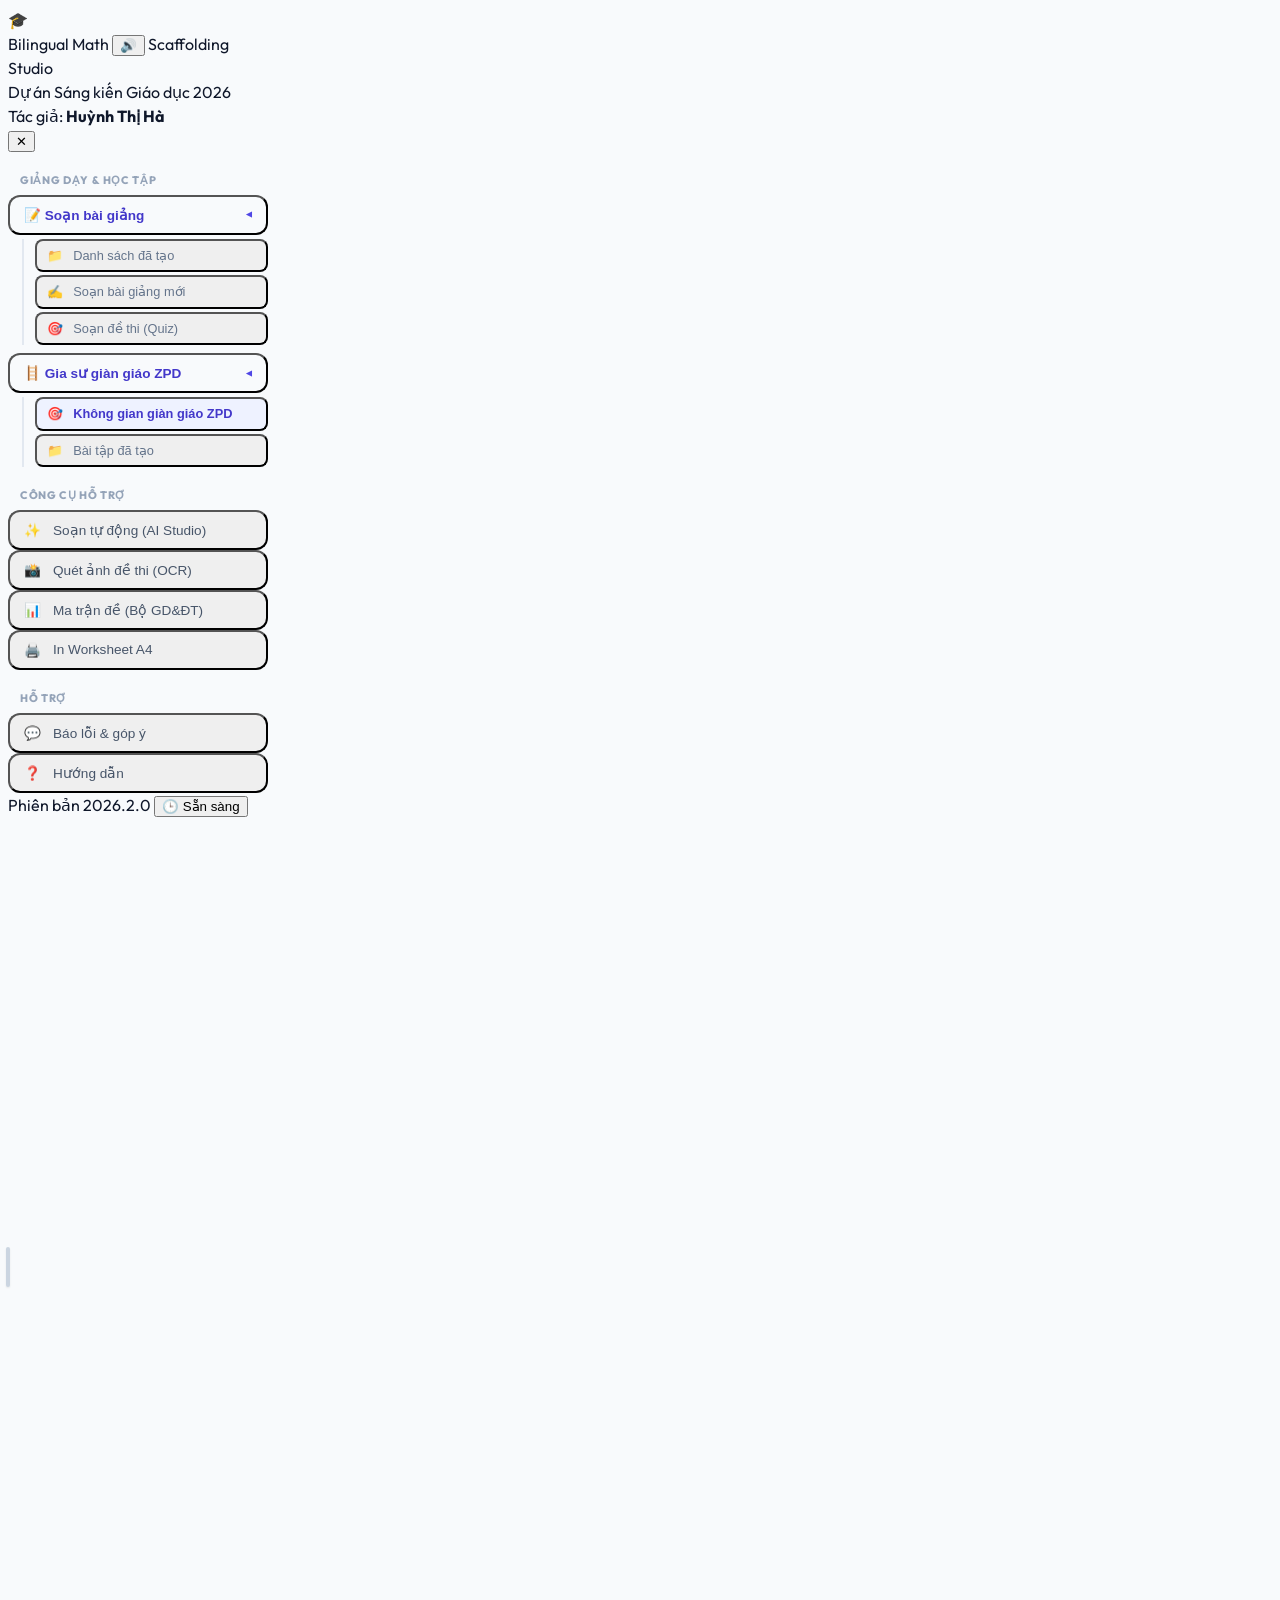
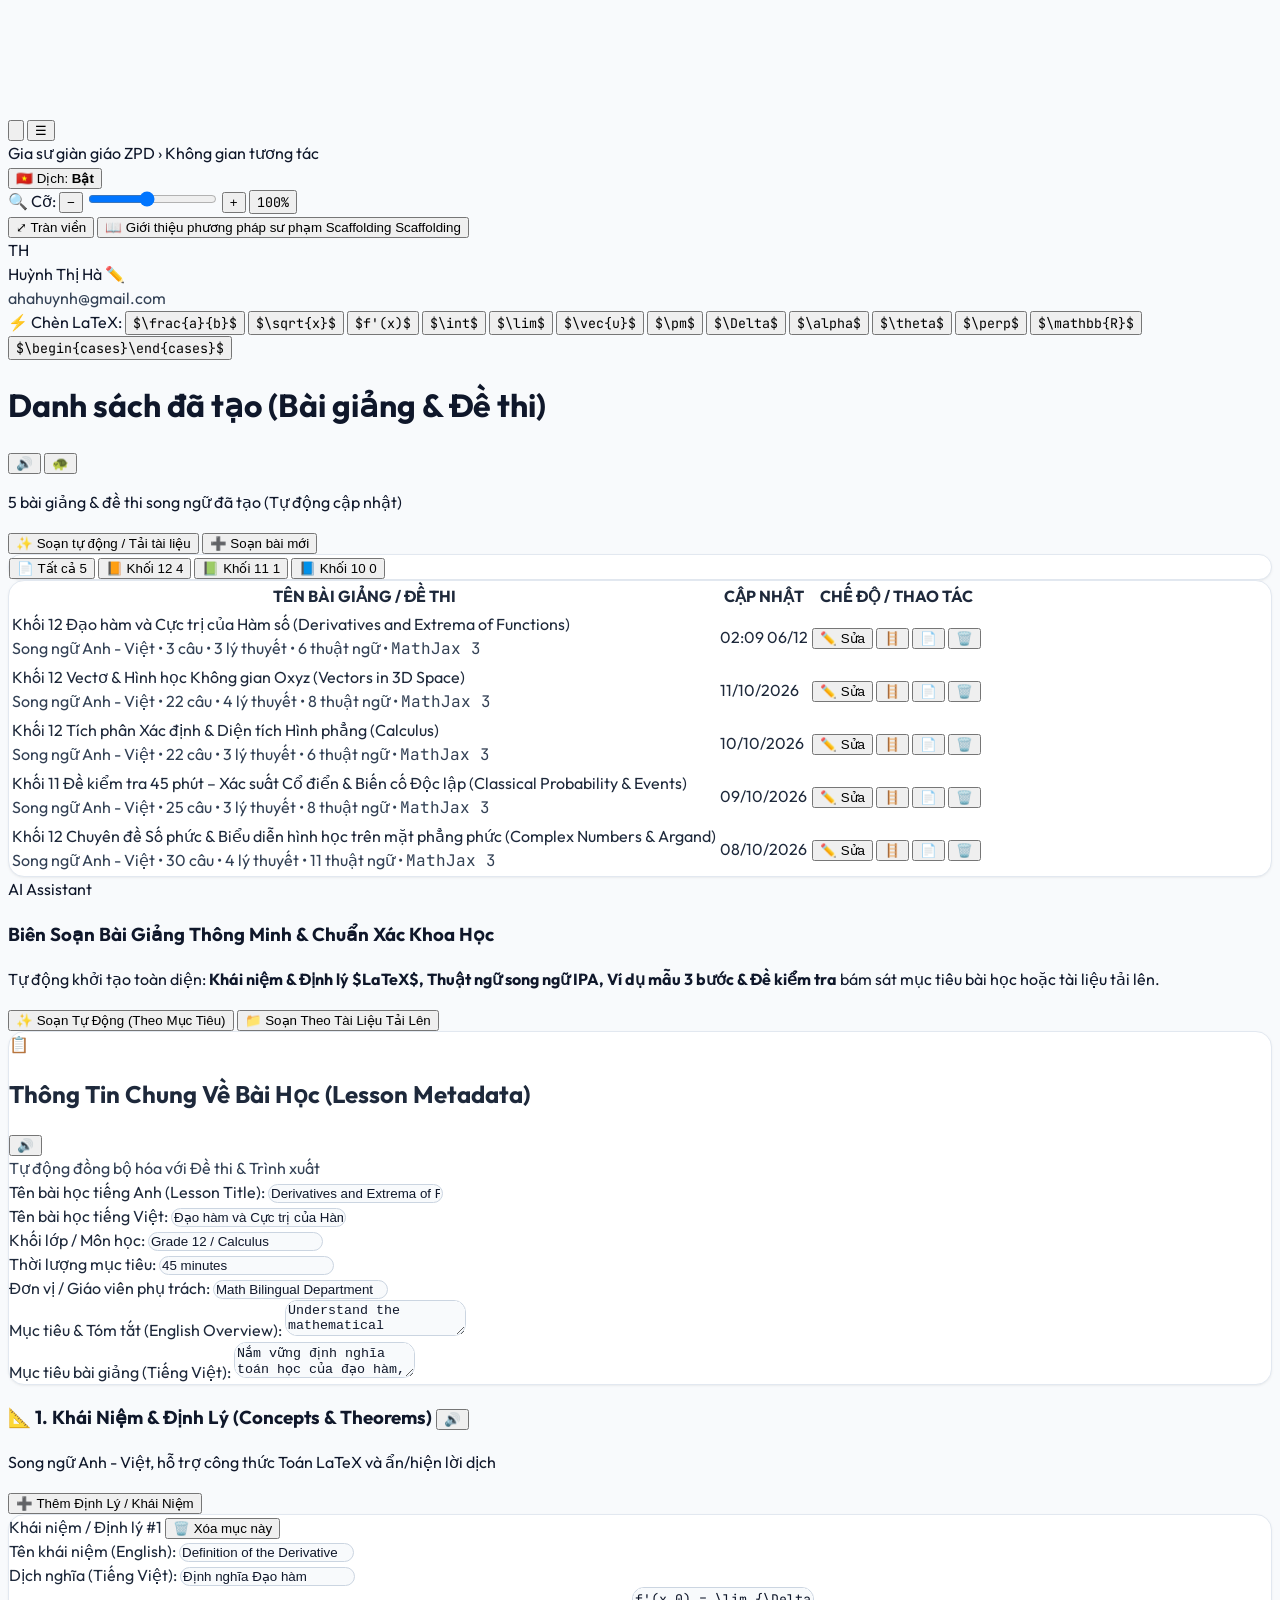
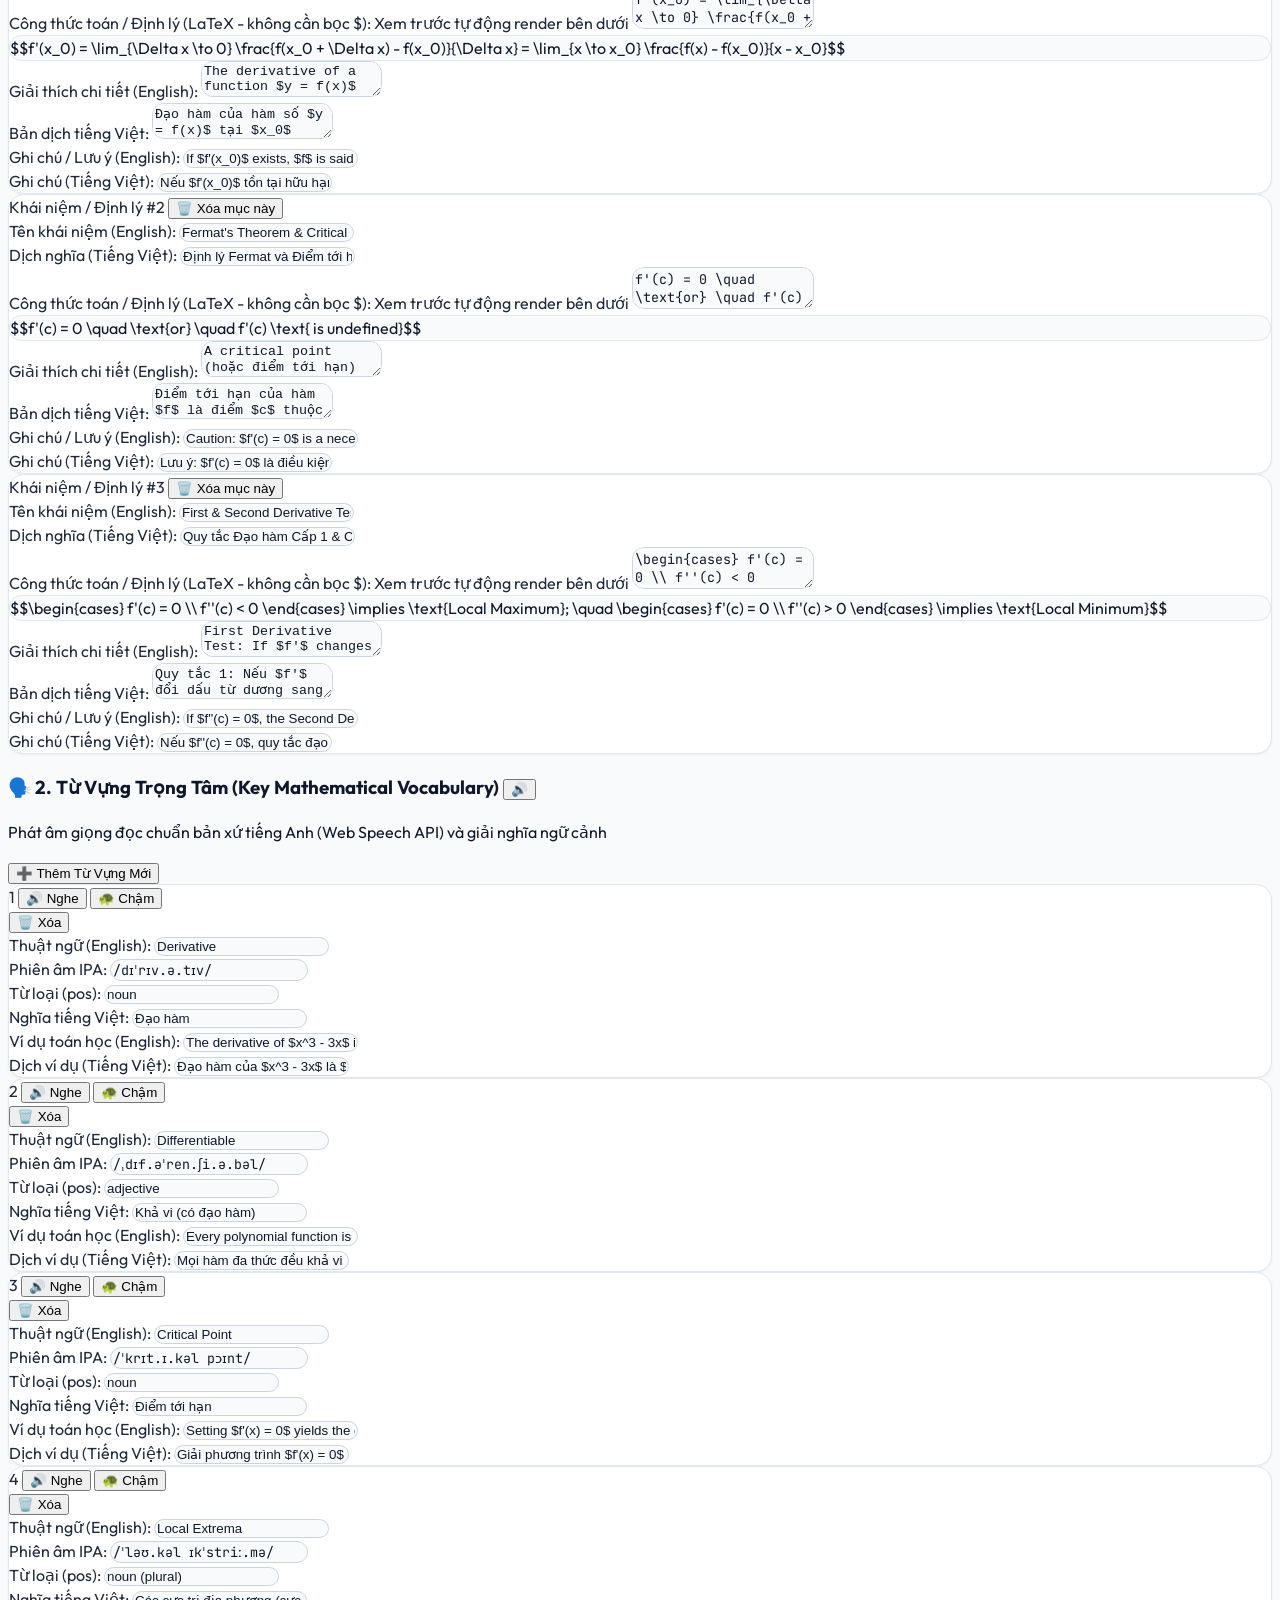
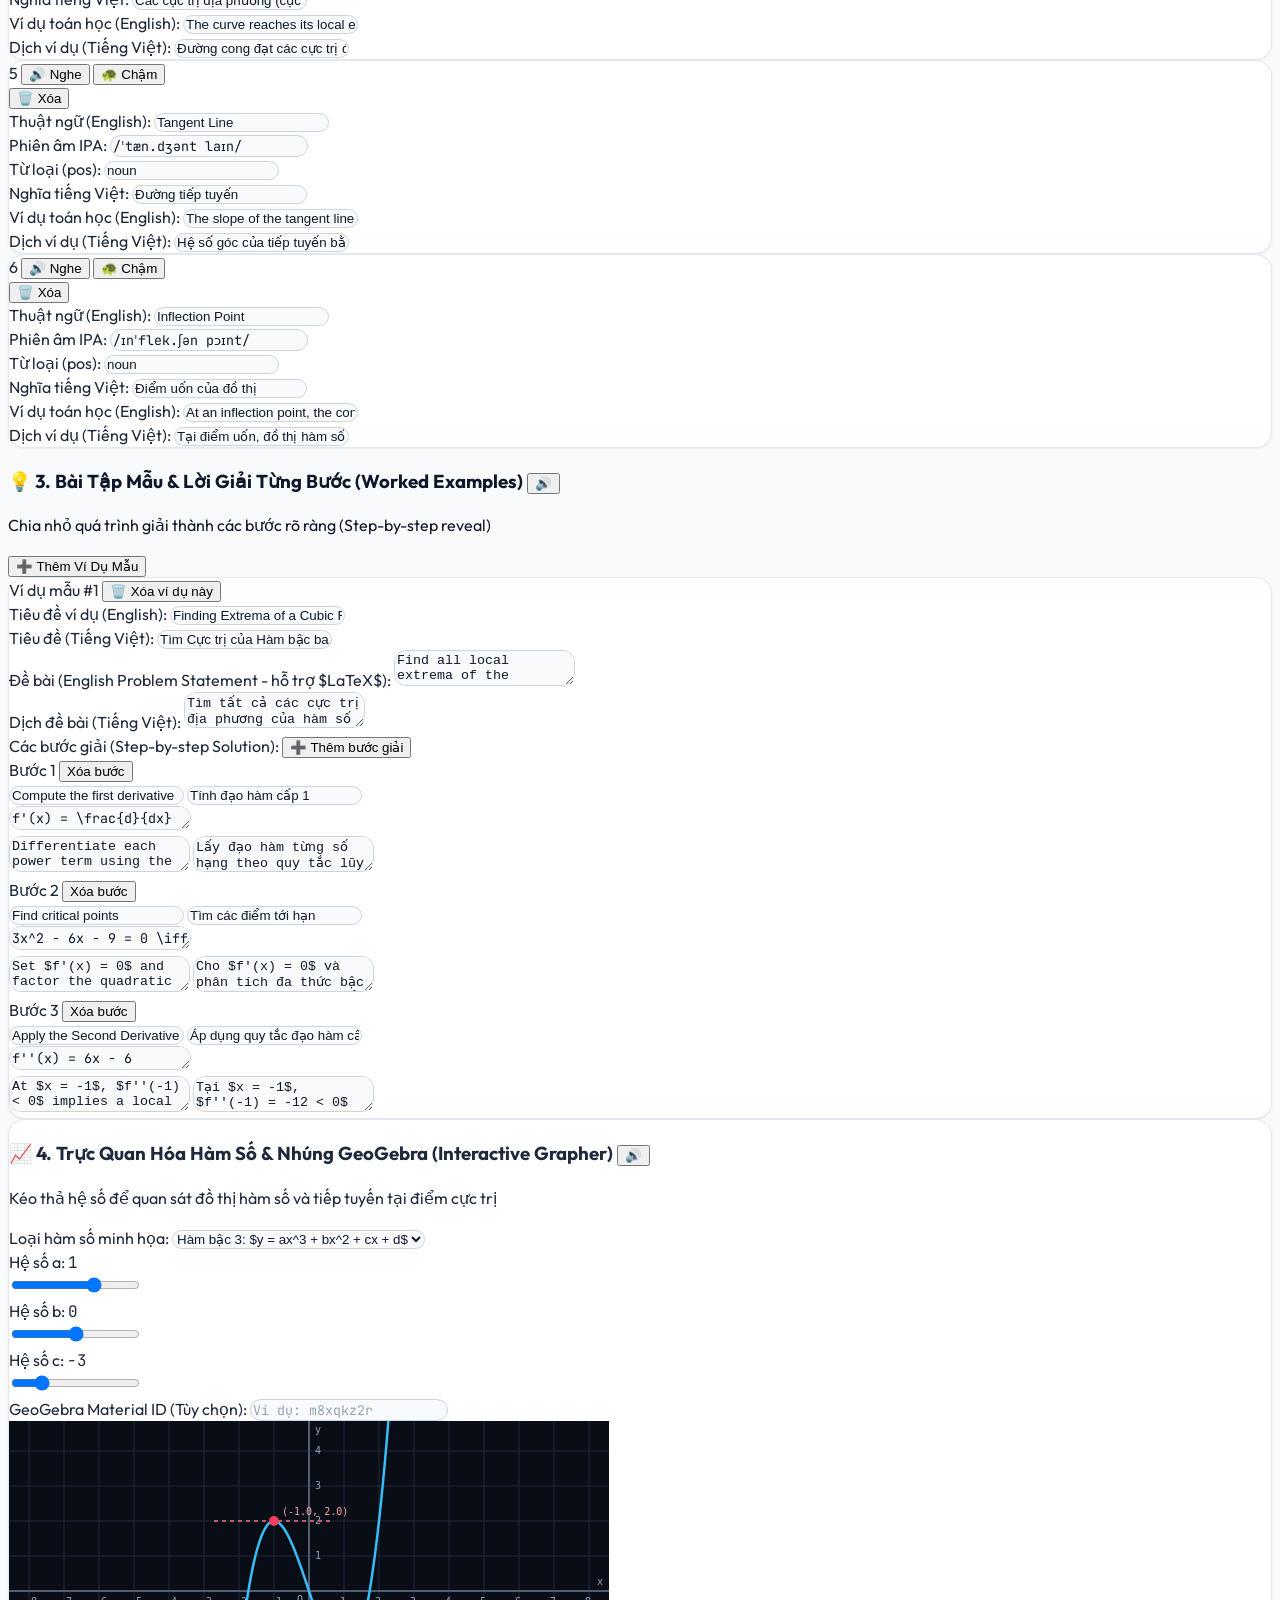
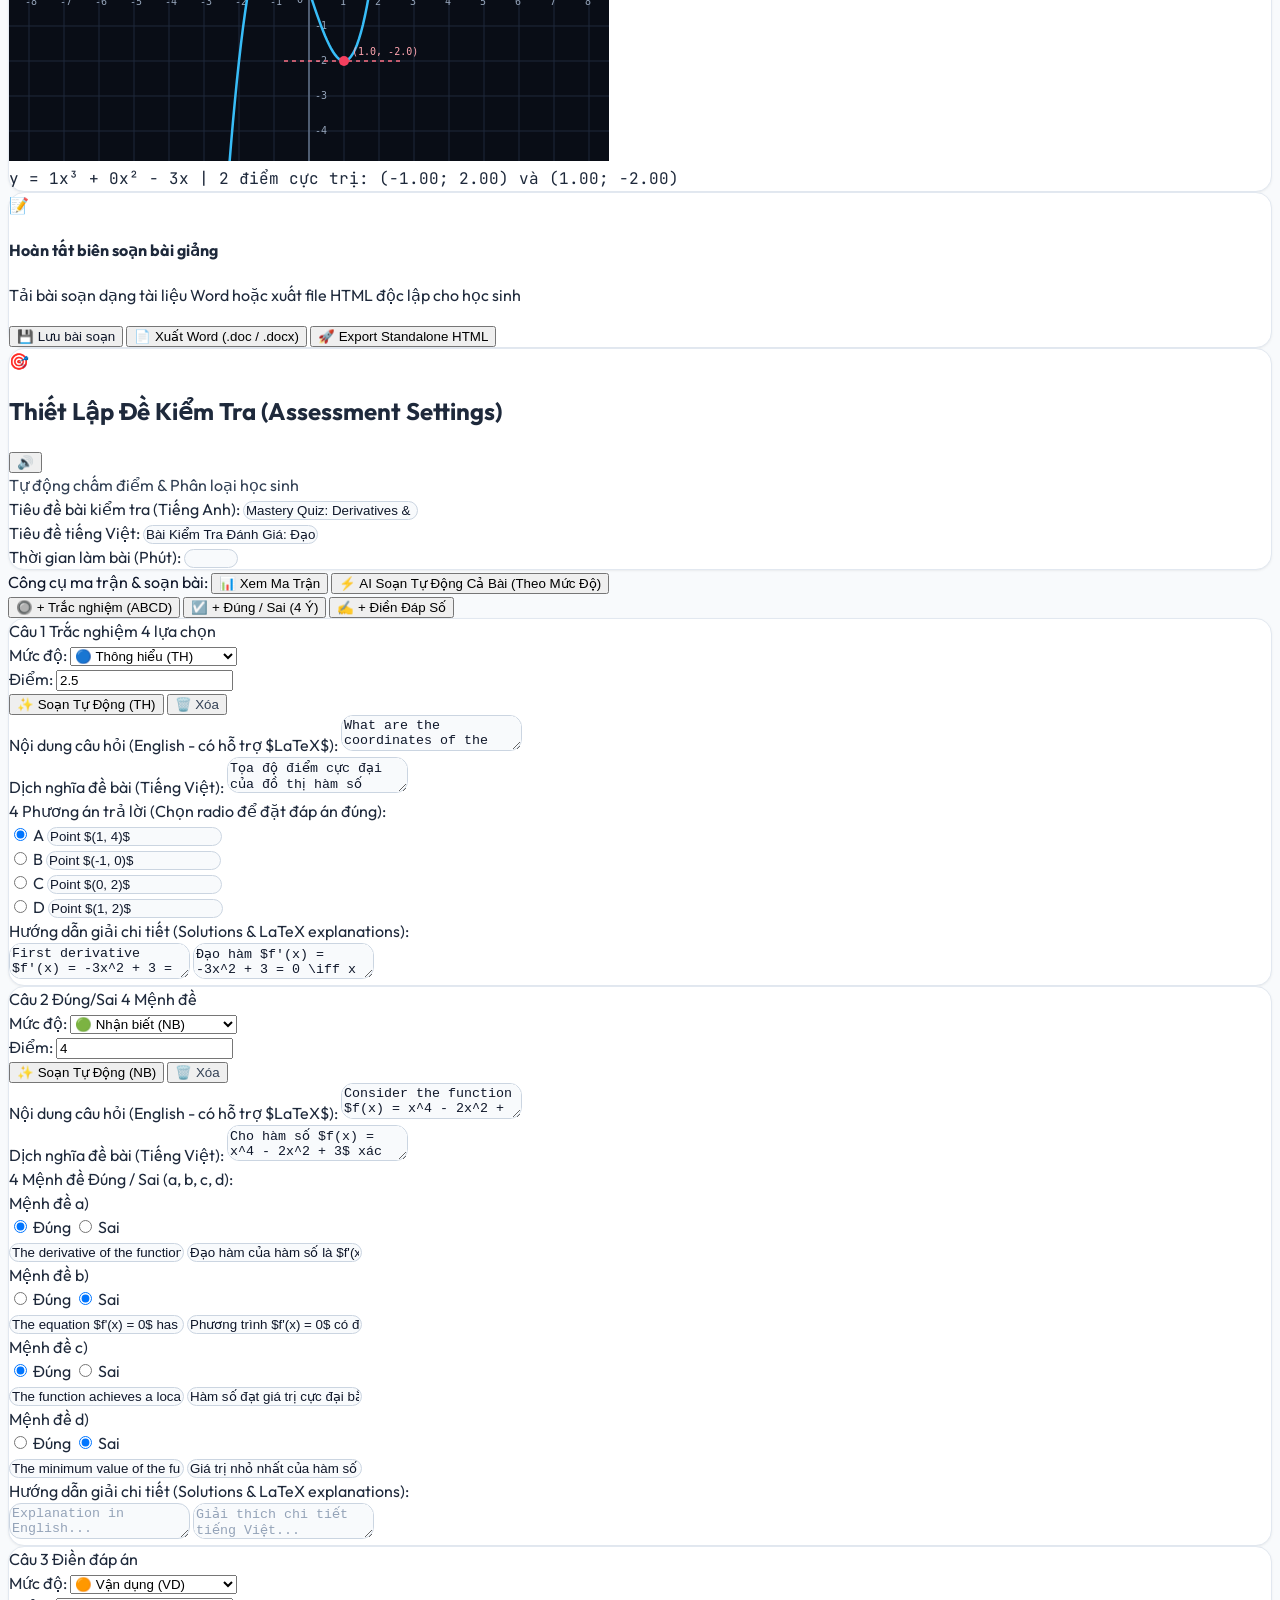
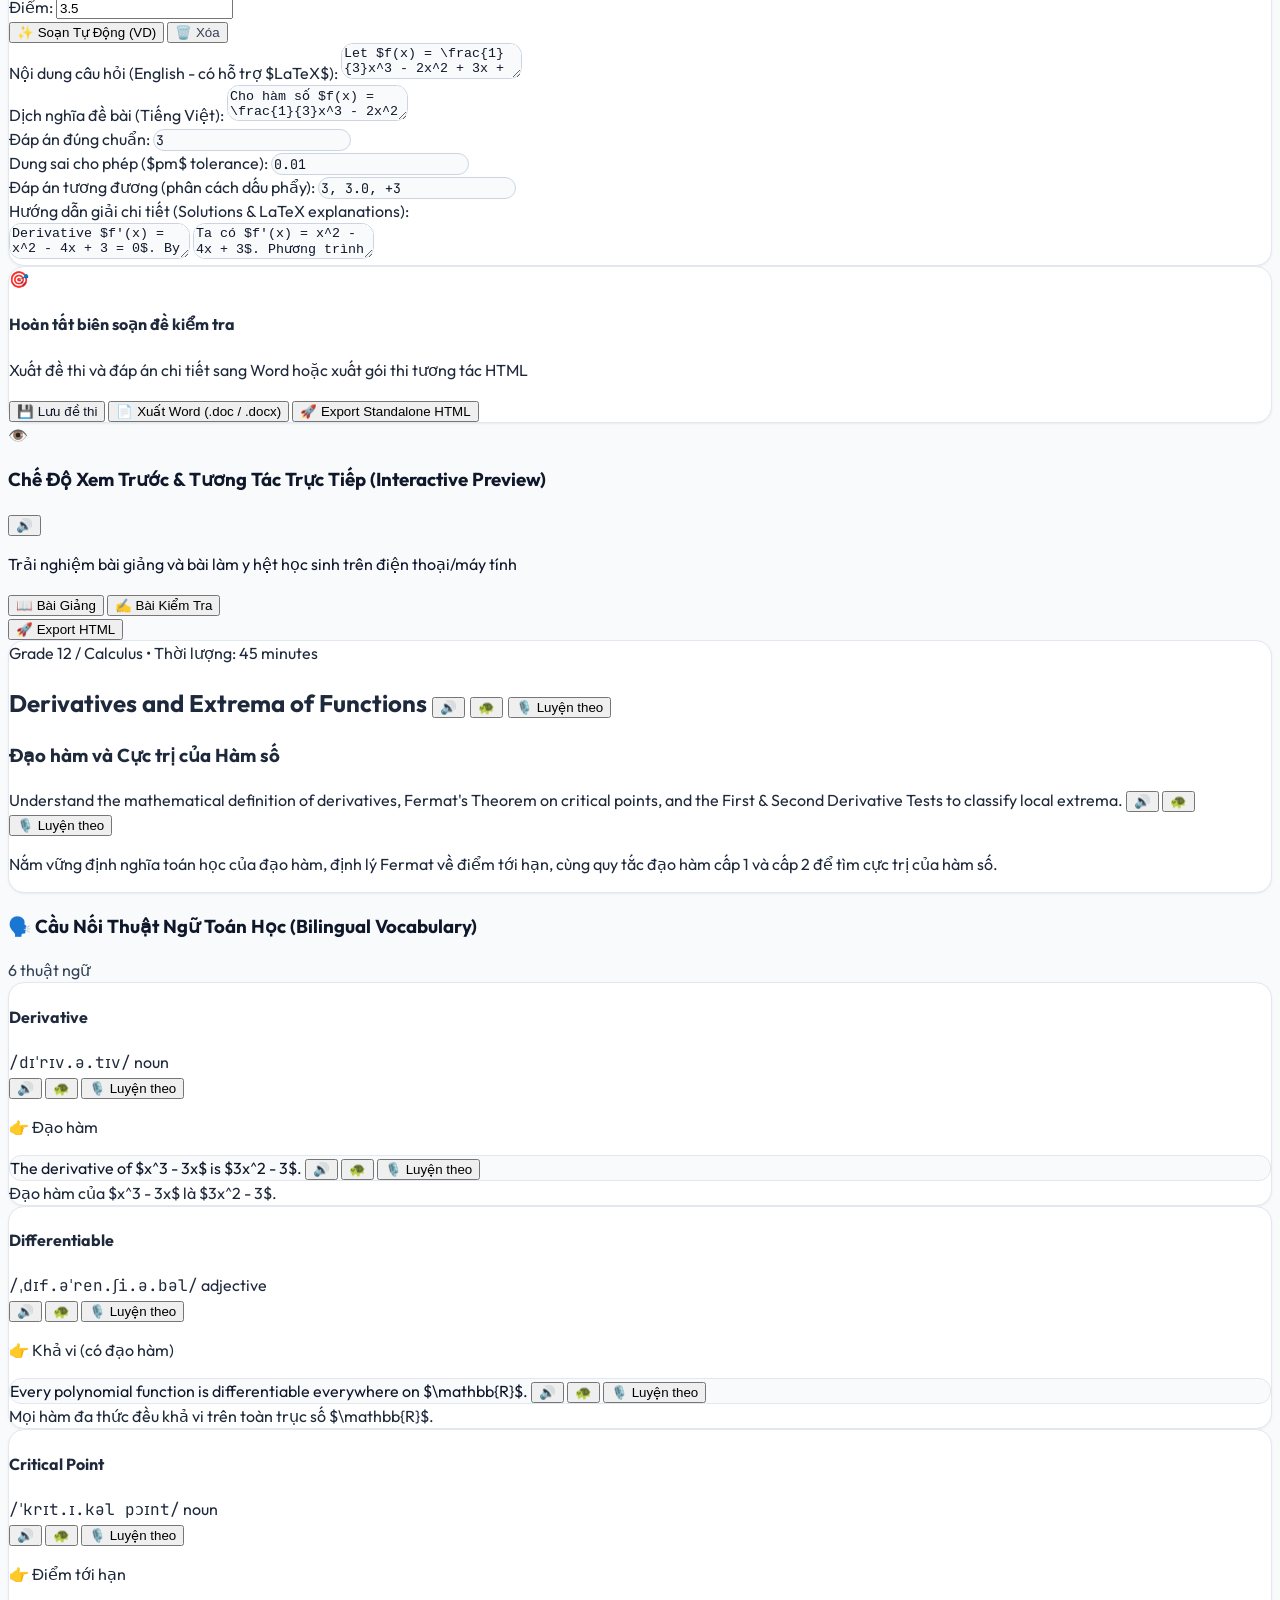
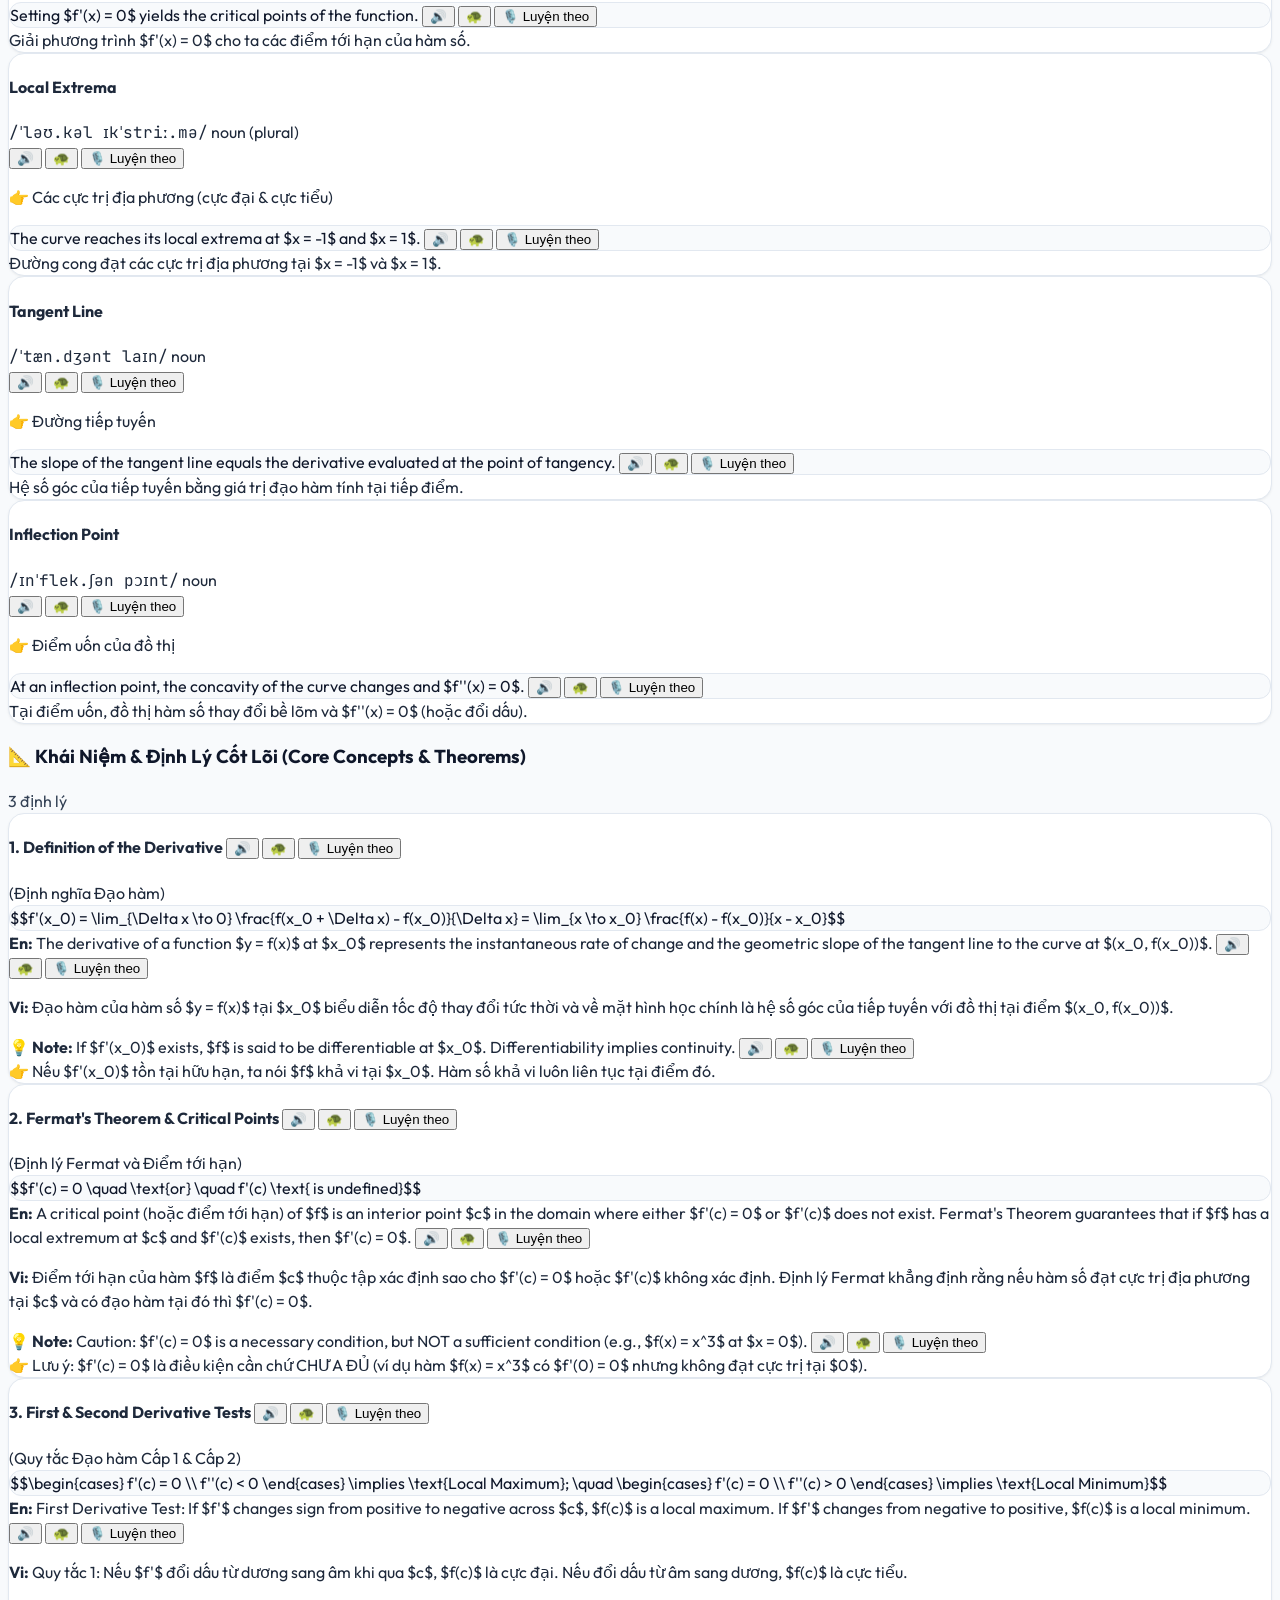
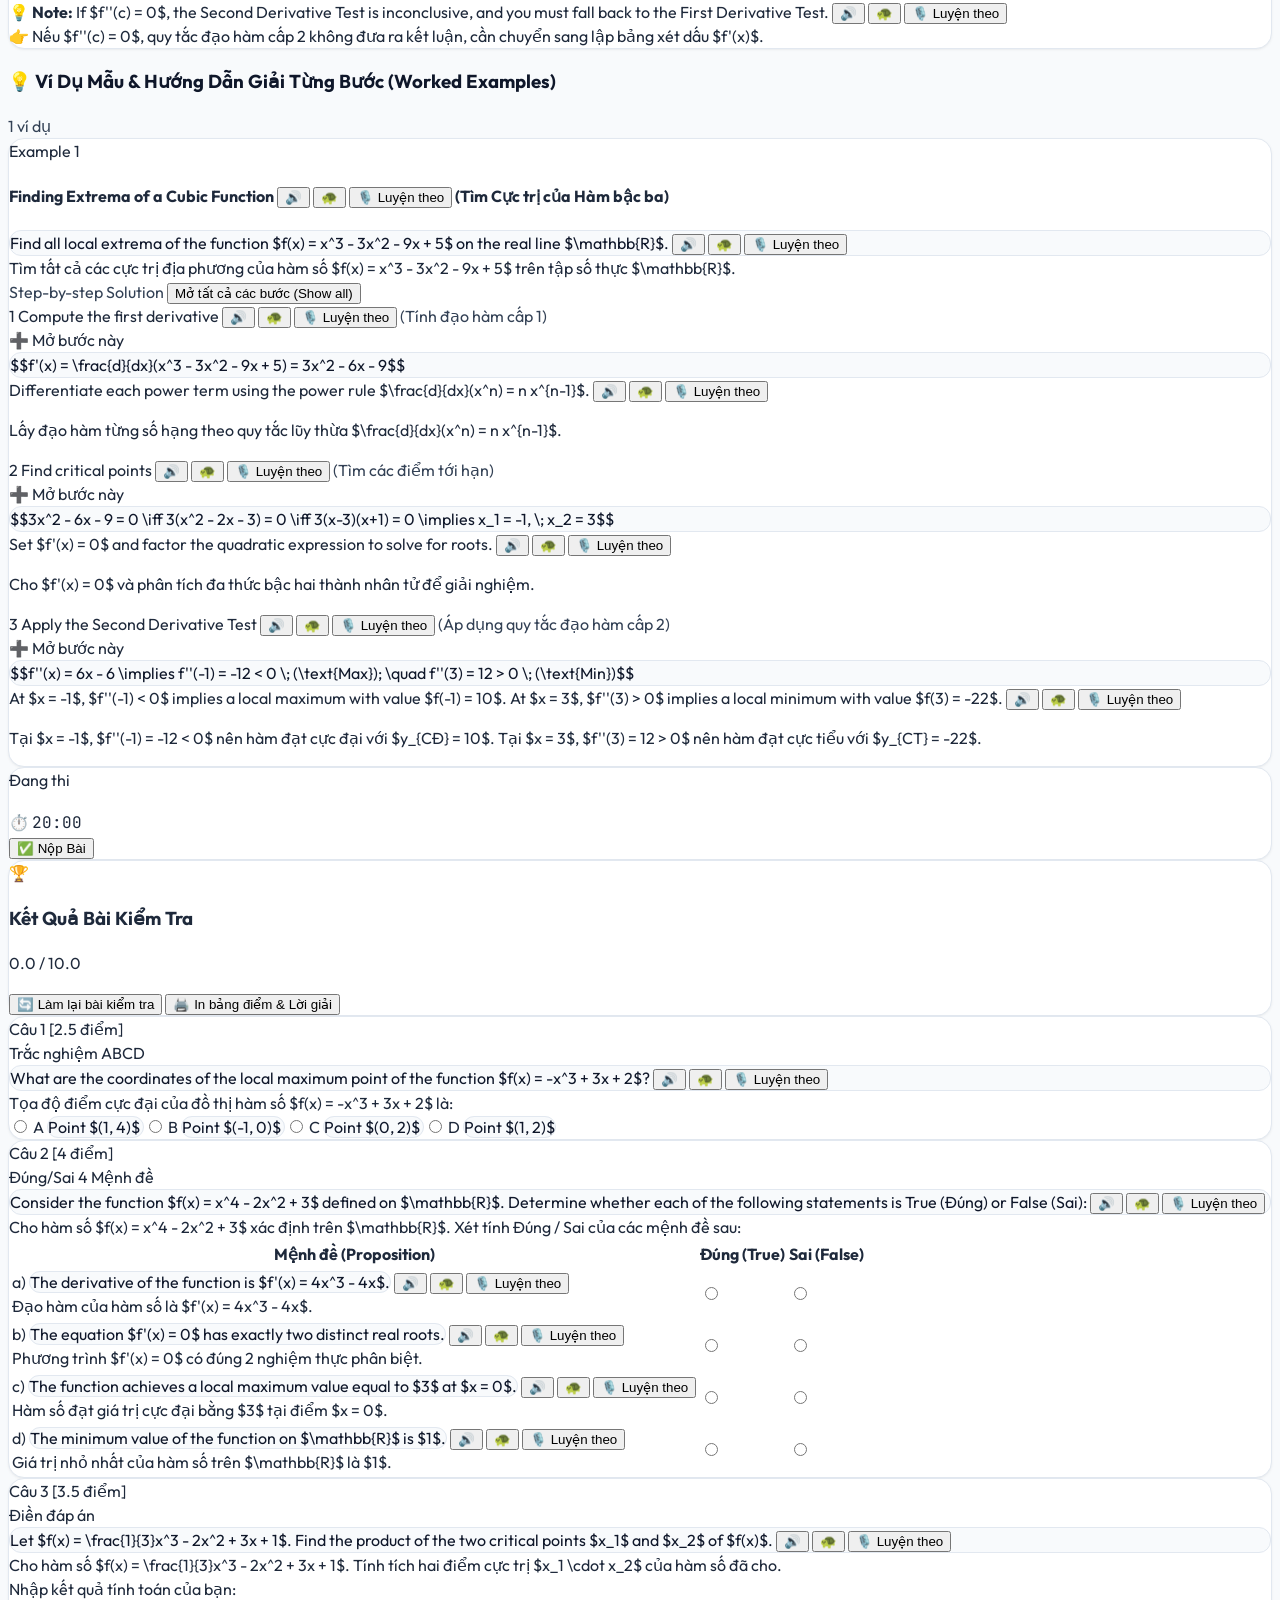
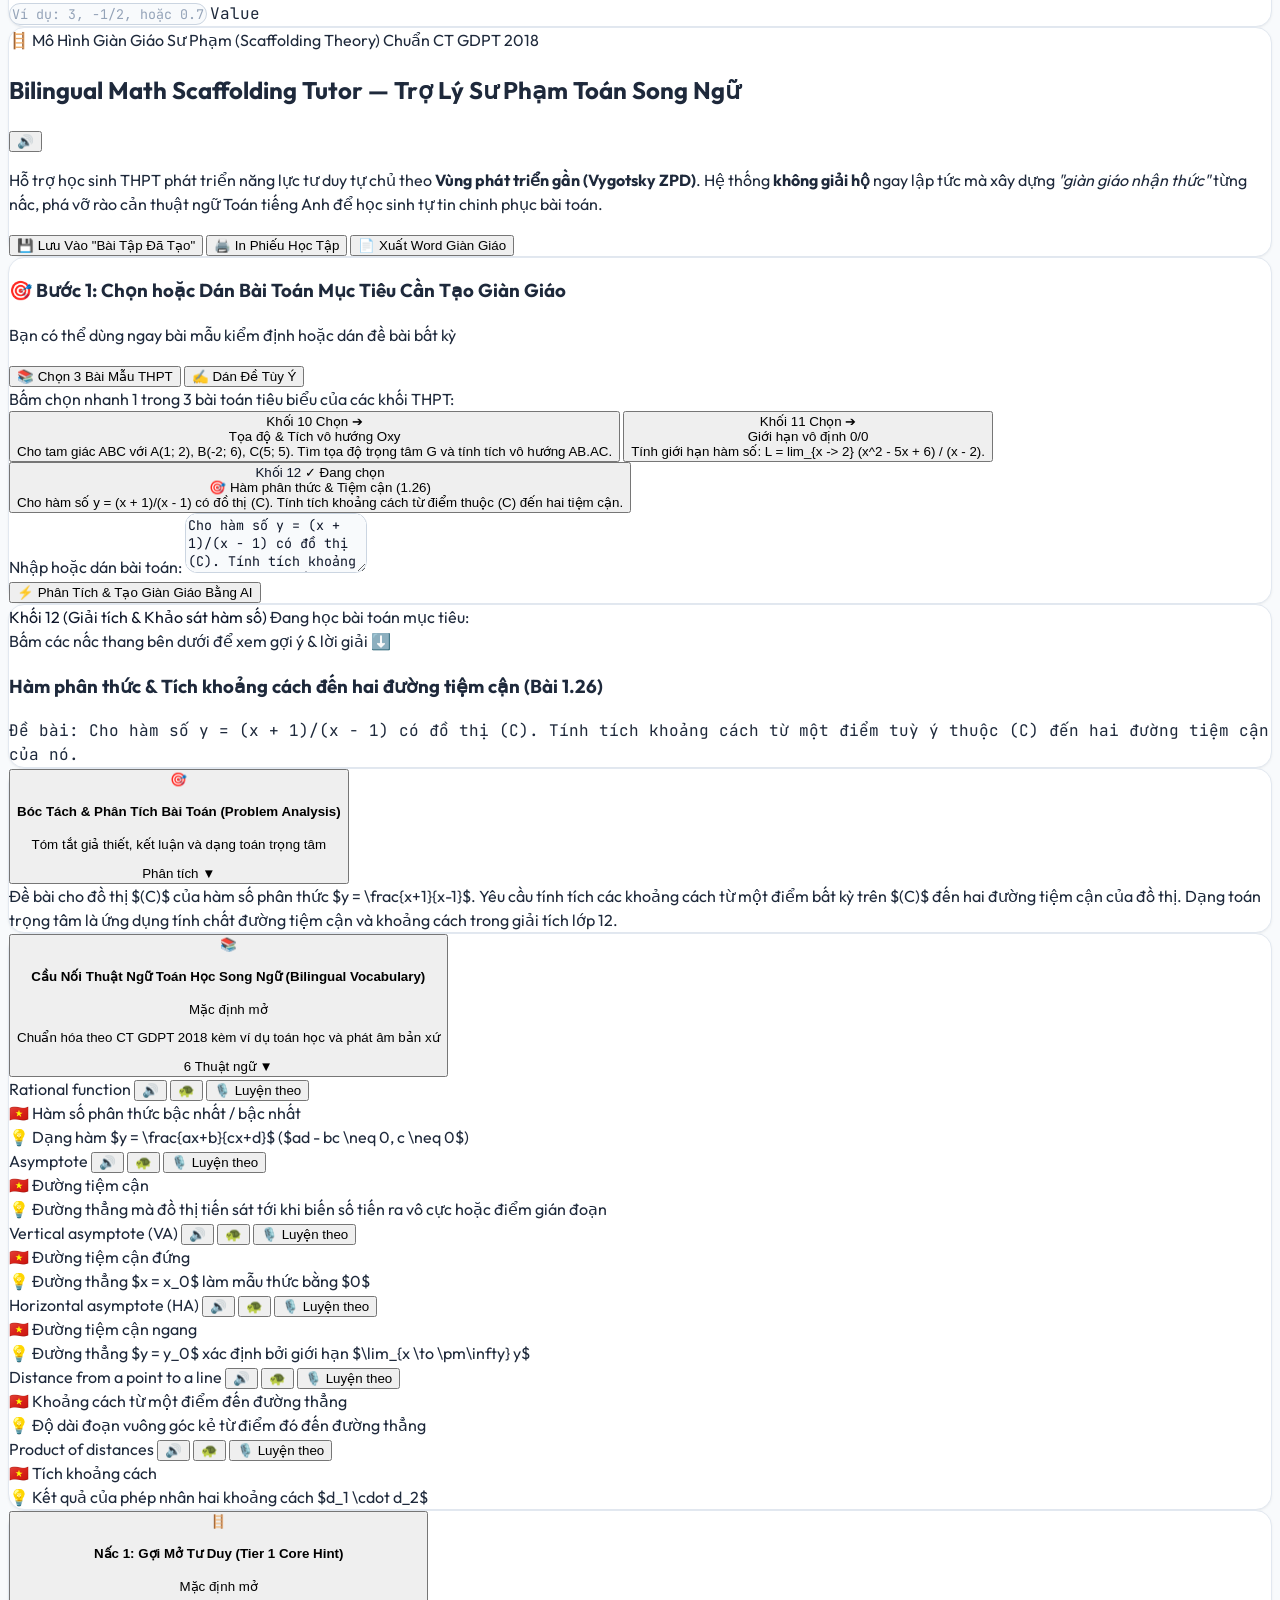
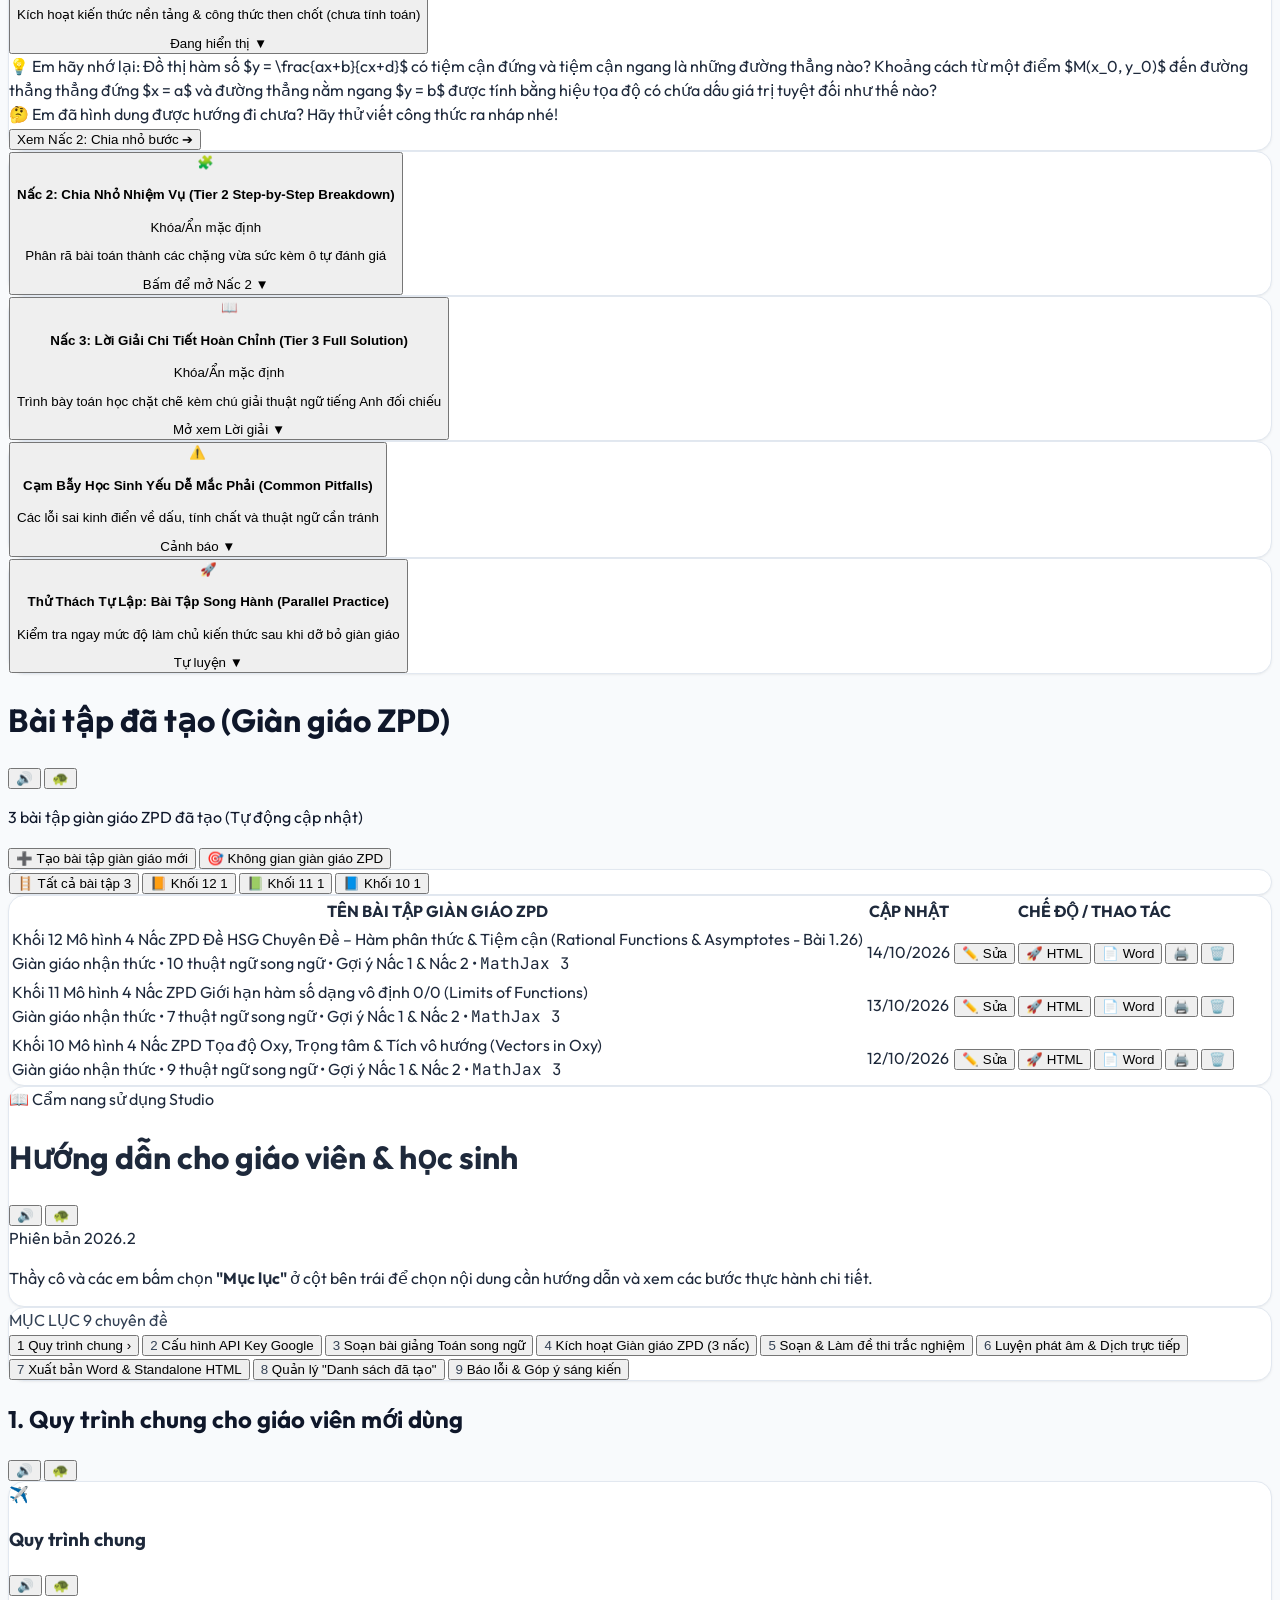
==== index.html @ 21fa7d0f "fix: remove '👁️ Mở' button from created library table list" ====
<!DOCTYPE html>
<html lang="vi" class="scroll-smooth">
<head>
  <meta charset="UTF-8">
  <meta name="viewport" content="width=device-width, initial-scale=1.0">
  <meta http-equiv="Cache-Control" content="no-cache, no-store, must-revalidate">
  <meta http-equiv="Pragma" content="no-cache">
  <meta http-equiv="Expires" content="0">
  <title>Bilingual Math Scaffolding Studio - Dự án Sáng kiến Giáo dục 2026 - Tác giả: Huỳnh Thị Hà</title>
  
  <!-- Tailwind CSS CDN -->
  <script src="https://cdn.tailwindcss.com"></script>
  <script>
    tailwind.config = {
      darkMode: 'class',
      theme: {
        extend: {
          colors: {
            brand: {
              50: '#eef2ff',
              100: '#e0e7ff',
              500: '#6366f1',
              600: '#4f46e5',
              700: '#4338ca',
            }
          }
        }
      }
    }
  </script>

  <!-- Google Fonts (Outfit & JetBrains Mono) -->
  <link rel="preconnect" href="https://fonts.googleapis.com">
  <link rel="preconnect" href="https://fonts.gstatic.com" crossorigin>
  <link href="https://fonts.googleapis.com/css2?family=JetBrains+Mono:ital,wght@0,400;0,500;0,600;1,400&family=Outfit:wght@300;400;500;600;700;800;900&display=swap" rel="stylesheet">

  <!-- MathJax 3 CDN Configuration -->
  <script>
    window.MathJax = {
      tex: {
        inlineMath: [['$', '$'], ['\\(', '\\)']],
        displayMath: [['$$', '$$'], ['\\[', '\\]']],
        processEscapes: true
      },
      svg: { fontCache: 'global' },
      startup: {
        ready: () => {
          MathJax.startup.defaultReady();
          window.__mathjaxLoaded = true;
        }
      }
    };
  </script>
  <script id="MathJax-script" async src="https://cdn.jsdelivr.net/npm/mathjax@3/es5/tex-mml-chtml.js"></script>

  <!-- Mammoth.js for Word (.docx) raw text extraction -->
  <script src="https://cdnjs.cloudflare.com/ajax/libs/mammoth/1.6.0/mammoth.browser.min.js"></script>
  <!-- PDF.js for PDF text extraction -->
  <script src="https://cdnjs.cloudflare.com/ajax/libs/pdf.js/3.11.174/pdf.min.js"></script>
  <script>
    if (window.pdfjsLib) {
      pdfjsLib.GlobalWorkerOptions.workerSrc = 'https://cdnjs.cloudflare.com/ajax/libs/pdf.js/3.11.174/pdf.worker.min.js';
    }
  </script>

  <!-- Custom Styles -->
  <link rel="stylesheet" href="css/styles.css?v=20261017_13">
</head>
<body class="bg-slate-50 text-slate-800 min-h-screen flex selection:bg-indigo-500 selection:text-white antialiased">

  <!-- ============================================================== -->
  <!-- MOBILE SIDEBAR BACKDROP OVERLAY -->
  <!-- ============================================================== -->
  <div id="sidebar-backdrop" onclick="App.toggleSidebar()" class="hidden fixed inset-0 bg-slate-900/40 backdrop-blur-xs z-30 lg:hidden"></div>

  <!-- ============================================================== -->
  <!-- LEFT SIDEBAR NAVIGATION (MODERN LIGHT EDU SAAS LAYOUT) -->
  <!-- ============================================================== -->
  <aside id="app-sidebar" class="fixed lg:sticky top-0 h-screen w-64 bg-white border-r border-slate-200 flex flex-col z-40 shrink-0 -translate-x-full lg:translate-x-0 transition-transform duration-200 ease-in-out shadow-xs">
    
    <!-- Top Brand Logo -->
    <div class="sidebar-brand-box p-4 border-b border-slate-100 shrink-0 bg-white transition-all">
      <div class="sidebar-brand-inner flex items-center justify-between gap-2.5">
        <div class="flex items-center gap-2.5 min-w-0">
          <div class="sidebar-logo-icon w-10 h-10 rounded-xl bg-gradient-to-tr from-indigo-600 via-indigo-500 to-amber-400 flex items-center justify-center shadow-md font-extrabold text-white text-lg shrink-0 cursor-pointer" onclick="App.switchTab('my-exams')" title="Bilingual Math Scaffolding Studio - Huỳnh Thị Hà">
            🎓
          </div>
          <div class="sidebar-text sidebar-brand-text min-w-0 flex-1">
            <div class="text-[13px] font-black text-slate-900 leading-snug tracking-tight flex items-center flex-wrap gap-1">
              <span>Bilingual Math</span>
              <button onclick="App.speakText('Bilingual Math Scaffolding Studio')" class="w-5 h-5 rounded-md bg-indigo-50 text-indigo-600 hover:bg-indigo-600 hover:text-white text-[11px] flex items-center justify-center transition-colors cursor-pointer" title="Phát âm tiếng Anh: Bilingual Math Scaffolding Studio">🔊</button>
              <span class="text-indigo-600 block w-full">Scaffolding Studio</span>
            </div>
            <div class="mt-1 text-[10px] font-bold text-amber-800 bg-amber-50 px-2 py-0.5 rounded border border-amber-200/80 inline-block leading-tight">
              Dự án Sáng kiến Giáo dục 2026
            </div>
            <div class="text-[11px] text-slate-600 font-medium mt-1">
              Tác giả: <strong class="text-slate-900 font-bold">Huỳnh Thị Hà</strong>
            </div>
          </div>
        </div>
        <button onclick="App.toggleSidebar()" class="lg:hidden p-1.5 rounded-lg text-slate-400 hover:text-slate-600 hover:bg-slate-100 text-sm shrink-0">✕</button>
      </div>
    </div>

    <!-- Navigation Links -->
    <div class="sidebar-nav-scroll px-3 py-4 space-y-1 overflow-y-auto flex-1">
      
      <!-- Group: GIẢNG DẠY & HỌC TẬP (CÂY THƯ MỤC) -->
      <div class="sidebar-section-title">GIẢNG DẠY & HỌC TẬP</div>
      
      <!-- Mục mẹ 1: Soạn bài giảng (Cây thư mục) -->
      <div class="sidebar-tree-wrapper">
        <button onclick="App.toggleTreeMenu('lesson')" id="side-tree-parent-lesson" class="sidebar-tree-parent open" title="Soạn bài giảng (Nhấp để mở/thu gọn cây thư mục)">
          <div class="flex items-center gap-2.5 min-w-0">
            <span class="sidebar-icon text-lg">📝</span>
            <span class="sidebar-text font-bold truncate">Soạn bài giảng</span>
          </div>
          <span id="side-tree-arrow-lesson" class="sidebar-tree-arrow">▾</span>
        </button>
        <div id="side-tree-children-lesson" class="sidebar-tree-children">
          <button onclick="App.switchTab('my-exams')" id="side-nav-my-exams" class="sidebar-sub-link" title="Danh sách bài giảng & đề thi đã tạo">
            <span class="text-sm">📁</span>
            <span class="sidebar-text truncate">Danh sách đã tạo</span>
          </button>
          <button onclick="App.switchTab('builder-lesson')" id="side-nav-builder-lesson" class="sidebar-sub-link" title="Biên soạn bài giảng">
            <span class="text-sm">✍️</span>
            <span class="sidebar-text truncate">Soạn bài giảng mới</span>
          </button>
          <button onclick="App.switchTab('builder-quiz')" id="side-nav-builder-quiz" class="sidebar-sub-link" title="Soạn đề thi (Quiz)">
            <span class="text-sm">🎯</span>
            <span class="sidebar-text truncate">Soạn đề thi (Quiz)</span>
          </button>
        </div>
      </div>

      <!-- Mục mẹ 2: Gia sư giàn giáo ZPD (Cây thư mục) -->
      <div class="sidebar-tree-wrapper">
        <button onclick="App.toggleTreeMenu('scaffold')" id="side-tree-parent-scaffold" class="sidebar-tree-parent open" title="Gia sư giàn giáo ZPD (Nhấp để mở/thu gọn cây thư mục)">
          <div class="flex items-center gap-2.5 min-w-0">
            <span class="sidebar-icon text-lg text-amber-500">🪜</span>
            <span class="sidebar-text font-bold truncate">Gia sư giàn giáo ZPD</span>
          </div>
          <span id="side-tree-arrow-scaffold" class="sidebar-tree-arrow">▾</span>
        </button>
        <div id="side-tree-children-scaffold" class="sidebar-tree-children">
          <button onclick="App.switchTab('scaffolding-tutor')" id="side-nav-scaffolding-tutor" class="sidebar-sub-link active" title="Không gian tương tác giàn giáo ZPD">
            <span class="text-sm">🎯</span>
            <span class="sidebar-text truncate">Không gian giàn giáo ZPD</span>
          </button>
          <button onclick="App.switchTab('scaffold-library')" id="side-nav-scaffold-library" class="sidebar-sub-link" title="Kho bài tập giàn giáo ZPD đã tạo">
            <span class="text-sm">📁</span>
            <span class="sidebar-text truncate">Bài tập đã tạo</span>
          </button>
        </div>
      </div>

      <!-- Group 2: CÔNG CỤ -->
      <div class="sidebar-section-title">CÔNG CỤ HỖ TRỢ</div>
      <button onclick="App.openAIGeneratorModal()" class="sidebar-link text-indigo-600 hover:text-indigo-700 font-semibold" title="Soạn tự động (AI Studio)">
        <span class="sidebar-icon text-lg">✨</span>
        <span class="sidebar-text">Soạn tự động (AI Studio)</span>
      </button>
      <button onclick="App.openAIGeneratorModal('ocr')" class="sidebar-link text-purple-600 hover:text-purple-700 font-semibold" title="Quét Đề Từ Ảnh Chụp (Gemini Vision OCR)">
        <span class="sidebar-icon text-lg">📸</span>
        <span class="sidebar-text">Quét ảnh đề thi (OCR)</span>
      </button>
      <button onclick="App.openTestMatrixModal()" class="sidebar-link text-slate-700 hover:text-slate-900" title="Ma trận đề thi chuẩn Bộ GD&ĐT (4 mức độ nhận thức)">
        <span class="sidebar-icon text-lg">📊</span>
        <span class="sidebar-text">Ma trận đề (Bộ GD&ĐT)</span>
      </button>
      <button onclick="App.openPrintModal()" class="sidebar-link" title="In Worksheet A4">
        <span class="sidebar-icon text-lg">🖨️</span>
        <span class="sidebar-text">In Worksheet A4</span>
      </button>

      <!-- Group 4: HỖ TRỢ (MATCHING SAMPLE SCREENSHOT) -->
      <div class="sidebar-section-title">HỖ TRỢ</div>
      <button onclick="App.openFeedbackModal()" class="sidebar-link text-xs" title="Báo lỗi & góp ý">
        <span class="sidebar-icon text-lg text-slate-500">💬</span>
        <span class="sidebar-text">Báo lỗi & góp ý</span>
      </button>
      <button onclick="App.switchTab('user-guide')" id="side-nav-user-guide" class="sidebar-link text-xs" title="Hướng dẫn sử dụng chi tiết">
        <span class="sidebar-icon text-lg text-indigo-600 font-bold">❓</span>
        <span class="sidebar-text font-bold text-indigo-700">Hướng dẫn</span>
      </button>

    </div>

    <!-- Bottom Version Info -->
    <div class="sidebar-bottom-area p-3 border-t border-slate-100 bg-slate-50/70 shrink-0">
      <div class="sidebar-version-row flex items-center justify-between text-[10px] text-slate-400 px-1 font-medium">
        <span class="sidebar-text">Phiên bản 2026.2.0</span>
        <button onclick="App.showToast('Hệ thống sẵn sàng - Phiên bản 2026.2.0')" class="sidebar-version-btn text-emerald-600 font-bold flex items-center gap-1 cursor-pointer" title="Lịch sử phiên bản: 2026.2.0">
          <span class="sidebar-version-clock hidden text-slate-500 hover:text-indigo-600 text-sm">🕒</span>
          <span class="sidebar-version-dot w-1.5 h-1.5 rounded-full bg-emerald-500 inline-block"></span>
          <span class="sidebar-text">Sẵn sàng</span>
        </button>
      </div>
    </div>
  </aside>

  <!-- DRAGGABLE RESIZER FOR WORKSPACE / SIDEBAR WIDTH -->
  <div id="sidebar-resizer" class="hidden lg:flex sidebar-resizer items-center justify-center" title="Kéo sang trái/phải để thu nhỏ hoặc mở rộng giao diện làm việc (Nhấp đúp để đặt lại mặc định 260px)">
    <div class="sidebar-resizer-handle"></div>
  </div>

  <!-- ============================================================== -->
  <!-- MAIN WORKSPACE CONTAINER -->
  <!-- ============================================================== -->
  <div id="app-main-content" class="flex-1 min-w-0 flex flex-col min-h-screen bg-slate-50 transition-all duration-200">
    
    <!-- TOP APPLICATION HEADER & BREADCRUMBS -->
    <header class="h-16 bg-white border-b border-slate-200 px-4 sm:px-6 flex items-center justify-between sticky top-0 z-30 shadow-xs">
      
      <!-- Left: Sidebar collapse button, Mobile toggle & Breadcrumb -->
      <div class="flex items-center gap-2 sm:gap-3">
        <!-- Sidebar Collapse / Expand Toggle Button for Desktop & Mobile -->
        <button id="btn-toggle-sidebar" onclick="App.toggleSidebarCollapse()" class="p-2 rounded-xl text-slate-600 hover:text-slate-900 hover:bg-slate-100 border border-slate-200 transition-all flex items-center justify-center cursor-pointer shadow-2xs" title="Thu gọn / Mở rộng thanh bên">
          <svg class="w-4 h-4 text-slate-700" viewBox="0 0 24 24" fill="none" stroke="currentColor" stroke-width="2" stroke-linecap="round" stroke-linejoin="round">
            <rect width="18" height="18" x="3" y="3" rx="2"/>
            <path d="M9 3v18"/>
            <path d="m14 9-3 3 3 3"/>
          </svg>
        </button>

        <button onclick="App.toggleSidebar()" class="lg:hidden p-2 rounded-xl text-slate-600 hover:bg-slate-100 transition-colors" title="Mở menu">
          ☰
        </button>
        <div class="flex items-center gap-2 text-xs sm:text-sm font-medium">
          <span id="breadcrumb-active" class="font-bold text-slate-800">Gia sư giàn giáo ZPD</span>
        </div>
      </div>

      <!-- Right: Action Buttons & Quick Tools -->
      <div class="flex items-center gap-2 sm:gap-2.5">
        
        <!-- Bilingual Display Toggle -->
        <button id="btn-toggle-bilingual" onclick="App.toggleBilingualDisplay()" class="px-3 py-1.5 rounded-xl text-xs font-semibold bg-slate-100 hover:bg-slate-200 text-slate-700 border border-slate-200 transition-all flex items-center gap-1 cursor-pointer">
          🇻🇳 <span class="hidden md:inline">Dịch:</span> <strong>Bật</strong>
        </button>

        <!-- Kéo to / nhỏ kích thước giao diện làm việc (Workspace Zoom Slider) -->
        <div class="flex items-center gap-1 sm:gap-1.5 px-2 py-1 rounded-xl bg-slate-100/90 hover:bg-slate-150 border border-slate-200 text-xs text-slate-700 transition-all shadow-2xs" title="Kéo thanh trượt để phóng to hoặc thu nhỏ toàn bộ giao diện làm việc">
          <span class="text-slate-500 font-bold text-xs flex items-center gap-1 select-none">
            <span>🔍</span>
            <span class="hidden md:inline text-[11px] text-slate-600 font-semibold">Cỡ:</span>
          </span>
          <button onclick="App.adjustZoom(-5)" class="w-5 h-5 rounded hover:bg-white text-slate-600 font-bold flex items-center justify-center text-xs transition-colors cursor-pointer border border-transparent hover:border-slate-200" title="Thu nhỏ (-5%)">−</button>
          <input type="range" id="workspace-zoom-slider" min="75" max="130" step="5" value="100" oninput="App.setZoom(this.value)" class="w-14 sm:w-20 h-1.5 bg-slate-300 rounded-lg appearance-none cursor-ew-resize accent-indigo-600" title="Kéo để phóng to / thu nhỏ giao diện">
          <button onclick="App.adjustZoom(5)" class="w-5 h-5 rounded hover:bg-white text-slate-600 font-bold flex items-center justify-center text-xs transition-colors cursor-pointer border border-transparent hover:border-slate-200" title="Phóng to (+5%)">+</button>
          <button id="workspace-zoom-label" onclick="App.resetZoom()" class="font-mono text-[11px] font-bold text-indigo-700 px-1 py-0.5 rounded hover:bg-indigo-50 transition-colors cursor-pointer" title="Nhấp đúp hoặc bấm để đặt lại kích thước 100%">100%</button>
        </div>

        <!-- Nút Tràn màn hình / Toàn màn hình -->
        <button id="btn-toggle-fullwidth" onclick="App.toggleFullWidth()" class="hidden lg:flex px-2.5 py-1.5 rounded-xl text-xs font-semibold text-slate-600 hover:text-indigo-700 hover:bg-indigo-50 border border-slate-200 transition-all items-center gap-1 cursor-pointer shadow-2xs" title="Mở rộng không gian làm việc toàn màn hình (Tràn viền)">
          <span id="fullwidth-icon">⤢</span>
          <span id="fullwidth-text" class="hidden 2xl:inline">Tràn viền</span>
        </button>

        <!-- Giới thiệu phương pháp sư phạm Scaffolding -->
        <button onclick="App.openScaffoldingIntroModal()" class="px-3.5 py-1.5 rounded-xl text-xs font-bold bg-amber-50/90 hover:bg-amber-100 text-amber-900 border border-amber-300/80 shadow-2xs hover:shadow-xs transition-all flex items-center gap-1.5 cursor-pointer" title="Giới thiệu phương pháp sư phạm Scaffolding (Giàn giáo nhận thức)">
          <span>📖</span>
          <span class="font-bold hidden sm:inline">Giới thiệu phương pháp sư phạm Scaffolding</span>
          <span class="font-bold sm:hidden">Scaffolding</span>
        </button>

        <!-- User / Author profile badge (Clickable to open School & Teacher Branding) -->
        <div onclick="App.openBrandingModal()" class="hidden xl:flex items-center gap-2.5 pl-2.5 border-l border-slate-200 cursor-pointer hover:opacity-85 transition-opacity" title="Bấm để cấu hình nhận diện Trường & Giáo viên trên file xuất">
          <div class="w-8 h-8 rounded-full bg-emerald-600 text-white font-black text-xs flex items-center justify-center shadow-xs">
            TH
          </div>
          <div class="text-left text-xs leading-tight">
            <div class="font-bold text-slate-900 flex items-center gap-1">
              <span>Huỳnh Thị Hà</span>
              <span class="text-[10px] text-indigo-600 font-normal">✏️</span>
            </div>
            <div class="text-[10px] text-slate-400">ahahuynh@gmail.com</div>
          </div>
        </div>

      </div>
    </header>

    <!-- FLOATING / STICKY QUICK LATEX HELPER TOOLBAR -->
    <div class="bg-white/95 border-b border-slate-200 px-4 sm:px-6 py-1.5 sticky top-16 z-20 backdrop-blur-md">
      <div class="max-w-7xl mx-auto flex items-center gap-1.5 overflow-x-auto text-xs py-0.5">
        <span class="text-[11px] font-bold uppercase text-indigo-600 whitespace-nowrap mr-1 flex items-center gap-1">
          ⚡ Chèn LaTeX:
        </span>
        <button onclick="App.insertLatex('\\frac{a}{b}')" class="px-2 py-0.5 rounded bg-slate-100 hover:bg-indigo-50 text-slate-700 hover:text-indigo-600 font-mono text-xs border border-slate-200 transition-colors">$\frac{a}{b}$</button>
        <button onclick="App.insertLatex('\\sqrt{x}')" class="px-2 py-0.5 rounded bg-slate-100 hover:bg-indigo-50 text-slate-700 hover:text-indigo-600 font-mono text-xs border border-slate-200 transition-colors">$\sqrt{x}$</button>
        <button onclick="App.insertLatex('f\'(x)')" class="px-2 py-0.5 rounded bg-slate-100 hover:bg-indigo-50 text-slate-700 hover:text-indigo-600 font-mono text-xs border border-slate-200 transition-colors">$f'(x)$</button>
        <button onclick="App.insertLatex('\\int_{a}^{b} f(x)\\,dx')" class="px-2 py-0.5 rounded bg-slate-100 hover:bg-indigo-50 text-slate-700 hover:text-indigo-600 font-mono text-xs border border-slate-200 transition-colors">$\int$</button>
        <button onclick="App.insertLatex('\\lim_{x \\to x_0}')" class="px-2 py-0.5 rounded bg-slate-100 hover:bg-indigo-50 text-slate-700 hover:text-indigo-600 font-mono text-xs border border-slate-200 transition-colors">$\lim$</button>
        <button onclick="App.insertLatex('\\vec{u} \\cdot \\vec{v}')" class="px-2 py-0.5 rounded bg-slate-100 hover:bg-indigo-50 text-slate-700 hover:text-indigo-600 font-mono text-xs border border-slate-200 transition-colors">$\vec{u}$</button>
        <button onclick="App.insertLatex('\\pm')" class="px-2 py-0.5 rounded bg-slate-100 hover:bg-indigo-50 text-slate-700 hover:text-indigo-600 font-mono text-xs border border-slate-200 transition-colors">$\pm$</button>
        <button onclick="App.insertLatex('\\Delta')" class="px-2 py-0.5 rounded bg-slate-100 hover:bg-indigo-50 text-slate-700 hover:text-indigo-600 font-mono text-xs border border-slate-200 transition-colors">$\Delta$</button>
        <button onclick="App.insertLatex('\\alpha')" class="px-2 py-0.5 rounded bg-slate-100 hover:bg-indigo-50 text-slate-700 hover:text-indigo-600 font-mono text-xs border border-slate-200 transition-colors">$\alpha$</button>
        <button onclick="App.insertLatex('\\theta')" class="px-2 py-0.5 rounded bg-slate-100 hover:bg-indigo-50 text-slate-700 hover:text-indigo-600 font-mono text-xs border border-slate-200 transition-colors">$\theta$</button>
        <button onclick="App.insertLatex('\\perp')" class="px-2 py-0.5 rounded bg-slate-100 hover:bg-indigo-50 text-slate-700 hover:text-indigo-600 font-mono text-xs border border-slate-200 transition-colors">$\perp$</button>
        <button onclick="App.insertLatex('\\mathbb{R}')" class="px-2 py-0.5 rounded bg-slate-100 hover:bg-indigo-50 text-slate-700 hover:text-indigo-600 font-mono text-xs border border-slate-200 transition-colors">$\mathbb{R}$</button>
        <button onclick="App.insertLatex('\\begin{cases} x = 1 \\\\ y = 2 \\end{cases}')" class="px-2 py-0.5 rounded bg-slate-100 hover:bg-indigo-50 text-slate-700 hover:text-indigo-600 font-mono text-xs border border-slate-200 transition-colors">$\begin{cases}\end{cases}$</button>
      </div>
    </div>

    <!-- ============================================================== -->
    <!-- MAIN WORKSPACE CONTENT -->
    <!-- ============================================================== -->
    <main id="app-workspace-main" class="max-w-7xl mx-auto px-4 sm:px-6 py-8 flex-1 w-full transition-all">

      <!-- ============================================================ -->
      <!-- TAB 0: DANH SÁCH ĐÃ TẠO (CREATED LIBRARY & EXAMS DASHBOARD) -->
      <!-- ============================================================ -->
      <div id="panel-my-exams" class="space-y-6 hidden">
        
        <!-- Header -->
        <div class="flex flex-wrap items-center justify-between gap-4">
          <div>
            <div class="flex items-center flex-wrap gap-2">
              <h1 class="text-2xl sm:text-3xl font-black text-slate-900 tracking-tight">Danh sách đã tạo (Bài giảng & Đề thi)</h1>
              <span class="inline-title-speaker inline-flex items-center gap-1 select-none">
                <button onclick="App.speakText('Created Lessons and Exams Dashboard', 1.0)" class="w-6 h-6 rounded-lg bg-indigo-50 hover:bg-indigo-600 text-indigo-600 hover:text-white flex items-center justify-center text-xs transition-colors shadow-2xs border border-indigo-200/80 cursor-pointer" title="Phát âm tiếng Anh: Created Lessons and Exams Dashboard">🔊</button>
                <button onclick="App.speakText('Created Lessons and Exams Dashboard', 0.75)" class="w-6 h-6 rounded-lg bg-amber-50 hover:bg-amber-500 text-amber-700 hover:text-white flex items-center justify-center text-xs transition-colors shadow-2xs border border-amber-200/80 cursor-pointer" title="Nghe chậm (0.75x)">🐢</button>
              </span>
            </div>
            <p id="my-exams-count-label" class="text-xs sm:text-sm text-slate-500 font-medium mt-0.5">Tự động đồng bộ các bài giảng lý thuyết & đề thi đã soạn</p>
          </div>
          <div class="flex items-center gap-2">
            <button onclick="App.openAIGeneratorModal()" class="px-4 py-2 rounded-xl text-xs font-bold bg-indigo-50 hover:bg-indigo-100 text-indigo-800 border border-indigo-200 hover:border-indigo-300 shadow-2xs flex items-center gap-1.5 transition-all cursor-pointer">
              ✨ <span>Soạn tự động / Tải tài liệu</span>
            </button>
            <button onclick="App.createNewLesson(); App.switchTab('builder-lesson')" class="px-4 py-2 rounded-xl text-xs font-bold bg-white hover:bg-slate-50 text-slate-700 border border-slate-200 shadow-xs flex items-center gap-1.5 transition-all">
              ➕ <span>Soạn bài mới</span>
            </button>
          </div>
        </div>

        <!-- 2 Columns Layout Matching Sample Screenshot -->
        <div class="flex flex-col lg:flex-row gap-6 items-start">
          
          <!-- Left Filter Card -->
          <div class="w-full lg:w-60 glass-card p-3 space-y-1 shrink-0">
            <button onclick="App.filterExams('all')" id="filter-grade-all" class="w-full px-3.5 py-2.5 rounded-xl text-left text-xs sm:text-sm font-bold bg-indigo-50 text-indigo-700 flex items-center justify-between border border-indigo-200/60 shadow-xs transition-all">
              <span class="flex items-center gap-2">
                <span>📄</span> <span>Tất cả</span>
              </span>
              <span id="filter-count-all" class="px-2 py-0.5 rounded-full bg-indigo-100 text-indigo-800 text-xs font-bold">0</span>
            </button>

            <button onclick="App.filterExams('Khối 12')" id="filter-grade-Khối12" class="w-full px-3.5 py-2.5 rounded-xl text-left text-xs sm:text-sm font-medium text-slate-600 hover:text-slate-900 hover:bg-slate-100/80 flex items-center justify-between transition-all">
              <span class="flex items-center gap-2">
                <span>📙</span> <span>Khối 12</span>
              </span>
              <span id="filter-count-Khối12" class="px-2 py-0.5 rounded-full bg-slate-100 text-slate-600 text-xs font-bold">0</span>
            </button>

            <button onclick="App.filterExams('Khối 11')" id="filter-grade-Khối11" class="w-full px-3.5 py-2.5 rounded-xl text-left text-xs sm:text-sm font-medium text-slate-600 hover:text-slate-900 hover:bg-slate-100/80 flex items-center justify-between transition-all">
              <span class="flex items-center gap-2">
                <span>📗</span> <span>Khối 11</span>
              </span>
              <span id="filter-count-Khối11" class="px-2 py-0.5 rounded-full bg-slate-100 text-slate-600 text-xs font-bold">0</span>
            </button>

            <button onclick="App.filterExams('Khối 10')" id="filter-grade-Khối10" class="w-full px-3.5 py-2.5 rounded-xl text-left text-xs sm:text-sm font-medium text-slate-600 hover:text-slate-900 hover:bg-slate-100/80 flex items-center justify-between transition-all">
              <span class="flex items-center gap-2">
                <span>📘</span> <span>Khối 10</span>
              </span>
              <span id="filter-count-Khối10" class="px-2 py-0.5 rounded-full bg-slate-100 text-slate-600 text-xs font-bold">0</span>
            </button>
          </div>

          <!-- Right Table Card -->
          <div class="flex-1 min-w-0 w-full glass-card overflow-hidden">
            <div class="overflow-x-auto">
              <table class="w-full text-left text-xs sm:text-sm">
                <thead>
                  <tr class="border-b border-slate-200 bg-slate-50/70 text-slate-500 uppercase text-[10px] tracking-wider font-bold">
                    <th class="py-3.5 px-4">TÊN BÀI GIẢNG / ĐỀ THI</th>
                    <th class="py-3.5 px-3 text-center">CẬP NHẬT</th>
                    <th class="py-3.5 px-4 text-right">CHẾ ĐỘ / THAO TÁC</th>
                  </tr>
                </thead>
                <tbody id="my-exams-tbody">
                  <!-- Rendered dynamically by App.renderMyExamsTable() -->
                </tbody>
              </table>
            </div>
          </div>

        </div>

      </div>

      <!-- ============================================================ -->
      <!-- TAB 1: SOẠN BÀI GIẢNG (LESSON BUILDER) -->
      <!-- ============================================================ -->
      <div id="panel-builder-lesson" class="space-y-6 hidden">
        
        <!-- Smart AI & Document Generation Action Bar -->
        <div class="p-4 sm:p-5 rounded-2xl bg-gradient-to-r from-indigo-50/90 via-purple-50/70 to-amber-50/70 border border-indigo-100 shadow-xs flex flex-col md:flex-row items-start md:items-center justify-between gap-3.5">
          <div class="space-y-1">
            <div class="flex items-center gap-2">
              <span class="px-2 py-0.5 rounded-md bg-indigo-600 text-white text-[10px] font-black uppercase tracking-wider">AI Assistant</span>
              <h3 class="text-xs sm:text-sm font-bold text-slate-900">Biên Soạn Bài Giảng Thông Minh & Chuẩn Xác Khoa Học</h3>
            </div>
            <p class="text-xs text-slate-600 leading-relaxed">
              Tự động khởi tạo toàn diện: <strong>Khái niệm & Định lý $LaTeX$, Thuật ngữ song ngữ IPA, Ví dụ mẫu 3 bước & Đề kiểm tra</strong> bám sát mục tiêu bài học hoặc tài liệu tải lên.
            </p>
          </div>
          <div class="flex flex-wrap items-center gap-2.5 shrink-0 w-full md:w-auto">
            <button id="btn-ai-auto-lesson" onclick="App.generateLessonFromCurrentObjectives()" class="px-4 py-2.5 rounded-xl text-xs font-bold bg-indigo-50 hover:bg-indigo-100 text-indigo-800 border border-indigo-200 hover:border-indigo-300 shadow-2xs transition-all flex items-center gap-2 cursor-pointer" title="AI tự động soạn toàn bộ bài giảng bám sát đúng mục tiêu bài học đã nhập">
              <span class="text-sm">✨</span>
              <span>Soạn Tự Động (Theo Mục Tiêu)</span>
            </button>
            <button id="btn-ai-doc-lesson" onclick="App.openLessonDocumentUploaderModal()" class="px-4 py-2.5 rounded-xl text-xs font-bold bg-white hover:bg-slate-50 text-slate-700 border border-slate-200 hover:border-slate-300 shadow-xs transition-all flex items-center gap-2 cursor-pointer" title="Soạn bài theo tài liệu tải lên (Đa dạng file: PDF, Word .docx/.doc, Ảnh SGK, Text)">
              <span class="text-sm">📁</span>
              <span>Soạn Theo Tài Liệu Tải Lên</span>
            </button>
          </div>
        </div>

        <!-- General Metadata Card -->
        <section class="glass-card p-6 sm:p-7 space-y-5">
          <div class="flex items-center justify-between border-b border-slate-100 pb-3">
            <div class="flex items-center gap-2.5">
              <span class="w-8 h-8 rounded-xl bg-indigo-50 text-indigo-600 flex items-center justify-center font-bold text-base border border-indigo-200">📋</span>
              <div class="flex items-center flex-wrap gap-2">
                <h2 class="text-lg font-bold text-slate-900">Thông Tin Chung Về Bài Học (Lesson Metadata)</h2>
                <button onclick="App.speakText('Lesson Metadata', 1.0)" class="w-6 h-6 rounded-lg bg-indigo-50 hover:bg-indigo-600 text-indigo-600 hover:text-white flex items-center justify-center text-xs transition-colors shadow-2xs border border-indigo-200/80 cursor-pointer" title="Phát âm: Lesson Metadata">🔊</button>
              </div>
            </div>
            <span class="text-xs text-slate-400">Tự động đồng bộ hóa với Đề thi & Trình xuất</span>
          </div>

          <div class="grid grid-cols-1 md:grid-cols-2 gap-4">
            <div>
              <label class="block text-xs font-semibold text-slate-600 uppercase mb-1.5">Tên bài học tiếng Anh (Lesson Title):</label>
              <input type="text" id="meta-title-en" oninput="App.updateMeta('titleEn', this.value)" class="w-full px-4 py-2.5 glass-input text-sm font-bold text-slate-900">
            </div>
            <div>
              <label class="block text-xs font-semibold text-slate-600 uppercase mb-1.5">Tên bài học tiếng Việt:</label>
              <input type="text" id="meta-title-vi" oninput="App.updateMeta('titleVi', this.value)" class="w-full px-4 py-2.5 glass-input text-sm text-indigo-700 font-semibold">
            </div>
          </div>

          <div class="grid grid-cols-1 sm:grid-cols-2 md:grid-cols-3 gap-4">
            <div>
              <label class="block text-xs font-semibold text-slate-500 uppercase mb-1.5">Khối lớp / Môn học:</label>
              <input type="text" id="meta-grade" oninput="App.updateMeta('grade', this.value)" placeholder="Lớp 12 / Giải tích..." class="w-full px-3.5 py-2 glass-input text-xs">
            </div>
            <div>
              <label class="block text-xs font-semibold text-slate-500 uppercase mb-1.5">Thời lượng mục tiêu:</label>
              <input type="text" id="meta-duration" oninput="App.updateMeta('duration', this.value)" placeholder="45 phút..." class="w-full px-3.5 py-2 glass-input text-xs">
            </div>
            <div class="sm:col-span-2 md:col-span-1">
              <label class="block text-xs font-semibold text-slate-500 uppercase mb-1.5">Đơn vị / Giáo viên phụ trách:</label>
              <input type="text" value="Math Bilingual Department" class="w-full px-3.5 py-2 glass-input text-xs">
            </div>
          </div>

          <div class="grid grid-cols-1 md:grid-cols-2 gap-4">
            <div>
              <label class="block text-xs font-semibold text-slate-600 uppercase mb-1.5">Mục tiêu & Tóm tắt (English Overview):</label>
              <textarea id="meta-overview-en" rows="2" oninput="App.updateMeta('overviewEn', this.value)" class="w-full p-3 glass-input text-xs"></textarea>
            </div>
            <div>
              <label class="block text-xs font-semibold text-slate-600 uppercase mb-1.5">Mục tiêu bài giảng (Tiếng Việt):</label>
              <textarea id="meta-overview-vi" rows="2" oninput="App.updateMeta('overviewVi', this.value)" class="w-full p-3 glass-input text-xs"></textarea>
            </div>
          </div>
        </section>

        <!-- Section 1: Concepts & Theorems -->
        <section class="space-y-4">
          <div class="flex flex-wrap items-center justify-between gap-2 border-b border-slate-200 pb-3">
            <div>
              <h3 class="text-lg font-bold text-slate-900 flex items-center flex-wrap gap-2">
                <span class="w-7 h-7 rounded-lg bg-indigo-50 text-indigo-600 flex items-center justify-center text-sm border border-indigo-200">📐</span>
                <span>1. Khái Niệm & Định Lý (Concepts & Theorems)</span>
                <button onclick="App.speakText('Concepts and Theorems', 1.0)" class="w-6 h-6 rounded-lg bg-indigo-50 hover:bg-indigo-600 text-indigo-600 hover:text-white flex items-center justify-center text-xs transition-colors shadow-2xs border border-indigo-200/80 cursor-pointer" title="Phát âm: Concepts and Theorems">🔊</button>
              </h3>
              <p class="text-xs text-slate-500">Song ngữ Anh - Việt, hỗ trợ công thức Toán LaTeX và ẩn/hiện lời dịch</p>
            </div>
            <button onclick="App.addConcept()" class="px-4 py-2 rounded-xl text-xs font-bold bg-indigo-50 hover:bg-indigo-100 text-indigo-800 border border-indigo-200 hover:border-indigo-300 shadow-2xs transition-all flex items-center gap-1.5 cursor-pointer">
              ➕ Thêm Định Lý / Khái Niệm
            </button>
          </div>

          <div id="builder-concepts-list" class="space-y-4">
            <!-- Rendered dynamically via js/app.js -->
          </div>
        </section>

        <!-- Section 2: Key Vocabulary -->
        <section class="space-y-4">
          <div class="flex flex-wrap items-center justify-between gap-2 border-b border-slate-200 pb-3">
            <div>
              <h3 class="text-lg font-bold text-slate-900 flex items-center flex-wrap gap-2">
                <span class="w-7 h-7 rounded-lg bg-teal-50 text-teal-600 flex items-center justify-center text-sm border border-teal-200">🗣️</span>
                <span>2. Từ Vựng Trọng Tâm (Key Mathematical Vocabulary)</span>
                <button onclick="App.speakText('Key Mathematical Vocabulary', 1.0)" class="w-6 h-6 rounded-lg bg-teal-50 hover:bg-teal-600 text-teal-600 hover:text-white flex items-center justify-center text-xs transition-colors shadow-2xs border border-teal-200/80 cursor-pointer" title="Phát âm: Key Mathematical Vocabulary">🔊</button>
              </h3>
              <p class="text-xs text-slate-500">Phát âm giọng đọc chuẩn bản xứ tiếng Anh (Web Speech API) và giải nghĩa ngữ cảnh</p>
            </div>
            <button onclick="App.addVocab()" class="px-4 py-2 rounded-xl text-xs font-bold bg-teal-50 hover:bg-teal-100 text-teal-800 border border-teal-200 hover:border-teal-300 shadow-2xs transition-all flex items-center gap-1.5 cursor-pointer">
              ➕ Thêm Từ Vựng Mới
            </button>
          </div>

          <div id="builder-vocab-list" class="grid grid-cols-1 lg:grid-cols-2 gap-4">
            <!-- Rendered dynamically via js/app.js -->
          </div>
        </section>

        <!-- Section 3: Worked Examples -->
        <section class="space-y-4">
          <div class="flex flex-wrap items-center justify-between gap-2 border-b border-slate-200 pb-3">
            <div>
              <h3 class="text-lg font-bold text-slate-900 flex items-center flex-wrap gap-2">
                <span class="w-7 h-7 rounded-lg bg-purple-50 text-purple-600 flex items-center justify-center text-sm border border-purple-200">💡</span>
                <span>3. Bài Tập Mẫu & Lời Giải Từng Bước (Worked Examples)</span>
                <button onclick="App.speakText('Worked Examples and Step by Step Solutions', 1.0)" class="w-6 h-6 rounded-lg bg-purple-50 hover:bg-purple-600 text-purple-600 hover:text-white flex items-center justify-center text-xs transition-colors shadow-2xs border border-purple-200/80 cursor-pointer" title="Phát âm: Worked Examples">🔊</button>
              </h3>
              <p class="text-xs text-slate-500">Chia nhỏ quá trình giải thành các bước rõ ràng (Step-by-step reveal)</p>
            </div>
            <button onclick="App.addExample()" class="px-4 py-2 rounded-xl text-xs font-bold bg-purple-50 hover:bg-purple-100 text-purple-800 border border-purple-200 hover:border-purple-300 shadow-2xs transition-all flex items-center gap-1.5 cursor-pointer">
              ➕ Thêm Ví Dụ Mẫu
            </button>
          </div>

          <div id="builder-examples-list" class="space-y-6">
            <!-- Rendered dynamically via js/app.js -->
          </div>
        </section>

        <!-- Section 4: Visualizer & GeoGebra Embedding -->
        <section class="glass-card p-6 sm:p-7 space-y-4">
          <div class="border-b border-slate-100 pb-3 flex flex-wrap items-center justify-between gap-2">
            <div>
              <h3 class="text-lg font-bold text-slate-900 flex items-center flex-wrap gap-2">
                <span class="w-7 h-7 rounded-lg bg-emerald-50 text-emerald-600 flex items-center justify-center text-sm border border-emerald-200">📈</span>
                <span>4. Trực Quan Hóa Hàm Số & Nhúng GeoGebra (Interactive Grapher)</span>
                <button onclick="App.speakText('Interactive Grapher and Visualizer', 1.0)" class="w-6 h-6 rounded-lg bg-emerald-50 hover:bg-emerald-600 text-emerald-600 hover:text-white flex items-center justify-center text-xs transition-colors shadow-2xs border border-emerald-200/80 cursor-pointer" title="Phát âm: Interactive Grapher">🔊</button>
              </h3>
              <p class="text-xs text-slate-500">Kéo thả hệ số để quan sát đồ thị hàm số và tiếp tuyến tại điểm cực trị</p>
            </div>
          </div>

          <div class="grid grid-cols-1 lg:grid-cols-3 gap-6">
            <div class="space-y-4">
              <div>
                <label class="block text-xs font-semibold text-slate-600 uppercase mb-1">Loại hàm số minh họa:</label>
                <select id="grapher-func-type" onchange="App.handleGrapherTypeChange(this.value)" class="w-full px-3.5 py-2 glass-input text-xs font-semibold">
                  <option value="cubic">Hàm bậc 3: $y = ax^3 + bx^2 + cx + d$</option>
                  <option value="quadratic">Hàm bậc 2: $y = ax^2 + bx + c$</option>
                </select>
              </div>

              <div class="space-y-3 p-4 rounded-2xl bg-slate-50 border border-slate-200">
                <div>
                  <div class="flex justify-between text-xs font-semibold text-slate-700 mb-1">
                    <span>Hệ số a:</span>
                    <span id="slider-val-a" class="font-mono text-indigo-600">1</span>
                  </div>
                  <input type="range" id="slider-a" min="-3" max="3" step="0.5" value="1" oninput="App.updateGrapherCoeff('a', this.value)" class="w-full accent-indigo-600">
                </div>

                <div>
                  <div class="flex justify-between text-xs font-semibold text-slate-700 mb-1">
                    <span>Hệ số b:</span>
                    <span id="slider-val-b" class="font-mono text-indigo-600">0</span>
                  </div>
                  <input type="range" id="slider-b" min="-5" max="5" step="0.5" value="0" oninput="App.updateGrapherCoeff('b', this.value)" class="w-full accent-indigo-600">
                </div>

                <div>
                  <div class="flex justify-between text-xs font-semibold text-slate-700 mb-1">
                    <span>Hệ số c:</span>
                    <span id="slider-val-c" class="font-mono text-indigo-600">-3</span>
                  </div>
                  <input type="range" id="slider-c" min="-5" max="5" step="0.5" value="-3" oninput="App.updateGrapherCoeff('c', this.value)" class="w-full accent-indigo-600">
                </div>
              </div>

              <div>
                <label class="block text-xs font-semibold text-slate-600 uppercase mb-1">GeoGebra Material ID (Tùy chọn):</label>
                <input type="text" id="meta-geogebra-id" placeholder="Ví dụ: m8xqkz2r" oninput="App.updateMeta('geogebraId', this.value)" class="w-full px-3.5 py-2 glass-input text-xs font-mono">
              </div>
            </div>

            <!-- Canvas Container -->
            <div class="lg:col-span-2 rounded-2xl border border-slate-200 overflow-hidden bg-white p-3 flex flex-col items-center justify-center">
              <canvas id="interactive-canvas" width="600" height="340" class="rounded-xl w-full max-w-full bg-slate-50 border border-slate-100"></canvas>
              <div id="grapher-info" class="text-xs text-slate-500 mt-2 font-mono text-center"></div>
            </div>
          </div>
        </section>

        <!-- BOTTOM ACTION BAR: XUẤT BÀI GIẢNG -->
        <div class="glass-card p-5 sm:p-6 flex flex-col sm:flex-row items-center justify-between gap-4 bg-gradient-to-r from-slate-50 to-indigo-50/40 border border-slate-200 shadow-xs rounded-2xl">
          <div class="flex items-center gap-3">
            <div class="w-10 h-10 rounded-xl bg-indigo-100 text-indigo-700 flex items-center justify-center font-bold text-lg shadow-2xs">
              📝
            </div>
            <div>
              <h4 class="text-sm font-bold text-slate-900">Hoàn tất biên soạn bài giảng</h4>
              <p class="text-xs text-slate-500">Tải bài soạn dạng tài liệu Word hoặc xuất file HTML độc lập cho học sinh</p>
            </div>
          </div>
          <div class="flex flex-wrap items-center gap-2.5 w-full sm:w-auto justify-end">
            <button onclick="App.saveLessonToLibraryAction()" class="flex-1 sm:flex-none px-4 py-2.5 rounded-xl text-xs font-bold bg-emerald-600 hover:bg-emerald-700 text-white shadow-xs hover:shadow-emerald-500/20 transition-all flex items-center justify-center gap-2 cursor-pointer" title="Lưu bài soạn và tự động đồng bộ vào Danh sách đã tạo">
              <span class="text-base">💾</span>
              <span>Lưu bài soạn</span>
            </button>
            <button onclick="App.openExportWordModal()" class="flex-1 sm:flex-none px-4 py-2.5 rounded-xl text-xs font-bold bg-white hover:bg-blue-50 text-blue-700 border border-blue-200 hover:border-blue-300 shadow-xs transition-all flex items-center justify-center gap-2 cursor-pointer" title="Xuất bài giảng ra file Microsoft Word (.doc / .docx)">
              <span class="text-base text-blue-600">📄</span>
              <span>Xuất Word (.doc / .docx)</span>
            </button>
            <button onclick="App.exportStandaloneHTML()" class="flex-1 sm:flex-none px-4 py-2.5 rounded-xl text-xs font-bold bg-indigo-50 hover:bg-indigo-100 text-indigo-800 border border-indigo-200 hover:border-indigo-300 shadow-2xs transition-all flex items-center justify-center gap-2 cursor-pointer" title="Xuất file HTML độc lập chạy offline">
              <span class="text-base">🚀</span>
              <span>Export Standalone HTML</span>
            </button>
          </div>
        </div>

      </div>

      <!-- ============================================================ -->
      <!-- TAB 2: SOẠN ĐỀ THI (QUIZ & TEST BUILDER) -->
      <!-- ============================================================ -->
      <div id="panel-builder-quiz" class="space-y-8 hidden">
        
        <!-- Quiz Meta Card -->
        <section class="glass-card p-6 sm:p-7 space-y-4">
          <div class="flex items-center justify-between border-b border-slate-100 pb-3">
            <div class="flex items-center gap-2.5">
              <span class="w-8 h-8 rounded-xl bg-purple-50 text-purple-600 flex items-center justify-center font-bold text-base border border-purple-200">🎯</span>
              <div class="flex items-center flex-wrap gap-2">
                <h2 class="text-lg font-bold text-slate-900">Thiết Lập Đề Kiểm Tra (Assessment Settings)</h2>
                <button onclick="App.speakText('Assessment Settings and Quiz Builder', 1.0)" class="w-6 h-6 rounded-lg bg-purple-50 hover:bg-purple-600 text-purple-600 hover:text-white flex items-center justify-center text-xs transition-colors shadow-2xs border border-purple-200/80 cursor-pointer" title="Phát âm: Assessment Settings">🔊</button>
              </div>
            </div>
            <span class="text-xs text-slate-400">Tự động chấm điểm & Phân loại học sinh</span>
          </div>

          <div class="grid grid-cols-1 sm:grid-cols-2 md:grid-cols-4 gap-4">
            <div class="md:col-span-2">
              <label class="block text-xs font-semibold text-slate-600 uppercase mb-1.5">Tiêu đề bài kiểm tra (Tiếng Anh):</label>
              <input type="text" id="quiz-title-en" oninput="App.updateQuizMeta('titleEn', this.value)" class="w-full px-4 py-2 glass-input text-xs font-bold text-slate-900">
            </div>
            <div>
              <label class="block text-xs font-semibold text-slate-600 uppercase mb-1.5">Tiêu đề tiếng Việt:</label>
              <input type="text" id="quiz-title-vi" oninput="App.updateQuizMeta('titleVi', this.value)" class="w-full px-4 py-2 glass-input text-xs text-purple-700">
            </div>
            <div>
              <label class="block text-xs font-semibold text-slate-600 uppercase mb-1.5">Thời gian làm bài (Phút):</label>
              <input type="number" id="quiz-time" min="5" max="180" oninput="App.updateQuizMeta('timeMinutes', parseInt(this.value)||20)" class="w-full px-4 py-2 glass-input text-xs font-bold text-center">
            </div>
          </div>
        </section>

        <!-- Question Creation Toolbar -->
        <div class="flex flex-wrap items-center justify-between gap-3 p-4 rounded-2xl bg-white border border-slate-200 shadow-xs">
          <div class="flex flex-wrap items-center gap-2">
            <span class="text-xs font-bold text-slate-700">Công cụ ma trận & soạn bài:</span>
            <button onclick="App.openTestMatrixModal()" class="px-3 py-1.5 rounded-xl text-xs font-bold bg-amber-50 hover:bg-amber-100 text-amber-900 border border-amber-200 shadow-2xs transition-all flex items-center gap-1.5 cursor-pointer" title="Xem bảng ma trận phân phối mức độ nhận thức theo chuẩn Bộ GD&ĐT">
              <span>📊</span> <span>Xem Ma Trận</span>
            </button>
            <button id="btn-ai-gen-full-quiz" onclick="App.autoGenerateFullQuizAI()" class="px-3.5 py-1.5 rounded-xl text-xs font-bold bg-indigo-50 hover:bg-indigo-100 text-indigo-800 border border-indigo-300 shadow-2xs transition-all flex items-center gap-1.5 cursor-pointer" title="AI tự động soạn lại toàn bộ các câu trong đề theo đúng mức độ nhận thức (NB, TH, VD, VDC) giáo viên đã chọn">
              <span>⚡</span> <span>AI Soạn Tự Động Cả Bài (Theo Mức Độ)</span>
            </button>
          </div>
          <div class="flex flex-wrap gap-2">
            <button onclick="App.addQuestion('multiple-choice')" class="px-3 py-1.5 rounded-xl text-xs font-bold bg-indigo-50 hover:bg-indigo-100 text-indigo-700 border border-indigo-200 transition-all flex items-center gap-1.5 cursor-pointer">
              <span>🔘</span> <span>+ Trắc nghiệm (ABCD)</span>
            </button>
            <button onclick="App.addQuestion('true-false-4')" class="px-3 py-1.5 rounded-xl text-xs font-bold bg-teal-50 hover:bg-teal-100 text-teal-700 border border-teal-200 transition-all flex items-center gap-1.5 cursor-pointer">
              <span>☑️</span> <span>+ Đúng / Sai (4 Ý)</span>
            </button>
            <button onclick="App.addQuestion('short-answer')" class="px-3 py-1.5 rounded-xl text-xs font-bold bg-purple-50 hover:bg-purple-100 text-purple-700 border border-purple-200 transition-all flex items-center gap-1.5 cursor-pointer">
              <span>✍️</span> <span>+ Điền Đáp Số</span>
            </button>
          </div>
        </div>

        <!-- Questions List Container -->
        <div id="builder-questions-list" class="space-y-6">
          <!-- Rendered via js/app.js -->
        </div>

        <!-- BOTTOM ACTION BAR: XUẤT ĐỀ KIỂM TRA (QUIZ) -->
        <div class="glass-card p-5 sm:p-6 flex flex-col sm:flex-row items-center justify-between gap-4 bg-gradient-to-r from-slate-50 to-purple-50/40 border border-slate-200 shadow-xs rounded-2xl">
          <div class="flex items-center gap-3">
            <div class="w-10 h-10 rounded-xl bg-purple-100 text-purple-700 flex items-center justify-center font-bold text-lg shadow-2xs">
              🎯
            </div>
            <div>
              <h4 class="text-sm font-bold text-slate-900">Hoàn tất biên soạn đề kiểm tra</h4>
              <p class="text-xs text-slate-500">Xuất đề thi và đáp án chi tiết sang Word hoặc xuất gói thi tương tác HTML</p>
            </div>
          </div>
          <div class="flex flex-wrap items-center gap-2.5 w-full sm:w-auto justify-end">
            <button onclick="App.saveQuizToLibraryAction()" class="flex-1 sm:flex-none px-4 py-2.5 rounded-xl text-xs font-bold bg-emerald-600 hover:bg-emerald-700 text-white shadow-xs hover:shadow-emerald-500/20 transition-all flex items-center justify-center gap-2 cursor-pointer" title="Lưu đề thi và tự động đồng bộ vào Danh sách đã tạo">
              <span class="text-base">💾</span>
              <span>Lưu đề thi</span>
            </button>
            <button onclick="App.openExportWordModal()" class="flex-1 sm:flex-none px-4 py-2.5 rounded-xl text-xs font-bold bg-white hover:bg-purple-50 text-purple-700 border border-purple-200 hover:border-purple-300 shadow-xs transition-all flex items-center justify-center gap-2 cursor-pointer" title="Xuất đề thi & đáp án chi tiết ra file Microsoft Word (.doc / .docx)">
              <span class="text-base text-blue-600">📄</span>
              <span>Xuất Word (.doc / .docx)</span>
            </button>
            <button onclick="App.exportStandaloneHTML()" class="flex-1 sm:flex-none px-4 py-2.5 rounded-xl text-xs font-bold bg-purple-50 hover:bg-purple-100 text-purple-800 border border-purple-200 hover:border-purple-300 shadow-2xs transition-all flex items-center justify-center gap-2 cursor-pointer" title="Xuất bài kiểm tra HTML độc lập cho học sinh làm bài">
              <span class="text-base">🚀</span>
              <span>Export Standalone HTML</span>
            </button>
          </div>
        </div>

      </div>

      <!-- ============================================================ -->
      <!-- TAB 3: XEM TRƯỚC & TƯƠNG TÁC (LIVE PREVIEW & STUDENT MODE) -->
      <!-- ============================================================ -->
      <div id="panel-interactive-preview" class="space-y-6 hidden">
        
        <!-- Mode Switcher Banner -->
        <div class="flex flex-wrap items-center justify-between gap-4 p-4 rounded-2xl bg-white border border-slate-200 shadow-xs">
          <div class="flex items-center gap-3">
            <span class="w-8 h-8 rounded-xl bg-indigo-50 text-indigo-600 flex items-center justify-center font-bold text-sm border border-indigo-200">👁️</span>
            <div>
              <div class="flex items-center flex-wrap gap-2">
                <h3 class="text-sm font-bold text-slate-900">Chế Độ Xem Trước & Tương Tác Trực Tiếp (Interactive Preview)</h3>
                <button onclick="App.speakText('Interactive Preview and Student Practice Mode', 1.0)" class="w-6 h-6 rounded-lg bg-indigo-50 hover:bg-indigo-600 text-indigo-600 hover:text-white flex items-center justify-center text-xs transition-colors shadow-2xs border border-indigo-200/80 cursor-pointer" title="Phát âm: Interactive Preview">🔊</button>
              </div>
              <p class="text-xs text-slate-500">Trải nghiệm bài giảng và bài làm y hệt học sinh trên điện thoại/máy tính</p>
            </div>
          </div>

          <div class="flex items-center gap-2">
            <div class="flex bg-slate-100 p-1 rounded-xl border border-slate-200">
              <button id="preview-tab-lesson-btn" onclick="App.switchPreviewSubTab('lesson')" class="px-3 py-1.5 rounded-lg text-xs font-semibold bg-white text-indigo-700 shadow-xs transition-all">
                📖 Bài Giảng
              </button>
              <button id="preview-tab-quiz-btn" onclick="App.switchPreviewSubTab('quiz')" class="px-3 py-1.5 rounded-lg text-xs font-semibold text-slate-500 hover:text-slate-800 transition-all">
                ✍️ Bài Kiểm Tra
              </button>
            </div>
            
            <button onclick="App.exportStandaloneHTML()" class="px-3 py-1.5 rounded-xl text-xs font-bold bg-teal-50 hover:bg-teal-100 text-teal-800 border border-teal-200 hover:border-teal-300 shadow-2xs transition-all flex items-center gap-1 cursor-pointer">
              🚀 <span>Export HTML</span>
            </button>
          </div>
        </div>

        <!-- Preview Sub-Tab 1: Lesson View -->
        <div id="preview-panel-lesson" class="space-y-8">
          <!-- Rendered via js/app.js -->
        </div>

        <!-- Preview Sub-Tab 2: Quiz Live Test -->
        <div id="preview-panel-quiz" class="space-y-6 hidden">
          <!-- Quiz Top Timer & Controls -->
          <div class="glass-card p-5 flex flex-wrap items-center justify-between gap-4">
            <div>
              <span class="px-2.5 py-0.5 rounded text-[11px] font-bold bg-purple-50 text-purple-700 border border-purple-200">Đang thi</span>
              <h3 id="quiz-live-title" class="text-base font-bold text-slate-900 mt-1"></h3>
            </div>

            <div class="flex items-center gap-4">
              <!-- Countdown Timer -->
              <div class="flex items-center gap-2 bg-slate-100 px-3.5 py-2 rounded-xl border border-slate-200">
                <span class="text-amber-500 text-base">⏱️</span>
                <span id="quiz-countdown-timer" class="font-mono text-base font-black text-slate-900">20:00</span>
              </div>

              <!-- Submit Button -->
              <button onclick="QuizEngine.submitQuiz()" class="px-5 py-2 rounded-xl text-xs font-bold bg-emerald-50 hover:bg-emerald-100 text-emerald-800 border border-emerald-200 hover:border-emerald-300 shadow-2xs transition-all flex items-center gap-1.5 cursor-pointer">
                <span>✅</span> <span>Nộp Bài</span>
              </button>
            </div>
          </div>

          <!-- Quiz Result Banner (Hidden initially) -->
          <div id="quiz-result-banner" class="hidden glass-card p-6 sm:p-8 border-2 border-emerald-500 bg-emerald-50/20 text-center space-y-3">
            <div class="w-14 h-14 mx-auto rounded-full bg-emerald-100 text-emerald-600 flex items-center justify-center text-2xl font-bold shadow-xs">
              🏆
            </div>
            <h3 class="text-xl sm:text-2xl font-black text-slate-900">Kết Quả Bài Kiểm Tra</h3>
            <div class="flex justify-center items-baseline gap-1.5">
              <span id="quiz-score-display" class="text-5xl font-black text-emerald-600">0.0</span>
              <span class="text-base text-slate-500 font-semibold">/ 10.0</span>
            </div>
            <p id="quiz-summary-feedback" class="text-sm font-medium text-slate-600 max-w-lg mx-auto"></p>

            <div class="pt-2 flex justify-center gap-3">
              <button onclick="QuizEngine.reset()" class="px-4 py-2 rounded-xl text-xs font-semibold bg-white hover:bg-slate-50 text-slate-700 border border-slate-200 shadow-xs transition-all">
                🔄 Làm lại bài kiểm tra
              </button>
              <button onclick="App.openPrintModal()" class="px-5 py-2 rounded-xl text-xs font-bold bg-indigo-50 hover:bg-indigo-100 text-indigo-800 border border-indigo-200 hover:border-indigo-300 shadow-2xs transition-all cursor-pointer">
                🖨️ In bảng điểm & Lời giải
              </button>
            </div>
          </div>

          <!-- Interactive Question Cards Container -->
          <div id="interactive-quiz-cards" class="space-y-6">
            <!-- Rendered via js/quiz.js -->
          </div>
        </div>

      </div>

      <!-- ============================================================ -->
      <!-- TAB 4: GIA SƯ GIÀN GIÁO (BILINGUAL MATH SCAFFOLDING TUTOR) -->
      <!-- ============================================================ -->
      <div id="panel-scaffolding-tutor" class="space-y-8">
        
        <!-- Top Banner -->
        <section class="glass-card p-6 sm:p-7 space-y-3">
          <div class="flex flex-wrap items-center justify-between gap-4">
            <div class="space-y-1.5 max-w-3xl">
              <div class="flex items-center gap-2">
                <span class="w-8 h-8 rounded-xl bg-amber-50 text-amber-600 flex items-center justify-center font-bold text-base border border-amber-200">🪜</span>
                <span class="text-xs font-extrabold uppercase tracking-wider text-amber-700 bg-amber-50 px-2.5 py-0.5 rounded-lg border border-amber-200">
                  Mô Hình Giàn Giáo Sư Phạm (Scaffolding Theory)
                </span>
                <span class="text-xs font-bold text-teal-700 bg-teal-50 px-2.5 py-0.5 rounded-lg border border-teal-200">
                  Chuẩn CT GDPT 2018
                </span>
              </div>
              <div class="flex items-center flex-wrap gap-2">
                <h2 class="text-xl sm:text-2xl font-black text-slate-900">
                  Bilingual Math Scaffolding Tutor — Trợ Lý Sư Phạm Toán Song Ngữ
                </h2>
                <button onclick="App.speakText('Bilingual Math Scaffolding Cognitive Tutor', 1.0)" class="w-6 h-6 rounded-lg bg-amber-50 hover:bg-amber-600 text-amber-700 hover:text-white flex items-center justify-center text-xs transition-colors shadow-2xs border border-amber-200/80 cursor-pointer" title="Phát âm: Bilingual Math Scaffolding Tutor">🔊</button>
              </div>
              <p class="text-xs sm:text-sm text-slate-600 leading-relaxed">
                Hỗ trợ học sinh THPT phát triển năng lực tư duy tự chủ theo <strong>Vùng phát triển gần (Vygotsky ZPD)</strong>. 
                Hệ thống <strong>không giải hộ</strong> ngay lập tức mà xây dựng <em>"giàn giáo nhận thức"</em> từng nấc, phá vỡ rào cản thuật ngữ Toán tiếng Anh để học sinh tự tin chinh phục bài toán.
              </p>
            </div>

            <div class="flex flex-col sm:flex-row gap-2">
              <button onclick="ScaffoldingTutor.saveCurrentProblemToLibrary()" class="px-4 py-2.5 rounded-xl text-xs font-bold bg-amber-50 hover:bg-amber-100 text-amber-800 border border-amber-200 shadow-xs transition-all flex items-center gap-2 cursor-pointer" title="Lưu bài tập này vào mục Bài tập đã tạo của Giàn giáo">
                💾 <span>Lưu Vào "Bài Tập Đã Tạo"</span>
              </button>
              <button onclick="ScaffoldingTutor.exportWorksheet()" class="px-4 py-2.5 rounded-xl text-xs font-bold bg-white hover:bg-slate-50 text-slate-700 border border-slate-200 shadow-xs transition-all flex items-center gap-2" title="In phiếu bài tập khổ A4">
                🖨️ <span>In Phiếu Học Tập</span>
              </button>
              <button onclick="ScaffoldingTutor.exportWord()" class="px-4 py-2.5 rounded-xl text-xs font-bold bg-blue-50 hover:bg-blue-100 text-blue-700 border border-blue-200 shadow-xs transition-all flex items-center gap-2" title="Tải phiếu giàn giáo dạng file Word (.doc) để chỉnh sửa">
                📄 <span>Xuất Word Giàn Giáo</span>
              </button>
            </div>
          </div>
        </section>

        <!-- Input & Problem Selection -->
        <section class="glass-card p-6 sm:p-7 space-y-5">
          <div class="flex flex-wrap items-center justify-between border-b border-slate-100 pb-3 gap-3">
            <div>
              <h3 class="text-base font-bold text-slate-900 flex items-center gap-2">
                <span>🎯</span> <span>Bước 1: Chọn hoặc Dán Bài Toán Mục Tiêu Cần Tạo Giàn Giáo</span>
              </h3>
              <p class="text-xs text-slate-500">Bạn có thể dùng ngay bài mẫu kiểm định hoặc dán đề bài bất kỳ</p>
            </div>

            <div class="flex bg-slate-100 p-1 rounded-xl border border-slate-200 gap-1">
              <button id="btn-mode-preset" onclick="ScaffoldingTutor.switchInputMode('preset')" class="px-4 py-1.5 rounded-lg text-xs font-bold bg-white text-indigo-700 shadow-xs transition-all flex items-center gap-1.5">
                <span>📚</span> <span>Chọn 3 Bài Mẫu THPT</span>
              </button>
              <button id="btn-mode-custom" onclick="ScaffoldingTutor.switchInputMode('custom')" class="px-4 py-1.5 rounded-lg text-xs font-medium text-slate-600 hover:text-slate-900 transition-all flex items-center gap-1.5">
                <span>✍️</span> <span>Dán Đề Tùy Ý</span>
              </button>
            </div>
          </div>

          <!-- Mode Preset Options -->
          <div id="scaffold-mode-preset" class="space-y-3">
            <label class="block text-xs font-bold text-slate-600 uppercase">
              Bấm chọn nhanh 1 trong 3 bài toán tiêu biểu của các khối THPT:
            </label>
            <div class="grid grid-cols-1 md:grid-cols-3 gap-3">
              <button id="scaffold-preset-btn-grade-10-vectors" onclick="ScaffoldingTutor.selectPresetAndRender('grade-10-vectors')" class="p-3.5 rounded-2xl border border-sky-200 bg-sky-50/40 hover:bg-sky-50 hover:border-sky-300 text-left transition-all space-y-1.5 group cursor-pointer opacity-85 hover:opacity-100">
                <div class="flex items-center justify-between">
                  <span id="scaffold-badge-grade-10-vectors" class="px-2 py-0.5 rounded-md text-[10px] font-extrabold bg-sky-100 text-sky-800 border border-sky-200">Khối 10</span>
                  <span id="scaffold-status-grade-10-vectors" class="text-xs text-sky-600 group-hover:translate-x-0.5 transition-transform font-medium">Chọn ➔</span>
                </div>
                <div id="scaffold-title-grade-10-vectors" class="font-bold text-slate-800 text-xs">Tọa độ & Tích vô hướng Oxy</div>
                <div class="text-[11px] text-slate-500 line-clamp-2">Cho tam giác ABC với A(1; 2), B(-2; 6), C(5; 5). Tìm tọa độ trọng tâm G và tính tích vô hướng AB.AC.</div>
              </button>

              <button id="scaffold-preset-btn-grade-11-limits" onclick="ScaffoldingTutor.selectPresetAndRender('grade-11-limits')" class="p-3.5 rounded-2xl border border-purple-200 bg-purple-50/40 hover:bg-purple-50 hover:border-purple-300 text-left transition-all space-y-1.5 group cursor-pointer opacity-85 hover:opacity-100">
                <div class="flex items-center justify-between">
                  <span id="scaffold-badge-grade-11-limits" class="px-2 py-0.5 rounded-md text-[10px] font-extrabold bg-purple-100 text-purple-800 border border-purple-200">Khối 11</span>
                  <span id="scaffold-status-grade-11-limits" class="text-xs text-purple-600 group-hover:translate-x-0.5 transition-transform font-medium">Chọn ➔</span>
                </div>
                <div id="scaffold-title-grade-11-limits" class="font-bold text-slate-800 text-xs">Giới hạn vô định 0/0</div>
                <div class="text-[11px] text-slate-500 line-clamp-2">Tính giới hạn hàm số: L = lim_{x -> 2} (x^2 - 5x + 6) / (x - 2).</div>
              </button>

              <button id="scaffold-preset-btn-grade-12-asymptotes" onclick="ScaffoldingTutor.selectPresetAndRender('grade-12-asymptotes')" class="p-3.5 rounded-2xl border border-amber-200 bg-amber-50/40 hover:bg-amber-50 hover:border-amber-300 text-left transition-all space-y-1.5 group cursor-pointer opacity-85 hover:opacity-100">
                <div class="flex items-center justify-between">
                  <span id="scaffold-badge-grade-12-asymptotes" class="px-2 py-0.5 rounded-md text-[10px] font-extrabold bg-amber-100 text-amber-800 border border-amber-200">Khối 12</span>
                  <span id="scaffold-status-grade-12-asymptotes" class="text-xs text-amber-600 group-hover:translate-x-0.5 transition-transform font-medium">Chọn ➔</span>
                </div>
                <div id="scaffold-title-grade-12-asymptotes" class="font-bold text-slate-800 text-xs">Hàm phân thức & Tiệm cận (1.26)</div>
                <div class="text-[11px] text-slate-500 line-clamp-2">Cho hàm số y = (x + 1)/(x - 1) có đồ thị (C). Tính tích khoảng cách từ điểm thuộc (C) đến hai tiệm cận.</div>
              </button>
            </div>
          </div>

          <!-- Mode Custom Input -->
          <div id="scaffold-mode-custom" class="space-y-3 hidden">
            <label class="block text-xs font-semibold text-slate-600 uppercase">Nhập hoặc dán bài toán:</label>
            <textarea id="scaffold-problem-input" rows="3" placeholder="Nhập đề bài toán (tiếng Việt hoặc tiếng Anh)..." class="w-full p-3.5 glass-input text-xs sm:text-sm font-mono"></textarea>
            <div class="flex justify-end gap-2">
              <button onclick="ScaffoldingTutor.generateAI()" class="px-5 py-2.5 rounded-xl text-xs font-bold bg-indigo-50 hover:bg-indigo-100 text-indigo-800 border border-indigo-200 hover:border-indigo-300 shadow-2xs transition-all flex items-center gap-1.5 cursor-pointer">
                <span>⚡ Phân Tích & Tạo Giàn Giáo Bằng AI</span>
              </button>
            </div>
          </div>
        </section>

        <!-- Dynamic Scaffolding Results Container -->
        <section id="scaffold-results-container" class="space-y-6">
          <!-- Rendered via js/scaffolding-tutor.js -->
        </section>

      </div>

      <!-- ============================================================ -->
      <!-- TAB: BÀI TẬP ĐÃ TẠO (GIÀN GIÁO ZPD SCAFFOLD LIBRARY)         -->
      <!-- ============================================================ -->
      <div id="panel-scaffold-library" class="space-y-6 hidden">
        
        <!-- Header -->
        <div class="flex flex-wrap items-center justify-between gap-4">
          <div>
            <div class="flex items-center flex-wrap gap-2">
              <h1 class="text-2xl sm:text-3xl font-black text-slate-900 tracking-tight">Bài tập đã tạo (Giàn giáo ZPD)</h1>
              <span class="inline-title-speaker inline-flex items-center gap-1 select-none">
                <button onclick="App.speakText('Scaffolding Exercises Library', 1.0)" class="w-6 h-6 rounded-lg bg-amber-50 hover:bg-amber-600 text-amber-700 hover:text-white flex items-center justify-center text-xs transition-colors shadow-2xs border border-amber-200/80 cursor-pointer" title="Phát âm tiếng Anh: Scaffolding Exercises Library">🔊</button>
                <button onclick="App.speakText('Scaffolding Exercises Library', 0.75)" class="w-6 h-6 rounded-lg bg-amber-50 hover:bg-amber-500 text-amber-700 hover:text-white flex items-center justify-center text-xs transition-colors shadow-2xs border border-amber-200/80 cursor-pointer" title="Nghe chậm (0.75x)">🐢</button>
              </span>
            </div>
            <p id="scaffold-library-count-label" class="text-xs sm:text-sm text-slate-500 font-medium mt-0.5">Tự động đồng bộ các bài tập phân cấp nhận thức ZPD đã tạo</p>
          </div>
          <div class="flex items-center gap-2">
            <button onclick="App.switchTab('scaffolding-tutor'); ScaffoldingTutor.switchInputMode('custom');" class="px-4 py-2 rounded-xl text-xs font-bold bg-amber-50 hover:bg-amber-100 text-amber-800 border border-amber-200 hover:border-amber-300 shadow-2xs flex items-center gap-1.5 transition-all cursor-pointer">
              ➕ <span>Tạo bài tập giàn giáo mới</span>
            </button>
            <button onclick="App.switchTab('scaffolding-tutor')" class="px-4 py-2 rounded-xl text-xs font-bold bg-white hover:bg-slate-50 text-slate-700 border border-slate-200 shadow-xs flex items-center gap-1.5 transition-all cursor-pointer">
              🎯 <span>Không gian giàn giáo ZPD</span>
            </button>
          </div>
        </div>

        <!-- 2 Columns Layout Matching Sample Screenshot -->
        <div class="flex flex-col lg:flex-row gap-6 items-start">
          
          <!-- Left Filter Card -->
          <div class="w-full lg:w-60 glass-card p-3 space-y-1 shrink-0">
            <button onclick="App.filterScaffoldExams('all')" id="filter-scaffold-grade-all" class="w-full px-3.5 py-2.5 rounded-xl text-left text-xs sm:text-sm font-bold bg-amber-50 text-amber-800 flex items-center justify-between border border-amber-200/60 shadow-xs transition-all">
              <span class="flex items-center gap-2">
                <span>🪜</span> <span>Tất cả bài tập</span>
              </span>
              <span id="filter-scaffold-count-all" class="px-2 py-0.5 rounded-full bg-amber-100 text-amber-800 text-xs font-bold">0</span>
            </button>

            <button onclick="App.filterScaffoldExams('Khối 12')" id="filter-scaffold-grade-Khối12" class="w-full px-3.5 py-2.5 rounded-xl text-left text-xs sm:text-sm font-medium text-slate-600 hover:text-slate-900 hover:bg-slate-100/80 flex items-center justify-between transition-all">
              <span class="flex items-center gap-2">
                <span>📙</span> <span>Khối 12</span>
              </span>
              <span id="filter-scaffold-count-Khối12" class="px-2 py-0.5 rounded-full bg-slate-100 text-slate-600 text-xs font-bold">0</span>
            </button>

            <button onclick="App.filterScaffoldExams('Khối 11')" id="filter-scaffold-grade-Khối11" class="w-full px-3.5 py-2.5 rounded-xl text-left text-xs sm:text-sm font-medium text-slate-600 hover:text-slate-900 hover:bg-slate-100/80 flex items-center justify-between transition-all">
              <span class="flex items-center gap-2">
                <span>📗</span> <span>Khối 11</span>
              </span>
              <span id="filter-scaffold-count-Khối11" class="px-2 py-0.5 rounded-full bg-slate-100 text-slate-600 text-xs font-bold">0</span>
            </button>

            <button onclick="App.filterScaffoldExams('Khối 10')" id="filter-scaffold-grade-Khối10" class="w-full px-3.5 py-2.5 rounded-xl text-left text-xs sm:text-sm font-medium text-slate-600 hover:text-slate-900 hover:bg-slate-100/80 flex items-center justify-between transition-all">
              <span class="flex items-center gap-2">
                <span>📘</span> <span>Khối 10</span>
              </span>
              <span id="filter-scaffold-count-Khối10" class="px-2 py-0.5 rounded-full bg-slate-100 text-slate-600 text-xs font-bold">0</span>
            </button>
          </div>

          <!-- Right Table Card -->
          <div class="flex-1 min-w-0 w-full glass-card overflow-hidden">
            <div class="overflow-x-auto">
              <table class="w-full text-left text-xs sm:text-sm">
                <thead>
                  <tr class="border-b border-slate-200 bg-slate-50/70 text-slate-500 uppercase text-[10px] tracking-wider font-bold">
                    <th class="py-3.5 px-4">TÊN BÀI TẬP GIÀN GIÁO ZPD</th>
                    <th class="py-3.5 px-3 text-center">CẬP NHẬT</th>
                    <th class="py-3.5 px-4 text-right">CHẾ ĐỘ / THAO TÁC</th>
                  </tr>
                </thead>
                <tbody id="scaffold-library-tbody">
                  <!-- Rendered dynamically by App.renderScaffoldLibraryTable() -->
                </tbody>
              </table>
            </div>
          </div>

        </div>

      </div>

      <!-- ============================================================ -->
      <!-- TAB 5: HƯỚNG DẪN CHO GIÁO VIÊN & HỌC SINH (USER GUIDE PANEL) -->
      <!-- ============================================================ -->
      <div id="panel-user-guide" class="space-y-6 hidden">
        <!-- Rendered dynamically by js/guide.js -->
      </div>

    </main>
  </div>

  <!-- ============================================================== -->
  <!-- PRINT OPTIONS MODAL -->
  <!-- ============================================================== -->
  <div id="print-options-modal" class="hidden fixed inset-0 z-50 flex items-center justify-center p-4">
    <div class="glass-card max-w-md w-full p-6 space-y-4 shadow-xl animate-in fade-in duration-150">
      <div class="flex items-center justify-between border-b border-slate-100 pb-3">
        <h3 class="text-base font-bold text-slate-900 flex items-center gap-2">
          <span>🖨️</span> In Đề Kiểm Tra (A4 Worksheet)
        </h3>
        <button onclick="App.closePrintModal()" class="text-slate-400 hover:text-slate-600 text-lg">✕</button>
      </div>

      <p class="text-xs text-slate-600 leading-relaxed">
        Hệ thống tự động căn chỉnh lề theo tiêu chuẩn giấy in A4, phông chữ Times New Roman rõ nét, chia cột gọn gàng và tối ưu hóa công thức toán MathJax.
      </p>

      <div class="space-y-2.5">
        <button onclick="App.executePrint(false)" class="w-full p-3.5 rounded-xl border border-slate-200 bg-slate-50 hover:border-indigo-400 hover:bg-indigo-50/30 text-left transition-all">
          <div class="flex items-center justify-between">
            <span class="font-bold text-xs sm:text-sm text-slate-900">1. Đề thi dành cho Học sinh</span>
            <span class="text-xs text-indigo-600 font-semibold">Khuyên dùng</span>
          </div>
          <p class="text-xs text-slate-500 mt-1">Gồm khung thông tin học sinh, điểm số, các câu hỏi và dòng kẻ điền đáp án (KHÔNG có lời giải).</p>
        </button>

        <button onclick="App.executePrint(true)" class="w-full p-3.5 rounded-xl border border-slate-200 bg-slate-50 hover:border-purple-400 hover:bg-purple-50/30 text-left transition-all">
          <div class="flex items-center justify-between">
            <span class="font-bold text-xs sm:text-sm text-slate-900">2. Đề kèm Đáp án chi tiết (Teacher Key)</span>
            <span class="text-xs text-purple-600 font-semibold">Giáo viên</span>
          </div>
          <p class="text-xs text-slate-500 mt-1">Đánh dấu đáp án đúng, bảng mệnh đề chuẩn và toàn bộ lời giải chi tiết từng câu.</p>
        </button>
      </div>

      <div class="flex justify-end pt-2">
        <button onclick="App.closePrintModal()" class="px-4 py-2 rounded-xl text-xs font-semibold bg-slate-100 text-slate-700 hover:bg-slate-200">
          Đóng
        </button>
      </div>
    </div>
  </div>

  <!-- ============================================================== -->
  <!-- MODAL: GIỚI THIỆU PHƯƠNG PHÁP SƯ PHẠM SCAFFOLDING -->
  <!-- ============================================================== -->
  <div id="modal-scaffolding-intro" class="hidden fixed inset-0 z-50 flex items-center justify-center p-4 overflow-y-auto bg-slate-900/50 backdrop-blur-xs">
    <div class="glass-card max-w-3xl w-full p-6 sm:p-8 shadow-2xl space-y-6 my-8 animate-in fade-in duration-150 max-h-[90vh] overflow-y-auto">
      
      <!-- Modal Header -->
      <div class="flex items-start justify-between border-b border-slate-100 pb-4">
        <div class="flex items-start gap-3">
          <div class="w-12 h-12 rounded-2xl bg-gradient-to-tr from-indigo-600 via-indigo-500 to-amber-400 flex items-center justify-center text-white text-2xl font-black shadow-md shrink-0">
            🪜
          </div>
          <div>
            <div class="flex flex-wrap items-center gap-2">
              <h3 class="text-lg sm:text-xl font-black text-slate-900 tracking-tight">
                Phương Pháp Sư Phạm Giàn Giáo Nhận Thức (Educational Scaffolding)
              </h3>
              <span class="px-2.5 py-0.5 rounded-full text-[11px] font-bold bg-amber-50 text-amber-800 border border-amber-200">
                Sáng Kiến 2026
              </span>
            </div>
            <p class="text-xs text-indigo-700 font-semibold mt-0.5">
              Bilingual Math Scaffolding Studio • Tác giả: Huỳnh Thị Hà
            </p>
          </div>
        </div>
        <button onclick="App.closeScaffoldingIntroModal()" class="w-8 h-8 rounded-xl bg-slate-100 hover:bg-slate-200 text-slate-500 flex items-center justify-center text-sm transition-all shrink-0">✕</button>
      </div>

      <!-- Core Educational Philosophy -->
      <div class="p-4 rounded-2xl bg-indigo-50/70 border border-indigo-100 text-xs sm:text-sm text-slate-700 leading-relaxed space-y-2">
        <div class="flex items-center gap-2 text-indigo-900 font-bold text-sm">
          <span>🧠</span>
          <span>1. Bản chất khoa học & Vùng phát triển gần nhất (ZPD)</span>
        </div>
        <p>
          Phương pháp <strong>Giàn giáo Sư phạm (Scaffolding)</strong> bắt nguồn từ Thuyết Kiến tạo Xã hội của nhà tâm lý học <strong>Lev Vygotsky</strong> và được phát triển ứng dụng bởi <strong>Jerome Bruner (1976)</strong>. Trong dạy học Toán song ngữ THPT, giàn giáo nhận thức đóng vai trò là cấu trúc nâng đỡ sư phạm tạm thời giúp học sinh vượt qua rào cản ngôn ngữ tiếng Anh và độ trừu tượng toán học trong <em>Vùng phát triển gần nhất (Zone of Proximal Development - ZPD)</em>.
        </p>
      </div>

      <!-- 4 Stages of Scaffolding in Bilingual Math -->
      <div class="space-y-3">
        <div class="text-xs font-bold text-slate-900 uppercase tracking-wider flex items-center gap-2">
          <span>🎯</span> <span>2. Khung 4 Nấc Thang Giàn Giáo Ứng Dụng Trong Toán Song Ngữ THPT</span>
        </div>

        <div class="grid grid-cols-1 md:grid-cols-2 gap-3.5">
          <!-- Step 1 -->
          <div class="p-4 rounded-2xl bg-white border border-slate-200 shadow-xs space-y-1.5 hover:border-indigo-300 transition-colors">
            <div class="flex items-center justify-between">
              <span class="text-xs font-black text-indigo-600 flex items-center gap-1.5">
                <span class="w-5 h-5 rounded-full bg-indigo-100 text-indigo-700 flex items-center justify-center text-[10px]">1</span>
                Mô Hình Hóa & Kích Hoạt Ngôn Ngữ
              </span>
              <span class="text-[10px] text-slate-400 font-medium">Modeling</span>
            </div>
            <p class="text-xs text-slate-600 leading-relaxed">
              Cung cấp thuật ngữ song ngữ trọng tâm (Anh - Việt), phát âm chuẩn IPA và mô hình hóa hình học động (Canvas Grapher) giúp kết nối ngôn ngữ tự nhiên với bản chất toán học.
            </p>
          </div>

          <!-- Step 2 -->
          <div class="p-4 rounded-2xl bg-white border border-slate-200 shadow-xs space-y-1.5 hover:border-indigo-300 transition-colors">
            <div class="flex items-center justify-between">
              <span class="text-xs font-black text-blue-600 flex items-center gap-1.5">
                <span class="w-5 h-5 rounded-full bg-blue-100 text-blue-700 flex items-center justify-center text-[10px]">2</span>
                Hướng Dẫn Có Cấu Trúc Phân Tầng
              </span>
              <span class="text-[10px] text-slate-400 font-medium">Guided Steps</span>
            </div>
            <p class="text-xs text-slate-600 leading-relaxed">
              Chia nhỏ bài toán phức tạp thành các bước vi mô logic (Break-down into sub-tasks), giúp học sinh không bị ngợp và định hình sơ đồ tư duy giải quyết vấn đề.
            </p>
          </div>

          <!-- Step 3 -->
          <div class="p-4 rounded-2xl bg-white border border-slate-200 shadow-xs space-y-1.5 hover:border-indigo-300 transition-colors">
            <div class="flex items-center justify-between">
              <span class="text-xs font-black text-amber-600 flex items-center gap-1.5">
                <span class="w-5 h-5 rounded-full bg-amber-100 text-amber-700 flex items-center justify-center text-[10px]">3</span>
                Gợi Mở Socratic & Cảnh Báo Cạm Bẫy
              </span>
              <span class="text-[10px] text-slate-400 font-medium">Prompts & Pitfalls</span>
            </div>
            <p class="text-xs text-slate-600 leading-relaxed">
              Hệ thống không cung cấp đáp án có sẵn mà đưa ra các câu hỏi đánh thức tư duy (Hints), phân tích các lỗi sai kinh điển (Common Pitfalls) để học sinh tự phản tỉnh và tìm đường đi đúng.
            </p>
          </div>

          <!-- Step 4 -->
          <div class="p-4 rounded-2xl bg-white border border-slate-200 shadow-xs space-y-1.5 hover:border-indigo-300 transition-colors">
            <div class="flex items-center justify-between">
              <span class="text-xs font-black text-emerald-600 flex items-center gap-1.5">
                <span class="w-5 h-5 rounded-full bg-emerald-100 text-emerald-700 flex items-center justify-center text-[10px]">4</span>
                Rút Dần Giàn Giáo & Làm Chủ Tri Thức
              </span>
              <span class="text-[10px] text-slate-400 font-medium">Fading & Mastery</span>
            </div>
            <p class="text-xs text-slate-600 leading-relaxed">
              Rút dần sự can thiệp của gia sư (Scaffold Fading) khi học sinh tự tin giải quyết thành công các bài toán tương tự (Parallel Practice), tiến tới tự chủ hoàn toàn.
            </p>
          </div>
        </div>
      </div>

      <!-- Footer Info & Actions -->
      <div class="pt-4 border-t border-slate-100 flex flex-col sm:flex-row items-center justify-between gap-3 text-xs">
        <div class="text-slate-500 text-[11px]">
          📌 Dự án Sáng kiến Giáo dục 2026 • <strong>Tác giả: Huỳnh Thị Hà</strong>
        </div>
        <div class="flex items-center gap-2">
          <button onclick="App.closeScaffoldingIntroModal()" class="px-4 py-2 rounded-xl text-xs font-semibold bg-slate-100 text-slate-700 hover:bg-slate-200 transition-all cursor-pointer">
            Đóng
          </button>
          <button onclick="App.closeScaffoldingIntroModal(); App.switchTab('scaffolding-tutor');" class="px-4 py-2 rounded-xl text-xs font-bold bg-indigo-50 hover:bg-indigo-100 text-indigo-800 border border-indigo-200 hover:border-indigo-300 shadow-2xs transition-all flex items-center gap-1.5 cursor-pointer">
            <span>🪜</span> <span>Trải Nghiệm Gia Sư ZPD Ngay</span>
          </button>
        </div>
      </div>

    </div>
  </div>

  <!-- ============================================================== -->
  <!-- EXPORT WORD MODAL -->
  <!-- ============================================================== -->
  <div id="export-word-modal" class="hidden fixed inset-0 z-50 flex items-center justify-center p-4">
    <div class="glass-card max-w-md w-full p-6 space-y-4 shadow-xl animate-in fade-in duration-150">
      <div class="flex items-center justify-between border-b border-slate-100 pb-3">
        <h3 class="text-base font-bold text-slate-900 flex items-center gap-2">
          <span>📄</span> Xuất File Microsoft Word (.doc)
        </h3>
        <button onclick="App.closeExportWordModal()" class="text-slate-400 hover:text-slate-600 text-lg">✕</button>
      </div>

      <p class="text-xs text-slate-600 leading-relaxed">
        File Word tương thích 100% với Microsoft Word, Office 365, Google Docs và LibreOffice. Tự động định dạng khổ A4, lề chuẩn 2cm, phông Times New Roman 12pt, bảng biểu sắc nét giúp thầy cô dễ dàng chỉnh sửa hoặc in ấn.
      </p>

      <div class="space-y-2.5">
        <button onclick="App.executeExportWord('student')" class="w-full p-3.5 rounded-xl border border-slate-200 bg-slate-50 hover:border-blue-400 hover:bg-blue-50/40 text-left transition-all">
          <div class="flex items-center justify-between">
            <span class="font-bold text-xs sm:text-sm text-slate-900">1. Phiếu Bài Tập Cho Học Sinh</span>
            <span class="text-xs text-blue-600 font-semibold">Khuyên dùng</span>
          </div>
          <p class="text-xs text-slate-500 mt-1">Bao gồm thông tin học sinh, bảng điểm, Bảng từ vựng song ngữ, các câu hỏi và chỗ trống điền đáp án (KHÔNG có lời giải).</p>
        </button>

        <button onclick="App.executeExportWord('teacher')" class="w-full p-3.5 rounded-xl border border-slate-200 bg-slate-50 hover:border-purple-400 hover:bg-purple-50/40 text-left transition-all">
          <div class="flex items-center justify-between">
            <span class="font-bold text-xs sm:text-sm text-slate-900">2. Đề Thi Kèm Đáp Án Chi Tiết</span>
            <span class="text-xs text-purple-600 font-semibold">Giáo viên</span>
          </div>
          <p class="text-xs text-slate-500 mt-1">Đánh dấu đáp án chuẩn trắc nghiệm, bảng Đúng/Sai đầy đủ và khung hướng dẫn giải chi tiết từng câu.</p>
        </button>

        <button onclick="App.executeExportWord('scaffold')" class="w-full p-3.5 rounded-xl border border-slate-200 bg-slate-50 hover:border-amber-400 hover:bg-amber-50/40 text-left transition-all">
          <div class="flex items-center justify-between">
            <span class="font-bold text-xs sm:text-sm text-slate-900">3. Phiếu Giàn Giáo Sư Phạm (Scaffolding)</span>
            <span class="text-xs text-amber-600 font-semibold">Gia sư ZPD</span>
          </div>
          <p class="text-xs text-slate-500 mt-1">Xuất bài toán giàn giáo hiện tại: phân tích trọng tâm, từ vựng, gợi ý nấc 1, khung tư duy nấc 2, cạm bẫy và bài tập tương tự.</p>
        </button>
      </div>

      <div class="flex justify-end pt-2">
        <button onclick="App.closeExportWordModal()" class="px-4 py-2 rounded-xl text-xs font-semibold bg-slate-100 text-slate-700 hover:bg-slate-200">
          Đóng
        </button>
      </div>
    </div>
  </div>

  <!-- ============================================================== -->
  <!-- AI & DOCUMENT AUTO-GENERATOR MODAL -->
  <!-- ============================================================== -->
  <div id="modal-ai-generator" class="hidden fixed inset-0 z-50 flex items-center justify-center p-4 overflow-y-auto">
    <div class="glass-card max-w-3xl w-full p-6 sm:p-7 shadow-2xl space-y-6 my-8 animate-in fade-in duration-150">
      
      <!-- Modal Header -->
      <div class="flex items-start justify-between border-b border-slate-100 pb-3">
        <div>
          <div class="flex items-center gap-2 mb-1">
            <span class="w-8 h-8 rounded-xl bg-indigo-50 text-indigo-600 flex items-center justify-center text-base font-bold border border-indigo-200">✨</span>
            <h3 class="text-lg sm:text-xl font-bold text-slate-900">Soạn Tự Động & Trích Xuất Tài Liệu (AI Studio)</h3>
          </div>
          <p class="text-xs text-slate-500">Tự động khởi tạo bài giảng và đề kiểm tra song ngữ chuẩn Toán THPT từ tài liệu hoặc chủ đề mục tiêu.</p>
        </div>
        <button onclick="App.closeAIGeneratorModal()" class="w-8 h-8 rounded-xl bg-slate-100 hover:bg-slate-200 text-slate-500 flex items-center justify-center text-sm transition-all">✕</button>
      </div>

      <!-- Mode Tabs Switcher -->
      <div class="flex flex-wrap bg-slate-100 p-1.5 rounded-2xl border border-slate-200 gap-1">
        <button id="ai-tab-btn-curriculum" onclick="App.switchAIGeneratorTab('curriculum')" class="px-3.5 py-2 rounded-xl text-xs font-bold bg-white text-indigo-700 shadow-xs transition-all flex items-center gap-1.5">
          <span>📚</span> <span>1. Soạn Theo Chủ Đề Chuẩn</span>
        </button>
        <button id="ai-tab-btn-document" onclick="App.switchAIGeneratorTab('document')" class="px-3.5 py-2 rounded-xl text-xs font-medium text-slate-600 hover:text-slate-900 transition-all flex items-center gap-1.5">
          <span>📄</span> <span>2. Tải Tài Liệu / Dán Văn Bản</span>
        </button>
        <button id="ai-tab-btn-gemini" onclick="App.switchAIGeneratorTab('gemini')" class="px-3.5 py-2 rounded-xl text-xs font-medium text-slate-600 hover:text-slate-900 transition-all flex items-center gap-1.5">
          <span>🤖</span> <span>3. Trợ Lý AI Trực Tuyến (Gemini)</span>
        </button>
        <button id="ai-tab-btn-ocr" onclick="App.switchAIGeneratorTab('ocr')" class="px-3.5 py-2 rounded-xl text-xs font-medium text-slate-600 hover:text-slate-900 transition-all flex items-center gap-1.5">
          <span>📸</span> <span>4. Quét Ảnh Đề Thi (OCR Vision)</span>
        </button>
      </div>

      <!-- TAB 1: CURRICULUM GENERATOR -->
      <div id="ai-tab-panel-curriculum" class="space-y-4">
        <div>
          <label class="block text-xs font-semibold text-slate-700 uppercase mb-1.5">Chọn Chủ đề Toán Song Ngữ Mục Tiêu:</label>
          <select id="ai-curriculum-select" class="w-full px-4 py-2.5 rounded-xl glass-input text-xs sm:text-sm text-slate-800 font-semibold">
            <option value="vectors-sum-diff-grade10" selected>➕ Tổng và Hiệu Của Hai Vectơ - Toán 10 (Vector Operations)</option>
            <option value="vectors-grade10">📐 Các Khái Niệm Mở Đầu Về Vectơ - Toán 10 (Introduction to Vectors)</option>
            <option value="integrals-calculus">🎯 Tích phân Xác định & Tính Diện tích Hình phẳng (Definite Integrals & Area)</option>
            <option value="probability-statistics">🎲 Xác suất Cổ điển & Biến cố Có điều kiện (Classical Probability & Events)</option>
            <option value="complex-numbers">🌀 Số phức & Mặt phẳng Tọa độ phức (Complex Numbers & Argand Plane)</option>
            <option value="derivatives-extrema">📈 Đạo hàm & Khảo sát Cực trị (Derivatives and Extrema of Functions)</option>
            <option value="vectors-3d">📐 Vectơ & Hình học Không gian Oxyz (Vectors and Dot Product in 3D)</option>
          </select>
        </div>

        <div class="p-4 rounded-2xl bg-slate-50 border border-slate-200 space-y-2 text-xs text-slate-700">
          <div class="font-bold text-indigo-700 flex items-center gap-1.5">
            <span>📦</span> <span>Cấu trúc nội dung tự động sinh:</span>
          </div>
          <ul class="list-disc list-inside space-y-1 text-slate-600 pl-1">
            <li><strong>Khái niệm & Định lý:</strong> Công thức chuẩn LaTeX, giải thích chi tiết Anh - Việt, lưu ý sư phạm.</li>
            <li><strong>Từ vựng trọng tâm:</strong> 3 - 6 thuật ngữ toán tiếng Anh, phiên âm IPA, phát âm Web Speech API.</li>
            <li><strong>Ví dụ mẫu:</strong> Bài toán tiêu biểu kèm lời giải chi tiết 3 bước (hỗ trợ mở từng bước).</li>
            <li><strong>Đề kiểm tra 3 dạng:</strong> Trắc nghiệm ABCD + Đúng/Sai 4 mệnh đề chuẩn THPT + Điền đáp số ngắn.</li>
          </ul>
        </div>

        <div class="flex justify-end gap-2.5 pt-2">
          <button onclick="App.closeAIGeneratorModal()" class="px-4 py-2 rounded-xl text-xs font-semibold bg-slate-100 text-slate-700 hover:bg-slate-200 cursor-pointer">Hủy</button>
          <button onclick="App.generateFromCurriculumTopic()" class="px-5 py-2 rounded-xl text-xs font-bold bg-indigo-50 hover:bg-indigo-100 text-indigo-800 border border-indigo-200 hover:border-indigo-300 shadow-2xs transition-all flex items-center gap-1.5 cursor-pointer">
            <span>🚀 Tạo Bài Giảng & Đề Thi Ngay</span>
          </button>
        </div>
      </div>

      <!-- TAB 2: DOCUMENT UPLOAD & PARSER -->
      <div id="ai-tab-panel-document" class="space-y-4 hidden">
        <div class="border-2 border-dashed border-slate-300 hover:border-indigo-500 rounded-2xl p-5 text-center bg-slate-50 transition-colors">
          <input type="file" id="ai-doc-file-input" accept=".txt,.md,.tex,.json,.docx,.pdf" onchange="App.handleDocumentFileUpload(event)" class="hidden">
          <label for="ai-doc-file-input" class="cursor-pointer flex flex-col items-center gap-2">
            <span class="w-10 h-10 rounded-xl bg-indigo-50 text-indigo-600 flex items-center justify-center text-xl border border-indigo-200">📁</span>
            <span class="text-xs font-bold text-slate-800">Nhấp để tải lên tệp tài liệu Word (.docx), PDF (.pdf), Text (.txt, .md, .tex)</span>
            <span class="text-[11px] text-slate-500">Hệ thống tự động trích xuất nội dung văn bản và công thức toán học</span>
          </label>
          <div id="ai-doc-file-status" class="mt-2 text-xs text-slate-500"></div>
        </div>

        <div>
          <div class="flex items-center justify-between mb-1.5">
            <label class="text-xs font-semibold text-slate-700 uppercase">Hoặc Dán Nội Dung Vào Đây:</label>
            <button onclick="App.analyzePastedDocument()" class="text-xs text-indigo-600 hover:text-indigo-700 underline font-semibold cursor-pointer">
              🔍 Phân tích cấu trúc ngay
            </button>
          </div>
          <textarea id="ai-doc-textarea" rows="5" oninput="App.analyzePastedDocument()" placeholder="Dán văn bản giáo án hoặc đề thi..." class="w-full p-3 glass-input text-xs font-mono"></textarea>
        </div>

        <div id="ai-doc-parse-summary" class="hidden p-4 rounded-2xl bg-indigo-50/50 border border-indigo-200 space-y-2">
          <div class="flex items-center justify-between">
            <span class="text-xs font-bold text-indigo-800">📊 Kết quả phân tích tự động:</span>
            <div class="flex gap-2 text-[11px]">
              <span id="parse-badge-vocab" class="px-2 py-0.5 rounded-full bg-teal-100 text-teal-800 font-bold">0 Từ vựng</span>
              <span id="parse-badge-concepts" class="px-2 py-0.5 rounded-full bg-indigo-100 text-indigo-800 font-bold">0 Định lý</span>
              <span id="parse-badge-questions" class="px-2 py-0.5 rounded-full bg-purple-100 text-purple-800 font-bold">0 Câu hỏi</span>
            </div>
          </div>
        </div>

        <div class="flex justify-end gap-2.5 pt-2">
          <button onclick="App.closeAIGeneratorModal()" class="px-4 py-2 rounded-xl text-xs font-semibold bg-slate-100 text-slate-700 hover:bg-slate-200 cursor-pointer">Đóng</button>
          <button onclick="App.generateFromParsedDocument()" class="px-5 py-2 rounded-xl text-xs font-bold bg-indigo-50 hover:bg-indigo-100 text-indigo-800 border border-indigo-200 hover:border-indigo-300 shadow-2xs transition-all cursor-pointer">
            <span>⚡ Chuyển Đổi Thành Bài Giảng & Đề Thi</span>
          </button>
        </div>
      </div>

      <!-- TAB 3: GEMINI ONLINE AI ASSISTANT -->
      <div id="ai-tab-panel-gemini" class="space-y-4 hidden">
        <div class="p-3.5 rounded-2xl bg-purple-50 border border-purple-200 text-xs text-purple-900 space-y-1">
          <span class="font-bold text-purple-800">💡 Trợ Lý Soạn Bài Giảng Thông Minh (Google Gemini API):</span>
          <p class="text-purple-700">Tự động kết nối với mô hình mới nhất (Gemini 3.8 Flash, 2.5 Flash, 2.0 Flash,...). Bạn có thể đổi mô hình tùy ý.</p>
        </div>

        <div class="grid grid-cols-1 sm:grid-cols-2 gap-3">
          <div>
            <label class="block text-xs font-semibold text-slate-700 uppercase mb-1">Google Gemini API Key:</label>
            <input type="password" id="ai-gemini-key" placeholder="AIzaSy..." class="w-full px-3.5 py-2 glass-input text-xs font-mono">
          </div>
          <div>
            <label class="block text-xs font-semibold text-slate-700 uppercase mb-1">Mô Hình (Model):</label>
            <select id="ai-gemini-model" onchange="App.handleModelChange()" class="w-full px-3.5 py-2 glass-input text-xs font-semibold text-slate-800">
              <option value="gemini-3.8-flash" selected>🚀 gemini-3.8-flash (Mới nhất, siêu nhanh)</option>
              <option value="gemini-2.5-flash">gemini-2.5-flash</option>
              <option value="gemini-2.0-flash">gemini-2.0-flash</option>
              <option value="gemini-1.5-flash">gemini-1.5-flash</option>
              <option value="gemini-1.5-pro">gemini-1.5-pro (Suy luận sâu)</option>
            </select>
          </div>
        </div>

        <div>
          <label class="block text-xs font-semibold text-slate-700 uppercase mb-1">Mô Tả Yêu Cầu Soạn Bài (Prompt):</label>
          <textarea id="ai-gemini-prompt" rows="3" placeholder="Ví dụ: Hãy soạn bài giảng và 12 câu trắc nghiệm nhiều lựa chọn về chủ đề 'Tổng và hiệu của hai vec tơ' thuộc toán 10 song ngữ..." class="w-full p-3 glass-input text-xs"></textarea>
        </div>

        <div id="ai-gemini-status" class="text-xs text-slate-500"></div>

        <div class="flex justify-end gap-2.5 pt-2">
          <button onclick="App.closeAIGeneratorModal()" class="px-4 py-2 rounded-xl text-xs font-semibold bg-slate-100 text-slate-700 hover:bg-slate-200 cursor-pointer">Đóng</button>
          <button id="btn-run-gemini-ai" onclick="App.generateWithGeminiAI()" class="px-5 py-2 rounded-xl text-xs font-bold bg-indigo-50 hover:bg-indigo-100 text-indigo-800 border border-indigo-200 hover:border-indigo-300 shadow-2xs transition-all cursor-pointer">
            <span>✨ Khởi Chạy Sinh Bài Giảng Với Gemini</span>
          </button>
        </div>
      </div>

      <!-- TAB 4: GEMINI VISION OCR (QUÉT ĐỀ TỪ ẢNH CHỤP / TÀI LIỆU GIẤY) -->
      <div id="ai-tab-panel-ocr" class="space-y-4 hidden">
        <div class="p-3.5 rounded-2xl bg-indigo-50 border border-indigo-200 text-xs text-indigo-900 space-y-1">
          <div class="flex items-center gap-2 font-bold text-indigo-800">
            <span>📸</span> <span>Quét Đề Từ Ảnh Chụp / Trang Sách (Gemini Vision OCR):</span>
          </div>
          <p class="text-indigo-700">Tự động nhận diện công thức toán học $LaTeX$, dịch song ngữ Anh - Việt, và phân loại 4 mức độ nhận thức (NB • TH • VD • VDC).</p>
        </div>

        <!-- Drag & Drop Zone -->
        <div id="ai-ocr-dropzone" ondragover="event.preventDefault()" ondrop="App.handleOCRImageDrop(event)" class="border-2 border-dashed border-indigo-300 hover:border-indigo-500 rounded-2xl p-6 text-center bg-indigo-50/30 hover:bg-indigo-50/60 transition-all">
          <input type="file" id="ai-ocr-file-input" accept="image/*" onchange="App.handleOCRImageUpload(event)" class="hidden">
          <label for="ai-ocr-file-input" class="cursor-pointer flex flex-col items-center gap-2">
            <span class="w-12 h-12 rounded-2xl bg-indigo-100 text-indigo-700 flex items-center justify-center text-2xl shadow-xs">📷</span>
            <div class="space-y-1">
              <span class="text-xs sm:text-sm font-bold text-slate-800 block">Kéo thả ảnh chụp vào đây hoặc bấm để chọn tệp</span>
              <span class="text-[11px] text-slate-500 block">Hỗ trợ PNG, JPG, JPEG, WebP từ SGK, đề thi giấy, bảng viết hoặc sách bài tập</span>
            </div>
            <div class="mt-1 px-3 py-1 rounded-full bg-amber-50 border border-amber-200 text-amber-800 text-[11px] font-semibold flex items-center gap-1.5 shadow-2xs">
              <span>💡 Mẹo siêu nhanh:</span> Chụp màn hình (Win + Shift + S) rồi nhấn <kbd class="px-1.5 py-0.5 rounded bg-white border border-amber-300 font-mono text-[10px]">Ctrl + V</kbd> để dán ảnh tức thì!
            </div>
          </label>
        </div>

        <!-- Image Preview Container -->
        <div id="ai-ocr-preview-container" class="hidden p-4 rounded-2xl bg-white border border-slate-200 shadow-xs space-y-3">
          <div class="flex items-center justify-between">
            <div class="flex items-center gap-2">
              <span class="text-xs font-bold text-slate-800">Ảnh đã tải lên:</span>
              <span id="ai-ocr-preview-name" class="text-xs text-indigo-600 font-mono font-semibold"></span>
            </div>
            <button onclick="App.clearOCRImage()" class="px-2.5 py-1 rounded-lg text-[11px] font-semibold text-rose-600 hover:bg-rose-50 border border-rose-200 transition-colors cursor-pointer">
              ✕ Xóa / Đổi ảnh khác
            </button>
          </div>
          <div class="max-h-56 overflow-auto rounded-xl border border-slate-200 bg-slate-50 flex items-center justify-center p-2">
            <img id="ai-ocr-preview-img" src="" alt="OCR Preview" class="max-h-52 object-contain rounded-lg shadow-2xs">
          </div>
        </div>

        <!-- Gemini API Key & Vision Model -->
        <div class="grid grid-cols-1 sm:grid-cols-2 gap-3">
          <div>
            <label class="block text-xs font-semibold text-slate-700 uppercase mb-1">Google Gemini API Key:</label>
            <input type="password" id="ai-ocr-gemini-key" placeholder="AIzaSy..." class="w-full px-3.5 py-2 glass-input text-xs font-mono">
          </div>
          <div>
            <label class="block text-xs font-semibold text-slate-700 uppercase mb-1">Mô Hình Vision Đề Xuất:</label>
            <select id="ai-ocr-model" class="w-full px-3.5 py-2 glass-input text-xs font-semibold text-slate-800">
              <option value="gemini-2.5-flash" selected>⚡ gemini-2.5-flash (Tối ưu đọc ảnh & công thức Toán)</option>
              <option value="gemini-1.5-flash">gemini-1.5-flash (Nhanh, nhẹ)</option>
              <option value="gemini-1.5-pro">gemini-1.5-pro (Đọc tài liệu chữ viết tay phức tạp)</option>
            </select>
          </div>
        </div>

        <div>
          <label class="block text-xs font-semibold text-slate-700 uppercase mb-1">Yêu Cầu Bổ Sung Khi Quét (Tùy Chọn):</label>
          <input type="text" id="ai-ocr-prompt" placeholder="Ví dụ: Chỉ trích xuất 5 câu hỏi hình học, gắn nhãn nhận thức theo chương 2..." class="w-full px-3.5 py-2 glass-input text-xs">
        </div>

        <div id="ai-ocr-status" class="text-xs text-slate-500"></div>

        <div class="flex justify-end gap-2.5 pt-2">
          <button onclick="App.closeAIGeneratorModal()" class="px-4 py-2 rounded-xl text-xs font-semibold bg-slate-100 text-slate-700 hover:bg-slate-200 cursor-pointer">Đóng</button>
          <button id="btn-run-ocr-ai" onclick="App.generateWithGeminiVisionAI()" class="px-5 py-2.5 rounded-xl text-xs font-bold bg-indigo-50 hover:bg-indigo-100 text-indigo-800 border border-indigo-200 hover:border-indigo-300 shadow-2xs transition-all cursor-pointer flex items-center gap-1.5">
            <span>📸 Quét Ảnh & Tự Động Sinh Đề Thi Chuẩn</span>
          </button>
        </div>
      </div>

    </div>
  </div>

  <!-- ============================================================== -->
  <!-- FEEDBACK & BUG REPORT MODAL (MATCHING SAMPLE MENU) -->
  <!-- ============================================================== -->
  <div id="modal-feedback" class="hidden fixed inset-0 z-50 flex items-center justify-center p-4 bg-slate-900/50 backdrop-blur-xs">
    <div class="glass-card max-w-lg w-full p-6 sm:p-7 shadow-2xl space-y-4 my-8 animate-in fade-in duration-150">
      <div class="flex items-start justify-between border-b border-slate-100 pb-3">
        <div class="flex items-center gap-2.5">
          <span class="w-9 h-9 rounded-xl bg-indigo-50 text-indigo-600 flex items-center justify-center text-lg border border-indigo-200">💬</span>
          <div>
            <h3 class="text-base sm:text-lg font-bold text-slate-900">Báo Lỗi & Đóng Góp Sáng Kiến</h3>
            <p class="text-[11px] text-slate-500">Gửi trực tiếp đến tác giả đề tài: Cô Huỳnh Thị Hà</p>
          </div>
        </div>
        <button onclick="App.closeFeedbackModal()" class="w-8 h-8 rounded-xl bg-slate-100 hover:bg-slate-200 text-slate-500 flex items-center justify-center text-sm transition-all">✕</button>
      </div>

      <form onsubmit="App.submitFeedback(event)" class="space-y-3.5">
        <div>
          <label class="block text-xs font-semibold text-slate-700 uppercase mb-1">Loại phản hồi:</label>
          <select id="feedback-type" class="w-full px-3.5 py-2.5 rounded-xl glass-input text-xs sm:text-sm font-semibold">
            <option value="gop-y">💡 Đóng góp phương pháp sư phạm / Tính năng mới</option>
            <option value="tu-vung">🗣️ Góp ý dịch nghĩa thuật ngữ Toán học</option>
            <option value="bao-loi">⚠️ Báo cáo lỗi kỹ thuật / Lỗi hiển thị công thức</option>
            <option value="khac">📌 Đề xuất khác</option>
          </select>
        </div>

        <div>
          <label class="block text-xs font-semibold text-slate-700 uppercase mb-1">Họ tên & Đơn vị công tác (Tùy chọn):</label>
          <input type="text" id="feedback-sender" placeholder="Thầy/Cô Nguyễn Văn A - THPT Chuyên..." class="w-full px-3.5 py-2 glass-input text-xs">
        </div>

        <div>
          <label class="block text-xs font-semibold text-slate-700 uppercase mb-1">Nội dung chi tiết:</label>
          <textarea id="feedback-content" rows="4" placeholder="Mô tả chi tiết ý kiến đóng góp hoặc bước xảy ra lỗi..." class="w-full p-3 glass-input text-xs" required></textarea>
        </div>

        <div class="p-3 rounded-xl bg-slate-50 border border-slate-200 text-[11px] text-slate-500 flex items-center gap-2">
          <span>💌</span>
          <span>Ý kiến đóng góp & phản hồi của quý Thầy Cô sẽ được tiếp nhận và xử lý nhanh chóng.</span>
        </div>

        <div class="flex justify-end gap-2.5 pt-1">
          <button type="button" onclick="App.closeFeedbackModal()" class="px-4 py-2 rounded-xl text-xs font-semibold bg-slate-100 text-slate-700 hover:bg-slate-200 cursor-pointer">Đóng</button>
          <button type="submit" class="px-5 py-2 rounded-xl text-xs font-bold bg-indigo-50 hover:bg-indigo-100 text-indigo-800 border border-indigo-200 hover:border-indigo-300 shadow-2xs transition-all flex items-center gap-1.5 cursor-pointer">
            <span>Gửi Phản Hồi</span>
            <span>➔</span>
          </button>
        </div>
      </form>
    </div>
  </div>

  <!-- ============================================================== -->
  <!-- TEACHER & SCHOOL BRANDING PROFILE MODAL                        -->
  <!-- ============================================================== -->
  <div id="modal-teacher-branding" class="hidden fixed inset-0 z-50 flex items-center justify-center p-4 bg-slate-900/50 backdrop-blur-xs">
    <div class="glass-card max-w-xl w-full p-6 sm:p-7 shadow-2xl space-y-4 my-8 animate-in fade-in duration-150">
      <div class="flex items-start justify-between border-b border-slate-100 pb-3">
        <div class="flex items-center gap-2.5">
          <span class="w-10 h-10 rounded-xl bg-indigo-50 text-indigo-700 flex items-center justify-center text-xl border border-indigo-200">🏫</span>
          <div>
            <h3 class="text-base sm:text-lg font-bold text-slate-900">Hồ Sơ Nhận Diện Trường & Giáo Viên</h3>
            <p class="text-[11px] text-slate-500">Tự động xuất hiện ở phần tiêu đề trang trọng trong file Word, PDF và HTML</p>
          </div>
        </div>
        <button onclick="App.closeBrandingModal()" class="w-8 h-8 rounded-xl bg-slate-100 hover:bg-slate-200 text-slate-500 flex items-center justify-center text-sm transition-all cursor-pointer">✕</button>
      </div>

      <div class="space-y-3.5 text-xs">
        <div class="grid grid-cols-1 sm:grid-cols-2 gap-3">
          <div>
            <label class="block font-semibold text-slate-700 uppercase mb-1">Cơ quan chủ quản (Sở / Phòng GD&ĐT):</label>
            <input type="text" id="brand-input-department" placeholder="SỞ GD&ĐT TP. HỒ CHÍ MINH" class="w-full px-3.5 py-2 glass-input text-xs font-semibold text-slate-900">
          </div>
          <div>
            <label class="block font-semibold text-slate-700 uppercase mb-1">Tên đơn vị trường học:</label>
            <input type="text" id="brand-input-school" placeholder="TRƯỜNG THPT CHUYÊN..." class="w-full px-3.5 py-2 glass-input text-xs font-semibold text-slate-900">
          </div>
        </div>

        <div class="grid grid-cols-1 sm:grid-cols-2 gap-3">
          <div>
            <label class="block font-semibold text-slate-700 uppercase mb-1">Tổ chuyên môn:</label>
            <input type="text" id="brand-input-subject" placeholder="TỔ TOÁN - TIN HỌC" class="w-full px-3.5 py-2 glass-input text-xs font-semibold text-slate-900">
          </div>
          <div>
            <label class="block font-semibold text-slate-700 uppercase mb-1">Giáo viên biên soạn:</label>
            <input type="text" id="brand-input-teacher" placeholder="Cô Huỳnh Thị Hà" class="w-full px-3.5 py-2 glass-input text-xs font-bold text-indigo-700">
          </div>
        </div>

        <div class="grid grid-cols-1 sm:grid-cols-3 gap-3">
          <div>
            <label class="block font-semibold text-slate-700 uppercase mb-1">Khối / Lớp áp dụng:</label>
            <input type="text" id="brand-input-grade" placeholder="Khối 12 / Lớp 12A1" class="w-full px-3.5 py-2 glass-input text-xs">
          </div>
          <div>
            <label class="block font-semibold text-slate-700 uppercase mb-1">Năm học:</label>
            <input type="text" id="brand-input-year" placeholder="2025 - 2026" class="w-full px-3.5 py-2 glass-input text-xs">
          </div>
          <div>
            <label class="block font-semibold text-slate-700 uppercase mb-1">Tên kỳ kiểm tra:</label>
            <input type="text" id="brand-input-exam" placeholder="BÀI KIỂM TRA ĐỊNH KỲ" class="w-full px-3.5 py-2 glass-input text-xs">
          </div>
        </div>

        <div class="p-3 bg-indigo-50/60 border border-indigo-200/80 rounded-xl text-indigo-900 text-[11px] space-y-1">
          <div class="font-bold flex items-center gap-1.5 text-indigo-800">
            <span>📋</span> <span>Quy chuẩn hiển thị:</span>
          </div>
          <p class="text-slate-600">Khi xuất Word (.doc) hoặc HTML, hệ thống tự động định dạng thành tiêu đề 2 cột đối xứng theo chuẩn văn bản hành chính của Bộ Giáo dục và Đào tạo.</p>
        </div>
      </div>

      <div class="flex justify-end gap-2.5 pt-2 border-t border-slate-100">
        <button onclick="App.closeBrandingModal()" class="px-4 py-2 rounded-xl text-xs font-semibold bg-slate-100 text-slate-700 hover:bg-slate-200 cursor-pointer">Hủy</button>
        <button onclick="App.saveBrandingFromModal()" class="px-5 py-2.5 rounded-xl text-xs font-bold bg-indigo-50 hover:bg-indigo-100 text-indigo-800 border border-indigo-200 hover:border-indigo-300 shadow-2xs transition-all cursor-pointer flex items-center gap-1.5">
          <span>💾 Lưu Thông Tin Nhận Diện</span>
        </button>
      </div>
    </div>
  </div>

  <!-- ============================================================== -->
  <!-- MOET TEST MATRIX MODAL (BẢNG MA TRẬN ĐỀ THI BỘ GD&ĐT)          -->
  <!-- ============================================================== -->
  <div id="modal-test-matrix" class="hidden fixed inset-0 z-50 flex items-center justify-center p-4 bg-slate-900/50 backdrop-blur-xs">
    <div class="glass-card max-w-4xl w-full p-6 sm:p-7 shadow-2xl space-y-4 my-8 animate-in fade-in duration-150 max-h-[92vh] flex flex-col">
      <div class="flex items-start justify-between border-b border-slate-100 pb-3">
        <div class="flex items-center gap-2.5">
          <span class="w-10 h-10 rounded-xl bg-amber-50 text-amber-700 flex items-center justify-center text-xl border border-amber-200">📊</span>
          <div>
            <h3 class="text-base sm:text-lg font-bold text-slate-900">Bảng Ma Trận Đề Thi Chuẩn Bộ GD&ĐT (GDPT 2018)</h3>
            <p class="text-[11px] text-slate-500">Tự động thống kê số câu, số điểm và tỷ lệ % theo 4 mức độ nhận thức (NB • TH • VD • VDC)</p>
          </div>
        </div>
        <button onclick="App.closeTestMatrixModal()" class="w-8 h-8 rounded-xl bg-slate-100 hover:bg-slate-200 text-slate-500 flex items-center justify-center text-sm transition-all cursor-pointer">✕</button>
      </div>

      <div id="test-matrix-table-container" class="flex-1 overflow-auto py-1">
        <!-- Rendered via App.openTestMatrixModal() -->
      </div>

      <div class="flex flex-wrap items-center justify-between gap-2.5 pt-3 border-t border-slate-100">
        <div class="flex flex-wrap items-center gap-2">
          <button onclick="App.copyTestMatrixSummary()" class="px-4 py-2 rounded-xl text-xs font-bold bg-amber-50 hover:bg-amber-100 text-amber-900 border border-amber-200 shadow-2xs transition-all flex items-center gap-1.5 cursor-pointer">
            <span>📋 Sao Chép Tóm Tắt Ma Trận</span>
          </button>
          <button onclick="App.autoGenerateFullQuizAI(); App.closeTestMatrixModal();" class="px-4 py-2 rounded-xl text-xs font-bold bg-indigo-50 hover:bg-indigo-100 text-indigo-800 border border-indigo-300 shadow-2xs transition-all flex items-center gap-1.5 cursor-pointer" title="AI tự động biên soạn nội dung mới cho tất cả các câu theo ma trận này">
            <span>⚡ AI Soạn Cả Bài Theo Ma Trận</span>
          </button>
        </div>
        <div class="flex items-center gap-2">
          <button onclick="App.closeTestMatrixModal()" class="px-4 py-2 rounded-xl text-xs font-semibold bg-slate-100 text-slate-700 hover:bg-slate-200 cursor-pointer">Đóng</button>
          <button onclick="Exporter.exportWordDocument(App.currentLesson, { includeSolutions: true }); App.closeTestMatrixModal()" class="px-5 py-2.5 rounded-xl text-xs font-bold bg-indigo-50 hover:bg-indigo-100 text-indigo-800 border border-indigo-200 hover:border-indigo-300 shadow-2xs transition-all cursor-pointer flex items-center gap-1.5">
            <span>📥 Xuất Đề Kèm Ma Trận Sang Word (.doc)</span>
          </button>
        </div>
      </div>
    </div>
  </div>

  <!-- ============================================================== -->
  <!-- MODAL: SOẠN BÀI GIẢNG THEO TÀI LIỆU VÀ MỤC TIÊU BÀI HỌC         -->
  <!-- ============================================================== -->
  <div id="modal-lesson-doc-uploader" class="hidden fixed inset-0 z-50 flex items-center justify-center p-4 bg-slate-900/50 backdrop-blur-xs">
    <div class="glass-card max-w-3xl w-full p-6 sm:p-7 shadow-2xl space-y-4 my-8 animate-in fade-in duration-150 max-h-[92vh] flex flex-col">
      <div class="flex items-start justify-between border-b border-slate-100 pb-3">
        <div class="flex items-center gap-2.5">
          <span class="w-10 h-10 rounded-xl bg-indigo-50 text-indigo-700 flex items-center justify-center text-xl border border-indigo-200">📁</span>
          <div>
            <h3 class="text-base sm:text-lg font-bold text-slate-900">Soạn Bài Giảng Theo Tài Liệu & Mục Tiêu Bài Học</h3>
            <p class="text-[11px] text-slate-500">Hỗ trợ đa dạng tệp: Word (.docx/.doc), PDF (.pdf), Ảnh chụp SGK (.png, .jpg, .webp), Văn bản (.txt, .md, .tex)</p>
          </div>
        </div>
        <button onclick="App.closeLessonDocumentUploaderModal()" class="w-8 h-8 rounded-xl bg-slate-100 hover:bg-slate-200 text-slate-500 flex items-center justify-center text-sm transition-all cursor-pointer">✕</button>
      </div>

      <div class="flex-1 overflow-y-auto space-y-4 pr-1 text-xs">
        <!-- Target Learning Objectives Review -->
        <div class="p-3.5 rounded-xl bg-indigo-50/70 border border-indigo-200/80 space-y-2">
          <div class="flex items-center justify-between">
            <span class="font-bold text-indigo-900 flex items-center gap-1.5">
              <span>🎯</span>
              <span>Mục tiêu bài giảng đang bám sát (Bắt buộc theo chuẩn GDPT):</span>
            </span>
            <span id="lesson-doc-modal-grade" class="px-2 py-0.5 rounded-md bg-indigo-100 text-indigo-800 font-bold text-[10px]">Grade 10</span>
          </div>
          <div class="grid grid-cols-1 sm:grid-cols-2 gap-2">
            <div>
              <label class="block text-[10px] font-bold text-slate-600 uppercase mb-0.5">Tên bài học (Việt - Anh):</label>
              <input type="text" id="lesson-doc-modal-title" class="w-full px-3 py-1.5 glass-input text-xs font-semibold text-slate-900" placeholder="Tổng và hiệu của hai vectơ...">
            </div>
            <div>
              <label class="block text-[10px] font-bold text-slate-600 uppercase mb-0.5">Thời lượng mục tiêu:</label>
              <input type="text" id="lesson-doc-modal-duration" class="w-full px-3 py-1.5 glass-input text-xs font-medium text-slate-700" placeholder="45 minutes">
            </div>
          </div>
          <div>
            <label class="block text-[10px] font-bold text-slate-600 uppercase mb-0.5">Mục tiêu & Yêu cầu cần đạt chi tiết (Objectives):</label>
            <textarea id="lesson-doc-modal-overview" rows="2" class="w-full p-2.5 glass-input text-xs leading-relaxed" placeholder="Bài học toàn diện về phép cộng và phép trừ vectơ, Quy tắc tam giác, Quy tắc hình bình hành, Vectơ đối..."></textarea>
          </div>
        </div>

        <!-- Multi-format File Upload Dropzone -->
        <div class="space-y-2">
          <label class="block font-bold text-slate-700 uppercase text-[11px] flex items-center gap-1.5">
            <span>📥</span>
            <span>Tải lên tài liệu tham khảo hoặc ảnh chụp trang sách:</span>
          </label>
          <div class="border-2 border-dashed border-indigo-200 hover:border-indigo-400 bg-slate-50/60 hover:bg-indigo-50/30 rounded-2xl p-5 text-center transition-all cursor-pointer relative" onclick="document.getElementById('lesson-doc-file-input').click()">
            <input type="file" id="lesson-doc-file-input" class="hidden" accept=".docx,.doc,.pdf,.png,.jpg,.jpeg,.webp,.txt,.md,.tex" onchange="App.handleLessonDocFileUpload(event)">
            <div class="space-y-2">
              <div class="flex items-center justify-center gap-3 text-2xl">
                <span title="Word (.docx)">📄</span>
                <span title="PDF (.pdf)">📑</span>
                <span title="Ảnh SGK (.png, .jpg, .webp)">🖼️</span>
                <span title="Văn bản (.txt, .md, .tex)">📝</span>
              </div>
              <div class="font-bold text-slate-800 text-xs sm:text-sm">
                Bấm để chọn tệp hoặc kéo thả tài liệu vào đây
              </div>
              <p class="text-[11px] text-slate-500">
                Hỗ trợ <strong>Word (.docx)</strong>, <strong>PDF (.pdf)</strong>, <strong>Ảnh chụp bài tập/SGK (.png, .jpg, .webp)</strong> hoặc <strong>Văn bản/LaTeX (.txt, .md, .tex)</strong>
              </p>
            </div>
          </div>
          <div id="lesson-doc-status" class="text-xs text-slate-500 italic px-1">Chưa tải tài liệu nào lên. (Bạn cũng có thể dán trực tiếp nội dung bên dưới).</div>
        </div>

        <!-- Image Preview Container (if image selected) -->
        <div id="lesson-doc-image-preview-container" class="hidden p-3 rounded-xl bg-slate-100 border border-slate-200 space-y-2">
          <div class="flex items-center justify-between text-xs font-bold text-slate-700">
            <span>🖼️ Xem trước ảnh tài liệu / trang sách:</span>
            <button type="button" onclick="App.clearUploadedLessonDocImage()" class="text-rose-600 hover:underline text-[11px]">Gỡ ảnh</button>
          </div>
          <div class="max-h-48 overflow-auto flex justify-center bg-white p-2 rounded-lg border border-slate-200">
            <img id="lesson-doc-image-preview" src="" alt="Tài liệu" class="max-h-44 object-contain rounded">
          </div>
        </div>

        <!-- Textarea for Extracted Document Content / Custom Prompts -->
        <div class="space-y-1.5">
          <div class="flex items-center justify-between">
            <label class="block font-bold text-slate-700 uppercase text-[11px] flex items-center gap-1.5">
              <span>📝</span>
              <span>Nội dung trích xuất từ tài liệu / Ghi chú sư phạm:</span>
            </label>
            <span class="text-[10px] text-slate-400">Có thể hiệu chỉnh hoặc bổ sung thêm</span>
          </div>
          <textarea id="lesson-doc-extracted-text" rows="5" placeholder="Nội dung trích xuất tự động từ file Word, PDF hoặc Text sẽ xuất hiện ở đây. Quý Thầy/Cô cũng có thể trực tiếp dán nội dung bài học, dạng bài toán hay đề cương vào đây..." class="w-full p-3 glass-input text-xs leading-relaxed font-mono"></textarea>
        </div>

        <!-- Scientific Accuracy & Pedagogical Assurance Badges -->
        <div class="p-3 bg-emerald-50/70 border border-emerald-200/80 rounded-xl text-emerald-950 space-y-1 text-[11px]">
          <div class="font-bold flex items-center gap-1.5 text-emerald-800">
            <span>🔬</span> <span>Đảm bảo tính chính xác khoa học & chuẩn mực sư phạm:</span>
          </div>
          <ul class="list-disc list-inside space-y-0.5 text-slate-600 text-[10px] sm:text-[11px]">
            <li>Bám sát chặt chẽ yêu cầu cần đạt Chương trình GDPT 2018 và hệ thống ký hiệu $LaTeX$ chuẩn quốc tế.</li>
            <li>Định nghĩa và định lý được diễn đạt tường minh song ngữ (Anh - Việt), không làm thay đổi bản chất toán học.</li>
            <li>Ví dụ mẫu chuẩn phương pháp 3 bước: <em>Phân tích hướng giải $\to$ Trình bày logic $\to$ Nhận xét & Sai lầm thường gặp</em>.</li>
            <li>Tự động tổng hợp hệ thống câu hỏi trắc nghiệm đánh giá đúng các mức độ nhận thức (Biết - Hiểu - Vận dụng).</li>
          </ul>
        </div>
      </div>

      <div class="flex flex-wrap items-center justify-between gap-2.5 pt-3 border-t border-slate-100">
        <div id="lesson-doc-progress-status" class="text-xs font-semibold text-indigo-700"></div>
        <div class="flex items-center gap-2">
          <button type="button" onclick="App.closeLessonDocumentUploaderModal()" class="px-4 py-2 rounded-xl text-xs font-semibold bg-slate-100 text-slate-700 hover:bg-slate-200 cursor-pointer">Hủy</button>
          <button type="button" id="btn-execute-lesson-doc" onclick="App.executeLessonDocGeneration()" class="px-5 py-2.5 rounded-xl text-xs font-bold bg-indigo-50 hover:bg-indigo-100 text-indigo-800 border border-indigo-200 hover:border-indigo-300 shadow-2xs transition-all cursor-pointer flex items-center gap-2">
            <span>✨ Bắt Đầu Soạn Bài Giảng Khoa Học</span>
          </button>
        </div>
      </div>
    </div>
  </div>

  <!-- ============================================================== -->
  <!-- MODAL: CHỈNH SỬA BÀI TẬP GIÀN GIÁO ZPD                           -->
  <!-- ============================================================== -->
  <div id="modal-edit-scaffold" class="hidden fixed inset-0 z-50 flex items-center justify-center p-3 sm:p-4 bg-slate-900/60 backdrop-blur-xs">
    <div class="glass-card max-w-4xl w-full max-h-[90vh] flex flex-col shadow-2xl overflow-hidden animate-in fade-in duration-150">
      
      <!-- Modal Header -->
      <div class="flex items-start justify-between border-b border-slate-100 p-5 bg-gradient-to-r from-amber-50/50 to-white shrink-0">
        <div class="flex items-center gap-3">
          <span class="w-10 h-10 rounded-xl bg-amber-100 text-amber-800 flex items-center justify-center text-xl border border-amber-300 shadow-2xs">✏️</span>
          <div>
            <h3 class="text-base sm:text-lg font-bold text-slate-900">Chỉnh Sửa Bài Tập Giàn Giáo ZPD</h3>
            <p class="text-[11px] text-slate-500">Tùy biến đề bài, 6 nấc sư phạm nhận thức và bài tập tương tự. Bấm Lưu để cập nhật tức thì.</p>
          </div>
        </div>
        <button onclick="App.closeEditScaffoldModal()" class="w-8 h-8 rounded-xl bg-slate-100 hover:bg-slate-200 text-slate-500 flex items-center justify-center text-sm transition-all cursor-pointer">✕</button>
      </div>

      <!-- Modal Body (Scrollable) -->
      <div class="p-5 sm:p-6 overflow-y-auto space-y-4 text-xs">
        
        <div class="grid grid-cols-1 sm:grid-cols-3 gap-3">
          <div class="sm:col-span-2">
            <label class="block font-bold text-slate-700 uppercase mb-1">Tiêu đề bài tập giàn giáo:</label>
            <input type="text" id="edit-scaffold-title" placeholder="Ví dụ: Khảo sát hàm phân thức & Tiệm cận..." class="w-full px-3.5 py-2 glass-input text-xs font-bold text-slate-900">
          </div>
          <div>
            <label class="block font-bold text-slate-700 uppercase mb-1">Khối lớp:</label>
            <select id="edit-scaffold-grade" class="w-full px-3.5 py-2 glass-input text-xs font-semibold">
              <option value="Khối 12">Khối 12</option>
              <option value="Khối 11">Khối 11</option>
              <option value="Khối 10">Khối 10</option>
            </select>
          </div>
        </div>

        <div>
          <label class="block font-bold text-slate-700 uppercase mb-1">Đề bài toán mục tiêu (Raw Input / $LaTeX$):</label>
          <textarea id="edit-scaffold-raw-input" rows="3" placeholder="Nhập đề bài toán..." class="w-full p-3 glass-input text-xs font-mono"></textarea>
        </div>

        <div>
          <label class="block font-bold text-slate-700 uppercase mb-1">1. Bóc tách đề bài & Trọng tâm kiến thức:</label>
          <textarea id="edit-scaffold-analysis" rows="3" placeholder="Phân tích đề bài..." class="w-full p-3 glass-input text-xs"></textarea>
        </div>

        <!-- Vocabulary editor section -->
        <div class="space-y-2 p-3.5 rounded-2xl bg-slate-50 border border-slate-200">
          <div class="flex items-center justify-between">
            <label class="font-bold text-slate-800 uppercase text-[11px] flex items-center gap-1.5">
              <span>🗣️</span> <span>2. Bảng thuật ngữ toán song ngữ (Bilingual Vocabulary):</span>
            </label>
            <button type="button" onclick="App.addEditScaffoldVocabRow()" class="px-2.5 py-1 rounded-lg bg-indigo-50 hover:bg-indigo-100 text-indigo-700 text-[11px] font-bold border border-indigo-200 cursor-pointer">➕ Thêm thuật ngữ</button>
          </div>
          <div id="edit-scaffold-vocab-container" class="space-y-2"></div>
        </div>

        <div class="grid grid-cols-1 sm:grid-cols-2 gap-3">
          <div>
            <label class="block font-bold text-slate-700 uppercase mb-1">3. Gợi ý Nấc 1 (Tier 1 Hint - Khơi gợi tư duy):</label>
            <textarea id="edit-scaffold-tier1-hint" rows="3" placeholder="Gợi ý ban đầu..." class="w-full p-3 glass-input text-xs"></textarea>
          </div>
          <div>
            <label class="block font-bold text-slate-700 uppercase mb-1">4. Cạm bẫy & Sai lầm cần tránh (Common Pitfalls):</label>
            <textarea id="edit-scaffold-pitfall" rows="3" placeholder="Học sinh hay nhầm lẫn ở điểm nào..." class="w-full p-3 glass-input text-xs"></textarea>
          </div>
        </div>

        <div>
          <label class="block font-bold text-slate-700 uppercase mb-1">5. Khung tư duy Nấc 2 (Tier 2 Breakdown - Mỗi bước 1 dòng):</label>
          <textarea id="edit-scaffold-tier2-breakdown" rows="4" placeholder="Bước 1: ...&#10;Bước 2: ...&#10;Bước 3: ..." class="w-full p-3 glass-input text-xs font-mono"></textarea>
        </div>

        <div>
          <label class="block font-bold text-slate-700 uppercase mb-1">6. Lời giải mẫu hoàn chỉnh (Full Exemplary Solution):</label>
          <textarea id="edit-scaffold-full-solution" rows="5" placeholder="Lời giải chi tiết từng bước có công thức $$LaTeX$$..." class="w-full p-3 glass-input text-xs font-mono"></textarea>
        </div>

        <div class="p-3.5 rounded-2xl bg-amber-50/60 border border-amber-200 space-y-2.5">
          <label class="block font-bold text-amber-900 uppercase text-[11px]">7. Bài tập song song rèn luyện (Parallel Exercise) & Chấm điểm tự động:</label>
          <div class="grid grid-cols-1 sm:grid-cols-2 gap-2.5">
            <div>
              <span class="text-[11px] font-semibold text-slate-600 block mb-0.5">Đề tiếng Việt:</span>
              <input type="text" id="edit-scaffold-parallel-vi" placeholder="Đề bài tiếng Việt..." class="w-full px-3 py-1.5 glass-input text-xs">
            </div>
            <div>
              <span class="text-[11px] font-semibold text-slate-600 block mb-0.5">Đề tiếng Anh:</span>
              <input type="text" id="edit-scaffold-parallel-en" placeholder="English problem statement..." class="w-full px-3 py-1.5 glass-input text-xs">
            </div>
          </div>
          <div>
            <span class="text-[11px] font-semibold text-slate-600 block mb-0.5">Đáp số ngắn chuẩn (Short Answer):</span>
            <input type="text" id="edit-scaffold-parallel-ans" placeholder="Ví dụ: 0, 2, 4/3, 1.5..." class="w-full sm:w-60 px-3 py-1.5 glass-input text-xs font-bold text-indigo-700">
          </div>
        </div>

      </div>

      <!-- Modal Footer -->
      <div class="p-4 bg-slate-50 border-t border-slate-100 flex items-center justify-between shrink-0">
        <span class="text-[11px] text-slate-400 font-medium">Thay đổi sẽ tự động đồng bộ vào bộ nhớ và danh sách bài tập.</span>
        <div class="flex items-center gap-2">
          <button type="button" onclick="App.closeEditScaffoldModal()" class="px-4 py-2 rounded-xl text-xs font-semibold bg-white text-slate-700 hover:bg-slate-100 border border-slate-200 cursor-pointer">Hủy</button>
          <button type="button" onclick="App.saveEditedScaffoldItem()" class="px-5 py-2.5 rounded-xl text-xs font-bold bg-emerald-600 hover:bg-emerald-700 text-white shadow-xs hover:shadow-emerald-500/20 transition-all flex items-center gap-2 cursor-pointer">
            <span>💾</span>
            <span>Lưu & Tích Hợp Vào Bài Tập Đã Tạo</span>
          </button>
        </div>
      </div>

    </div>
  </div>

  <!-- Toast Notification -->
  <div id="app-toast" class="fixed bottom-6 right-6 px-4 py-2.5 rounded-xl text-xs font-semibold shadow-2xl transition-all duration-300 z-50 opacity-0 translate-y-3 pointer-events-none"></div>

  <!-- Scripts with cache buster -->
  <script src="js/data.js?v=20261018_10"></script>
  <script src="js/ai-generator.js?v=20261018_10"></script>
  <script src="js/exporter.js?v=20261018_10"></script>
  <script src="js/quiz.js?v=20261018_10"></script>
  <script src="js/scaffolding-tutor.js?v=20261018_10"></script>
  <script src="js/bilingual-helper.js?v=20261018_10"></script>
  <script src="js/guide.js?v=20261018_10"></script>
  <script src="js/app.js?v=20261018_11"></script>
</body>
</html>
---- css/styles.css ----
/* Math Bilingual Studio - Modern Light & Comfortable Educational SaaS Design System */
@import url('https://fonts.googleapis.com/css2?family=Outfit:wght@300;400;500;600;700;800;900&family=JetBrains+Mono:wght@400;500;600&display=swap');

:root {
  --primary: #4f46e5;
  --primary-hover: #4338ca;
  --primary-light: #eef2ff;
  --primary-border: #c7d2fe;
  --bg-app: #f8fafc;
  --bg-card: #ffffff;
  --border-subtle: #e2e8f0;
  --border-strong: #cbd5e1;
  --text-main: #0f172a;
  --text-muted: #64748b;
  --text-light: #94a3b8;
  --sidebar-w: 260px;
}

body {
  font-family: 'Outfit', -apple-system, BlinkMacSystemFont, "Segoe UI", Roboto, sans-serif;
  color: var(--text-main);
  background-color: var(--bg-app);
  overflow-x: hidden;
  line-height: 1.5;
  -webkit-font-smoothing: antialiased;
}

code, .font-mono {
  font-family: 'JetBrains Mono', monospace;
}

/* Modern Card Design & Light Mode Harmonization */
.glass-panel,
.glass-card {
  background: #ffffff !important;
  border: 1px solid #e2e8f0 !important;
  box-shadow: 0 1px 3px 0 rgba(0, 0, 0, 0.05), 0 1px 2px -1px rgba(0, 0, 0, 0.05) !important;
  border-radius: 1rem !important;
  color: #1e293b !important;
}

.glass-card:hover {
  border-color: #cbd5e1 !important;
}

/* Text Overrides for High Contrast & Comfort (Jet-Black & Dark Slate) */
.glass-card .text-white,
header .text-white,
#app-main-content .text-white,
.glass-card .text-slate-100,
#app-main-content .text-slate-100,
.glass-card .text-slate-200,
#app-main-content .text-slate-200 {
  color: #0f172a !important; /* Pitch black slate for maximum readability */
}

.glass-card .text-slate-300,
#app-main-content .text-slate-300 {
  color: #1e293b !important; /* Dark slate */
}

.glass-card .text-slate-400,
#app-main-content .text-slate-400 {
  color: #475569 !important; /* Crisp medium slate */
}

.glass-card .text-indigo-100,
.glass-card .text-indigo-200,
.glass-card .text-indigo-300,
#app-main-content .text-indigo-100,
#app-main-content .text-indigo-200,
#app-main-content .text-indigo-300 {
  color: #3730a3 !important; /* Rich deep indigo */
}

.glass-card .text-teal-100,
.glass-card .text-teal-200,
.glass-card .text-teal-300,
#app-main-content .text-teal-100,
#app-main-content .text-teal-200,
#app-main-content .text-teal-300 {
  color: #0f766e !important; /* Rich deep teal */
}

.glass-card .text-purple-100,
.glass-card .text-purple-200,
.glass-card .text-purple-300,
#app-main-content .text-purple-100,
#app-main-content .text-purple-200,
#app-main-content .text-purple-300 {
  color: #6b21a8 !important; /* Rich deep purple */
}

.glass-card .text-amber-100,
.glass-card .text-amber-200,
.glass-card .text-amber-300,
#app-main-content .text-amber-100,
#app-main-content .text-amber-200,
#app-main-content .text-amber-300 {
  color: #92400e !important; /* Rich deep amber */
}

/* Convert Dark/Navy/Purple/Teal/Amber Inner Boxes into Uniform Soothing Light Containers */
.glass-card .bg-slate-900,
.glass-card .bg-slate-950,
.glass-card .bg-slate-900\/90,
.glass-card .bg-slate-900\/80,
.glass-card .bg-slate-900\/60,
.glass-card .bg-slate-900\/50,
.glass-card .bg-slate-900\/40,
.glass-card .bg-slate-950\/80,
.glass-card .bg-slate-950\/70,
.glass-card .bg-slate-950\/40,
.glass-card .bg-slate-950\/90,
.glass-card .bg-indigo-950,
.glass-card .bg-indigo-950\/40,
.glass-card .bg-indigo-950\/60,
.glass-card .bg-indigo-950\/30,
.glass-card .bg-purple-950,
.glass-card .bg-purple-950\/40,
.glass-card .bg-purple-950\/60,
.glass-card .bg-teal-950,
.glass-card .bg-teal-950\/40,
.glass-card .bg-teal-950\/30,
.glass-card .bg-amber-950,
.glass-card .bg-amber-950\/20,
.glass-card .bg-amber-950\/40,
.glass-card .bg-amber-950\/50,
#app-main-content .bg-slate-900,
#app-main-content .bg-slate-950,
#app-main-content .bg-indigo-950\/40,
#app-main-content .bg-slate-950\/60 {
  background-color: #f8fafc !important;
  border-color: #e2e8f0 !important;
  color: #0f172a !important;
}

/* Light soothing badges and pill buttons */
.glass-card .bg-slate-800,
.glass-card .bg-slate-800\/80,
.glass-card .bg-slate-800\/90,
.glass-card .bg-slate-700,
.glass-card .bg-slate-700\/80,
.glass-card .bg-slate-850,
.glass-card .bg-slate-900,
.glass-card .bg-slate-900\/60,
#app-main-content .bg-slate-800,
#app-main-content .bg-slate-800\/80,
#app-main-content .bg-slate-800\/90,
#app-main-content .bg-slate-700,
#app-main-content .bg-slate-700\/80,
#app-main-content .bg-slate-850,
#app-main-content .bg-slate-900,
#app-main-content .bg-slate-900\/60 {
  background-color: #f1f5f9 !important;
  color: #1e293b !important;
  border-color: #cbd5e1 !important;
}

.glass-card .text-slate-400,
#app-main-content .text-slate-400 {
  color: #334155 !important;
}

.glass-card .border-slate-800,
.glass-card .border-slate-850,
.glass-card .border-slate-800\/80,
.glass-card .border-slate-800\/50,
.glass-card .border-slate-800\/90,
.glass-card .border-slate-700,
.glass-card .border-slate-700\/80,
#app-main-content .border-slate-800 {
  border-color: #e2e8f0 !important;
}

/* Crisp & Friendly Inputs */
.glass-input {
  background: #f8fafc !important;
  border: 1px solid #cbd5e1 !important;
  color: #0f172a !important;
  border-radius: 0.75rem !important;
  transition: all 0.2s ease;
}

.glass-input:focus {
  background: #ffffff !important;
  border-color: #4f46e5 !important;
  box-shadow: 0 0 0 3px rgba(79, 70, 229, 0.12) !important;
  outline: none;
}

.glass-input::placeholder {
  color: #94a3b8 !important;
}

/* Clean Math Preview Boxes */
.latex-box {
  background: #f8fafc !important;
  border: 1px solid #e2e8f0 !important;
  border-radius: 0.75rem;
  color: #0f172a !important;
}

/* MathJax custom adjustments */
mjx-container {
  display: inline-block !important;
  outline: none !important;
  margin: 1px 0 !important;
  color: #0f172a !important;
}

mjx-container[jax="CHTML"][display="true"] {
  display: block !important;
  text-align: center !important;
  margin: 0.75em 0 !important;
  color: #0f172a !important;
}

/* Audio wave speaking animation */
@keyframes soundwave {
  0%, 100% { height: 4px; }
  50% { height: 16px; }
}

.speaking-bar {
  animation: soundwave 0.6s infinite ease-in-out;
}
.speaking-bar:nth-child(2) {
  animation-delay: 0.15s;
}
.speaking-bar:nth-child(3) {
  animation-delay: 0.3s;
}

/* Custom subtle light scrollbars */
::-webkit-scrollbar {
  width: 6px;
  height: 6px;
}
::-webkit-scrollbar-track {
  background: #f1f5f9;
}
::-webkit-scrollbar-thumb {
  background: #cbd5e1;
  border-radius: 9999px;
}
::-webkit-scrollbar-thumb:hover {
  background: #94a3b8;
}

/* Sidebar navigation active / hover links */
.sidebar-link {
  display: flex;
  align-items: center;
  gap: 0.75rem;
  padding: 0.625rem 0.875rem;
  border-radius: 0.75rem;
  font-size: 0.85rem;
  font-weight: 500;
  color: #475569;
  transition: all 0.15s ease;
  cursor: pointer;
  text-align: left;
  width: 100%;
}

.sidebar-link:hover {
  background-color: #f1f5f9;
  color: #0f172a;
}

.sidebar-link.active {
  background-color: #eef2ff !important;
  color: #4338ca !important;
  font-weight: 700 !important;
}

.sidebar-section-title {
  font-size: 0.68rem;
  font-weight: 800;
  letter-spacing: 0.06em;
  text-transform: uppercase;
  color: #94a3b8;
  margin-top: 1.25rem;
  margin-bottom: 0.4rem;
  padding-left: 0.75rem;
}

/* Sidebar Tree / Accordion Menu */
.sidebar-tree-parent {
  display: flex;
  align-items: center;
  justify-content: space-between;
  gap: 0.5rem;
  padding: 0.625rem 0.875rem;
  border-radius: 0.75rem;
  font-size: 0.85rem;
  font-weight: 600;
  color: #334155;
  transition: all 0.18s ease;
  cursor: pointer;
  text-align: left;
  width: 100%;
  user-select: none;
}

.sidebar-tree-parent:hover {
  background-color: #f1f5f9;
  color: #0f172a;
}

.sidebar-tree-parent.open {
  background-color: #f8fafc;
  color: #4338ca;
}

.sidebar-tree-arrow {
  display: inline-block;
  transition: transform 0.2s cubic-bezier(0.4, 0, 0.2, 1);
  font-size: 0.7rem;
  color: #94a3b8;
  font-weight: 800;
}

.sidebar-tree-parent.open .sidebar-tree-arrow {
  transform: rotate(90deg);
  color: #4f46e5;
}

.sidebar-tree-children {
  margin-left: 0.9rem;
  padding-left: 0.65rem;
  border-left: 2px solid #e2e8f0;
  margin-top: 0.25rem;
  margin-bottom: 0.5rem;
  display: flex;
  flex-direction: column;
  gap: 0.2rem;
  transition: all 0.2s ease;
}

.sidebar-tree-children.hidden {
  display: none !important;
}

.sidebar-sub-link {
  display: flex;
  align-items: center;
  gap: 0.625rem;
  padding: 0.45rem 0.65rem;
  border-radius: 0.5rem;
  font-size: 0.8rem;
  font-weight: 500;
  color: #64748b;
  transition: all 0.15s ease;
  cursor: pointer;
  text-align: left;
  width: 100%;
}

.sidebar-sub-link:hover {
  background-color: #f1f5f9;
  color: #0f172a;
}

.sidebar-sub-link.active {
  background-color: #eef2ff !important;
  color: #4338ca !important;
  font-weight: 700 !important;
}

/* Modern status badges */
.badge-status-open {
  background-color: #ecfdf5;
  color: #047857;
  border: 1px solid #a7f3d0;
  padding: 0.2rem 0.65rem;
  border-radius: 9999px;
  font-size: 0.72rem;
  font-weight: 700;
  display: inline-flex;
  align-items: center;
  gap: 0.35rem;
}

.badge-status-open::before {
  content: "";
  width: 6px;
  height: 6px;
  border-radius: 9999px;
  background-color: #10b981;
}

/* Modals Light Mode Overrides */
#modal-ai-generator .glass-card,
#print-options-modal .glass-card,
#export-word-modal .glass-card {
  background: #ffffff !important;
  border-color: #cbd5e1 !important;
}

#modal-ai-generator,
#print-options-modal,
#export-word-modal {
  background-color: rgba(15, 23, 42, 0.45) !important;
  backdrop-filter: blur(4px);
}

/* Sidebar Collapse Transitions & Layout Expand */
#app-sidebar {
  transition: width 0.22s cubic-bezier(0.4, 0, 0.2, 1), min-width 0.22s cubic-bezier(0.4, 0, 0.2, 1), transform 0.22s cubic-bezier(0.4, 0, 0.2, 1), border-color 0.2s ease !important;
}

#app-sidebar:not(.sidebar-collapsed) {
  width: var(--sidebar-w, 260px) !important;
  min-width: var(--sidebar-w, 260px) !important;
}

#app-sidebar.sidebar-collapsed {
  width: 68px !important;
  min-width: 68px !important;
  max-width: 68px !important;
  transform: none !important;
  opacity: 1 !important;
  pointer-events: auto !important;
  border-right: 1px solid #e2e8f0 !important;
  overflow-x: hidden !important;
}

/* Sidebar / Workspace Draggable Resizer */
.sidebar-resizer {
  width: 10px;
  cursor: col-resize;
  position: sticky;
  top: 0;
  height: 100vh;
  z-index: 35;
  margin-left: -5px;
  margin-right: -5px;
  user-select: none;
  flex-shrink: 0;
  display: flex;
  align-items: center;
  justify-content: center;
  transition: background-color 0.15s ease;
}

.sidebar-resizer:hover,
.sidebar-resizer.is-dragging {
  background-color: rgba(99, 102, 241, 0.12);
}

.sidebar-resizer-handle {
  width: 4px;
  height: 40px;
  border-radius: 9999px;
  background-color: #cbd5e1;
  transition: all 0.2s ease;
  pointer-events: none;
  box-shadow: 0 1px 2px rgba(0, 0, 0, 0.08);
}

.sidebar-resizer:hover .sidebar-resizer-handle,
.sidebar-resizer.is-dragging .sidebar-resizer-handle {
  background-color: #6366f1;
  height: 56px;
  box-shadow: 0 0 0 2px rgba(99, 102, 241, 0.3);
}

body.is-resizing {
  user-select: none !important;
  cursor: col-resize !important;
}

body.is-resizing * {
  cursor: col-resize !important;
  user-select: none !important;
}

body.is-resizing #app-sidebar {
  transition: none !important;
}

/* Workspace Zoom & Width Transition */
#app-workspace-main {
  transform-origin: top center;
  transition: max-width 0.22s cubic-bezier(0.4, 0, 0.2, 1), padding 0.22s ease;
}

#app-sidebar.sidebar-collapsed .sidebar-brand-box {
  padding: 0.875rem 0.5rem !important;
}

#app-sidebar.sidebar-collapsed .sidebar-brand-inner {
  justify-content: center !important;
}

#app-sidebar.sidebar-collapsed .sidebar-brand-text {
  display: none !important;
}

#app-sidebar.sidebar-collapsed .sidebar-logo-icon {
  margin: 0 auto !important;
}

#app-sidebar.sidebar-collapsed .sidebar-nav-scroll {
  padding-left: 0.5rem !important;
  padding-right: 0.5rem !important;
  overflow-x: hidden !important;
}

#app-sidebar.sidebar-collapsed .sidebar-section-title {
  font-size: 0 !important;
  line-height: 0 !important;
  height: 1px !important;
  width: 32px !important;
  margin: 0.85rem auto !important;
  padding: 0 !important;
  background-color: #e2e8f0 !important;
  color: transparent !important;
  border: none !important;
  overflow: hidden !important;
}

#app-sidebar.sidebar-collapsed .sidebar-link {
  width: 44px !important;
  height: 44px !important;
  padding: 0 !important;
  margin: 4px auto !important;
  display: flex !important;
  align-items: center !important;
  justify-content: center !important;
  border-radius: 0.75rem !important;
  position: relative !important;
  text-align: center !important;
}

#app-sidebar.sidebar-collapsed .sidebar-link .sidebar-text {
  display: none !important;
}

#app-sidebar.sidebar-collapsed .sidebar-link .sidebar-icon {
  font-size: 1.2rem !important;
  display: flex !important;
  align-items: center !important;
  justify-content: center !important;
  margin: 0 !important;
  line-height: 1 !important;
}

#app-sidebar.sidebar-collapsed .sidebar-link:hover {
  background-color: #f1f5f9 !important;
  color: #0f172a !important;
}

#app-sidebar.sidebar-collapsed .sidebar-link.active {
  background-color: #f0f4ff !important;
  color: #4f46e5 !important;
}

/* Vertical active indicator bar on the right edge matching reference screenshot */
#app-sidebar.sidebar-collapsed .sidebar-link.active::after {
  content: "";
  position: absolute;
  right: -8px;
  top: 3px;
  bottom: 3px;
  width: 3.5px;
  background: #6366f1;
  border-radius: 3px 0 0 3px;
  box-shadow: 0 0 6px rgba(99, 102, 241, 0.4);
}

#app-sidebar.sidebar-collapsed .sidebar-bottom-area {
  padding: 0.75rem 0.5rem !important;
  display: flex !important;
  flex-direction: column !important;
  align-items: center !important;
  justify-content: center !important;
}

#app-sidebar.sidebar-collapsed .sidebar-version-row {
  justify-content: center !important;
  width: 100% !important;
  padding: 0 !important;
}

#app-sidebar.sidebar-collapsed .sidebar-version-row .sidebar-text {
  display: none !important;
}

#app-sidebar.sidebar-collapsed .sidebar-version-btn {
  width: 40px !important;
  height: 36px !important;
  display: flex !important;
  align-items: center !important;
  justify-content: center !important;
  border-radius: 0.5rem !important;
}

#app-sidebar.sidebar-collapsed .sidebar-version-dot {
  display: none !important;
}

#app-sidebar.sidebar-collapsed .sidebar-version-clock {
  display: flex !important;
  align-items: center !important;
  justify-content: center !important;
  font-size: 1.15rem !important;
  color: #64748b !important;
}

/* Print optimizations */
@media print {
  body {
    background: white !important;
    color: black !important;
  }
  .no-print,
  #app-sidebar,
  header {
    display: none !important;
  }
  #app-main-content {
    margin: 0 !important;
    padding: 0 !important;
    max-width: 100% !important;
  }
}
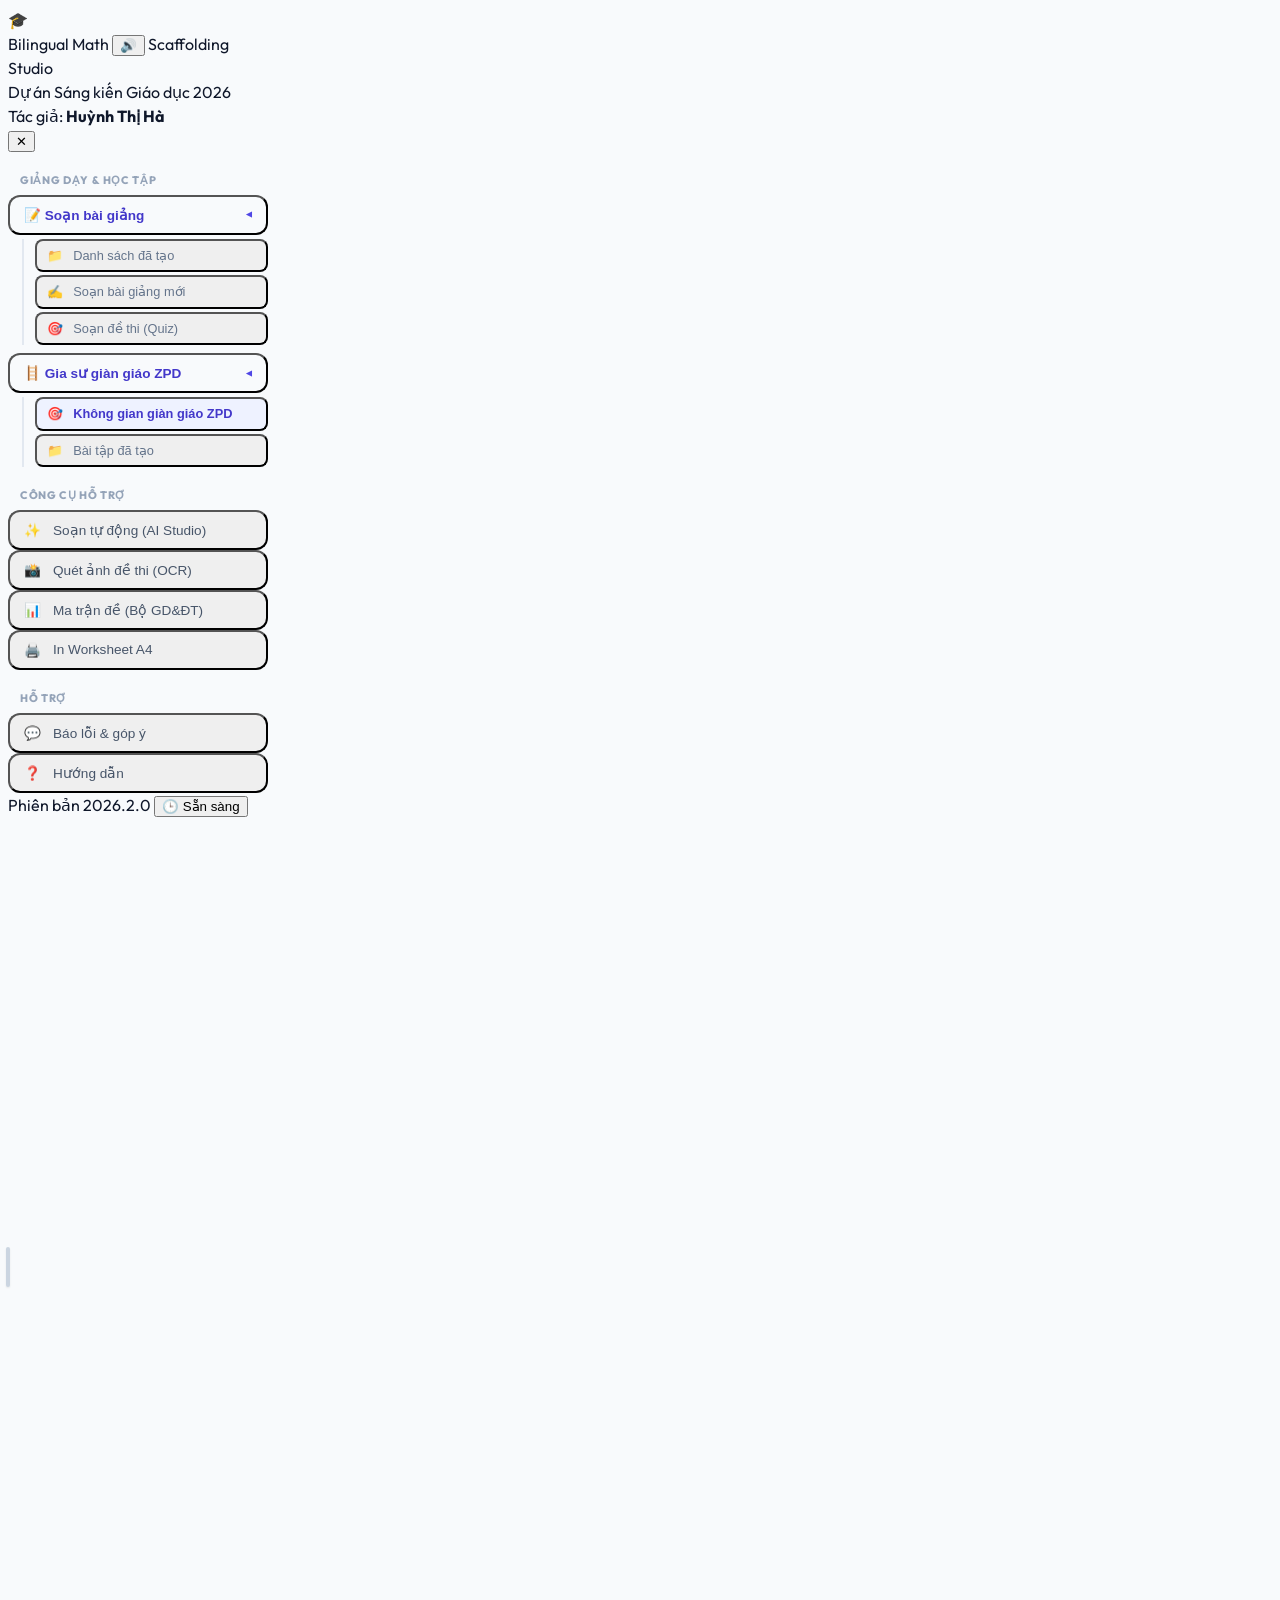
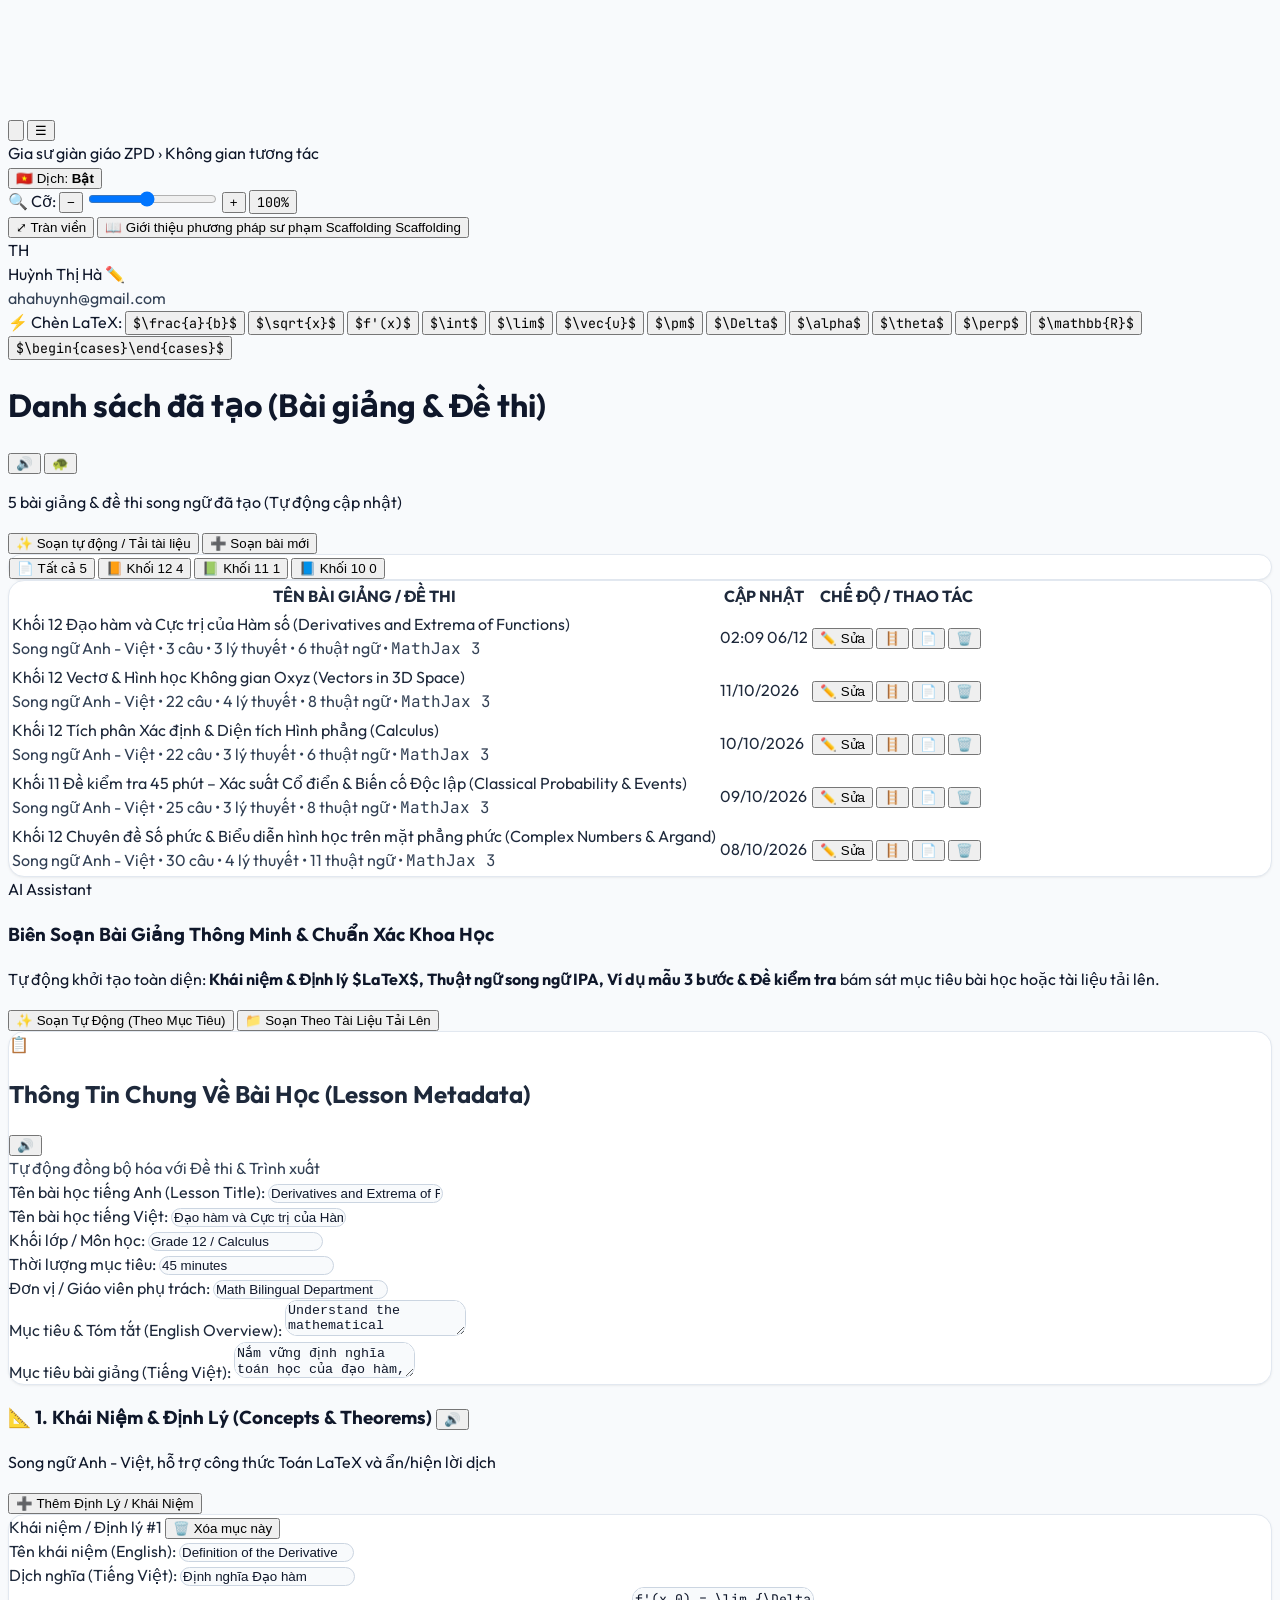
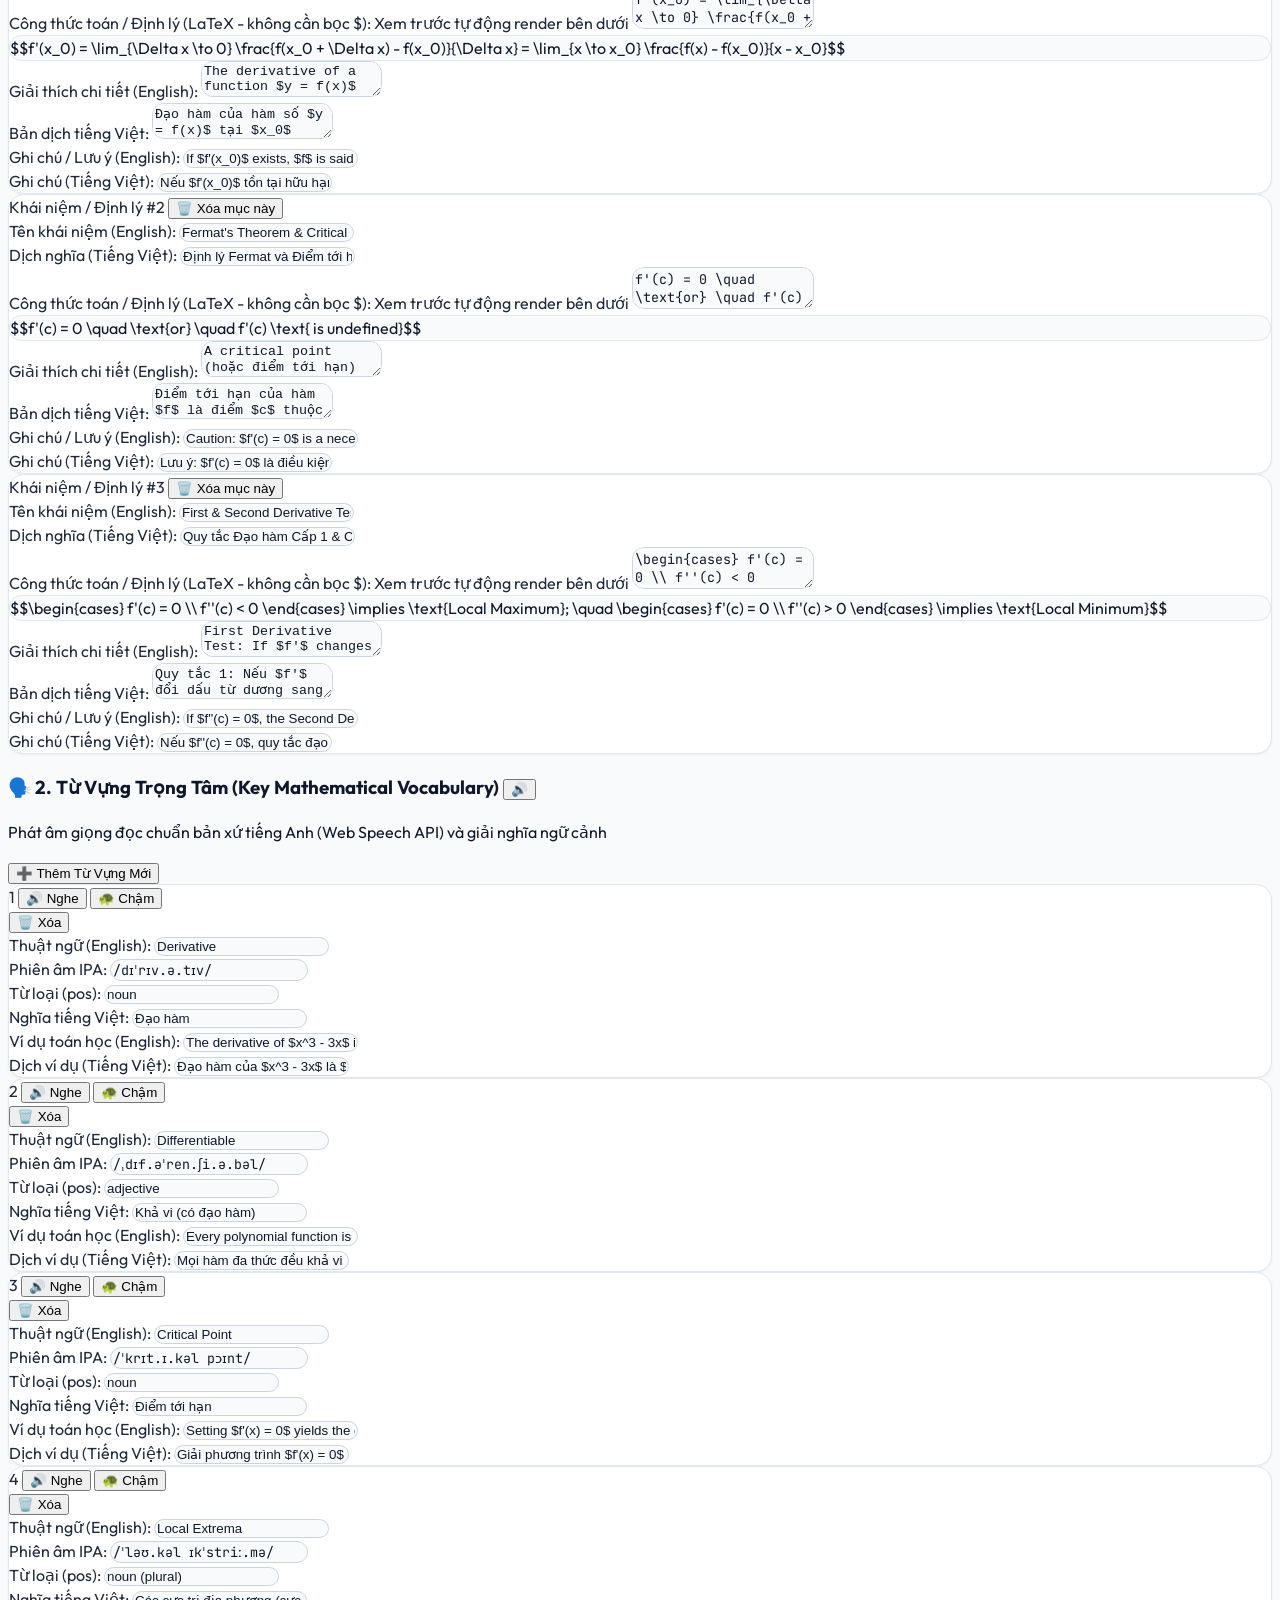
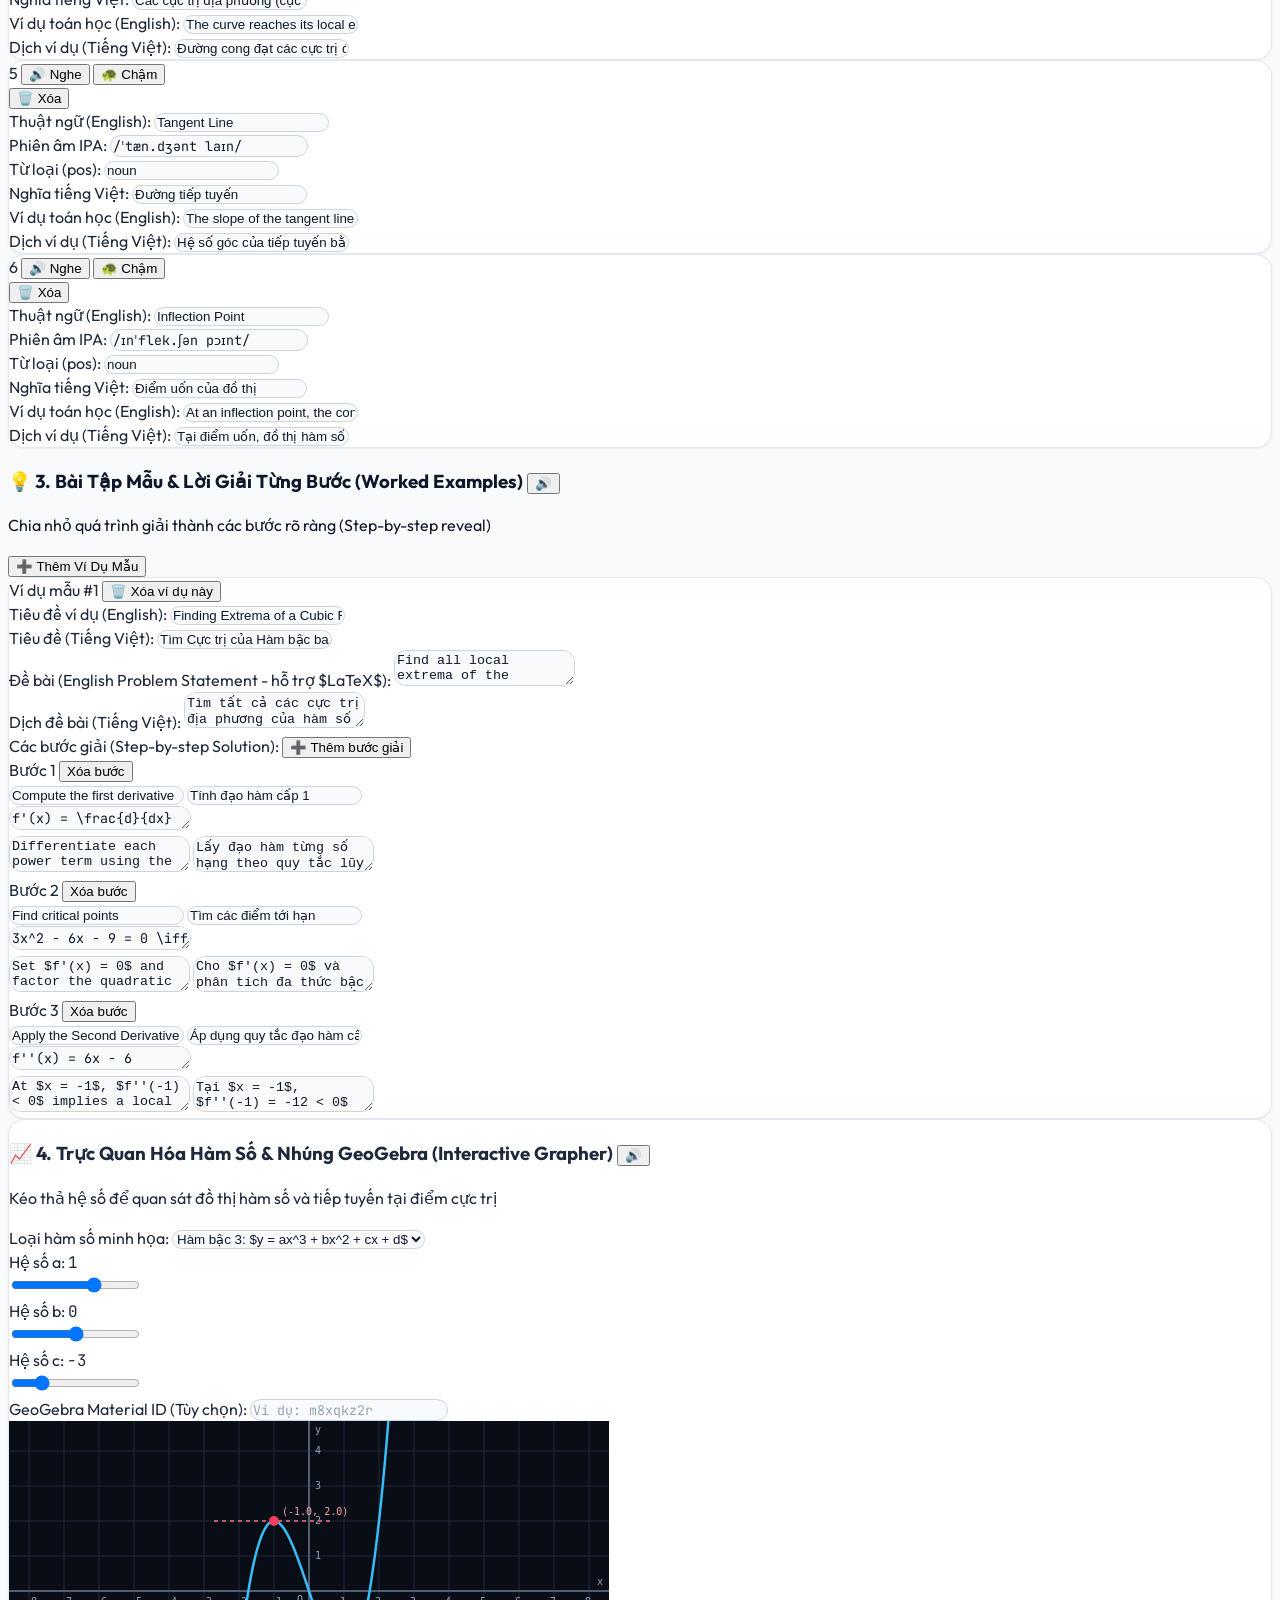
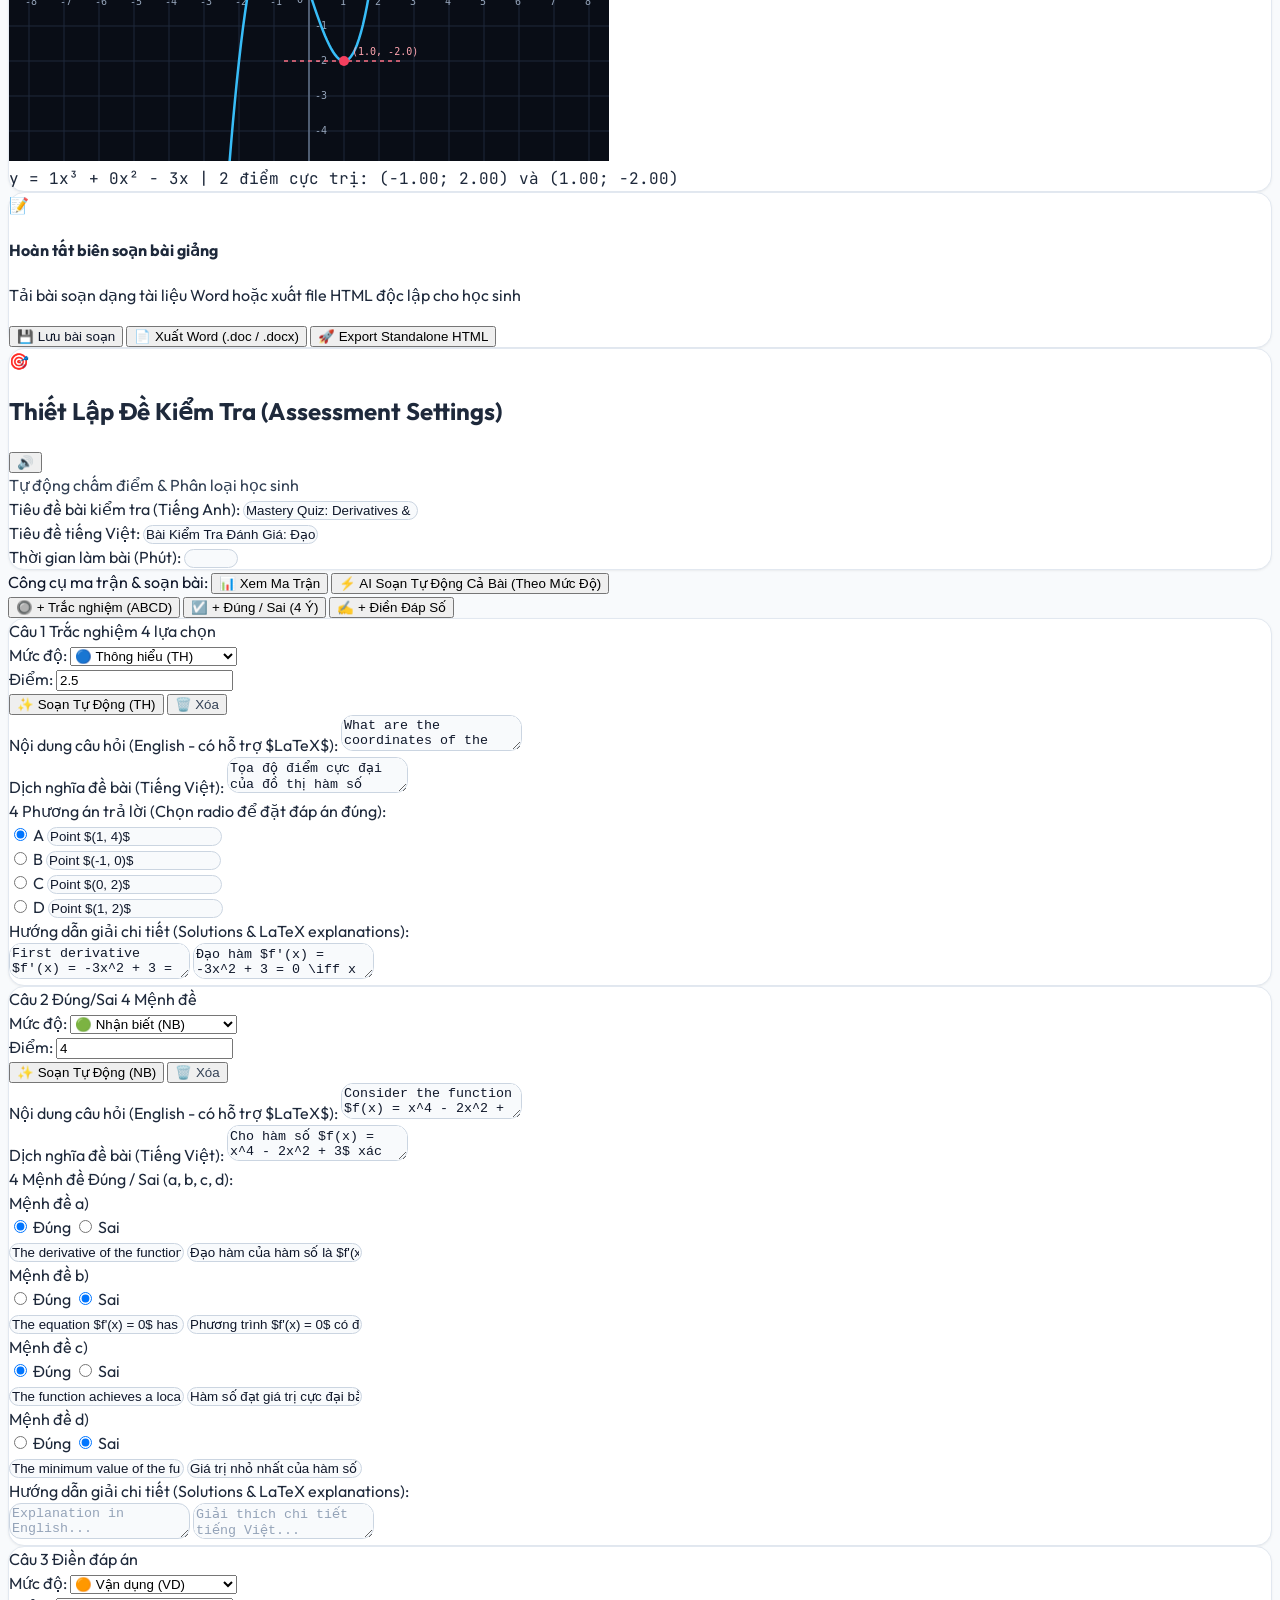
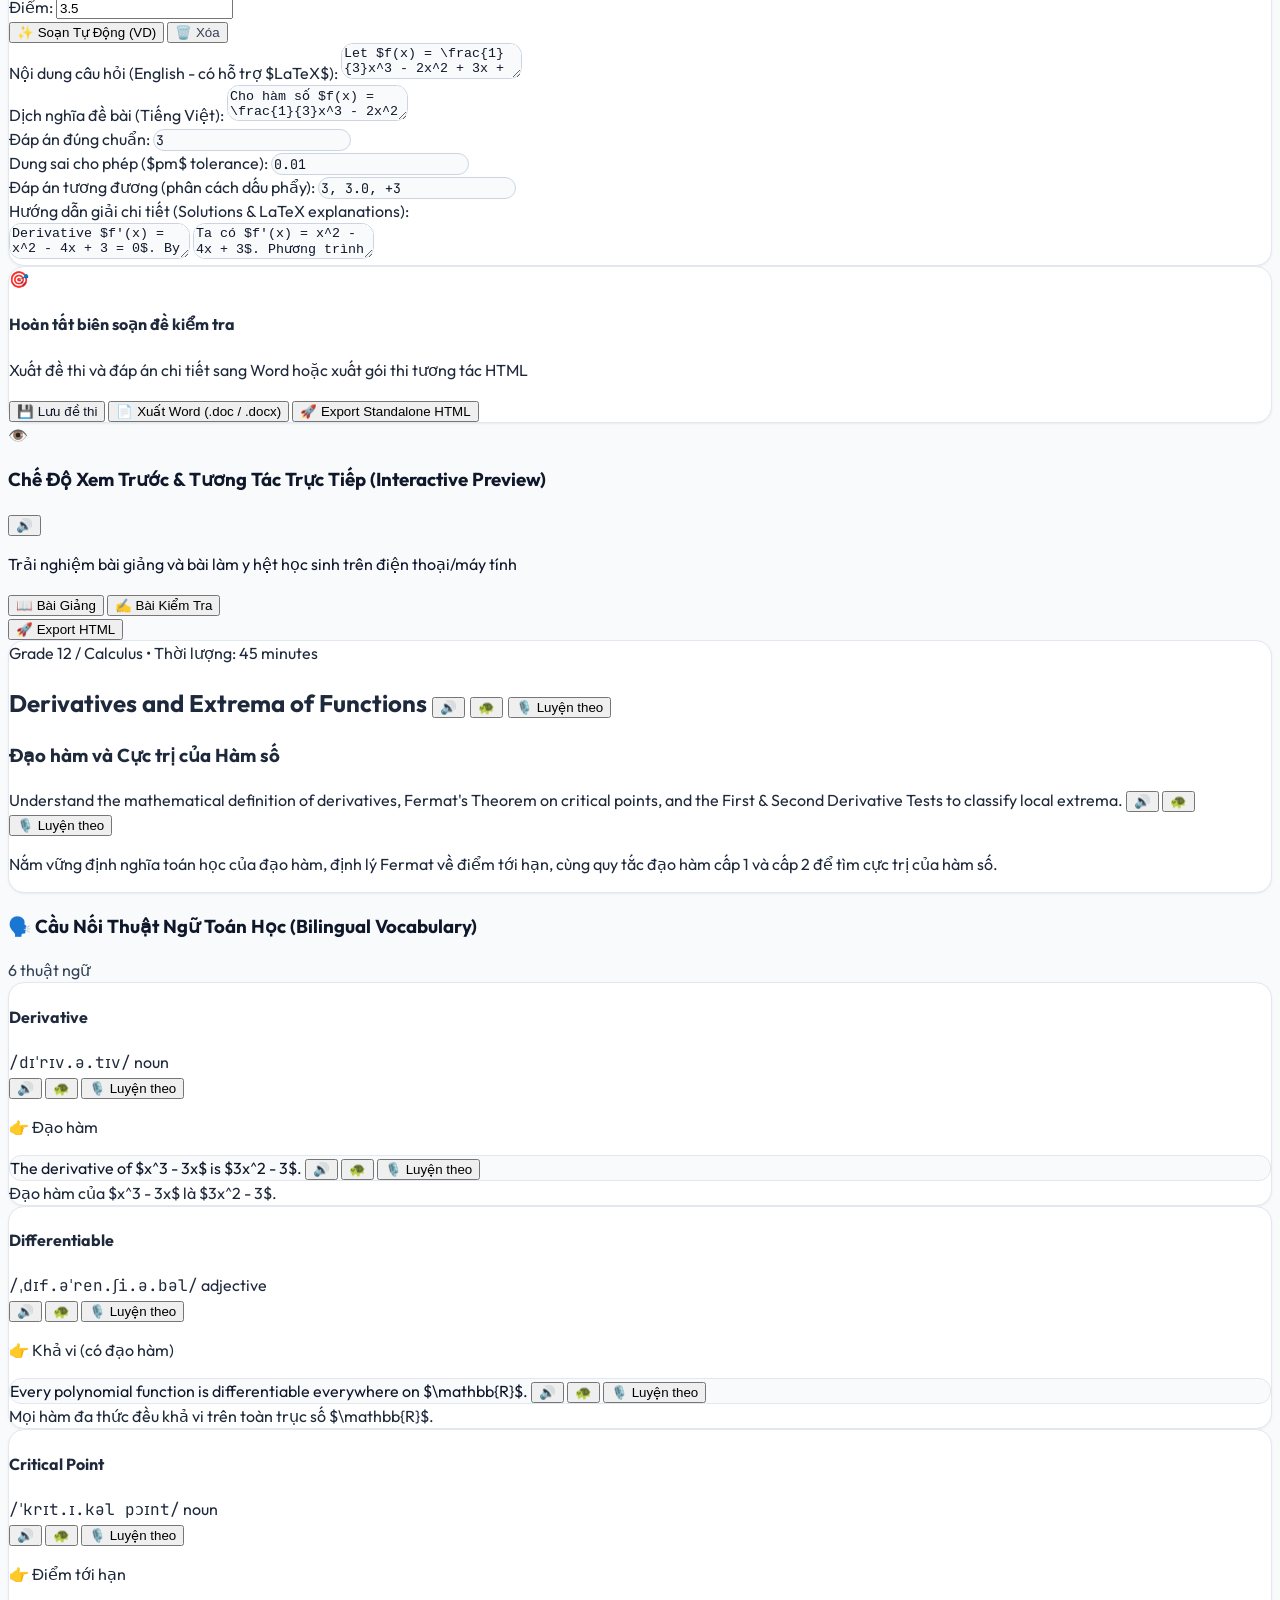
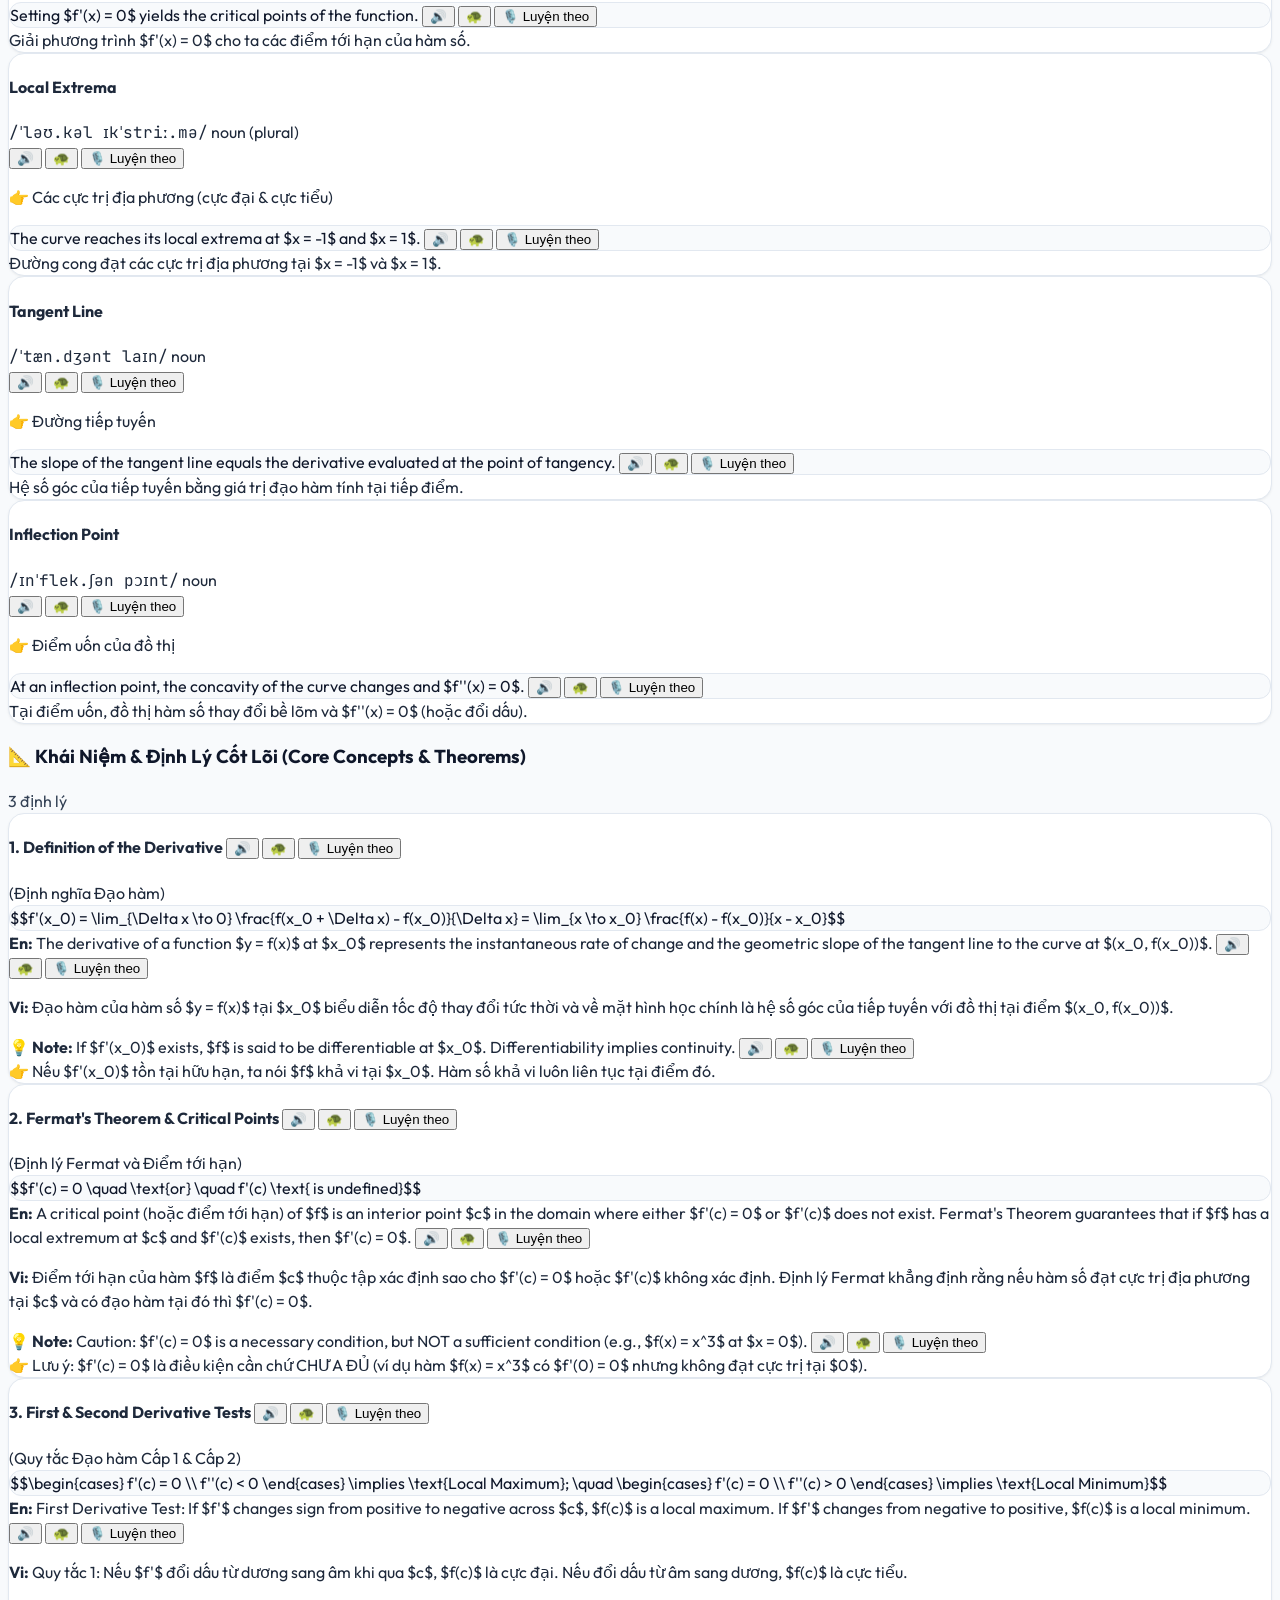
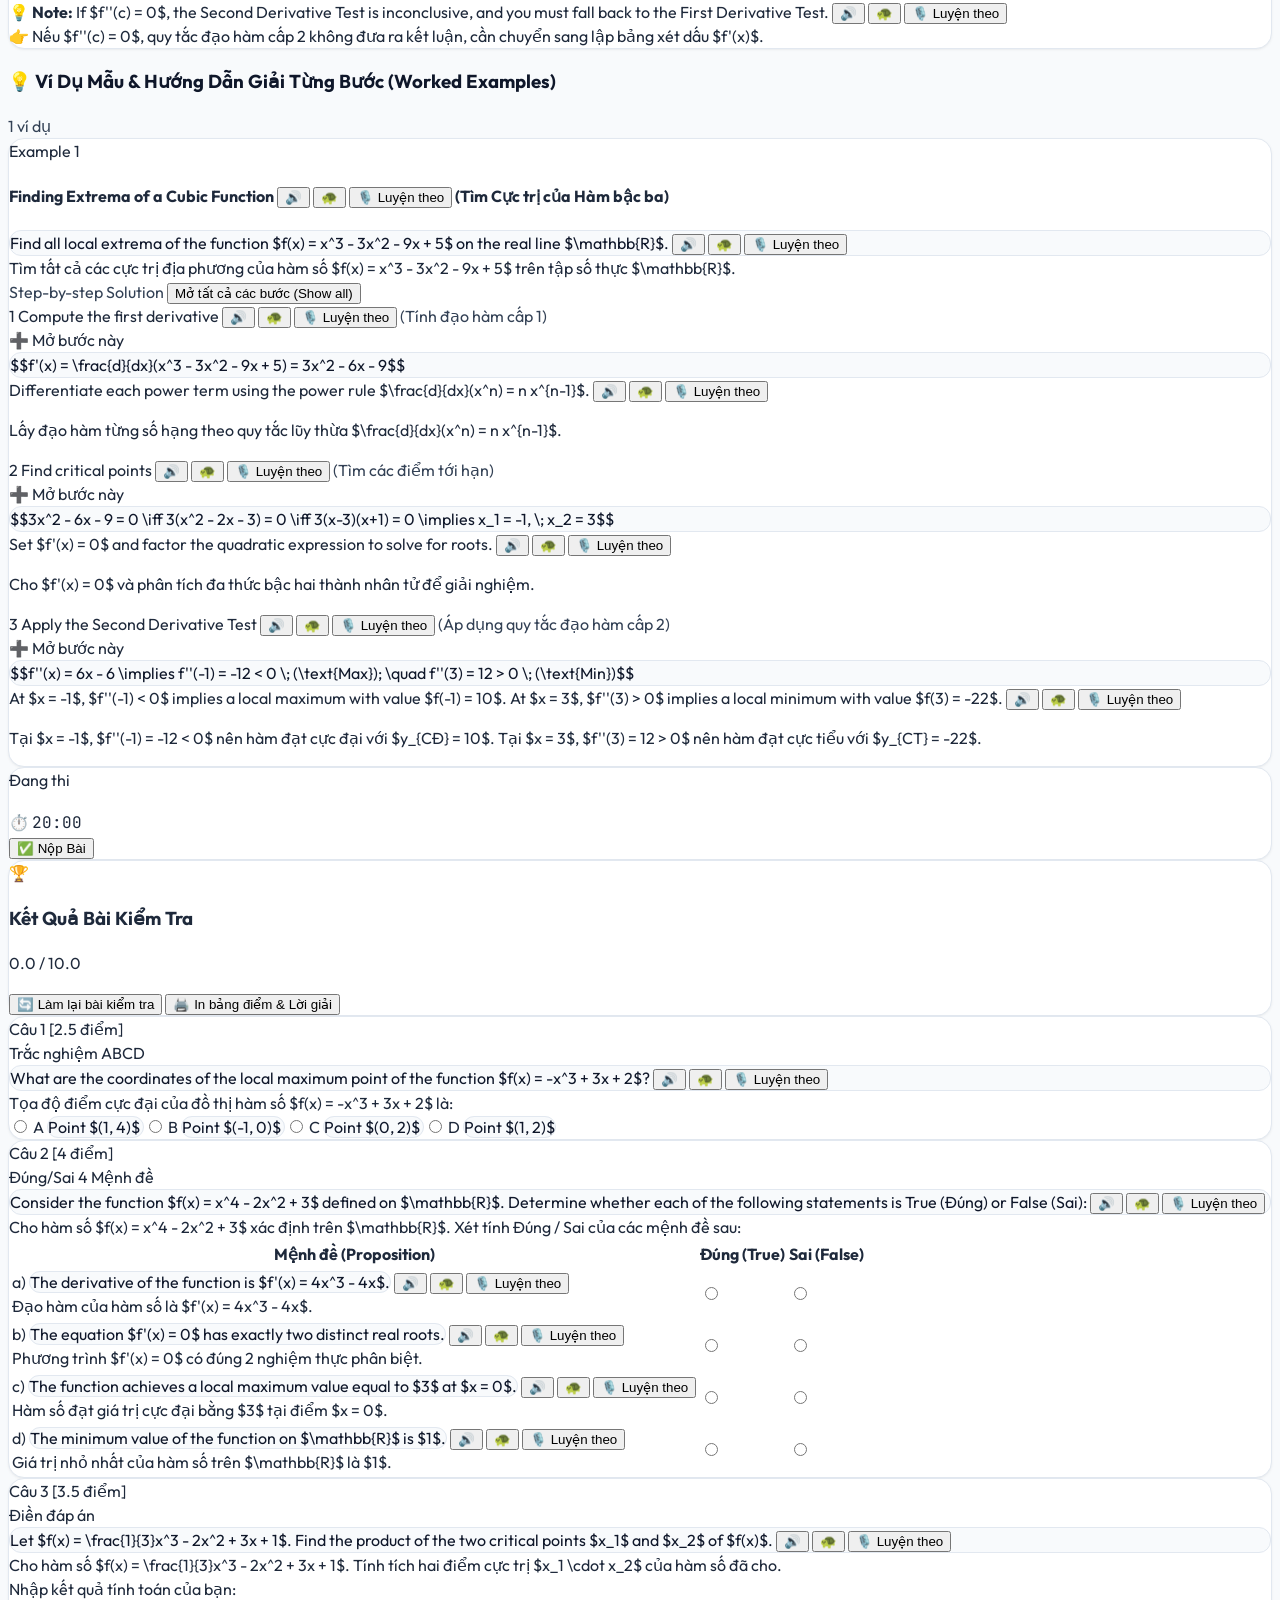
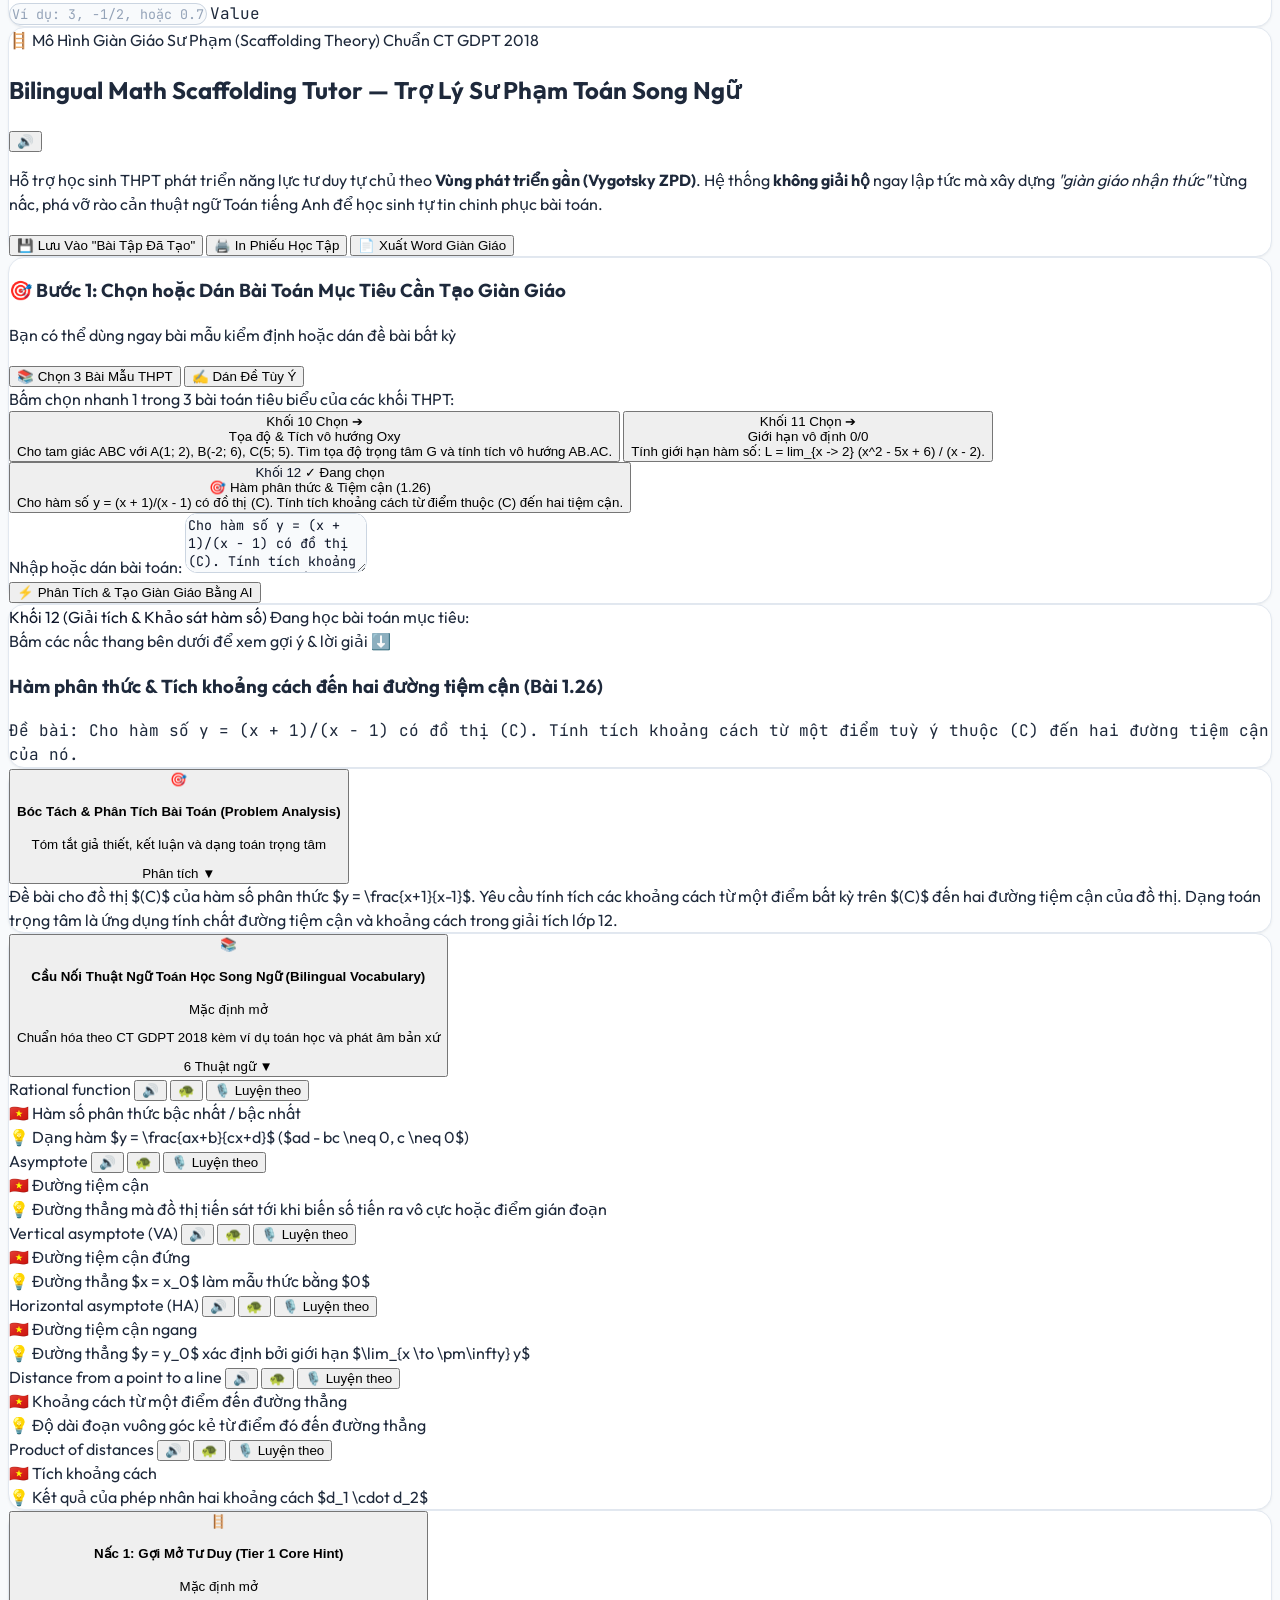
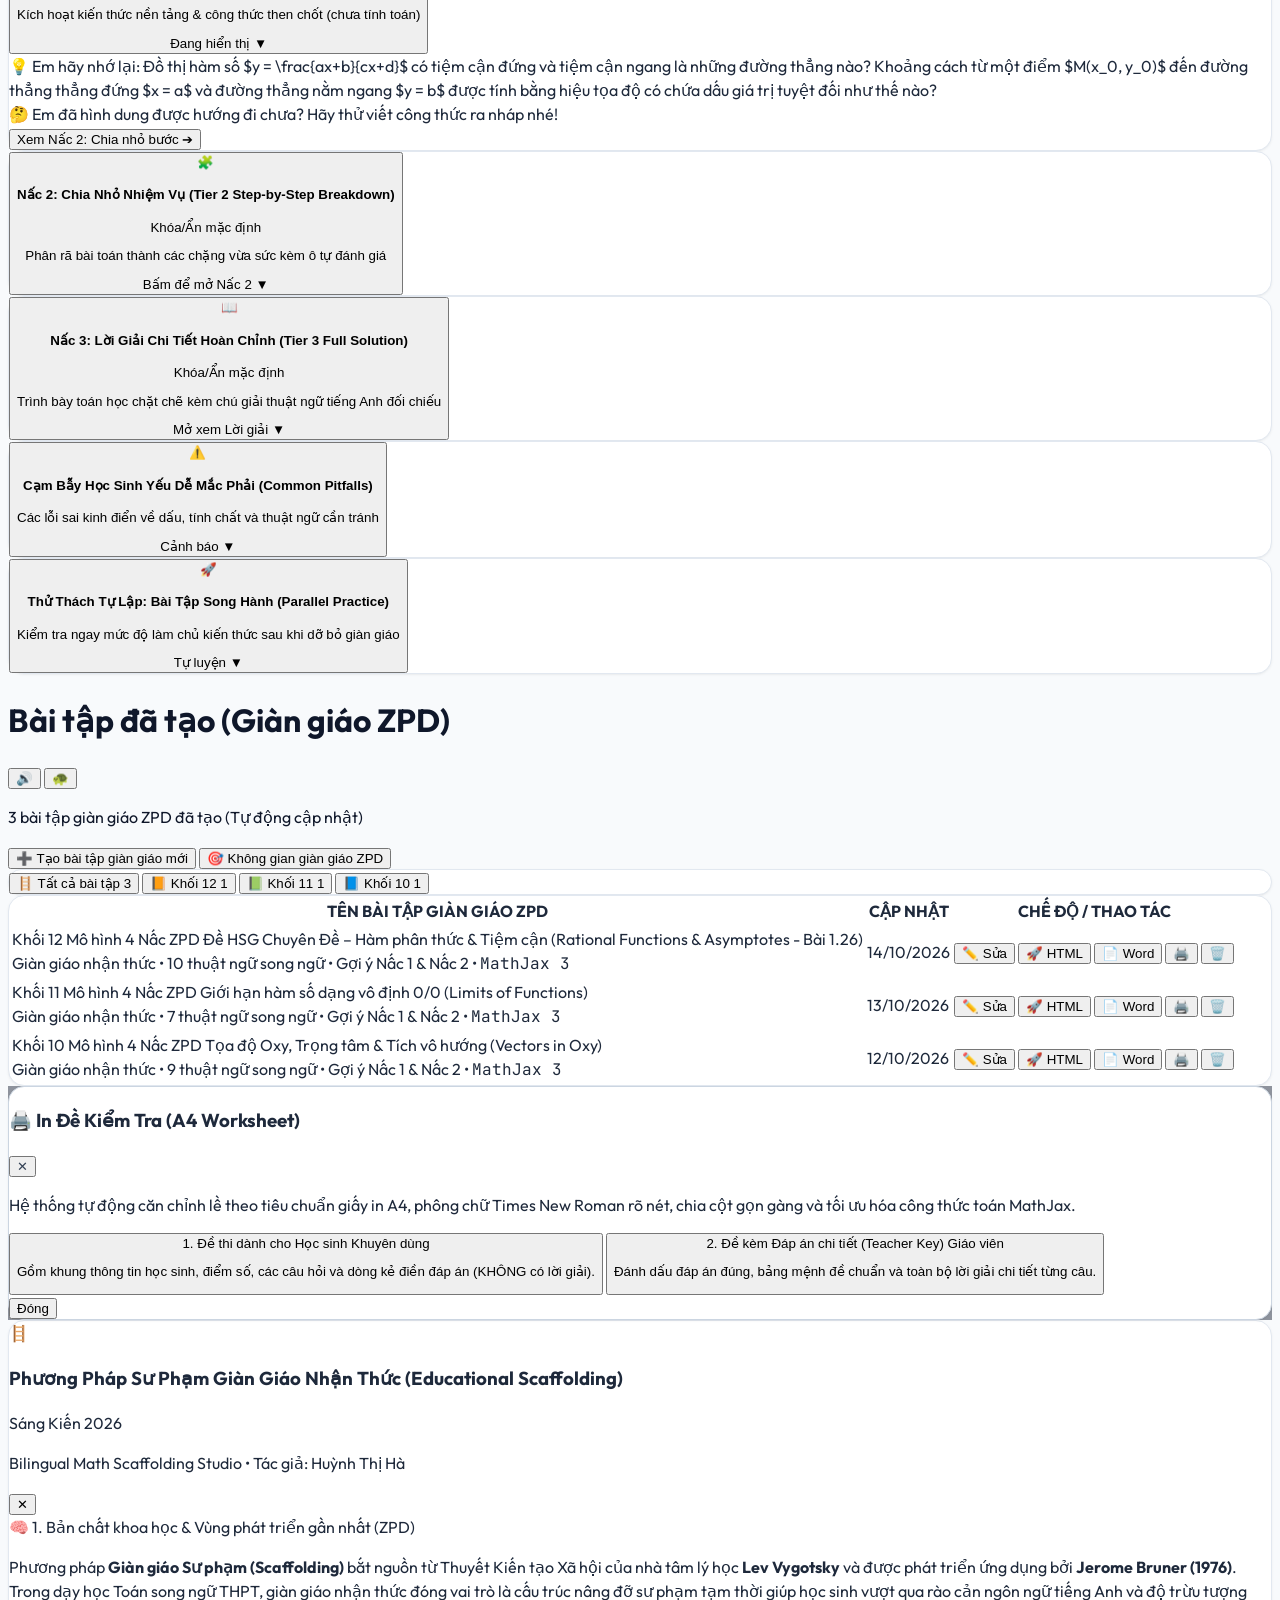
==== commit 1620f7f4: "feat: dong bo huong dan su dung v2026.2.0, cap nhat Gemini Vision OCR va ma tran de thi Bo GD&DT" ====
--- a/index.html
+++ b/index.html
@@ -1856,13 +1856,13 @@
   <div id="app-toast" class="fixed bottom-6 right-6 px-4 py-2.5 rounded-xl text-xs font-semibold shadow-2xl transition-all duration-300 z-50 opacity-0 translate-y-3 pointer-events-none"></div>
 
   <!-- Scripts with cache buster -->
-  <script src="js/data.js?v=20261018_10"></script>
-  <script src="js/ai-generator.js?v=20261018_10"></script>
-  <script src="js/exporter.js?v=20261018_10"></script>
-  <script src="js/quiz.js?v=20261018_10"></script>
-  <script src="js/scaffolding-tutor.js?v=20261018_10"></script>
-  <script src="js/bilingual-helper.js?v=20261018_10"></script>
-  <script src="js/guide.js?v=20261018_10"></script>
-  <script src="js/app.js?v=20261018_11"></script>
+  <script src="js/data.js?v=20261022_2230"></script>
+  <script src="js/ai-generator.js?v=20261022_2230"></script>
+  <script src="js/exporter.js?v=20261022_2230"></script>
+  <script src="js/quiz.js?v=20261022_2230"></script>
+  <script src="js/scaffolding-tutor.js?v=20261022_2230"></script>
+  <script src="js/bilingual-helper.js?v=20261022_2230"></script>
+  <script src="js/guide.js?v=20261022_2230"></script>
+  <script src="js/app.js?v=20261022_2230"></script>
 </body>
 </html>
--- a/css/styles.css
+++ b/css/styles.css
@@ -207,6 +207,8 @@
   outline: none !important;
   margin: 1px 0 !important;
   color: #0f172a !important;
+  line-height: normal !important;
+  vertical-align: middle !important;
 }
 
 mjx-container[jax="CHTML"][display="true"] {
@@ -214,6 +216,19 @@
   text-align: center !important;
   margin: 0.75em 0 !important;
   color: #0f172a !important;
+}
+
+mjx-merror {
+  display: inline-block !important;
+  color: #dc2626 !important;
+  background-color: #fee2e2 !important;
+  border: 1px solid #fca5a5 !important;
+  border-radius: 4px !important;
+  padding: 1px 6px !important;
+  font-size: 11px !important;
+  line-height: 1.2 !important;
+  margin: 0 4px !important;
+  white-space: nowrap !important;
 }
 
 /* Audio wave speaking animation */
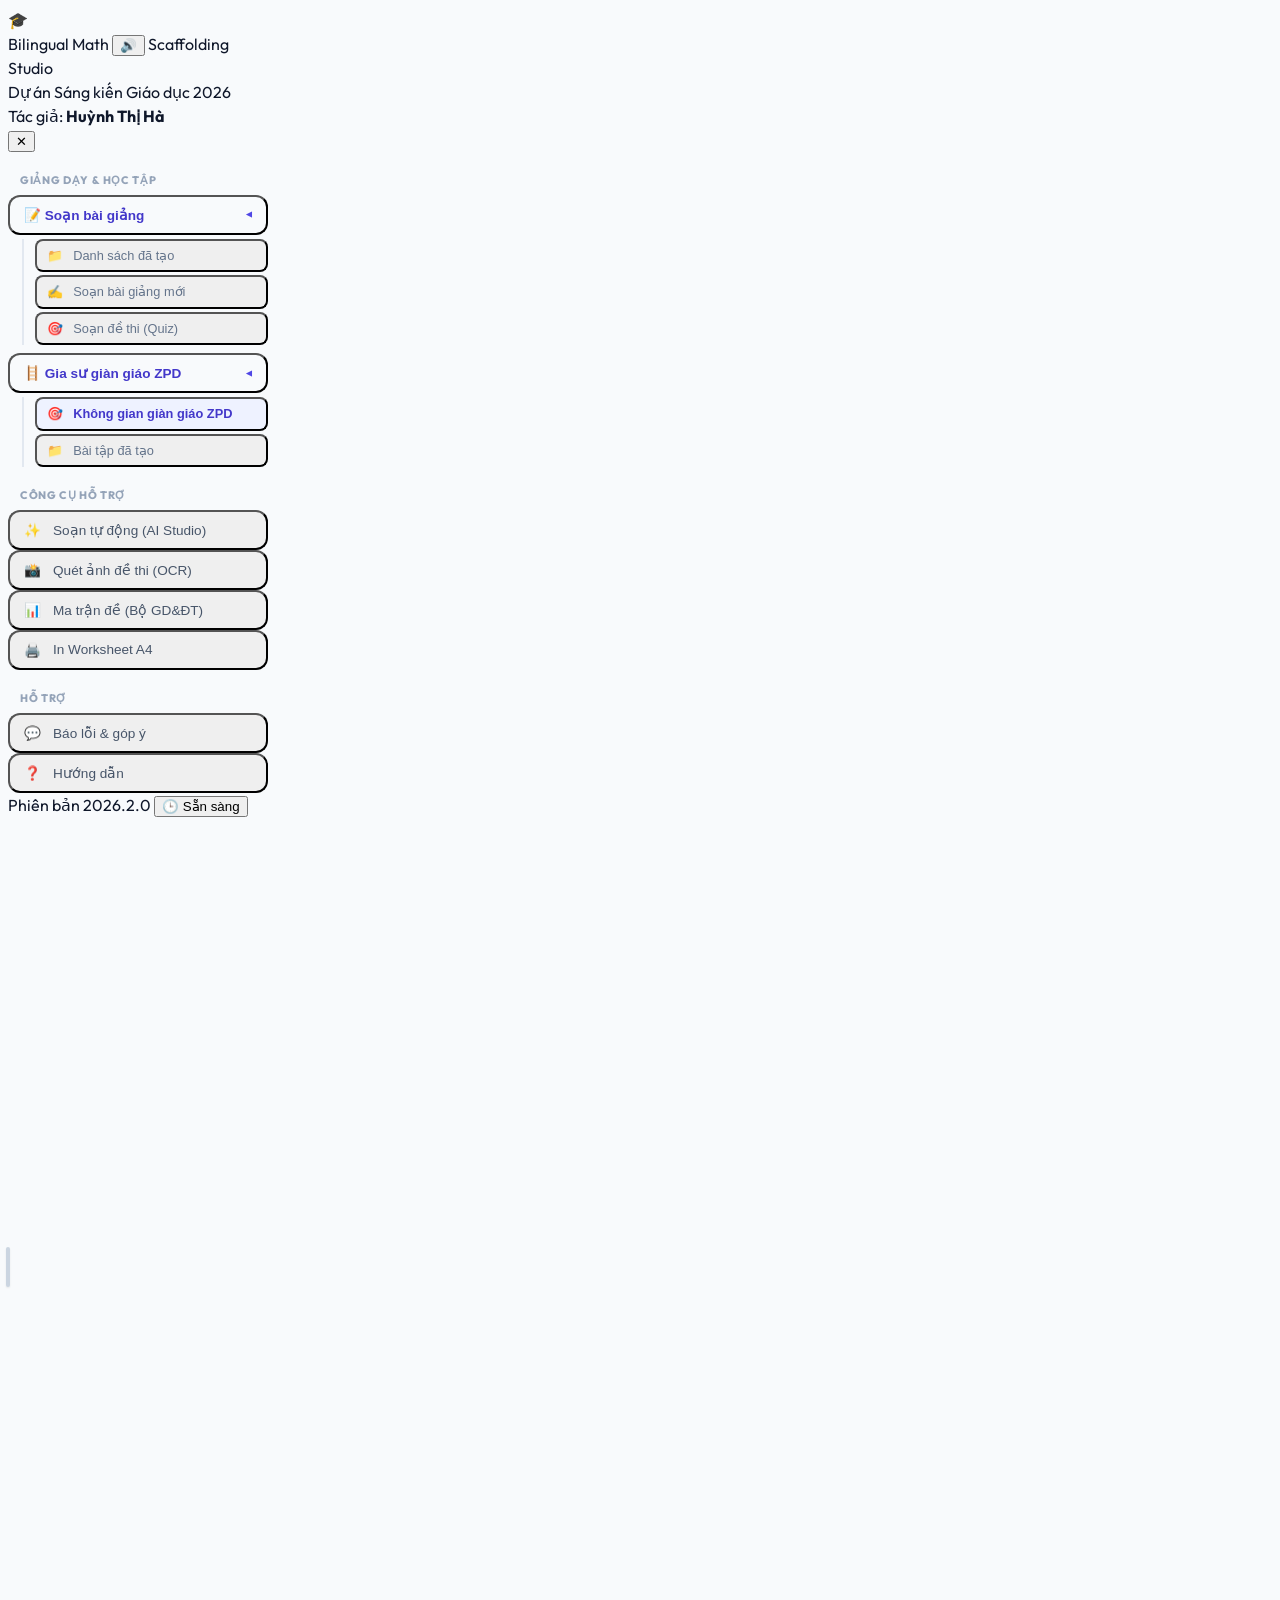
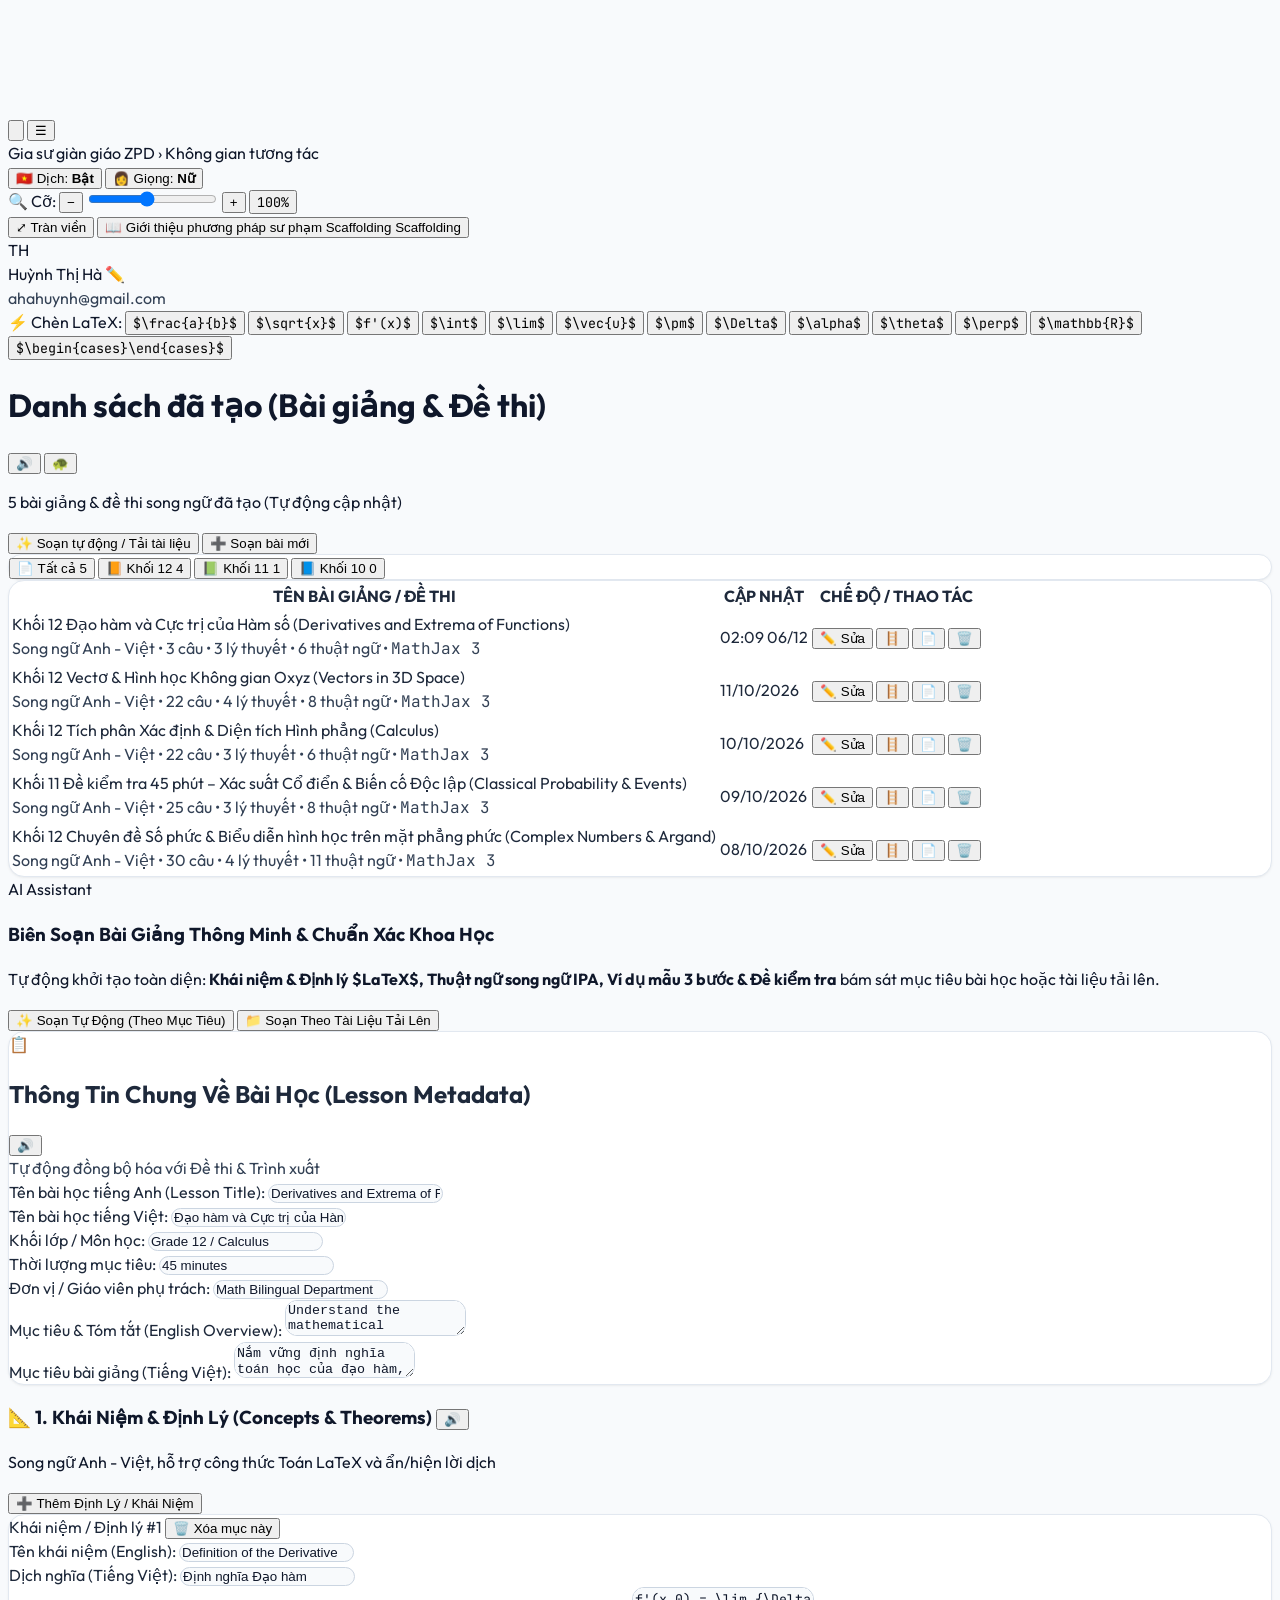
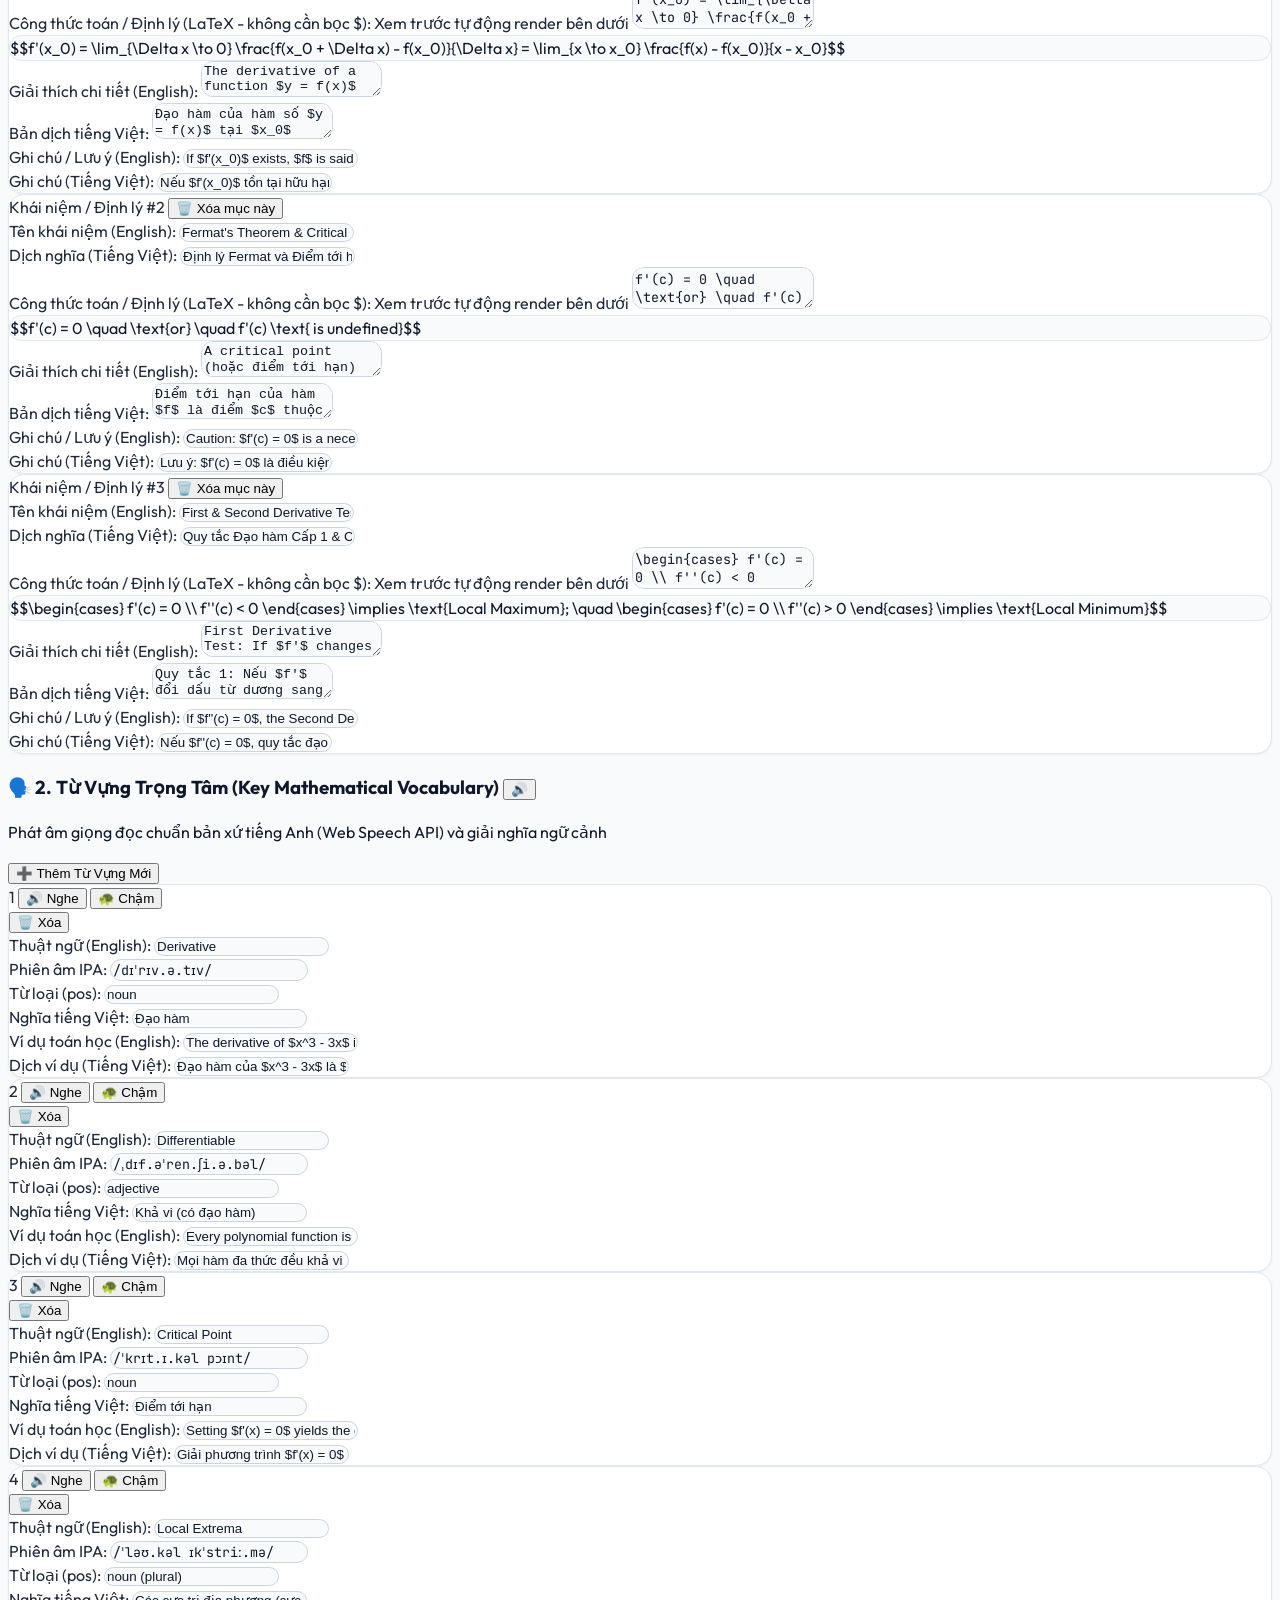
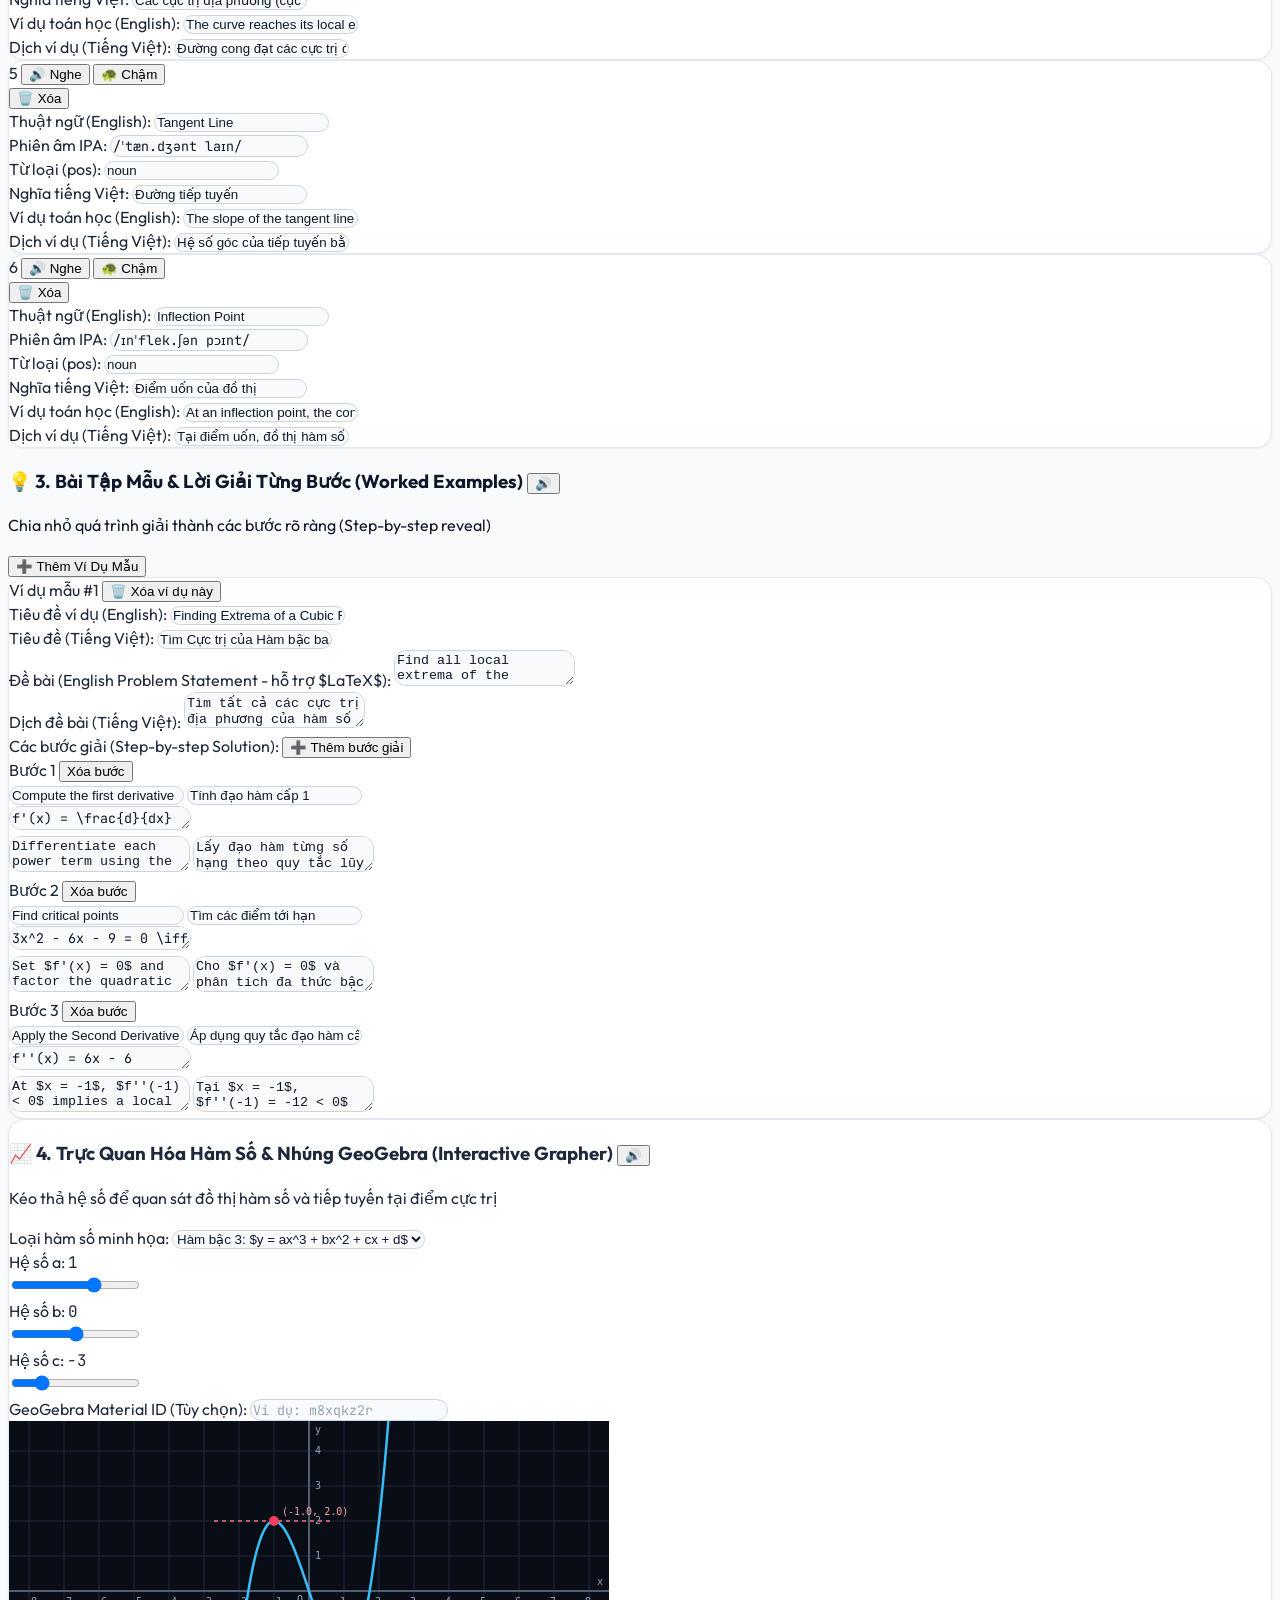
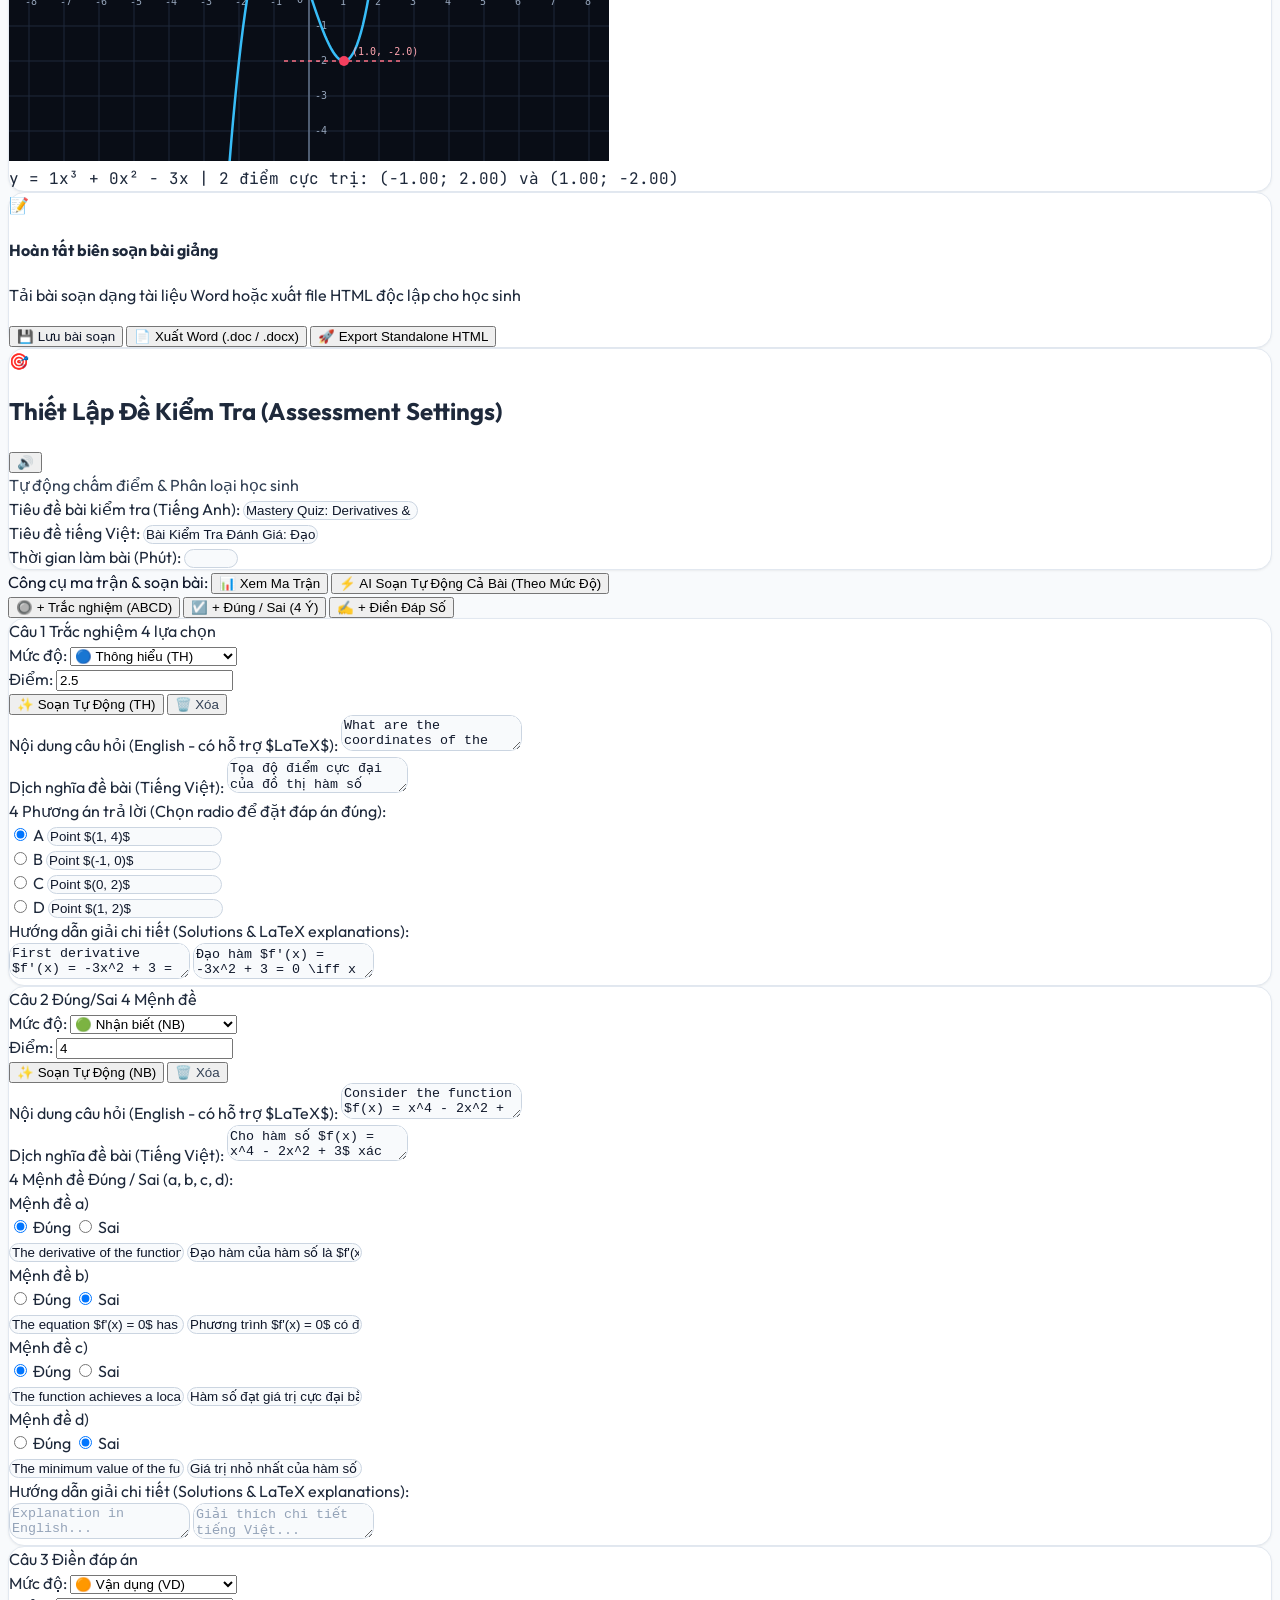
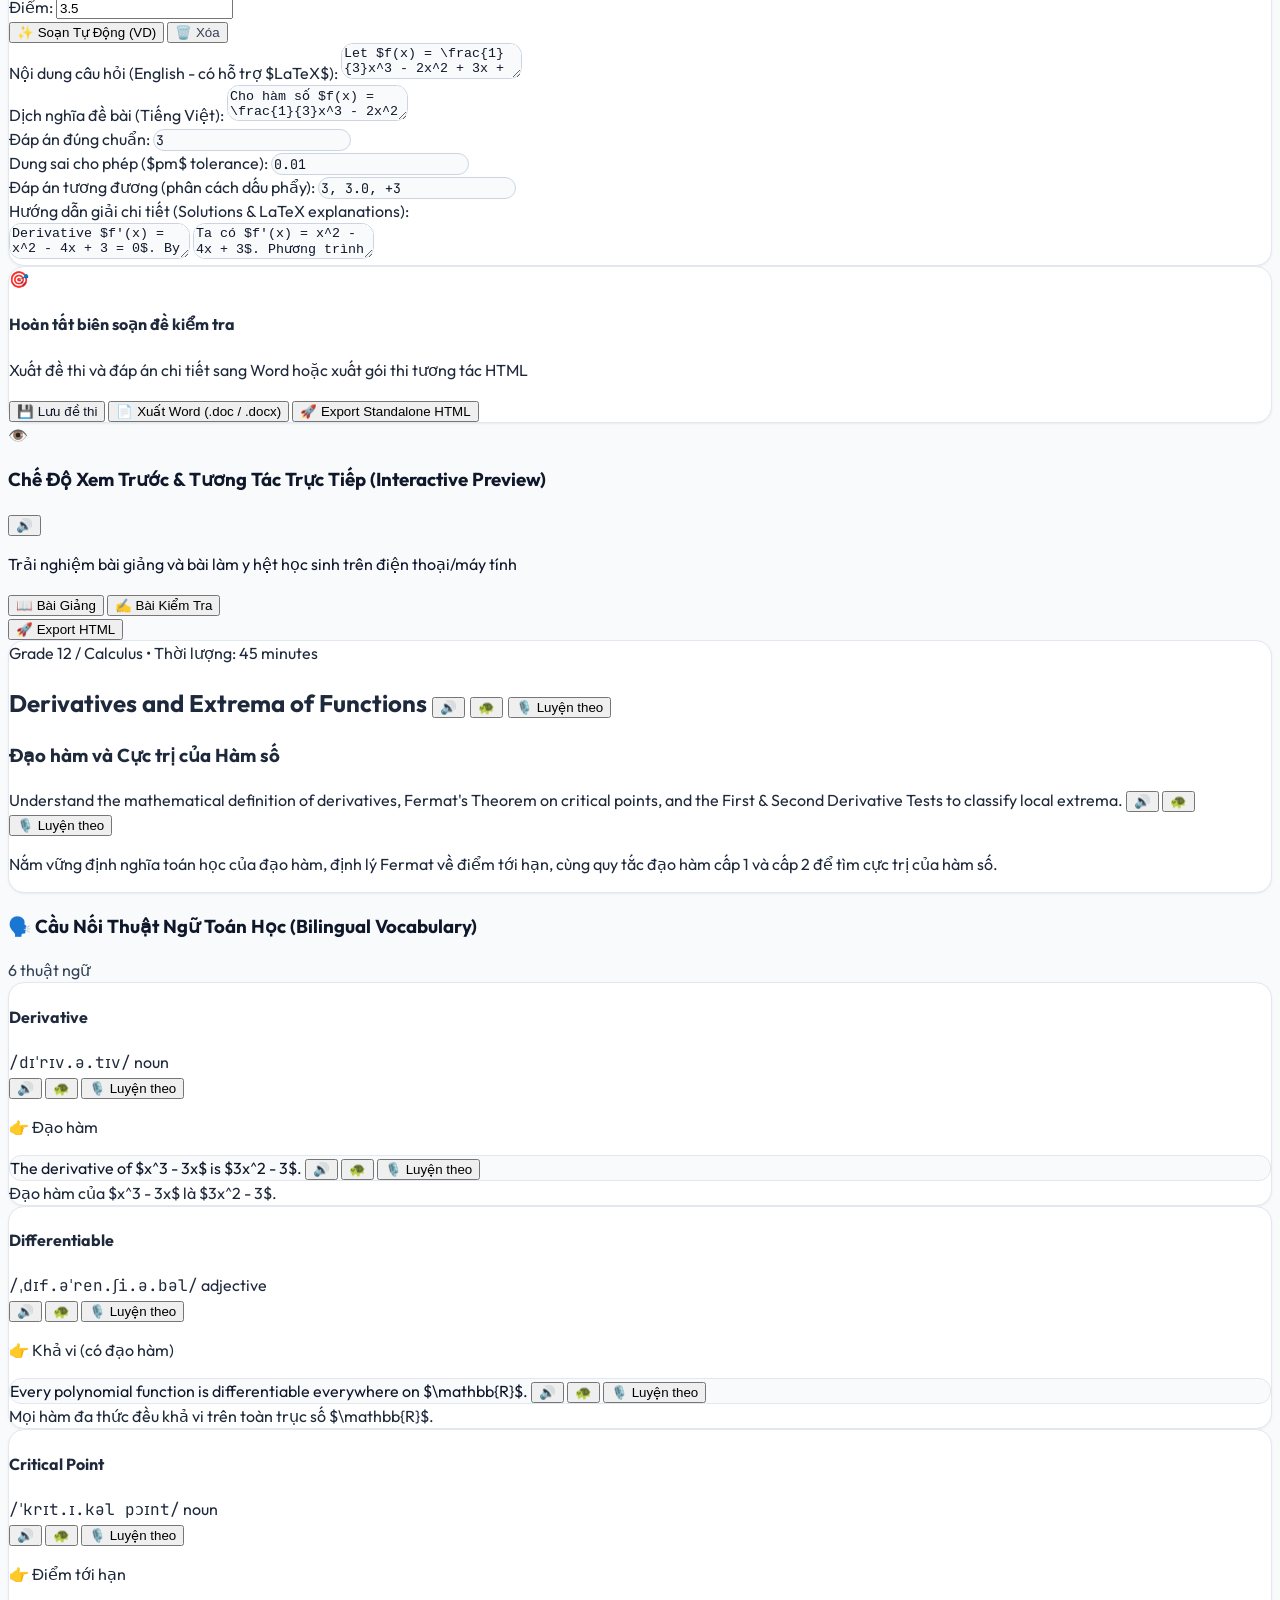
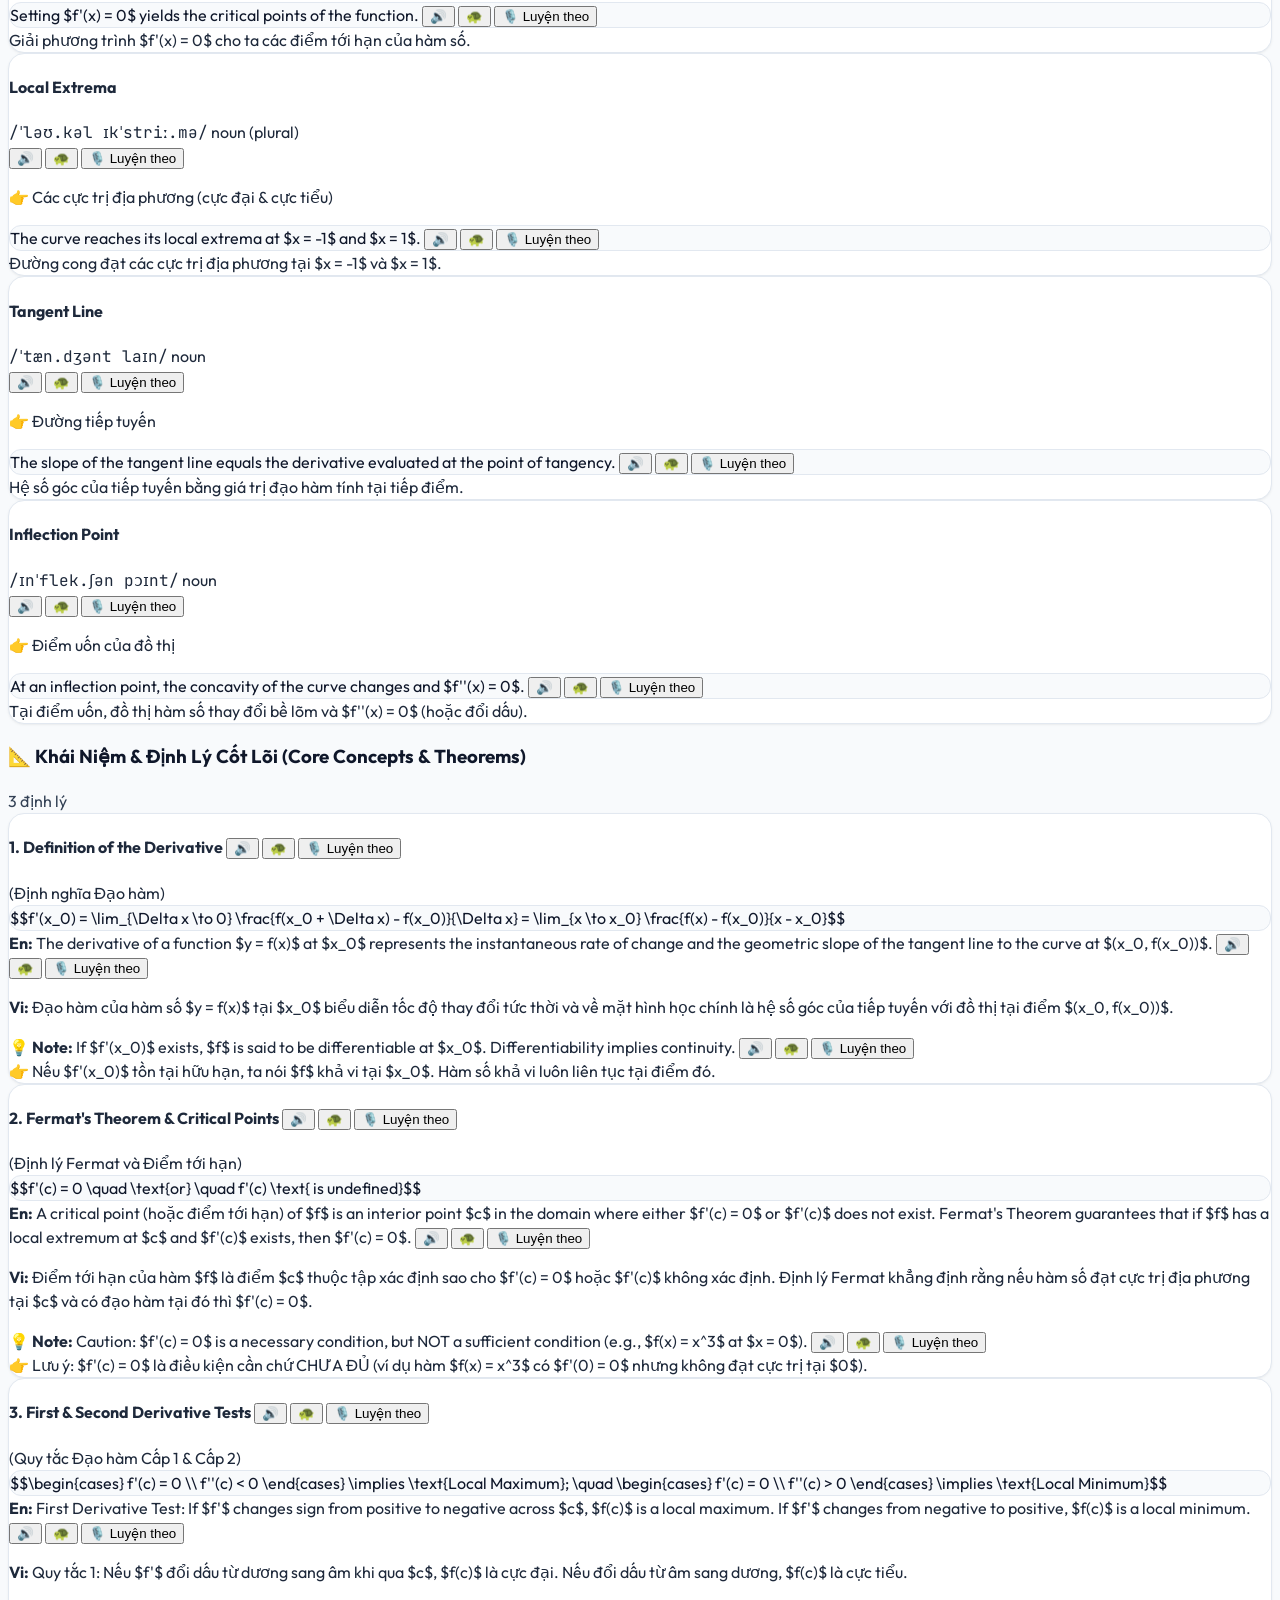
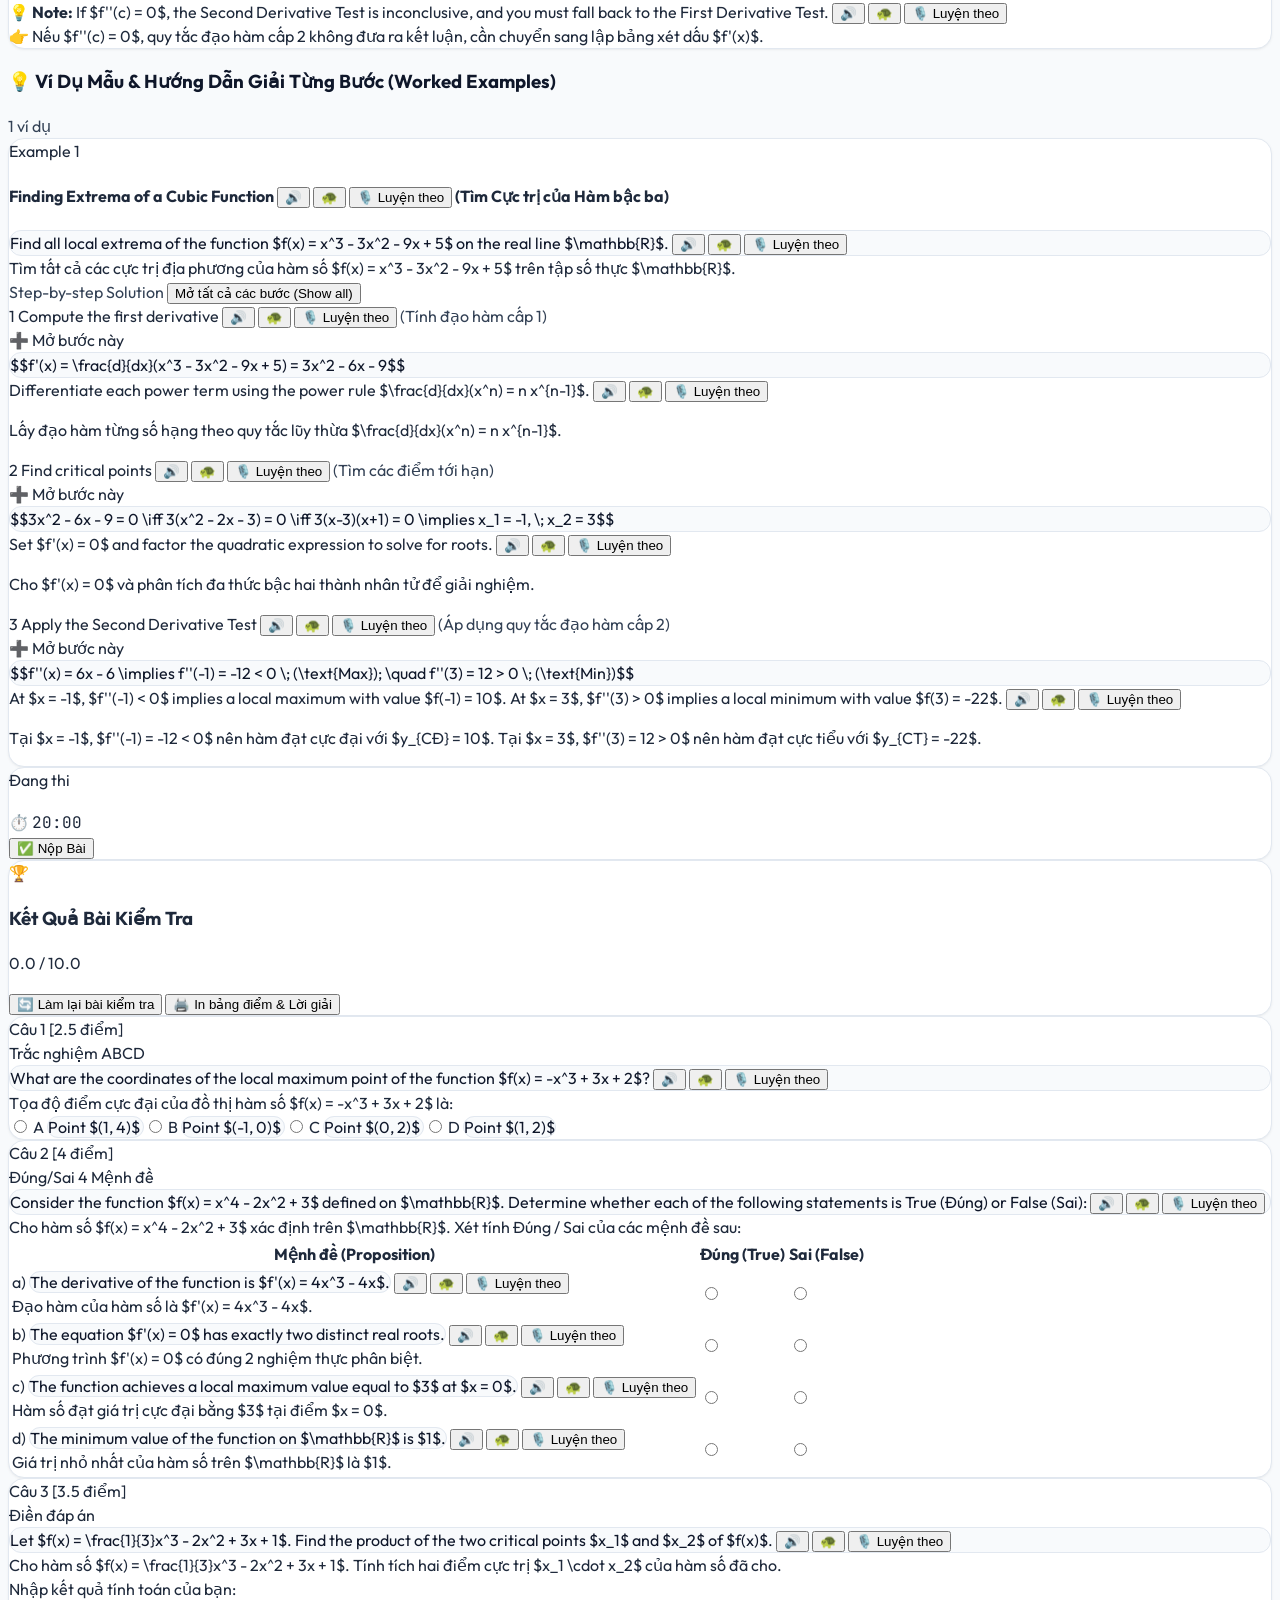
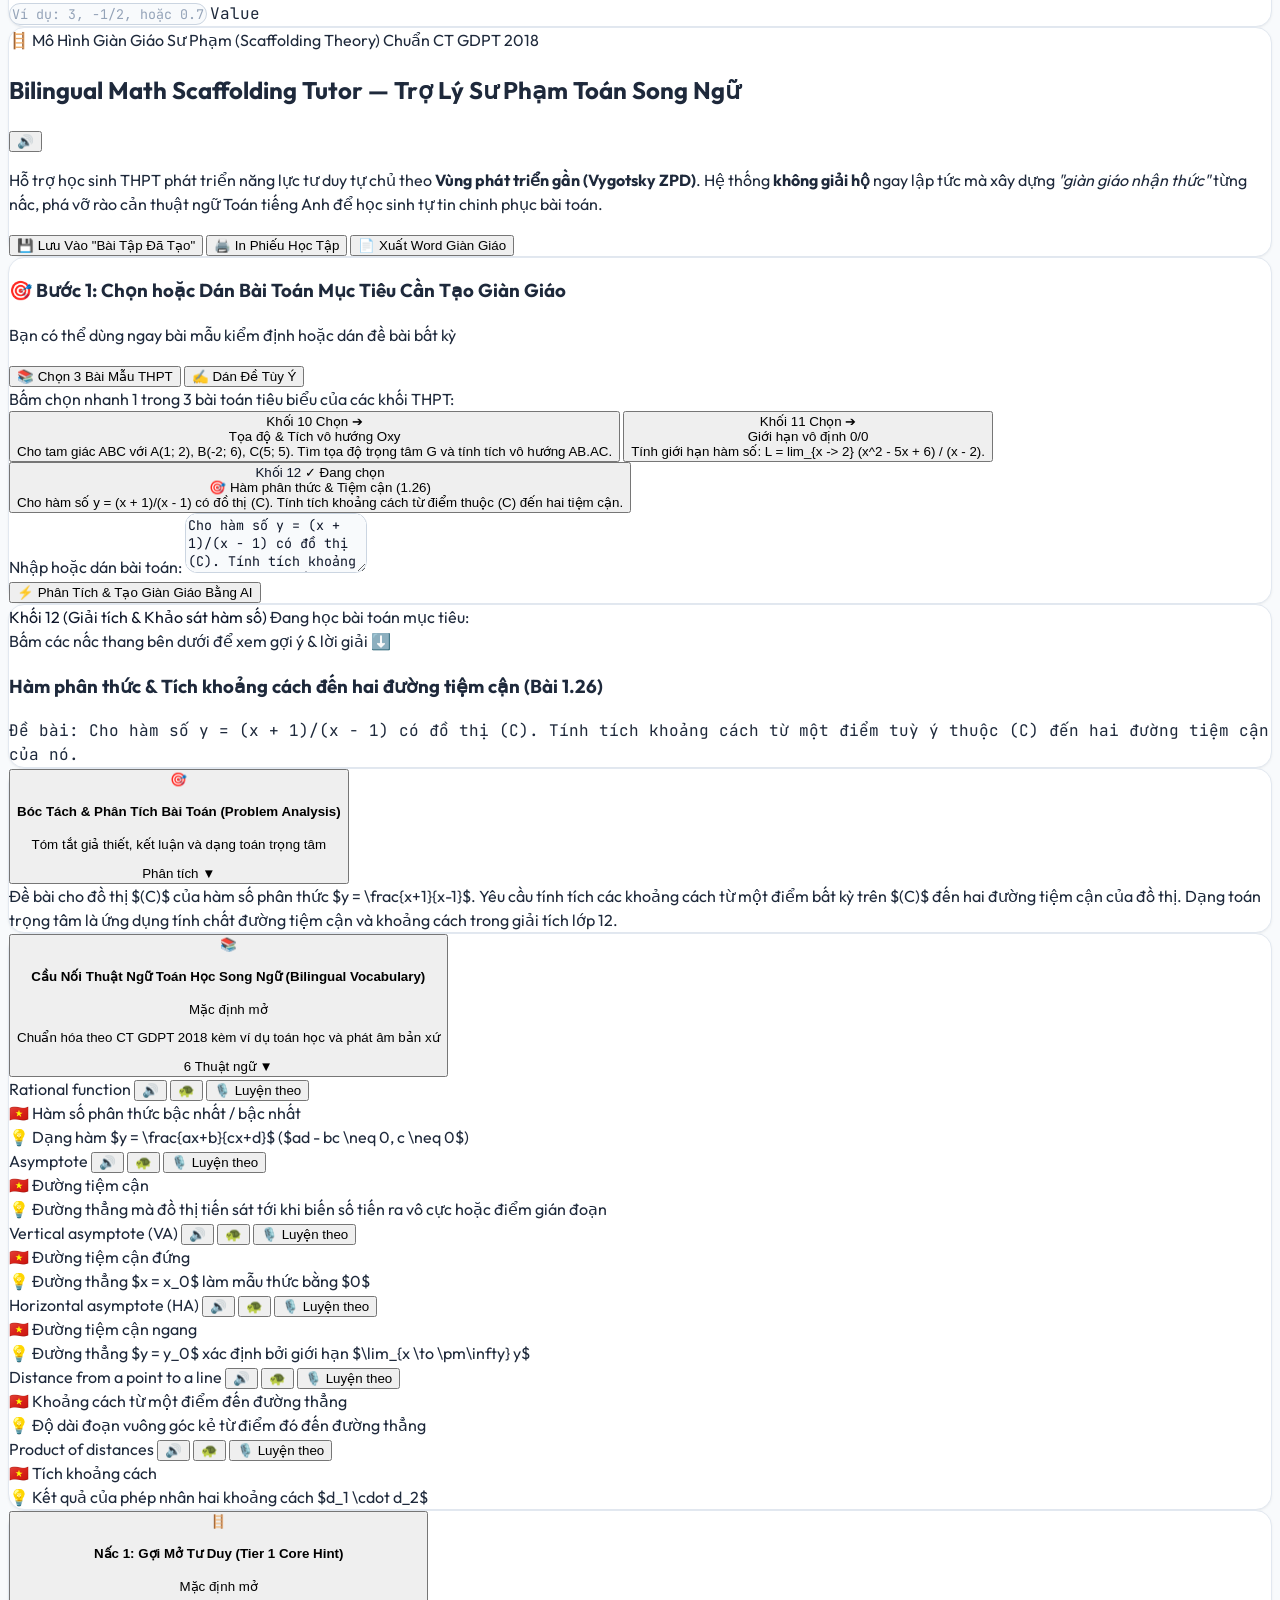
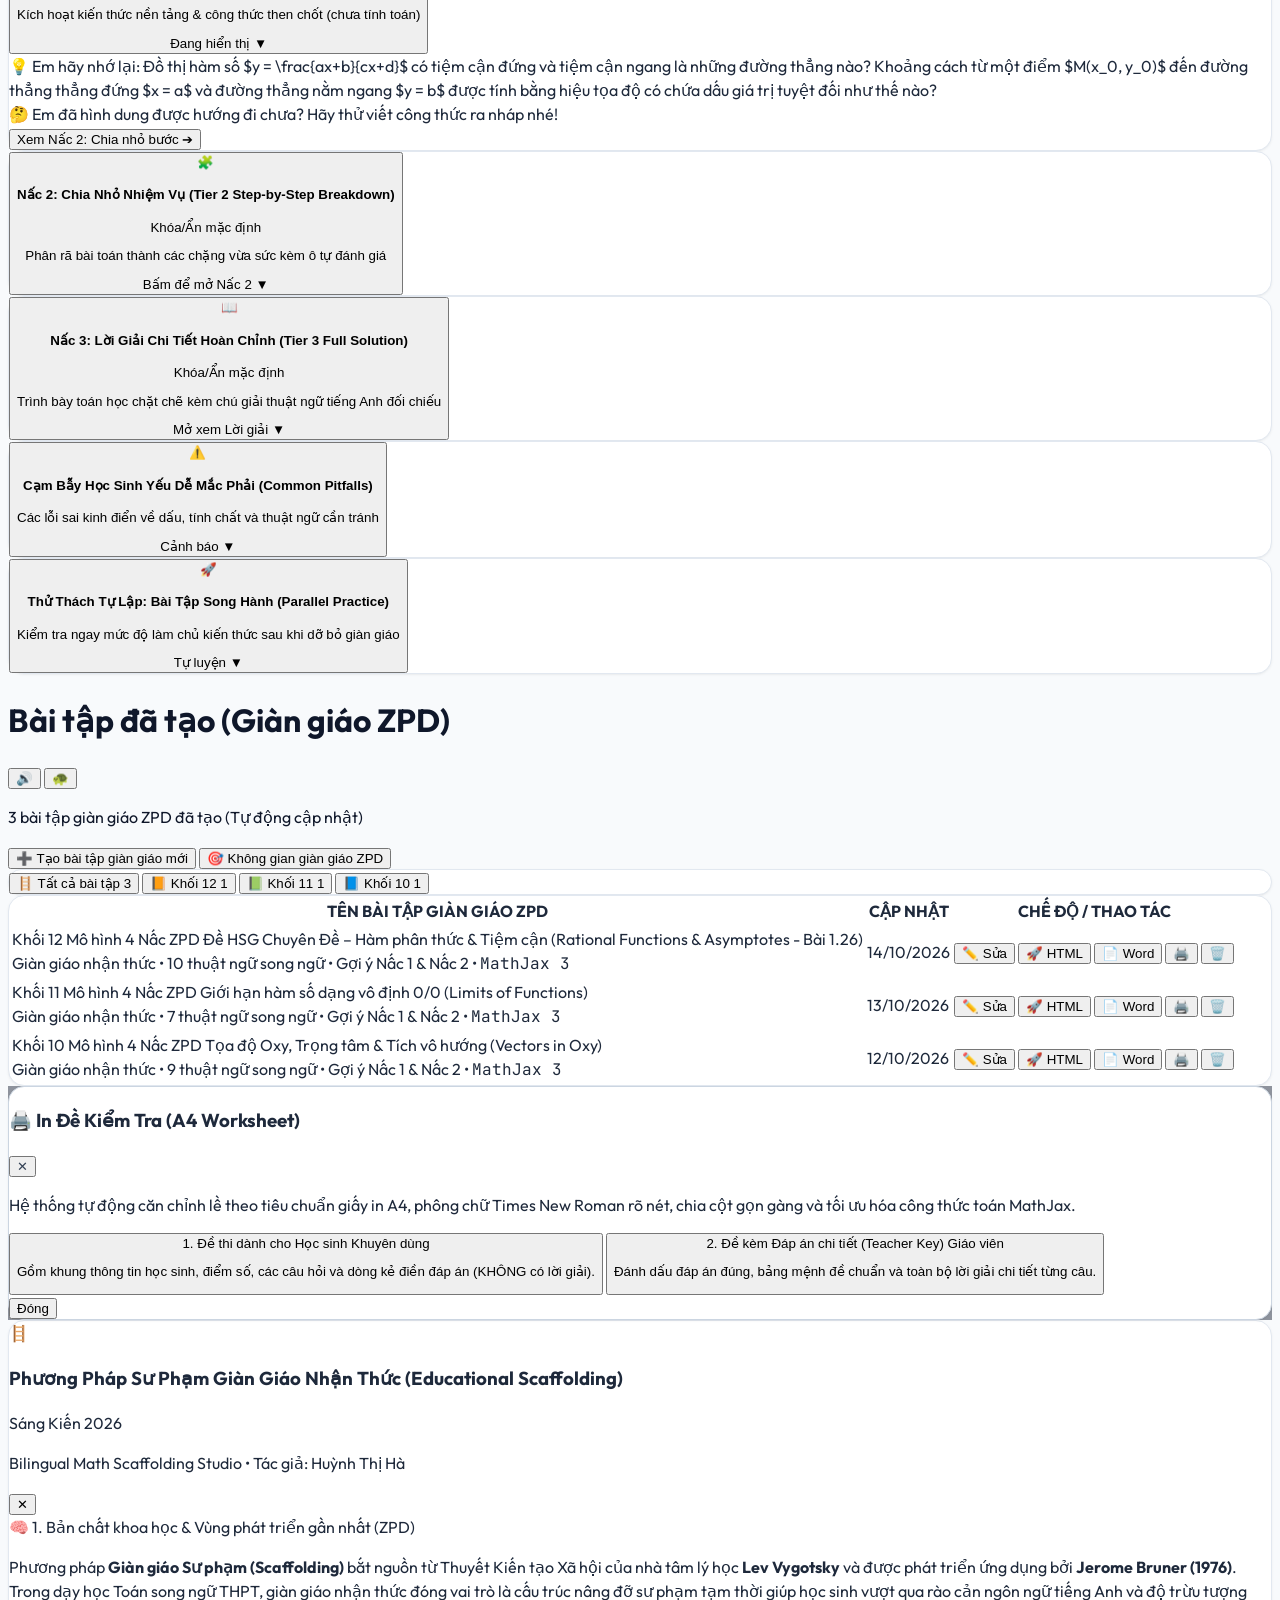
==== commit f57fe5b6: "feat: cai tien giong nu/nam doc tieng anh cham, ro chu, co nhan nha ro rang" ====
--- a/index.html
+++ b/index.html
@@ -240,6 +240,13 @@
           🇻🇳 <span class="hidden md:inline">Dịch:</span> <strong>Bật</strong>
         </button>
 
+        <!-- Voice Gender Selector (Nữ / Nam - Chậm, rõ chữ) -->
+        <button id="btn-toggle-voice-gender" onclick="App.toggleVoiceGender()" class="px-3 py-1.5 rounded-xl text-xs font-semibold bg-rose-50/90 hover:bg-rose-100 text-rose-700 border border-rose-200 transition-all flex items-center gap-1.5 cursor-pointer shadow-2xs" title="Đổi giọng đọc tiếng Anh: Nữ 👩 / Nam 👨 (Chậm, rõ chữ)">
+          <span id="voice-gender-icon">👩</span>
+          <span class="hidden md:inline text-slate-500 font-medium">Giọng:</span>
+          <strong id="voice-gender-label">Nữ</strong>
+        </button>
+
         <!-- Kéo to / nhỏ kích thước giao diện làm việc (Workspace Zoom Slider) -->
         <div class="flex items-center gap-1 sm:gap-1.5 px-2 py-1 rounded-xl bg-slate-100/90 hover:bg-slate-150 border border-slate-200 text-xs text-slate-700 transition-all shadow-2xs" title="Kéo thanh trượt để phóng to hoặc thu nhỏ toàn bộ giao diện làm việc">
           <span class="text-slate-500 font-bold text-xs flex items-center gap-1 select-none">
@@ -1856,13 +1863,13 @@
   <div id="app-toast" class="fixed bottom-6 right-6 px-4 py-2.5 rounded-xl text-xs font-semibold shadow-2xl transition-all duration-300 z-50 opacity-0 translate-y-3 pointer-events-none"></div>
 
   <!-- Scripts with cache buster -->
-  <script src="js/data.js?v=20261022_2230"></script>
-  <script src="js/ai-generator.js?v=20261022_2230"></script>
-  <script src="js/exporter.js?v=20261022_2230"></script>
-  <script src="js/quiz.js?v=20261022_2230"></script>
-  <script src="js/scaffolding-tutor.js?v=20261022_2230"></script>
-  <script src="js/bilingual-helper.js?v=20261022_2230"></script>
-  <script src="js/guide.js?v=20261022_2230"></script>
-  <script src="js/app.js?v=20261022_2230"></script>
+  <script src="js/data.js?v=20261022_2300"></script>
+  <script src="js/ai-generator.js?v=20261022_2300"></script>
+  <script src="js/exporter.js?v=20261022_2300"></script>
+  <script src="js/quiz.js?v=20261022_2300"></script>
+  <script src="js/scaffolding-tutor.js?v=20261022_2300"></script>
+  <script src="js/bilingual-helper.js?v=20261022_2300"></script>
+  <script src="js/guide.js?v=20261022_2300"></script>
+  <script src="js/app.js?v=20261022_2300"></script>
 </body>
 </html>
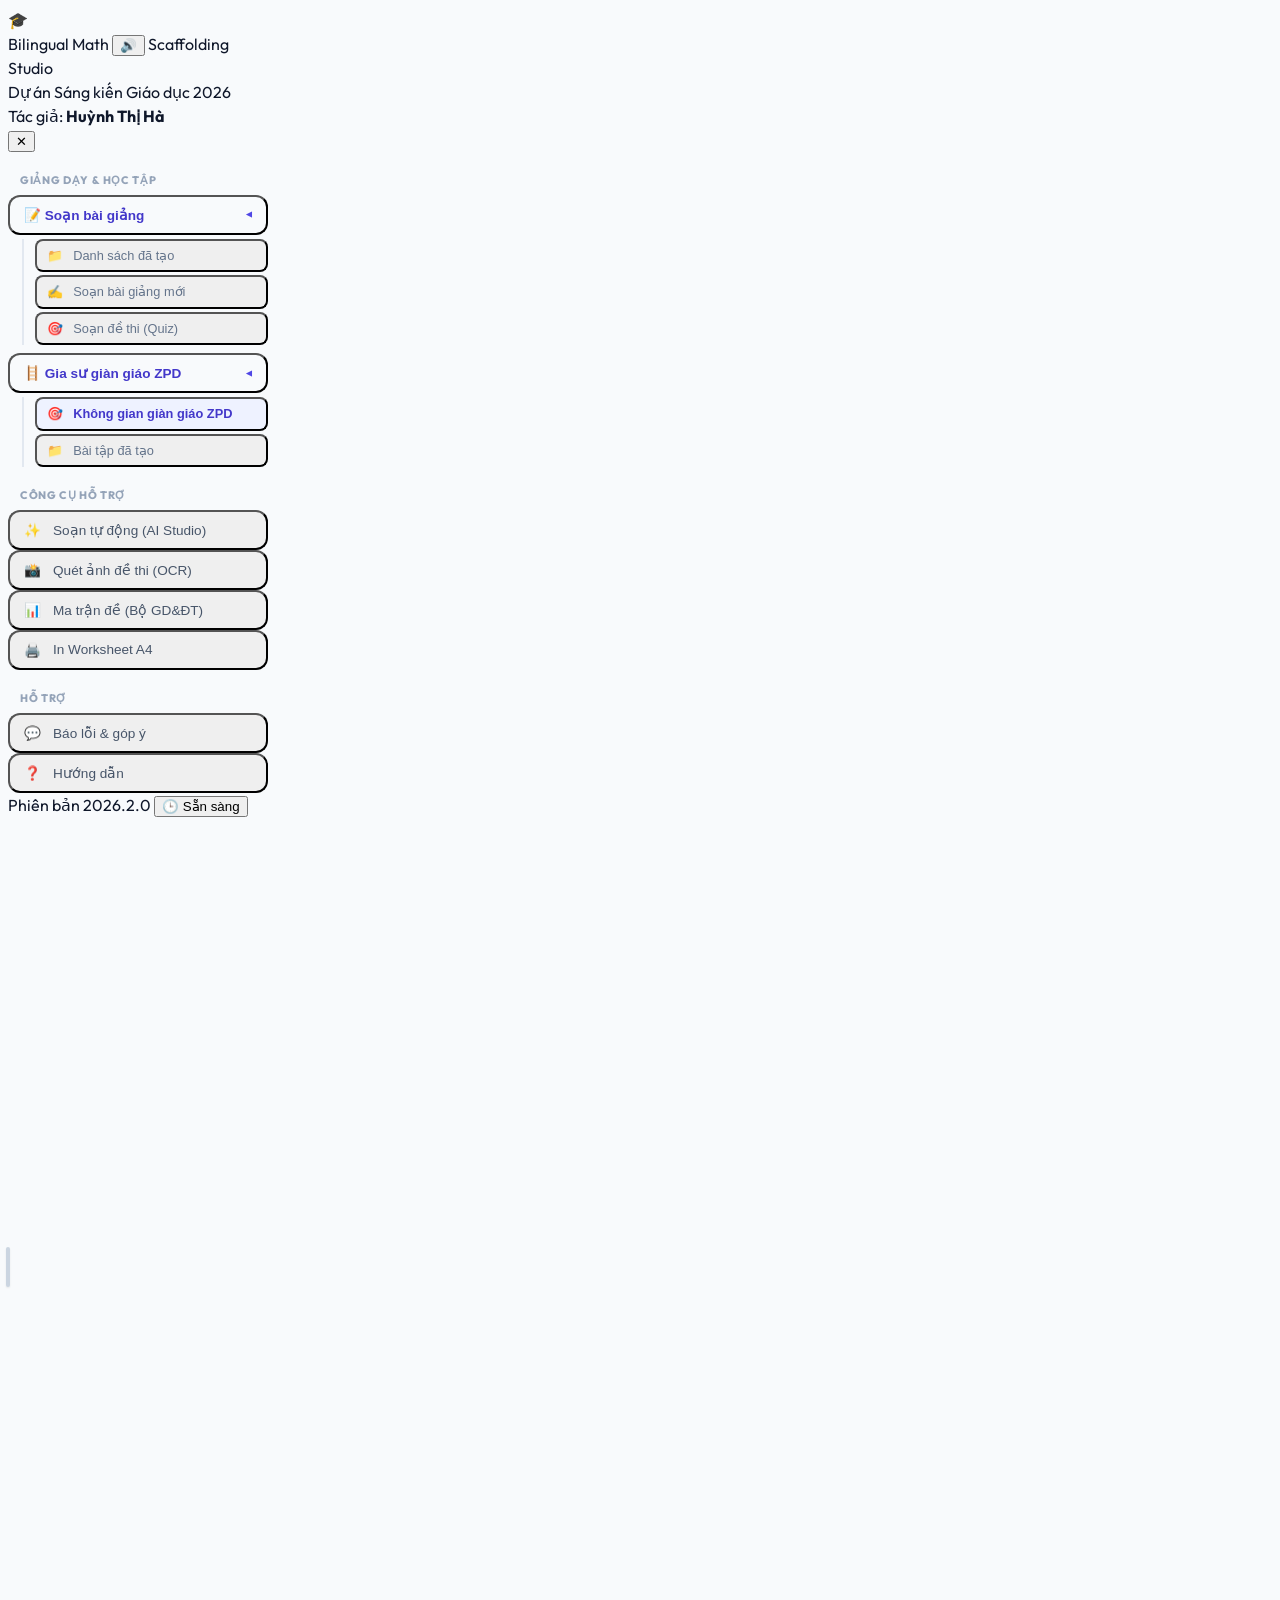
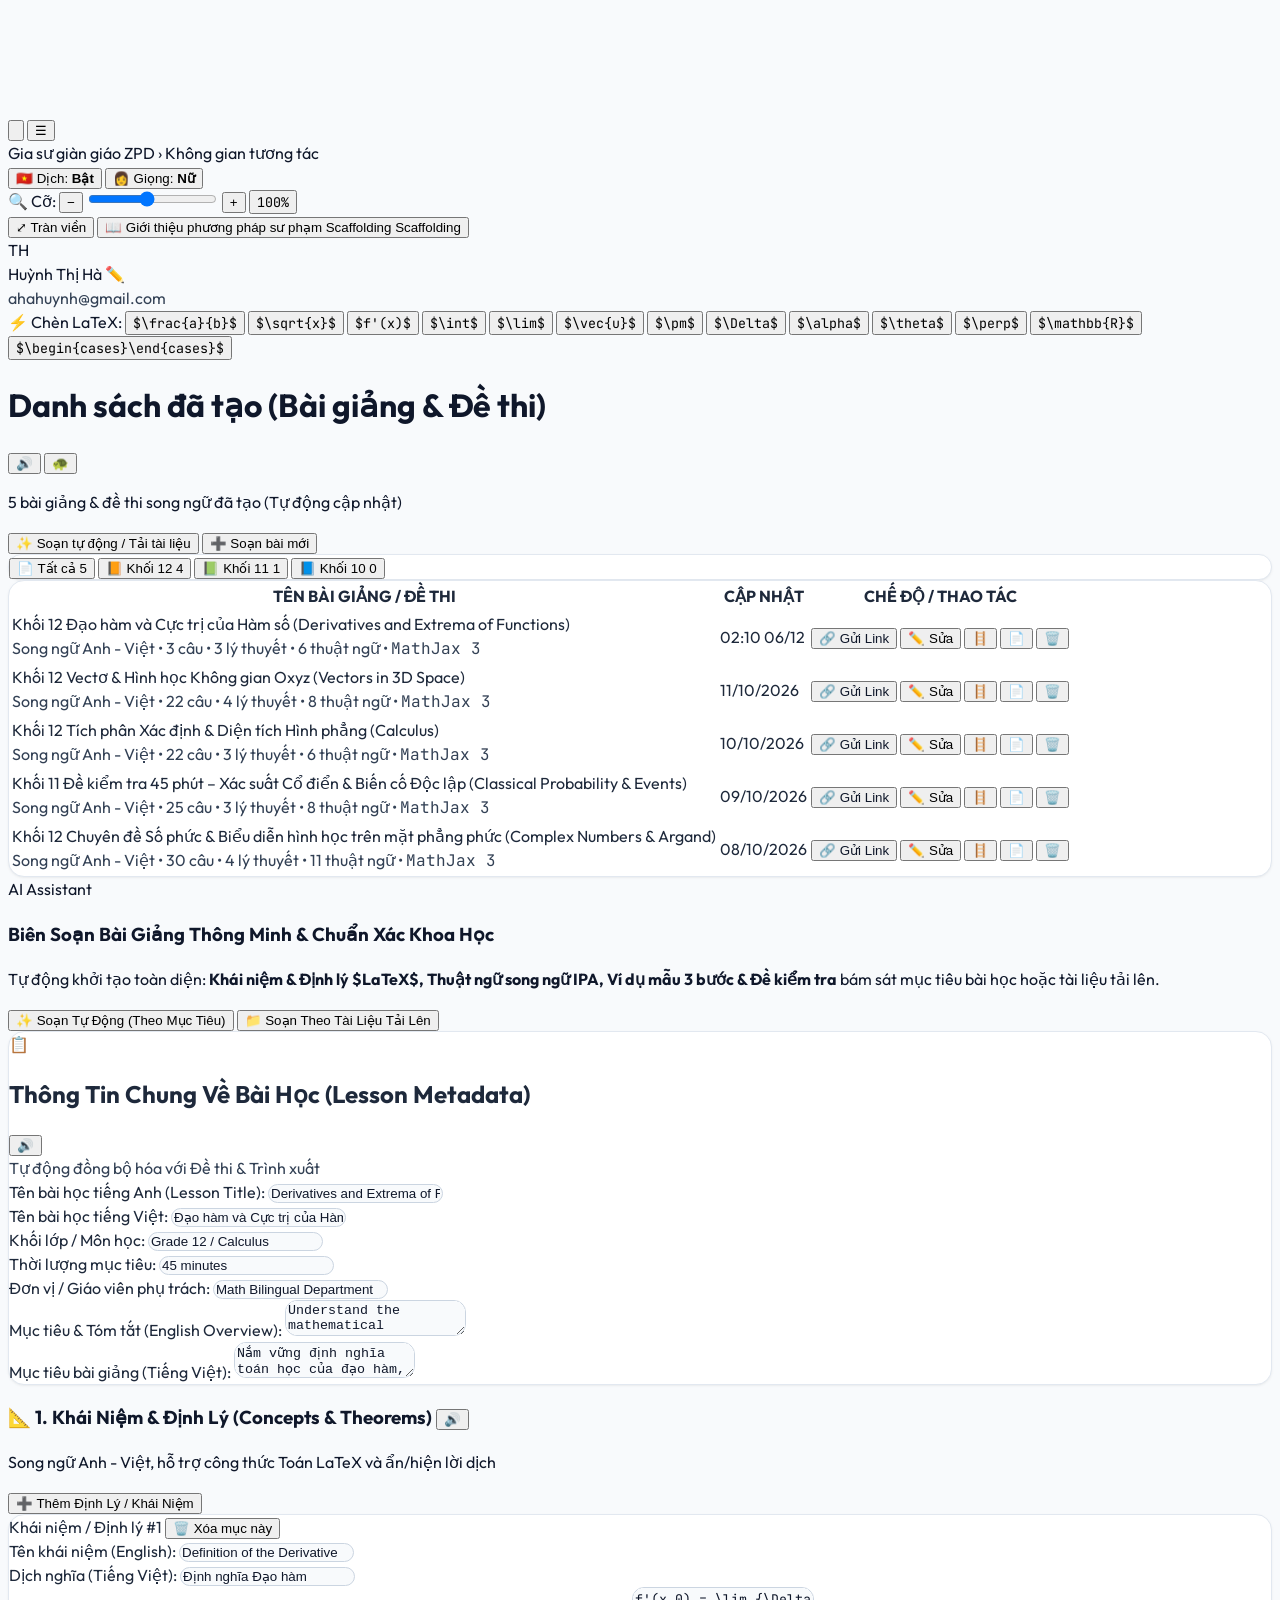
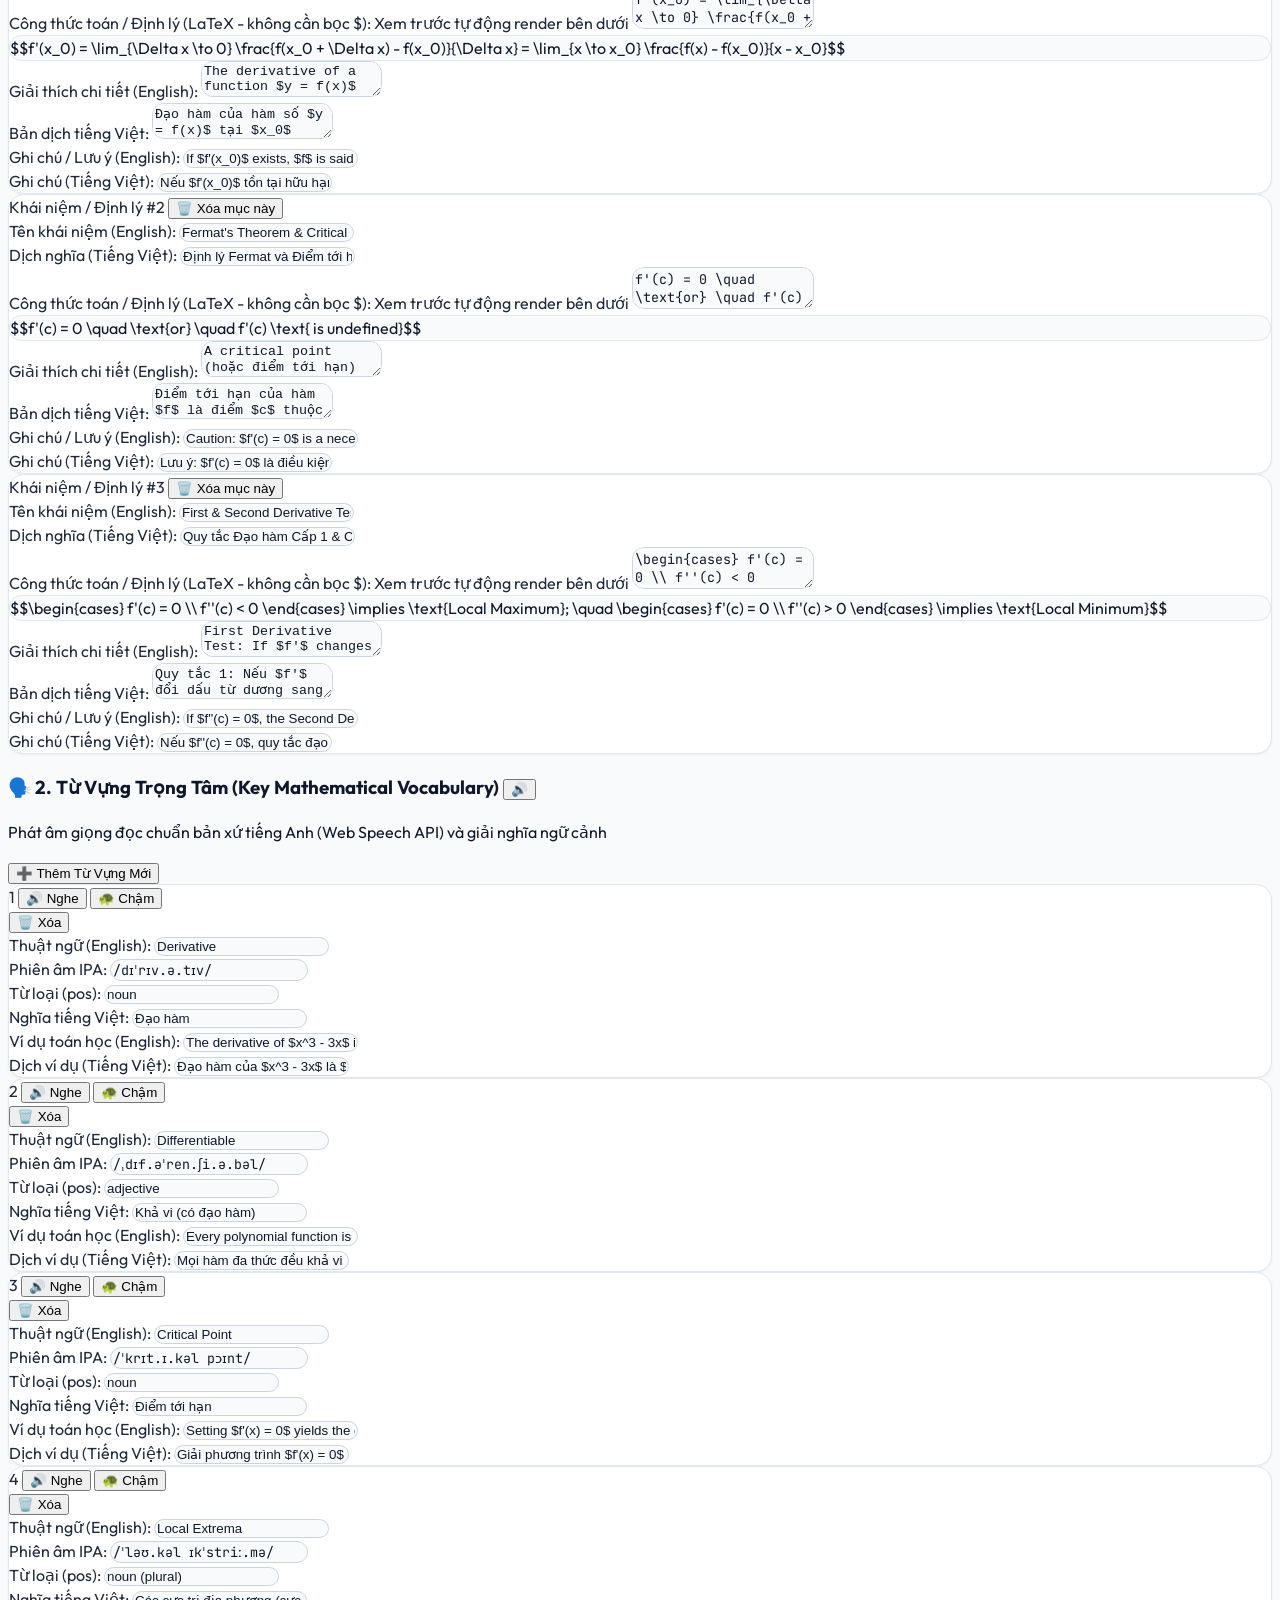
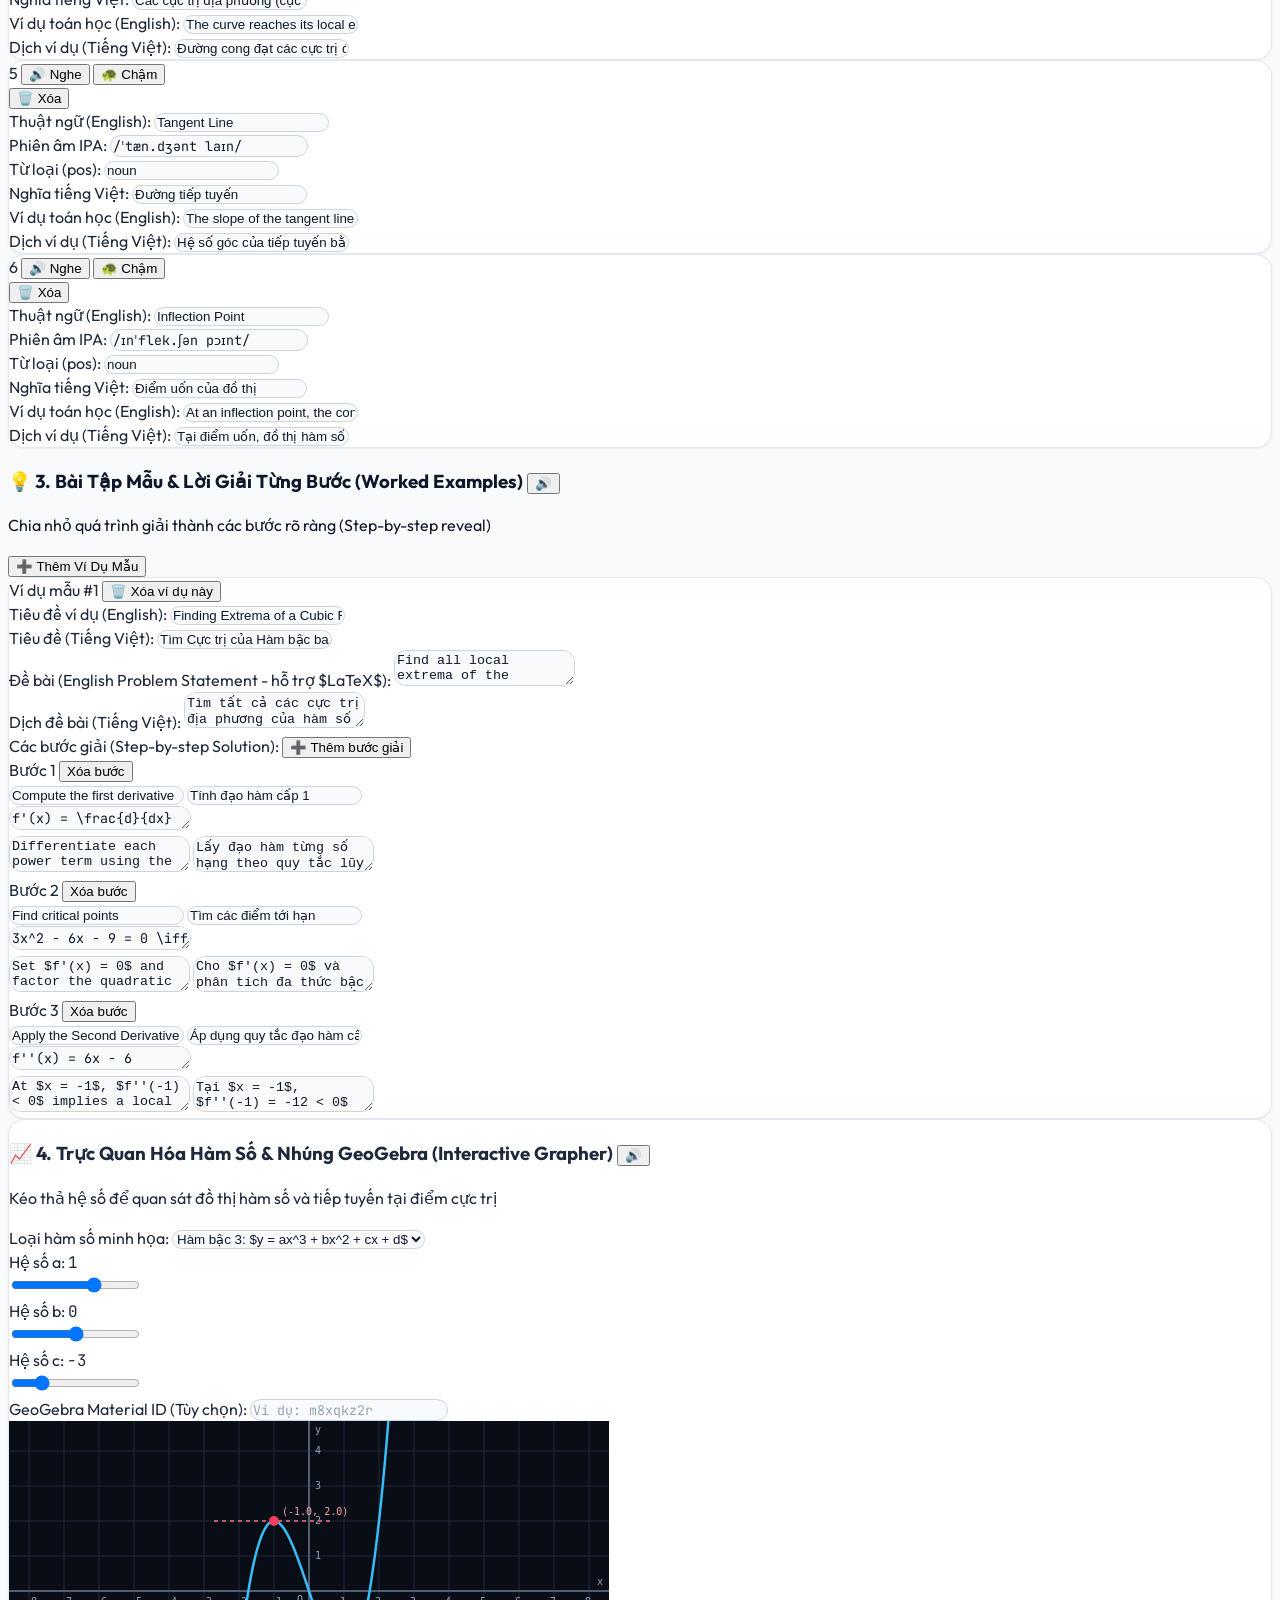
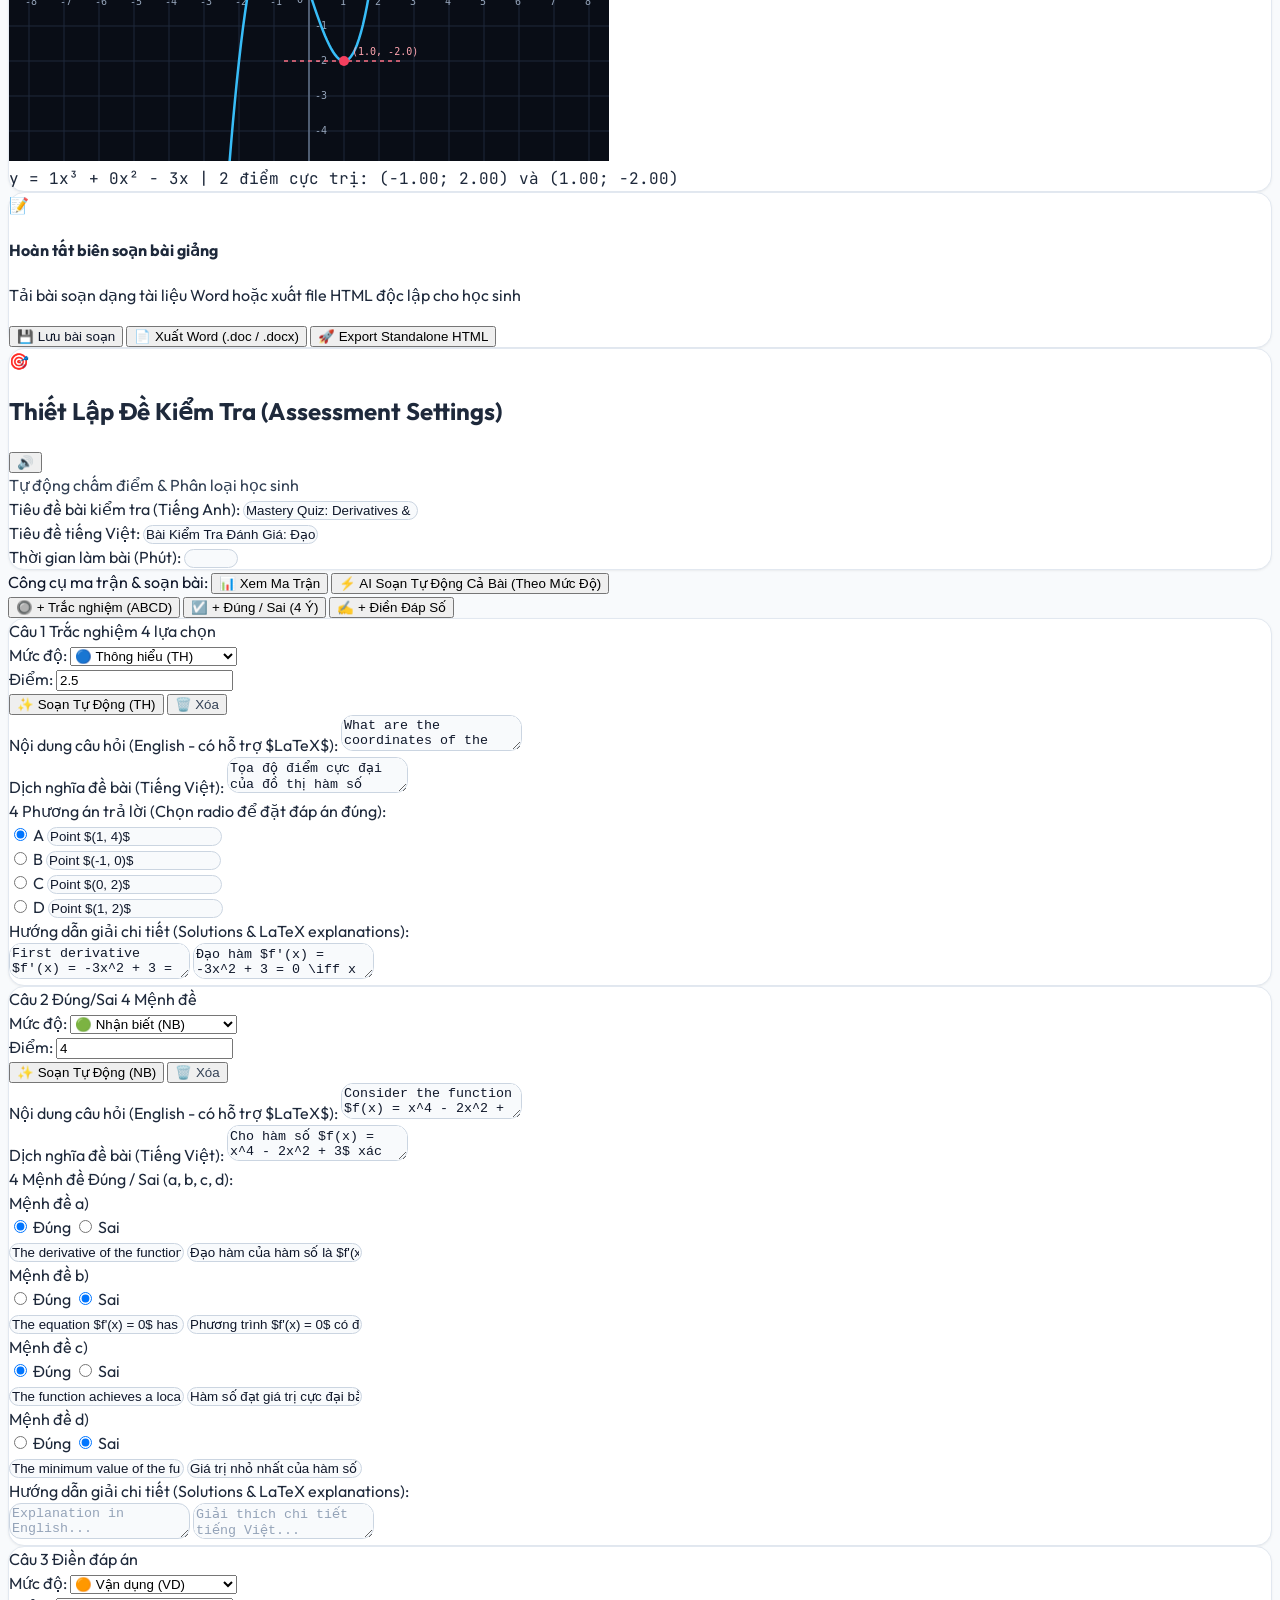
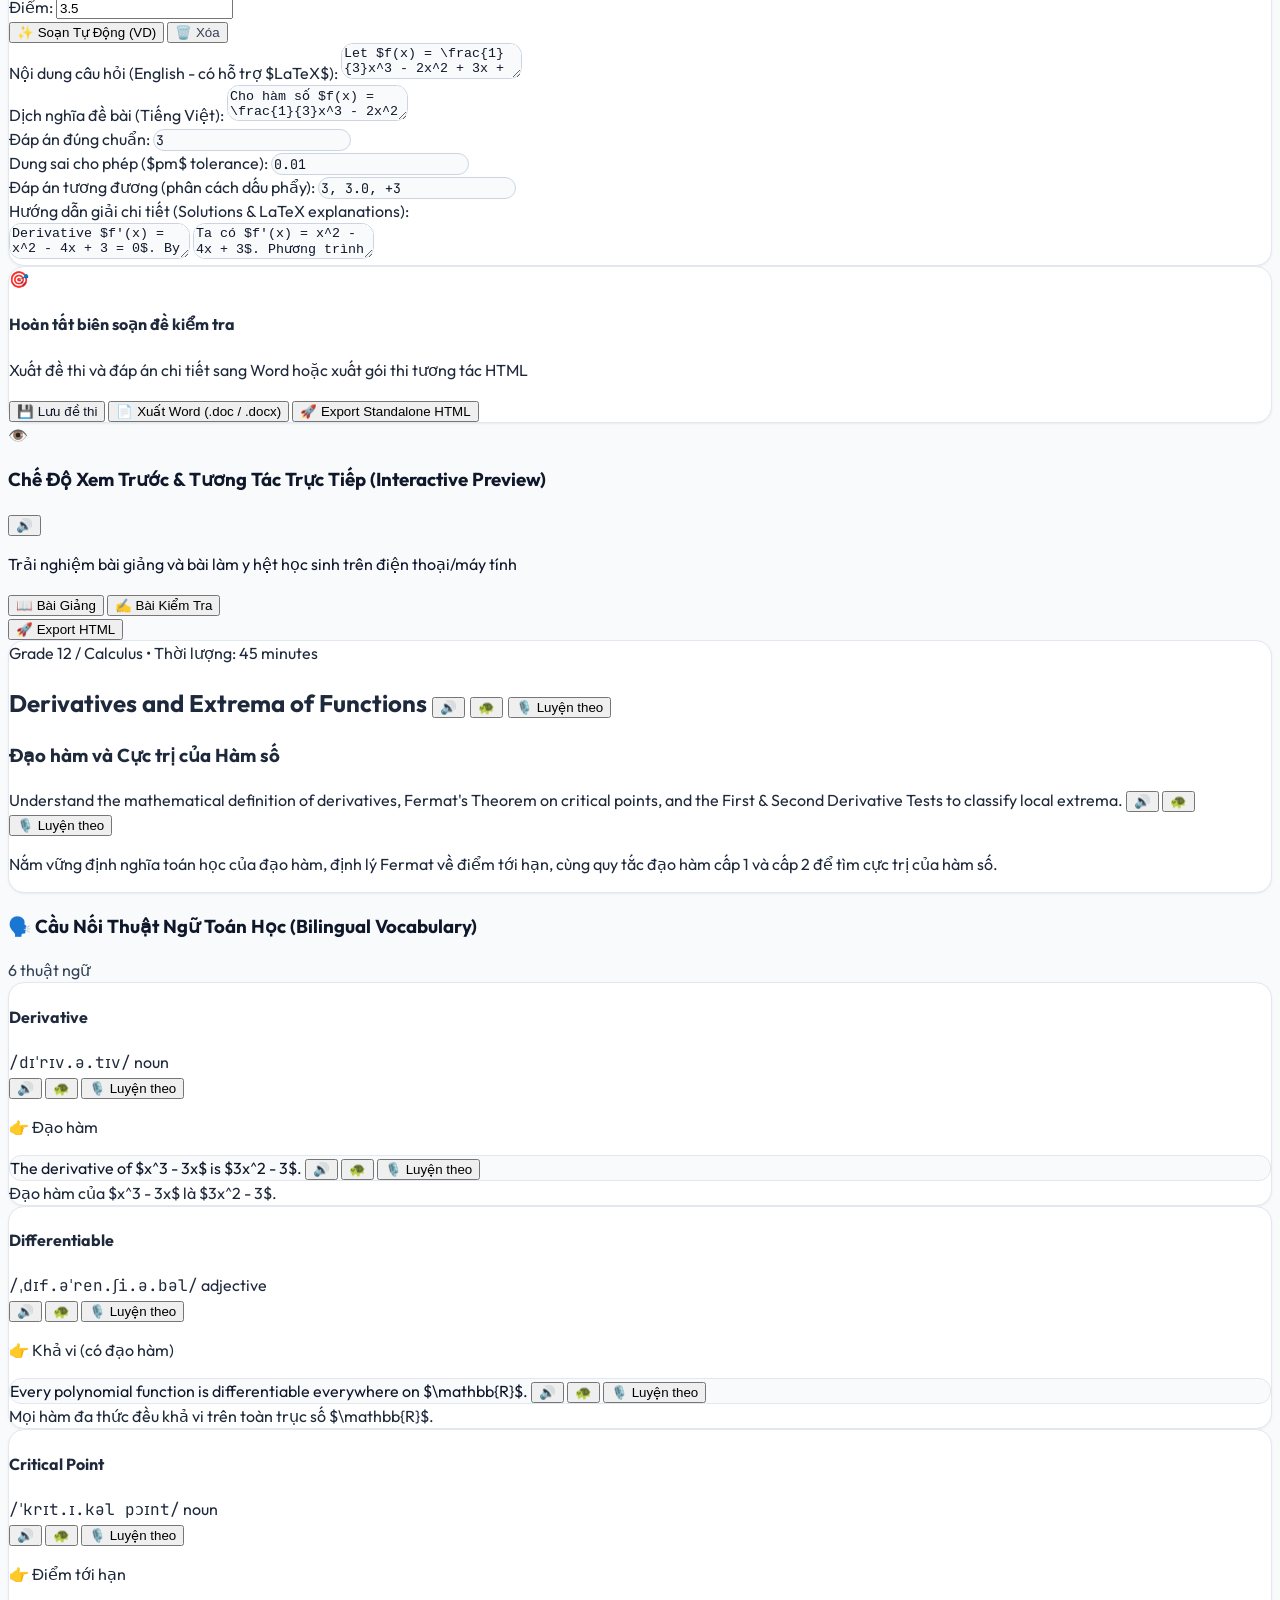
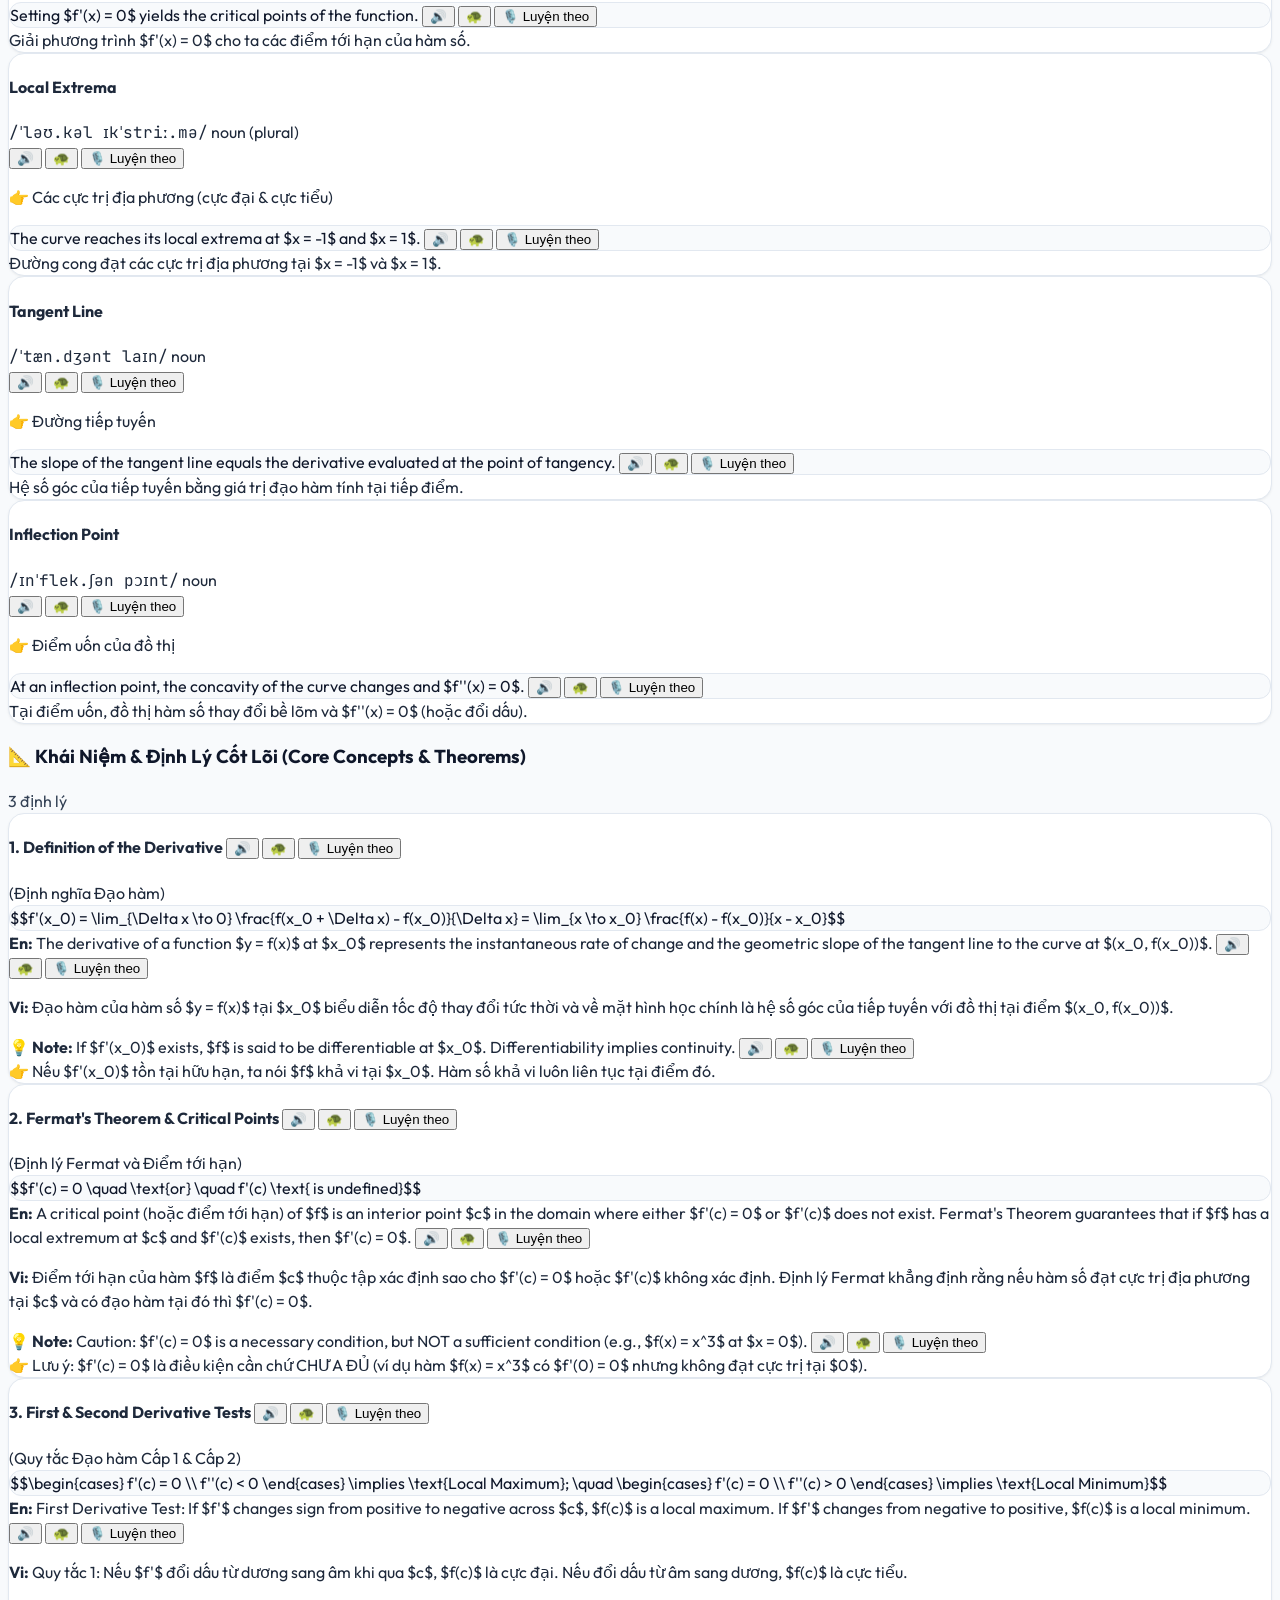
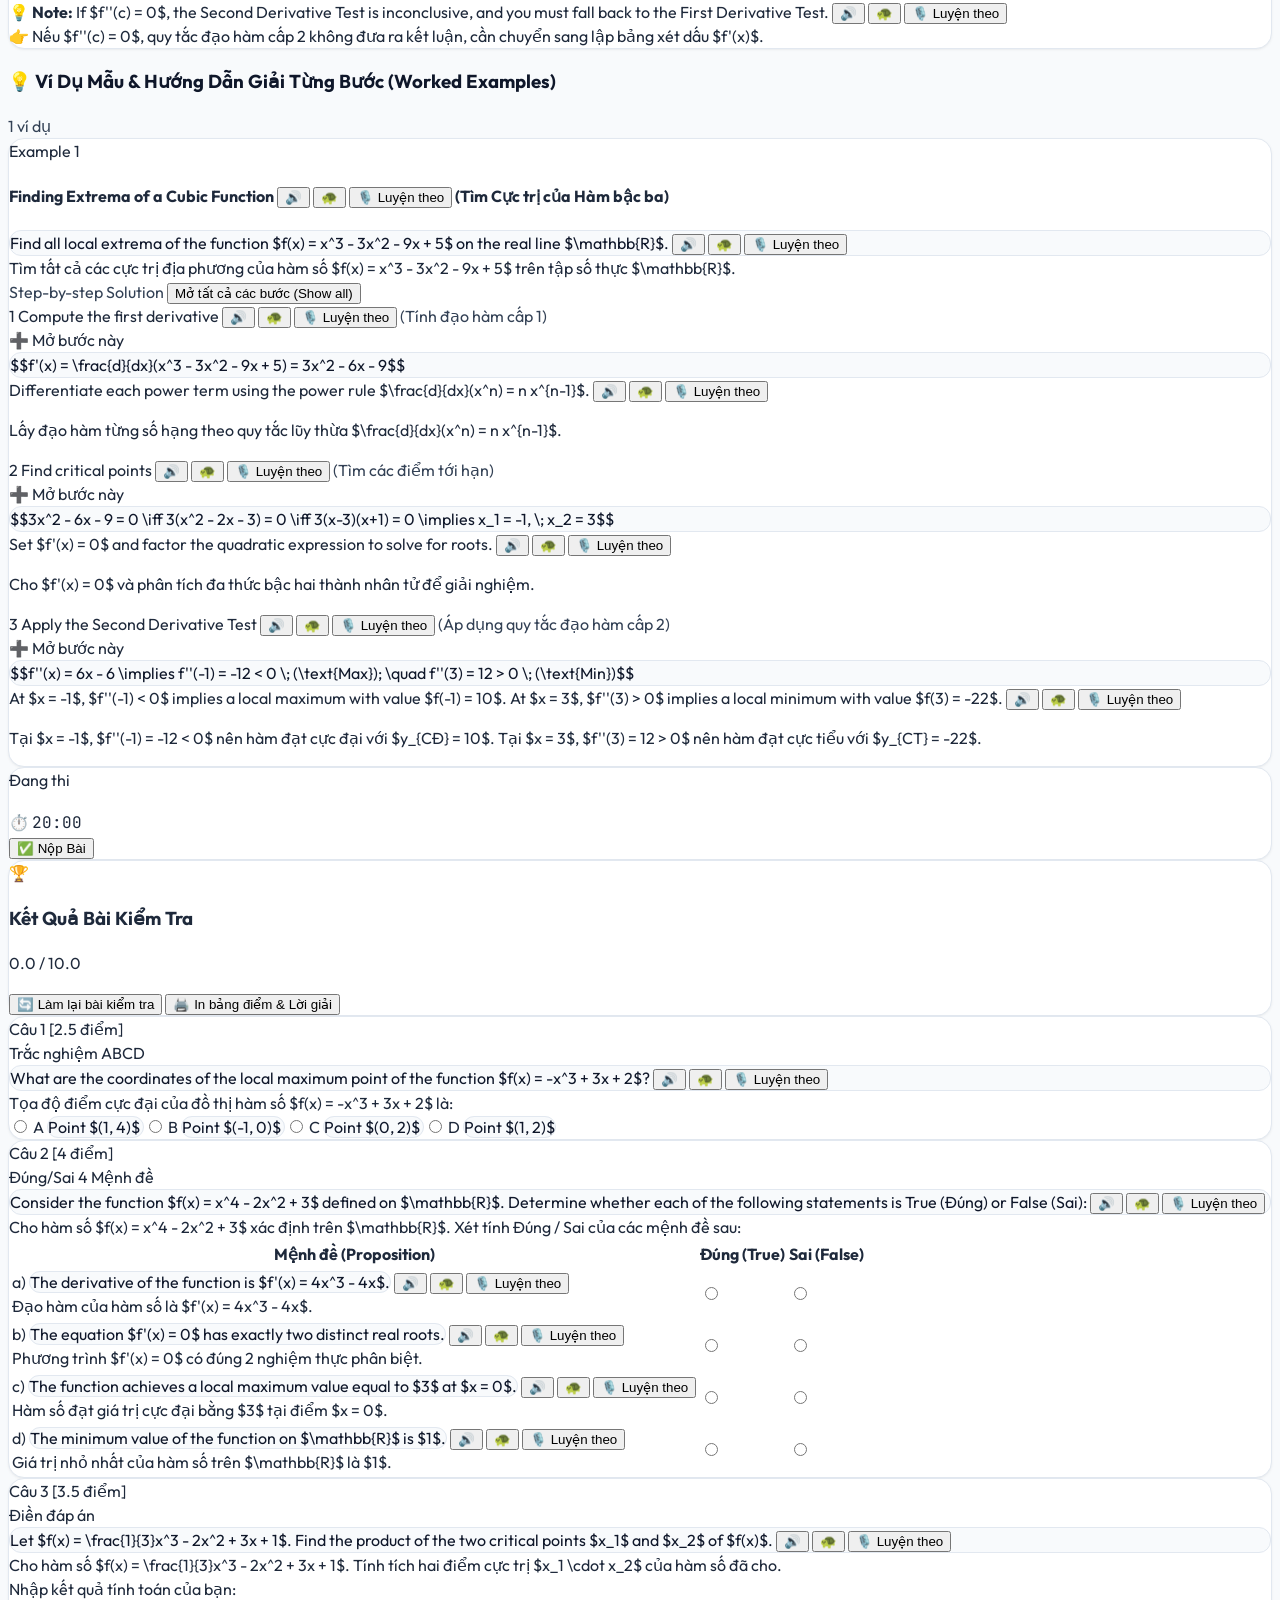
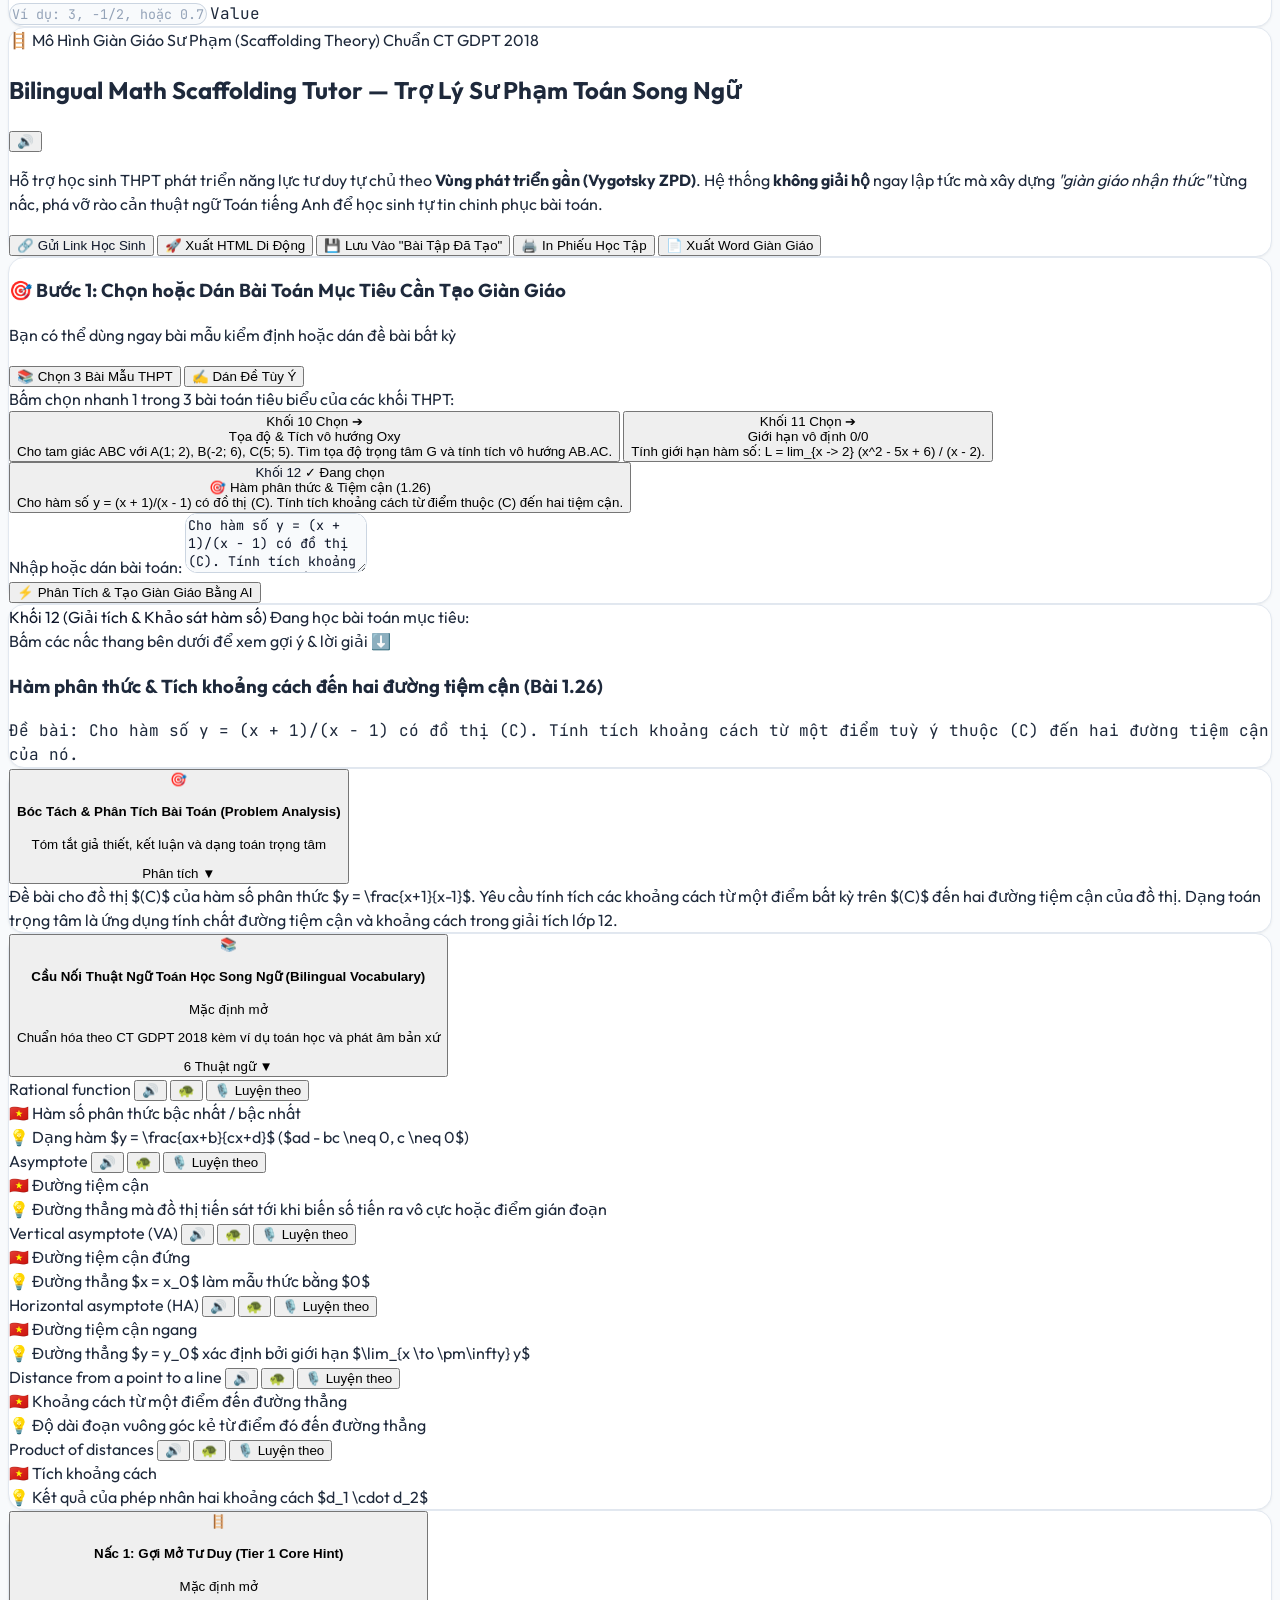
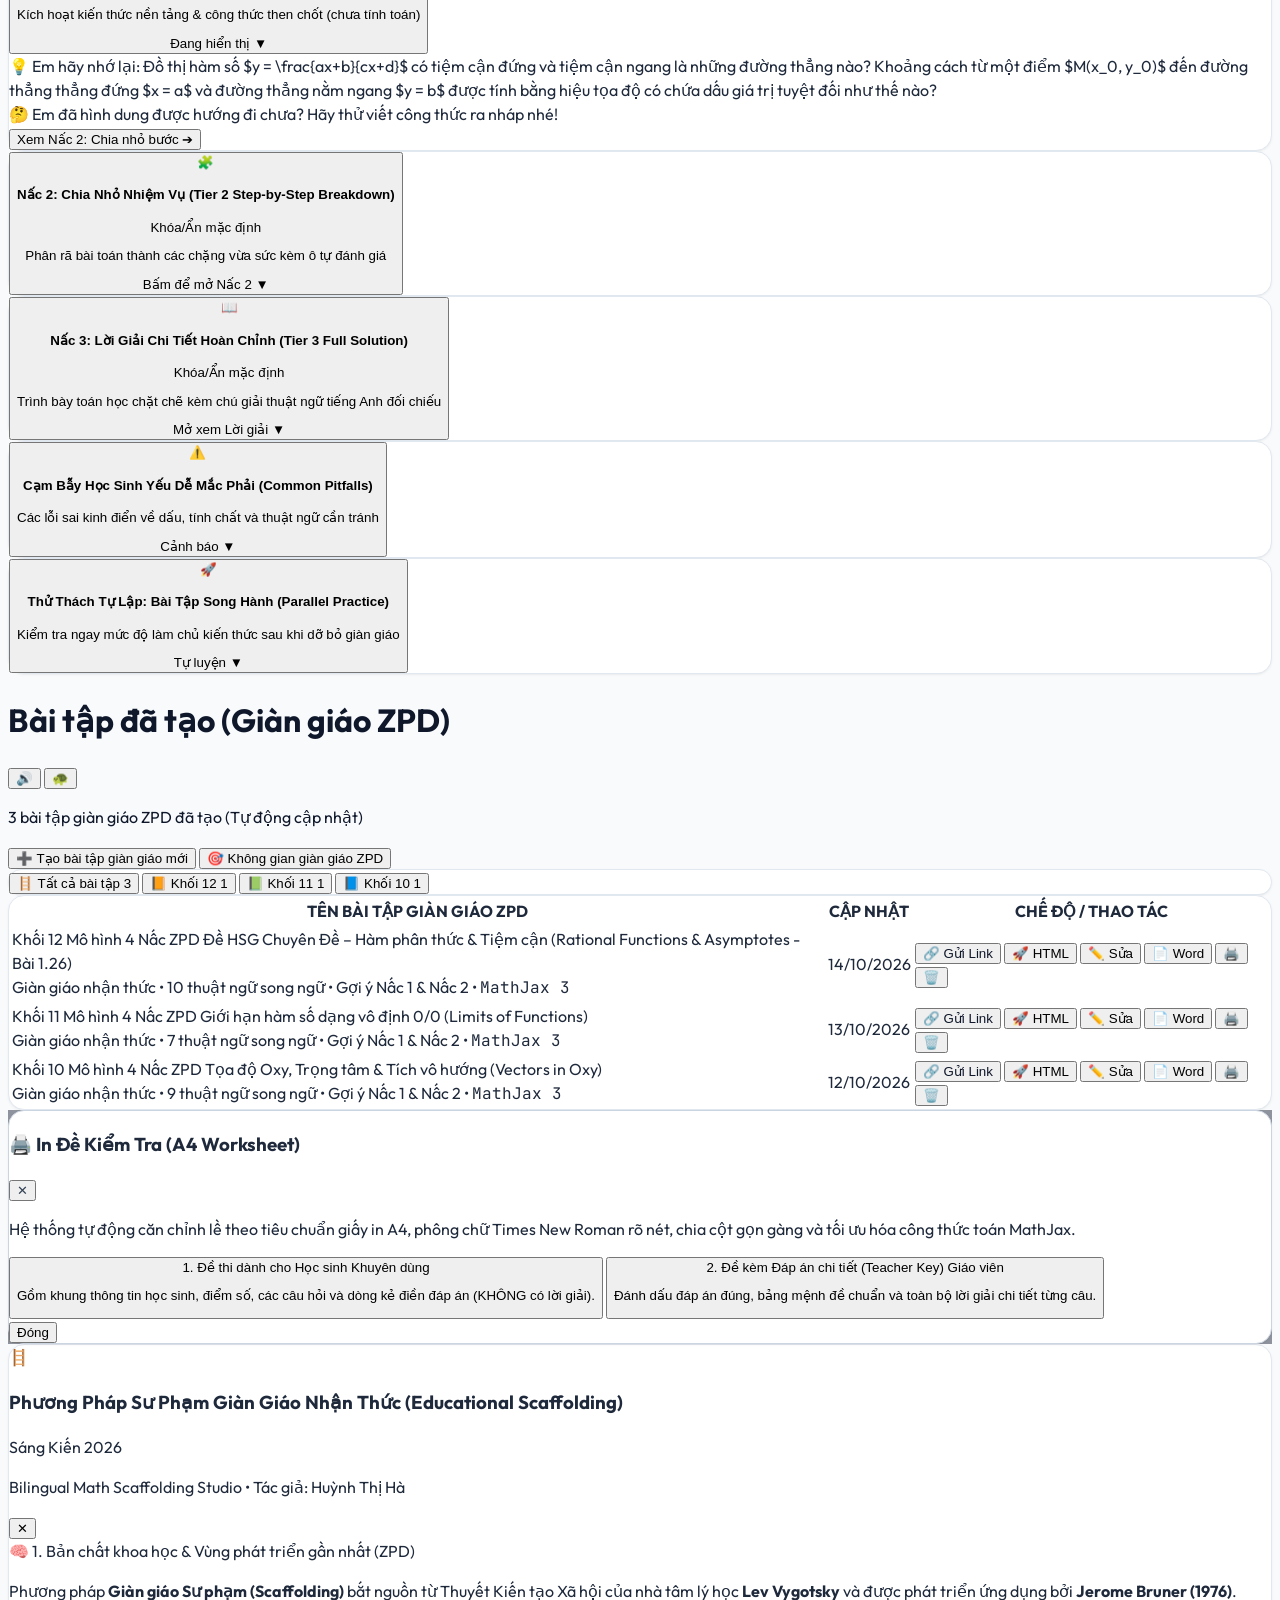
==== commit 5747a646: "feat: khac phuc hoan toan file HTML mobile, ho tro No-JS Math Fallback cho Zalo QuickLook va tich ho" ====
--- a/index.html
+++ b/index.html
@@ -847,14 +847,20 @@
               </p>
             </div>
 
-            <div class="flex flex-col sm:flex-row gap-2">
+            <div class="flex flex-wrap items-center gap-2">
+              <button onclick="App.shareCurrentScaffoldLink()" class="px-4 py-2.5 rounded-xl text-xs font-bold bg-amber-500 hover:bg-amber-600 text-white shadow-xs hover:shadow-amber-500/25 transition-all flex items-center gap-2 cursor-pointer" title="Tạo link gửi cho học sinh mở được trên mọi dòng điện thoại (iPhone Safari, Android Chrome)">
+                🔗 <span>Gửi Link Học Sinh</span>
+              </button>
+              <button onclick="ScaffoldingTutor.exportStandaloneHTML()" class="px-4 py-2.5 rounded-xl text-xs font-bold bg-indigo-50 hover:bg-indigo-100 text-indigo-700 border border-indigo-200 shadow-xs transition-all flex items-center gap-2 cursor-pointer" title="Xuất file HTML độc lập offline tương thích 100% điện thoại di động">
+                🚀 <span>Xuất HTML Di Động</span>
+              </button>
               <button onclick="ScaffoldingTutor.saveCurrentProblemToLibrary()" class="px-4 py-2.5 rounded-xl text-xs font-bold bg-amber-50 hover:bg-amber-100 text-amber-800 border border-amber-200 shadow-xs transition-all flex items-center gap-2 cursor-pointer" title="Lưu bài tập này vào mục Bài tập đã tạo của Giàn giáo">
                 💾 <span>Lưu Vào "Bài Tập Đã Tạo"</span>
               </button>
-              <button onclick="ScaffoldingTutor.exportWorksheet()" class="px-4 py-2.5 rounded-xl text-xs font-bold bg-white hover:bg-slate-50 text-slate-700 border border-slate-200 shadow-xs transition-all flex items-center gap-2" title="In phiếu bài tập khổ A4">
+              <button onclick="ScaffoldingTutor.exportWorksheet()" class="px-4 py-2.5 rounded-xl text-xs font-bold bg-white hover:bg-slate-50 text-slate-700 border border-slate-200 shadow-xs transition-all flex items-center gap-2 cursor-pointer" title="In phiếu bài tập khổ A4">
                 🖨️ <span>In Phiếu Học Tập</span>
               </button>
-              <button onclick="ScaffoldingTutor.exportWord()" class="px-4 py-2.5 rounded-xl text-xs font-bold bg-blue-50 hover:bg-blue-100 text-blue-700 border border-blue-200 shadow-xs transition-all flex items-center gap-2" title="Tải phiếu giàn giáo dạng file Word (.doc) để chỉnh sửa">
+              <button onclick="ScaffoldingTutor.exportWord()" class="px-4 py-2.5 rounded-xl text-xs font-bold bg-blue-50 hover:bg-blue-100 text-blue-700 border border-blue-200 shadow-xs transition-all flex items-center gap-2 cursor-pointer" title="Tải phiếu giàn giáo dạng file Word (.doc) để chỉnh sửa">
                 📄 <span>Xuất Word Giàn Giáo</span>
               </button>
             </div>
@@ -1859,17 +1865,75 @@
     </div>
   </div>
 
+  <!-- ============================================================== -->
+  <!-- MODAL: CHIA SẺ LINK HỌC SINH MỞ TRÊN MỌI ĐIỆN THOẠI (SMART SHARE) -->
+  <!-- ============================================================== -->
+  <div id="modal-share-link" class="hidden fixed inset-0 z-50 flex items-center justify-center p-4 bg-slate-900/50 backdrop-blur-xs">
+    <div class="glass-card max-w-lg w-full p-6 sm:p-7 shadow-2xl space-y-4 animate-in fade-in duration-150">
+      <div class="flex items-start justify-between border-b border-slate-100 pb-3">
+        <div class="flex items-center gap-3">
+          <div class="w-10 h-10 rounded-xl bg-amber-500 text-white flex items-center justify-center text-xl font-bold shadow-md shrink-0">
+            🔗
+          </div>
+          <div>
+            <h3 class="text-base font-black text-slate-900">Chia Sẻ Link Bài Tập Cho Học Sinh</h3>
+            <p class="text-xs text-slate-500">Mở được trên mọi dòng điện thoại (iPhone Safari, Android Chrome)</p>
+          </div>
+        </div>
+        <button onclick="App.closeShareModal()" class="w-8 h-8 rounded-xl bg-slate-100 hover:bg-slate-200 text-slate-500 flex items-center justify-center text-sm transition-all cursor-pointer">✕</button>
+      </div>
+
+      <div class="space-y-3">
+        <div>
+          <label class="block text-xs font-bold text-slate-700 uppercase mb-1">Tên bài học:</label>
+          <div id="share-modal-title" class="p-2.5 rounded-xl bg-slate-50 border border-slate-200 text-xs sm:text-sm font-semibold text-slate-900"></div>
+        </div>
+
+        <div>
+          <label class="block text-xs font-bold text-slate-700 uppercase mb-1">Đường link trực tiếp (Đã bao gồm nội dung bài):</label>
+          <div class="flex items-center gap-2">
+            <input type="text" id="share-modal-url" readonly class="w-full px-3.5 py-2.5 glass-input text-xs font-mono text-slate-800 select-all bg-amber-50/50 border-amber-300">
+            <button onclick="App.copyShareLinkFromModal()" class="px-4 py-2.5 rounded-xl bg-amber-500 hover:bg-amber-600 text-white font-bold text-xs shadow-xs hover:shadow-amber-500/25 transition-all flex items-center gap-1.5 shrink-0 cursor-pointer">
+              <span>📋</span> <span>Sao Chép</span>
+            </button>
+          </div>
+        </div>
+
+        <div class="p-3.5 rounded-xl bg-emerald-50 border border-emerald-200 text-xs text-emerald-900 leading-relaxed space-y-1.5">
+          <div class="font-bold flex items-center gap-1.5 text-emerald-800">
+            <span>📱</span> <span>Ưu điểm khi học sinh mở link này:</span>
+          </div>
+          <ul class="list-disc list-inside space-y-1 text-emerald-800/90 pl-1">
+            <li><strong>Không cần cài đặt ứng dụng:</strong> Mở trực tiếp trên iPhone Safari hoặc Android Chrome.</li>
+            <li><strong>Đồng bộ tức thì:</strong> Nhận đúng 100% bài toán mới nhất của giáo viên (kể cả máy học sinh chưa từng mở trang web).</li>
+            <li><strong>MathJax sắc nét & Phát âm giọng Nữ/Nam:</strong> Học sinh vừa đọc vừa luyện nghe chuẩn bản ngữ.</li>
+            <li><strong>Chấm điểm tự động:</strong> Tự luyện bài tập song song và nhận phản hồi ngay lập tức!</li>
+          </ul>
+        </div>
+      </div>
+
+      <div class="flex items-center justify-between pt-2 border-t border-slate-100">
+        <button onclick="App.openShareLinkInNewTab()" class="px-3.5 py-2 rounded-xl text-xs font-bold bg-indigo-50 text-indigo-700 hover:bg-indigo-100 border border-indigo-200 transition-all flex items-center gap-1.5 cursor-pointer" title="Mở thử nghiệm link này trên một tab mới để xem trước">
+          <span>↗️</span> <span>Mở xem thử trên tab mới</span>
+        </button>
+        <button onclick="App.closeShareModal()" class="px-4 py-2 rounded-xl text-xs font-semibold bg-slate-100 hover:bg-slate-200 text-slate-700 cursor-pointer">
+          Đóng
+        </button>
+      </div>
+    </div>
+  </div>
+
   <!-- Toast Notification -->
   <div id="app-toast" class="fixed bottom-6 right-6 px-4 py-2.5 rounded-xl text-xs font-semibold shadow-2xl transition-all duration-300 z-50 opacity-0 translate-y-3 pointer-events-none"></div>
 
   <!-- Scripts with cache buster -->
-  <script src="js/data.js?v=20261022_2300"></script>
-  <script src="js/ai-generator.js?v=20261022_2300"></script>
-  <script src="js/exporter.js?v=20261022_2300"></script>
-  <script src="js/quiz.js?v=20261022_2300"></script>
-  <script src="js/scaffolding-tutor.js?v=20261022_2300"></script>
-  <script src="js/bilingual-helper.js?v=20261022_2300"></script>
-  <script src="js/guide.js?v=20261022_2300"></script>
-  <script src="js/app.js?v=20261022_2300"></script>
+  <script src="js/data.js?v=20261022_2350"></script>
+  <script src="js/ai-generator.js?v=20261022_2350"></script>
+  <script src="js/exporter.js?v=20261022_2350"></script>
+  <script src="js/quiz.js?v=20261022_2350"></script>
+  <script src="js/scaffolding-tutor.js?v=20261022_2350"></script>
+  <script src="js/bilingual-helper.js?v=20261022_2350"></script>
+  <script src="js/guide.js?v=20261022_2350"></script>
+  <script src="js/app.js?v=20261022_2350"></script>
 </body>
 </html>
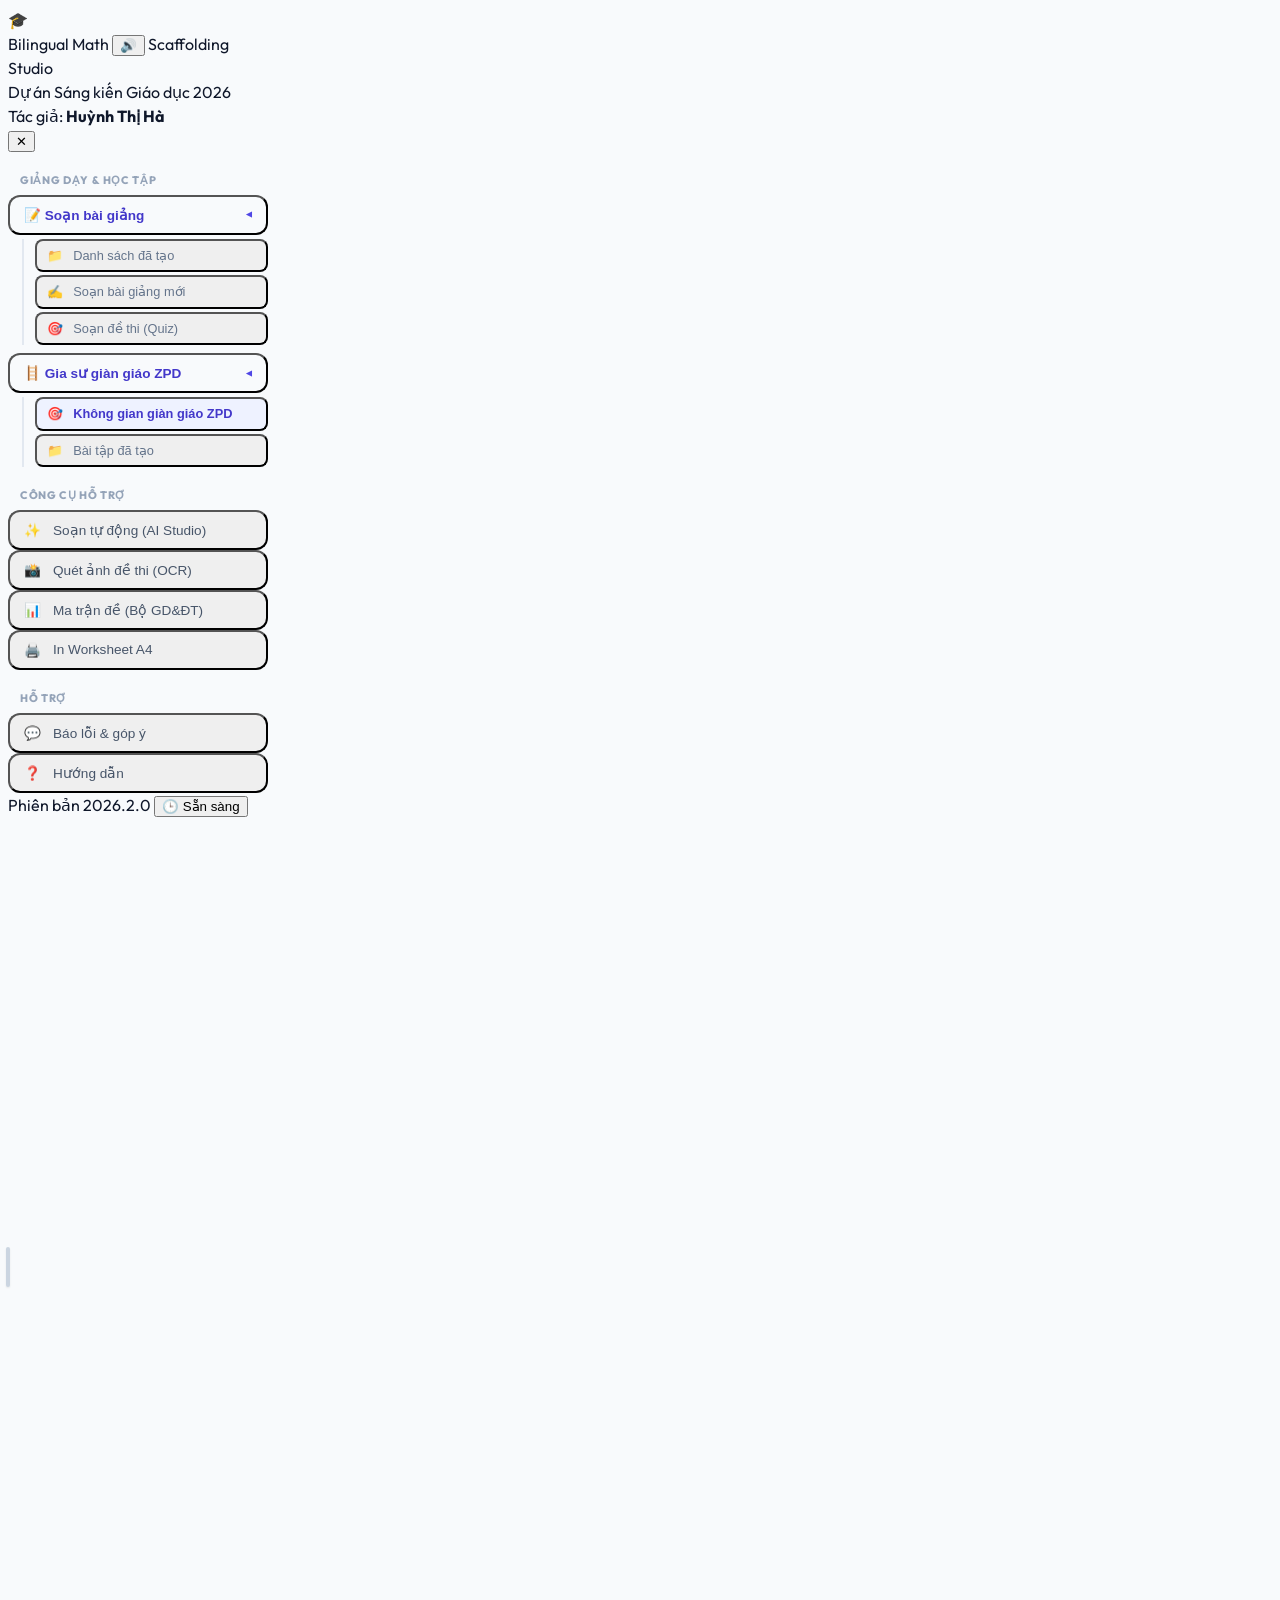
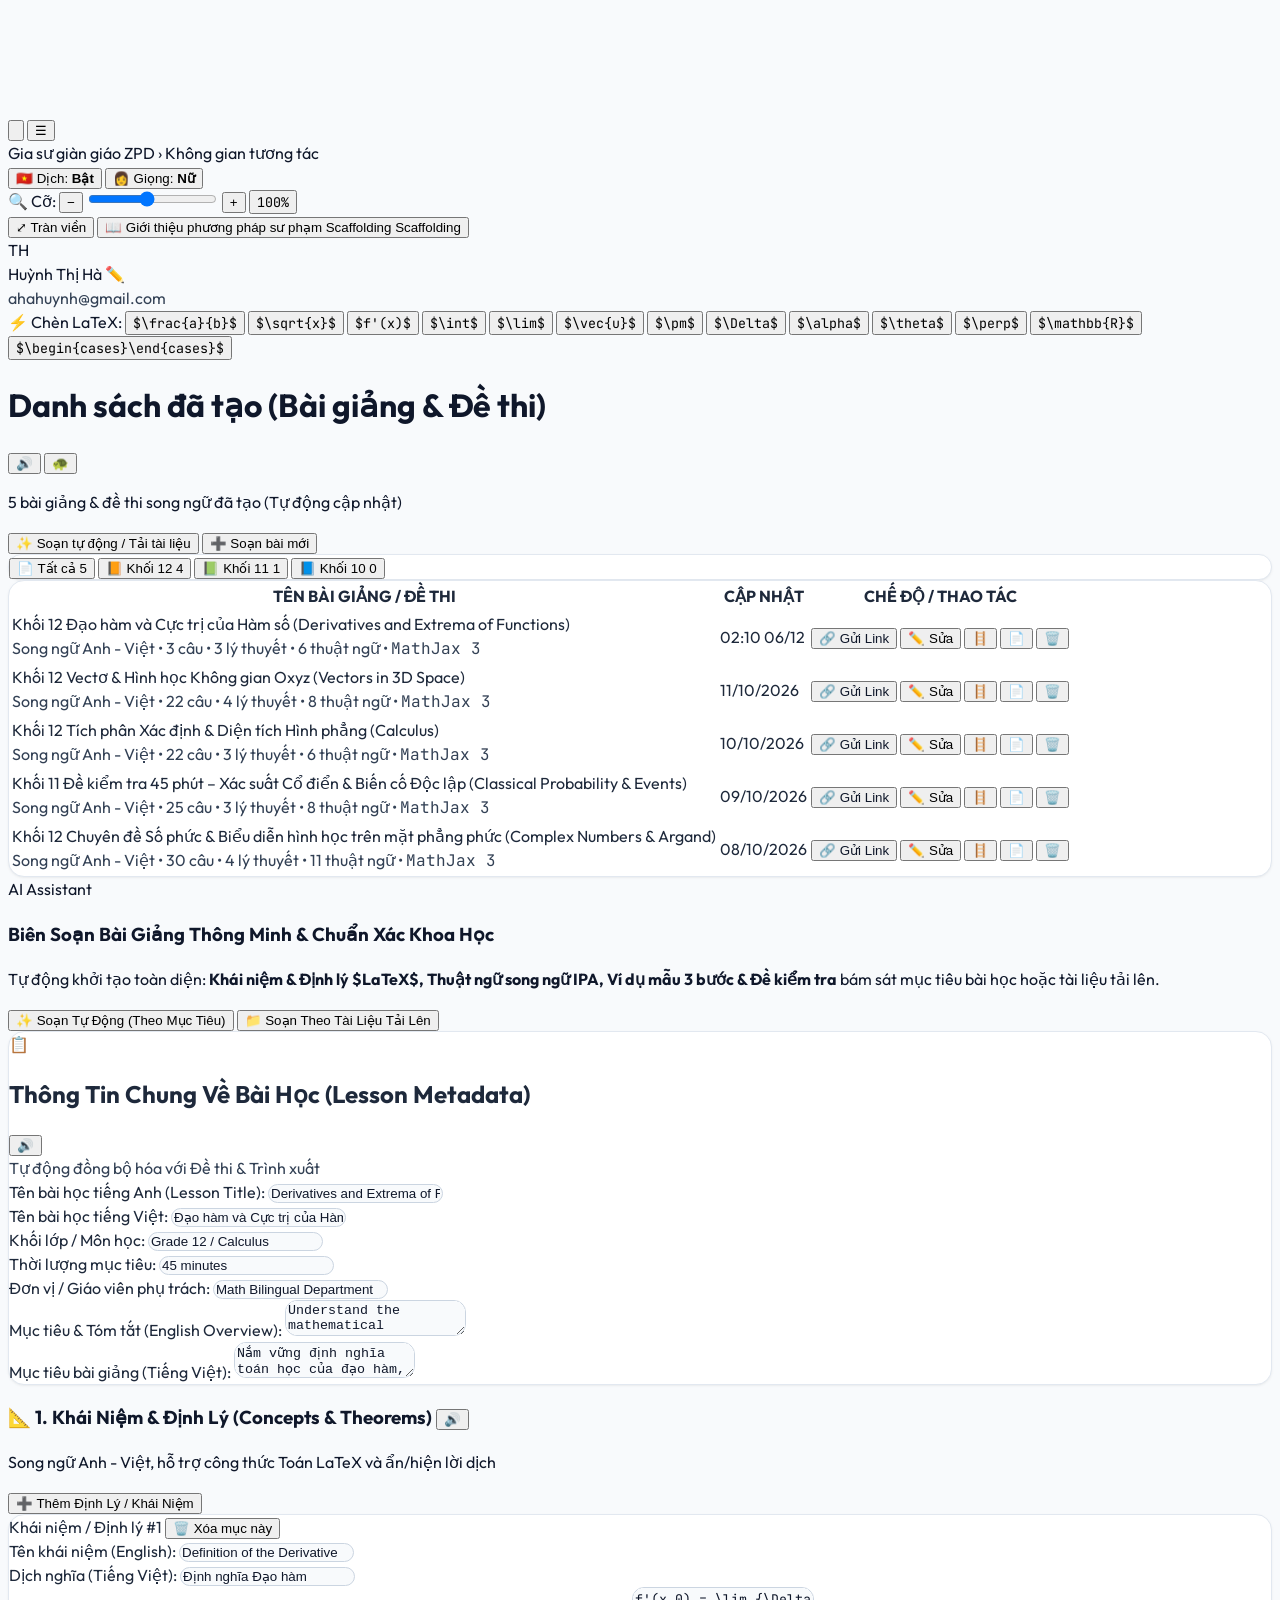
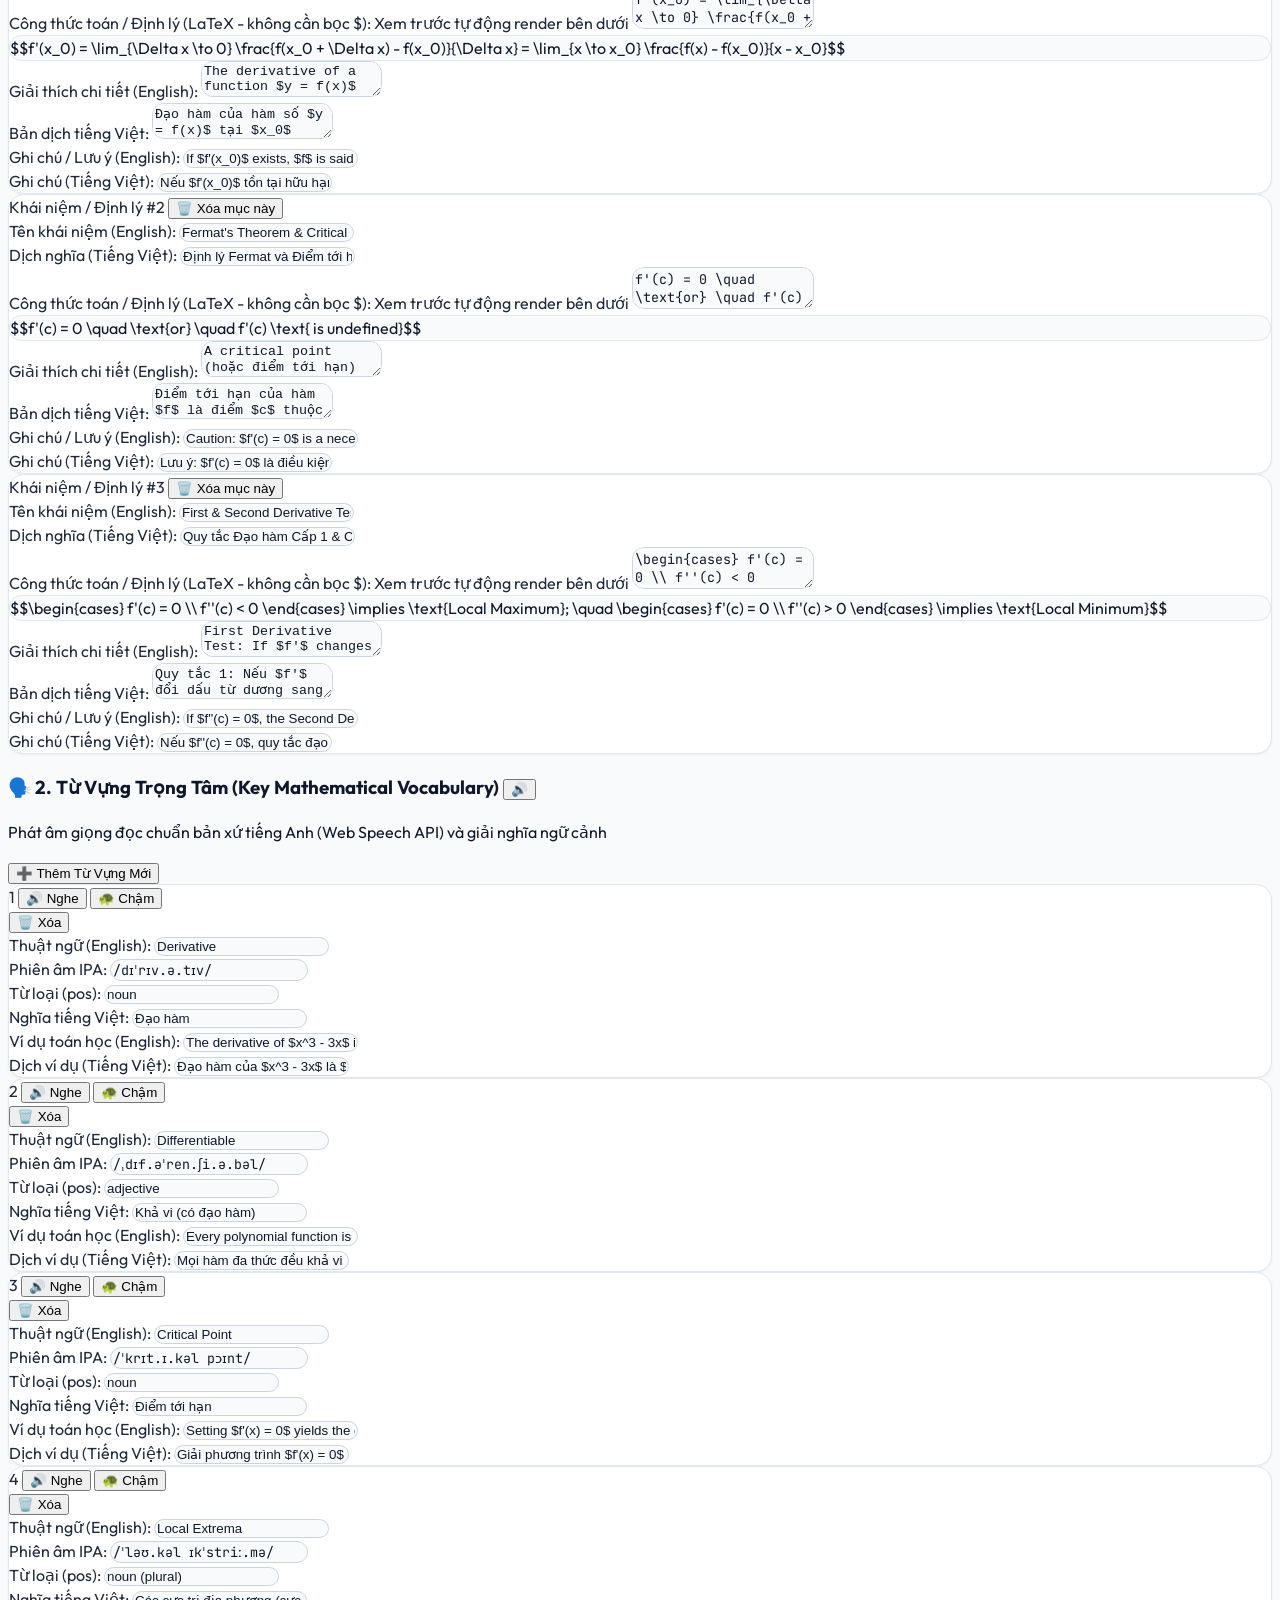
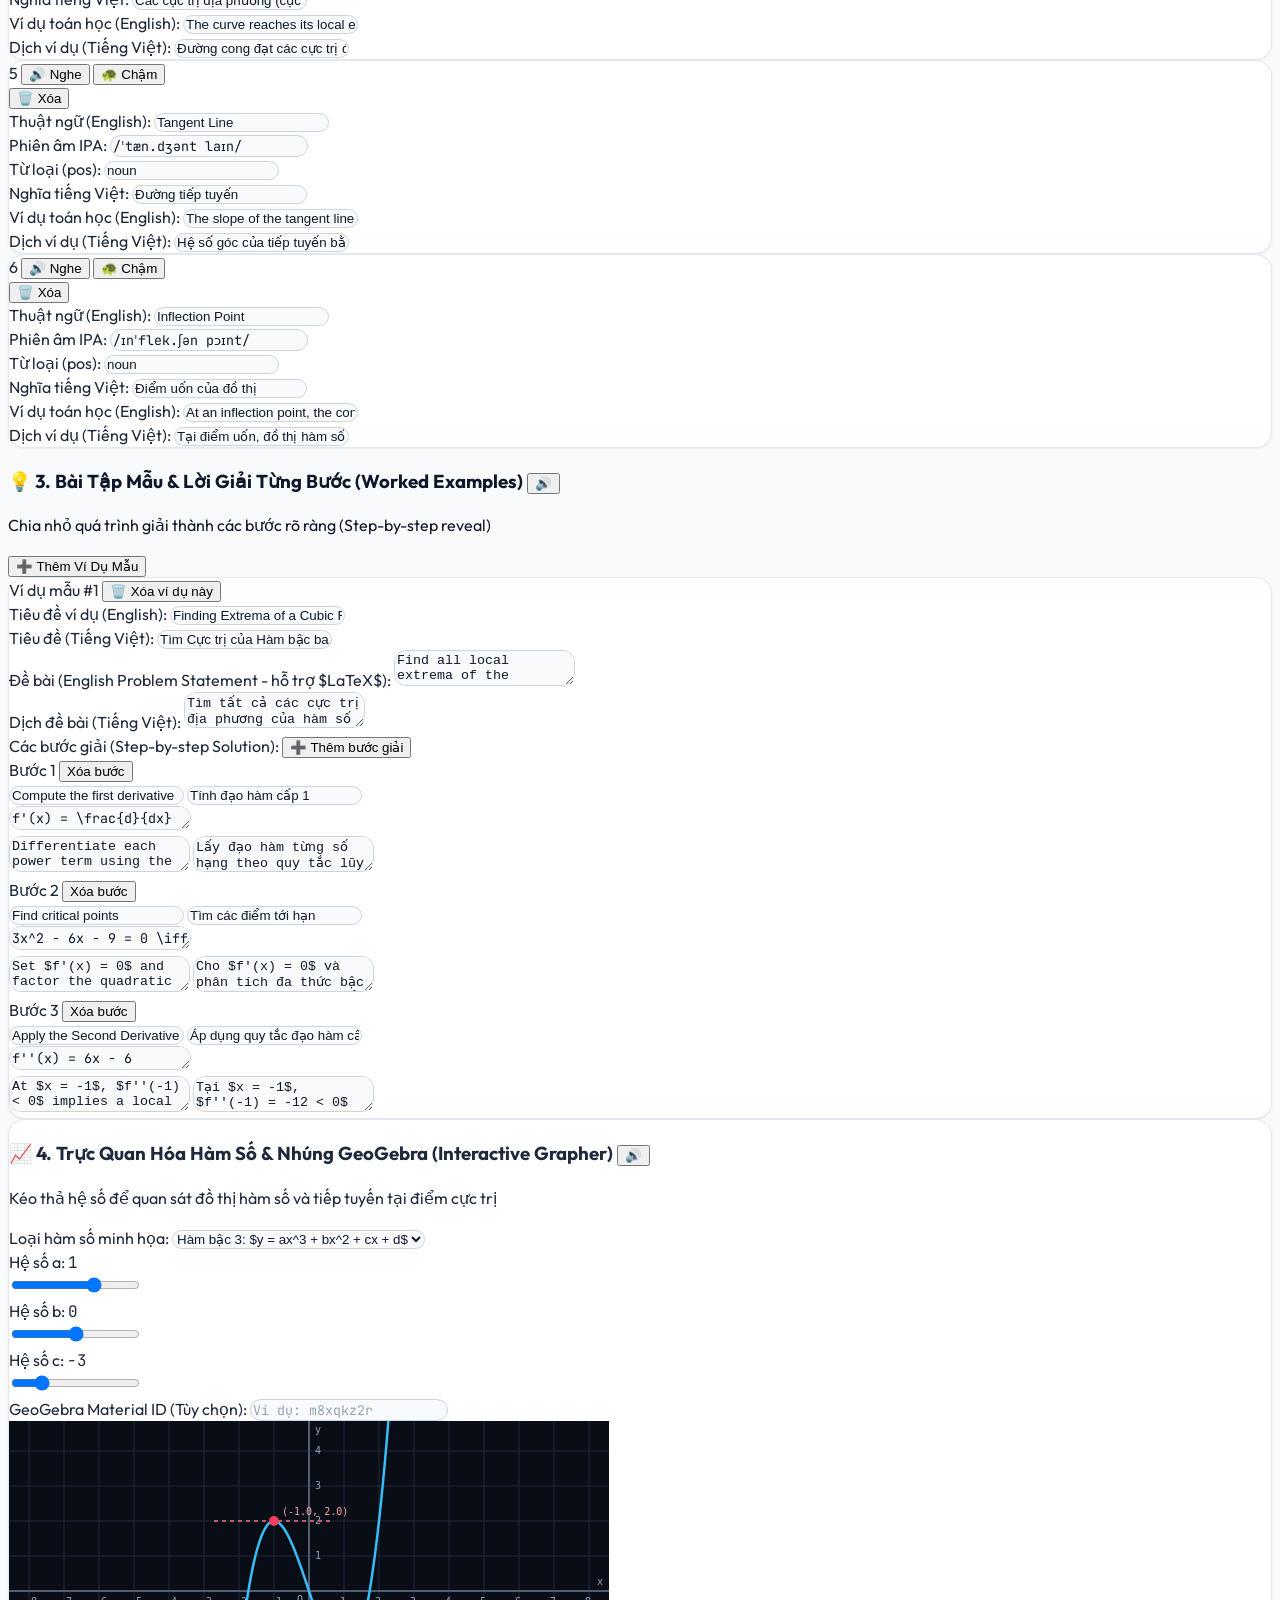
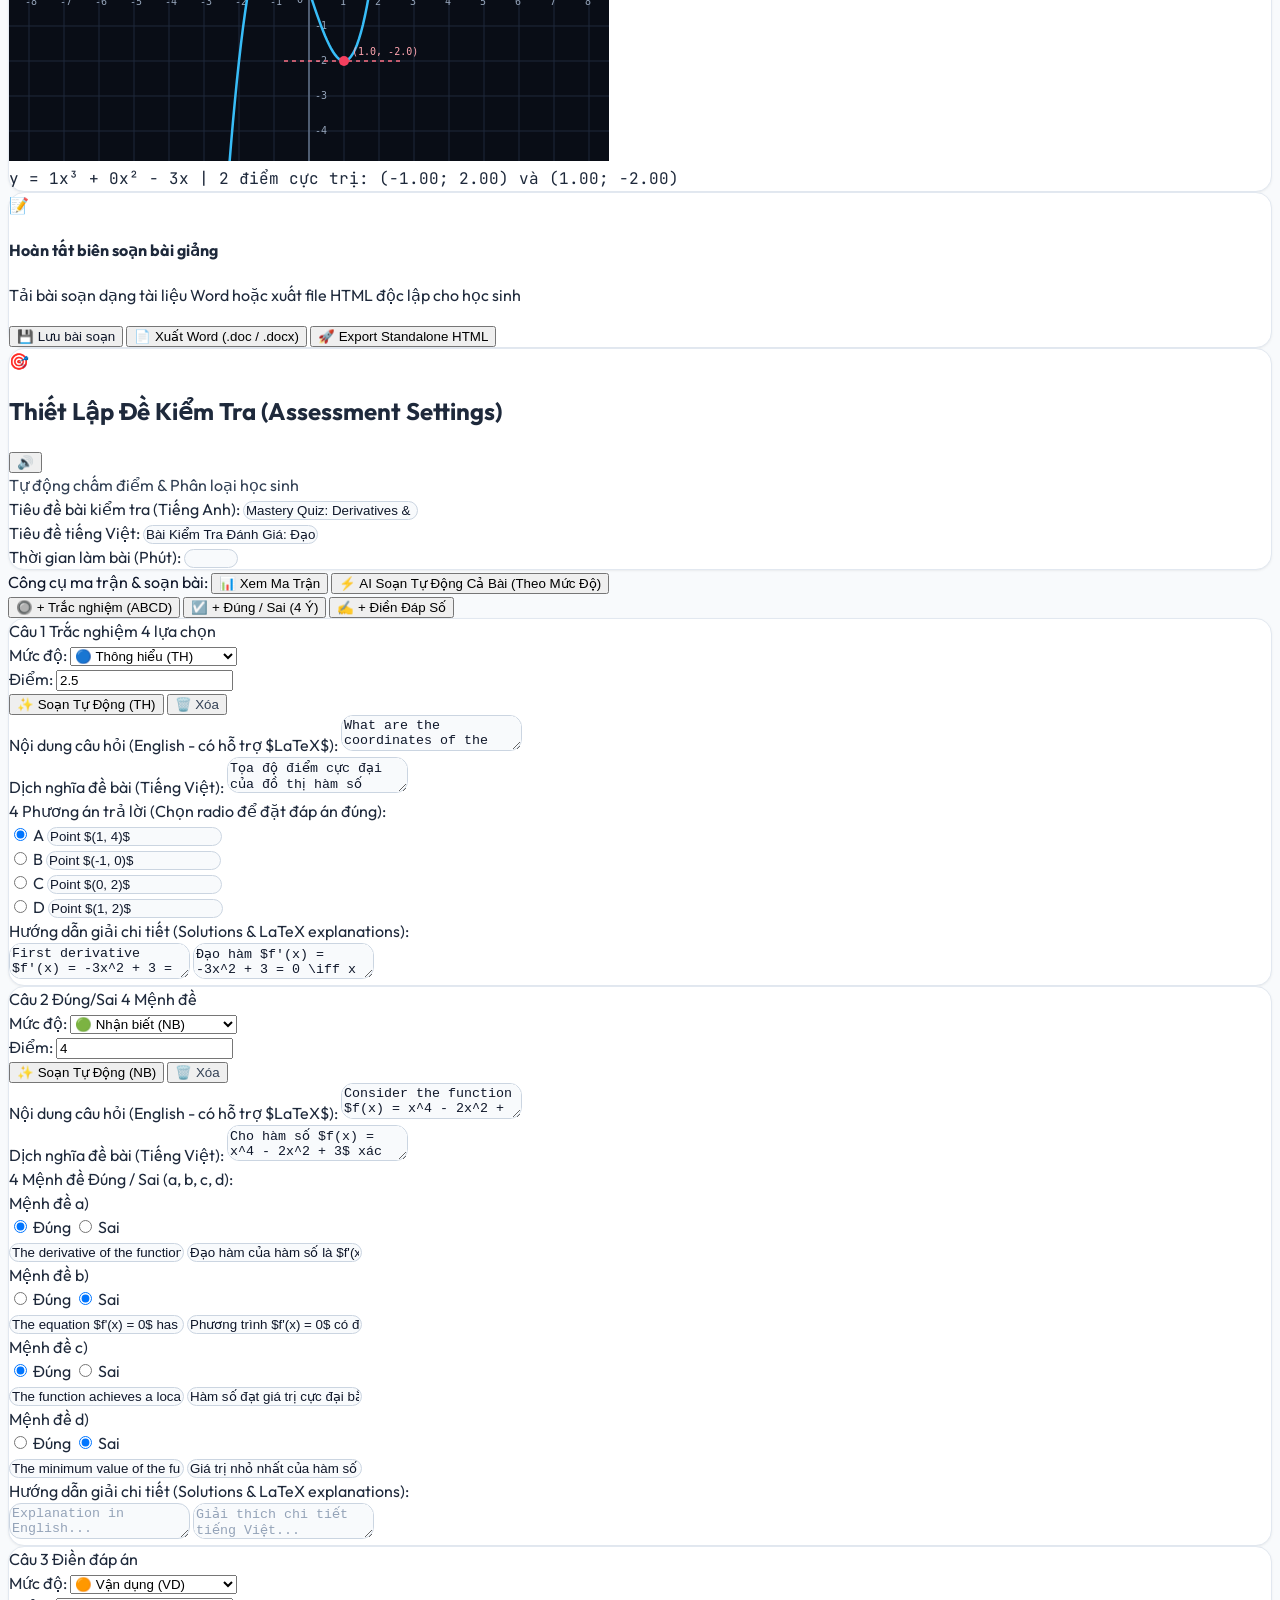
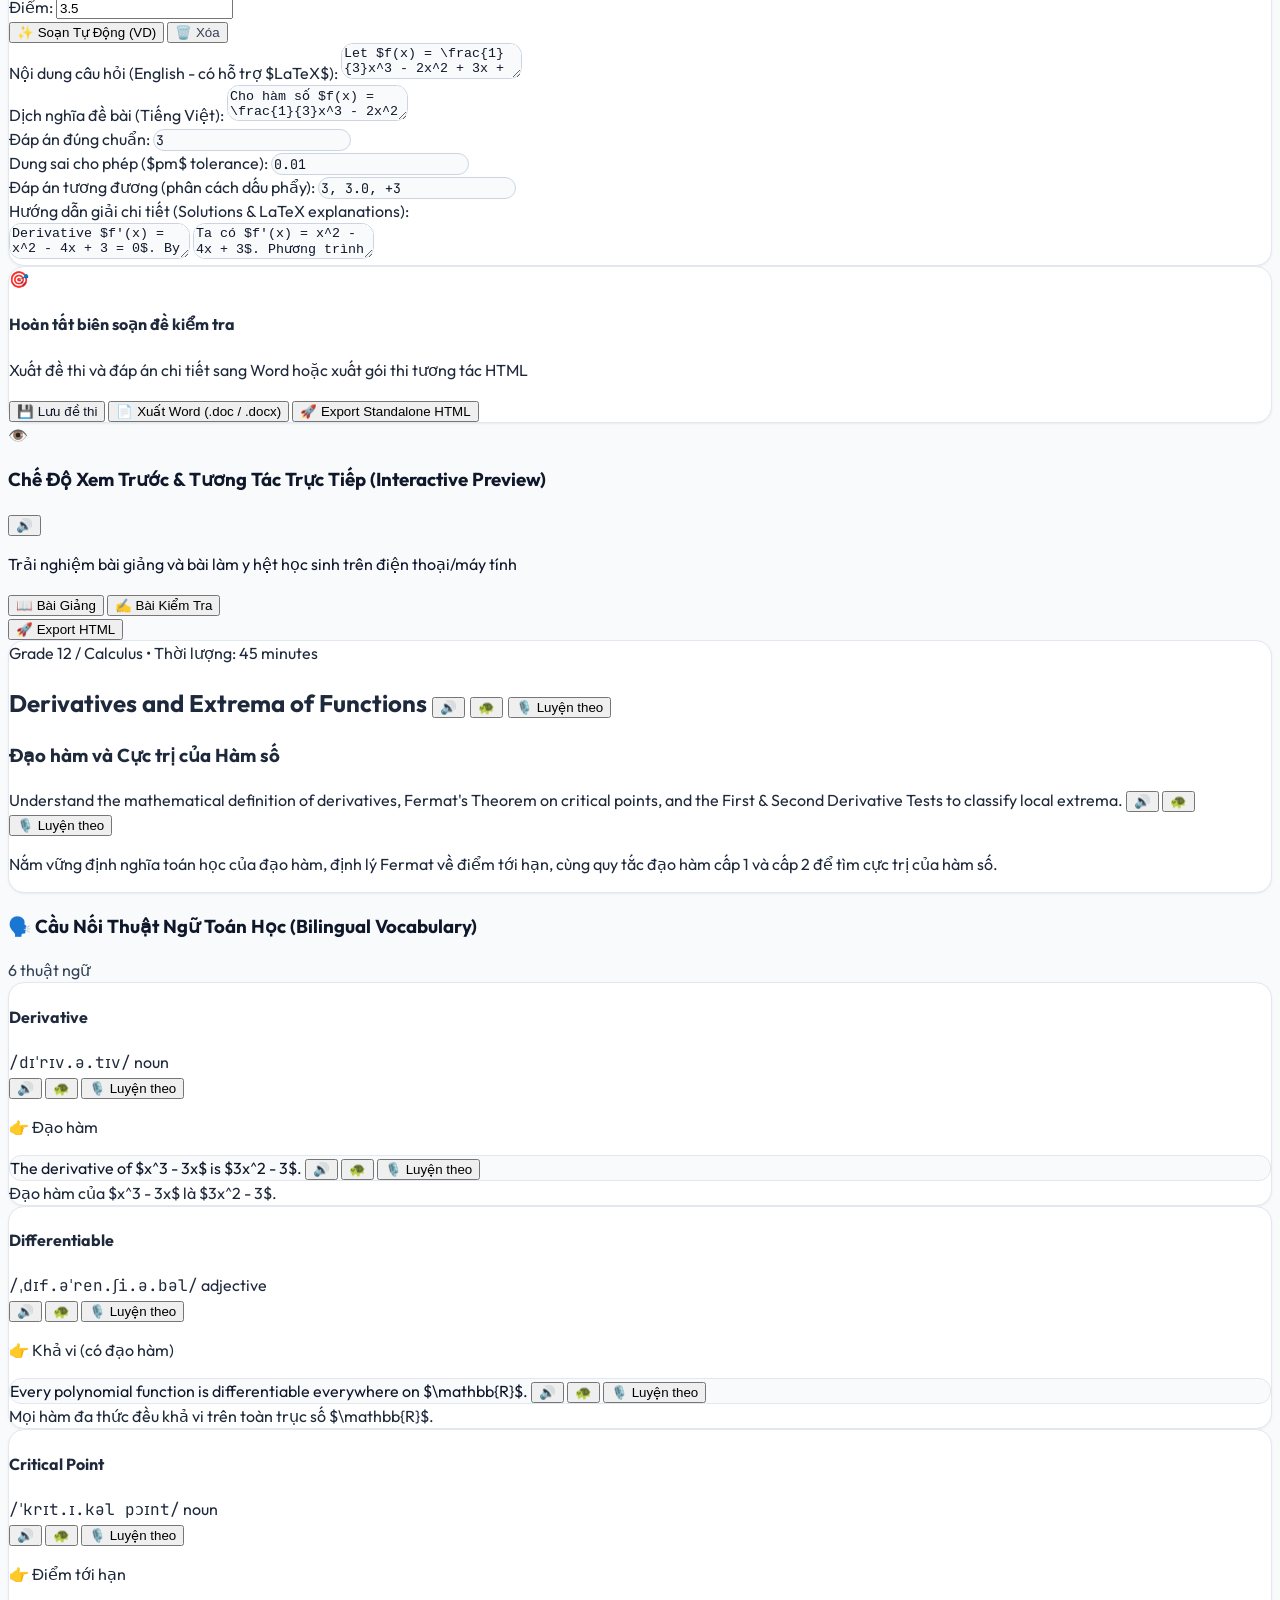
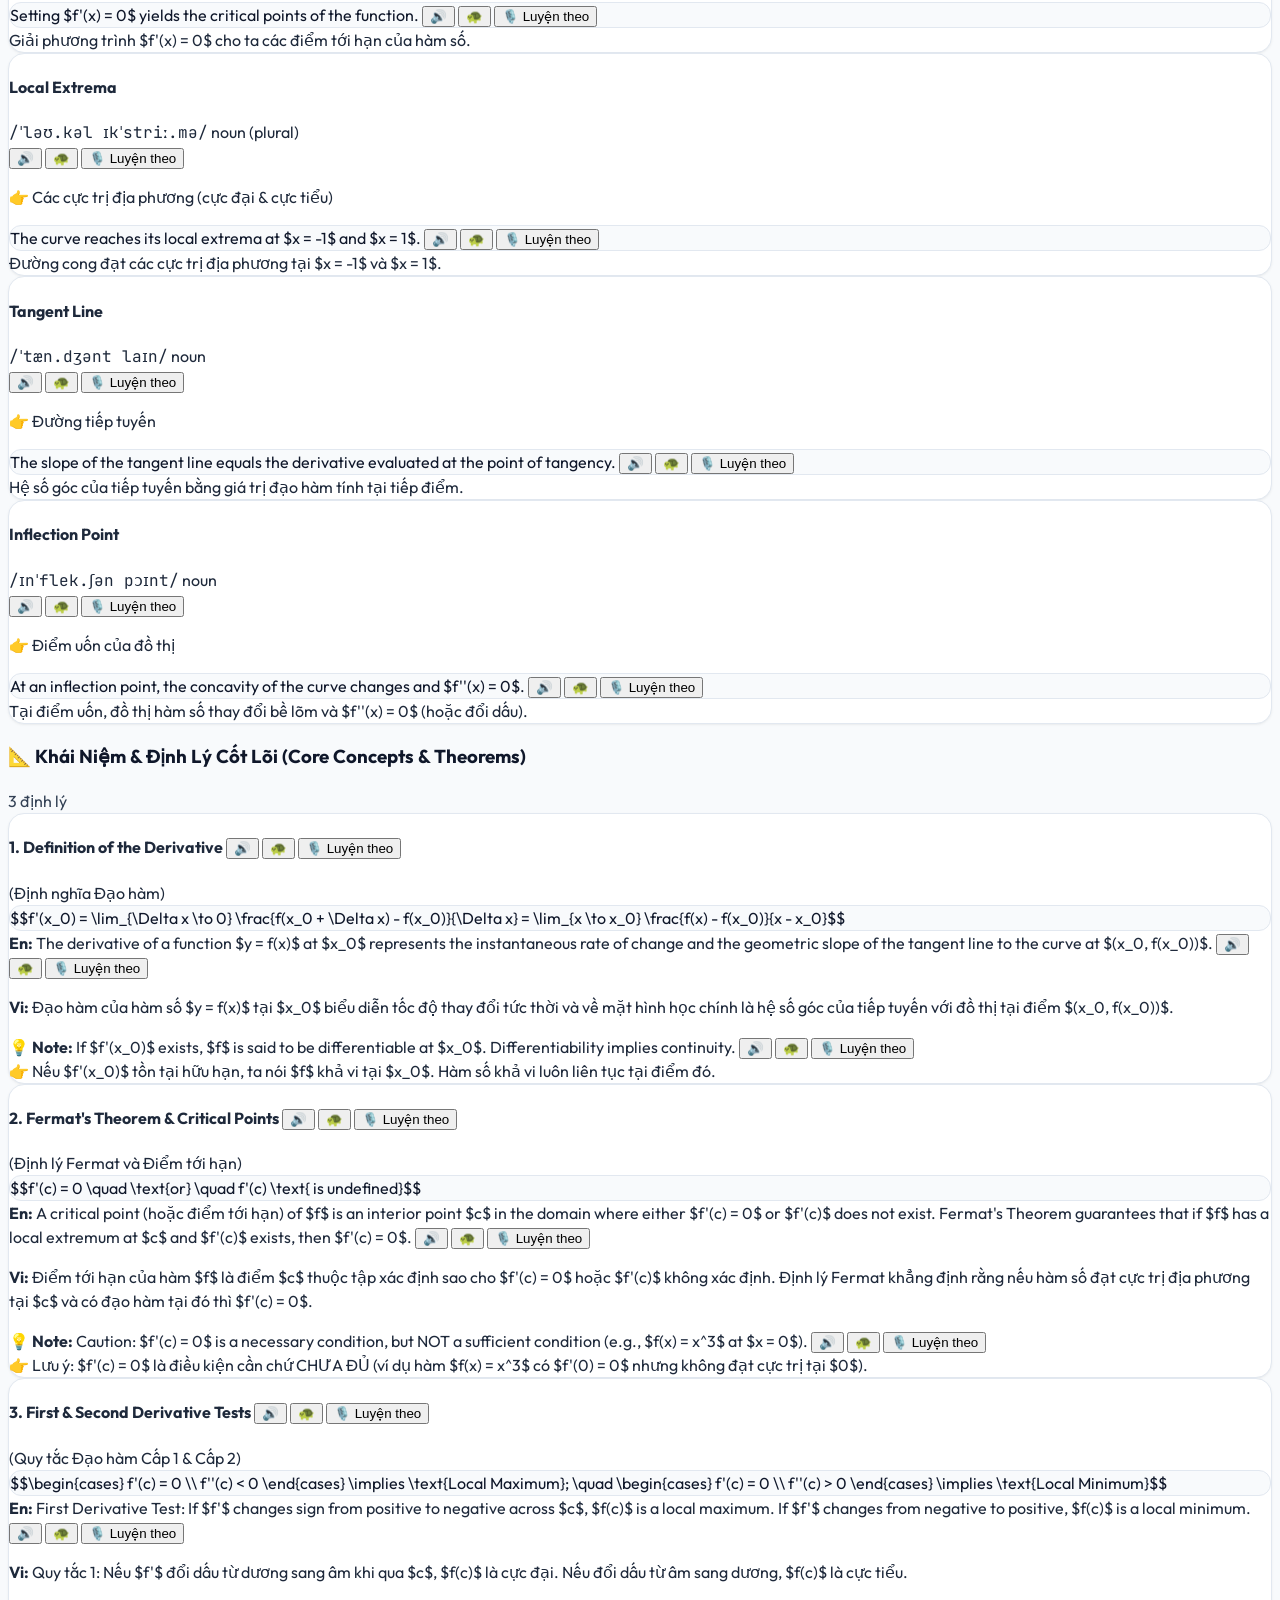
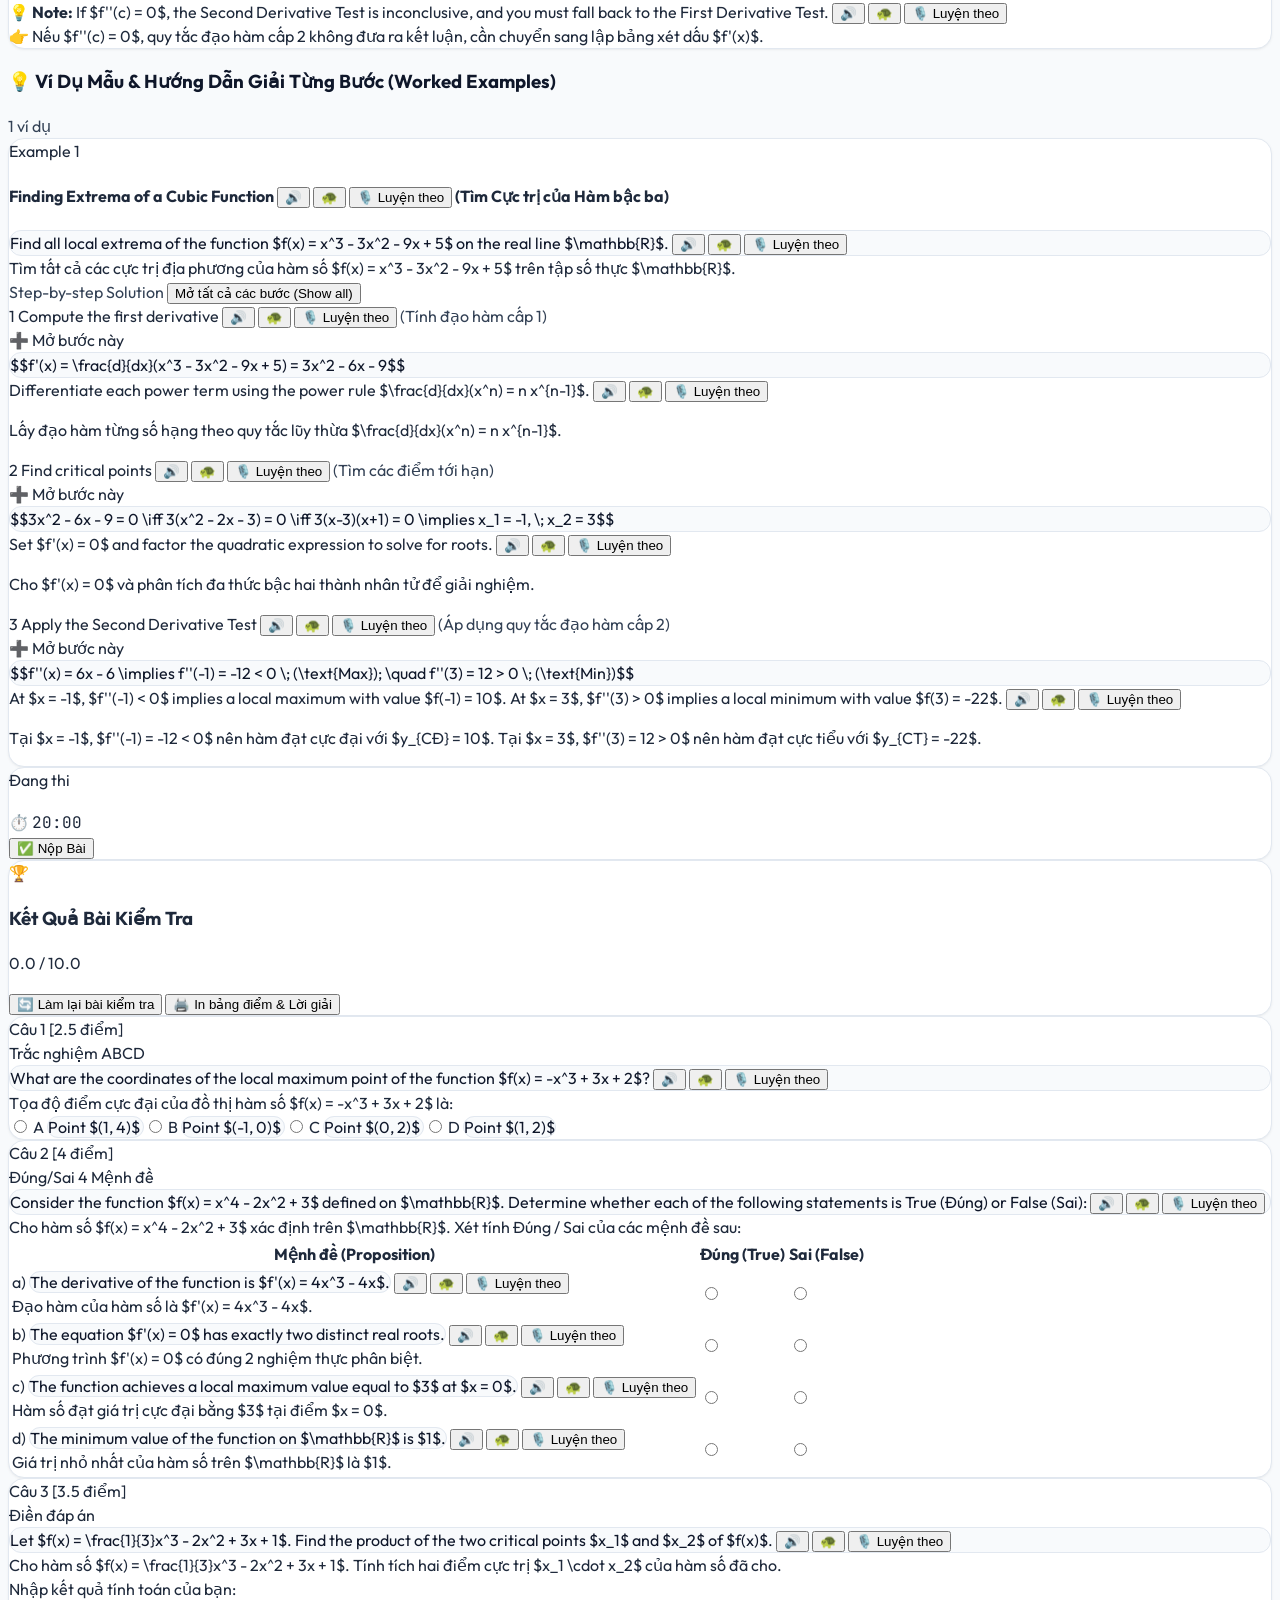
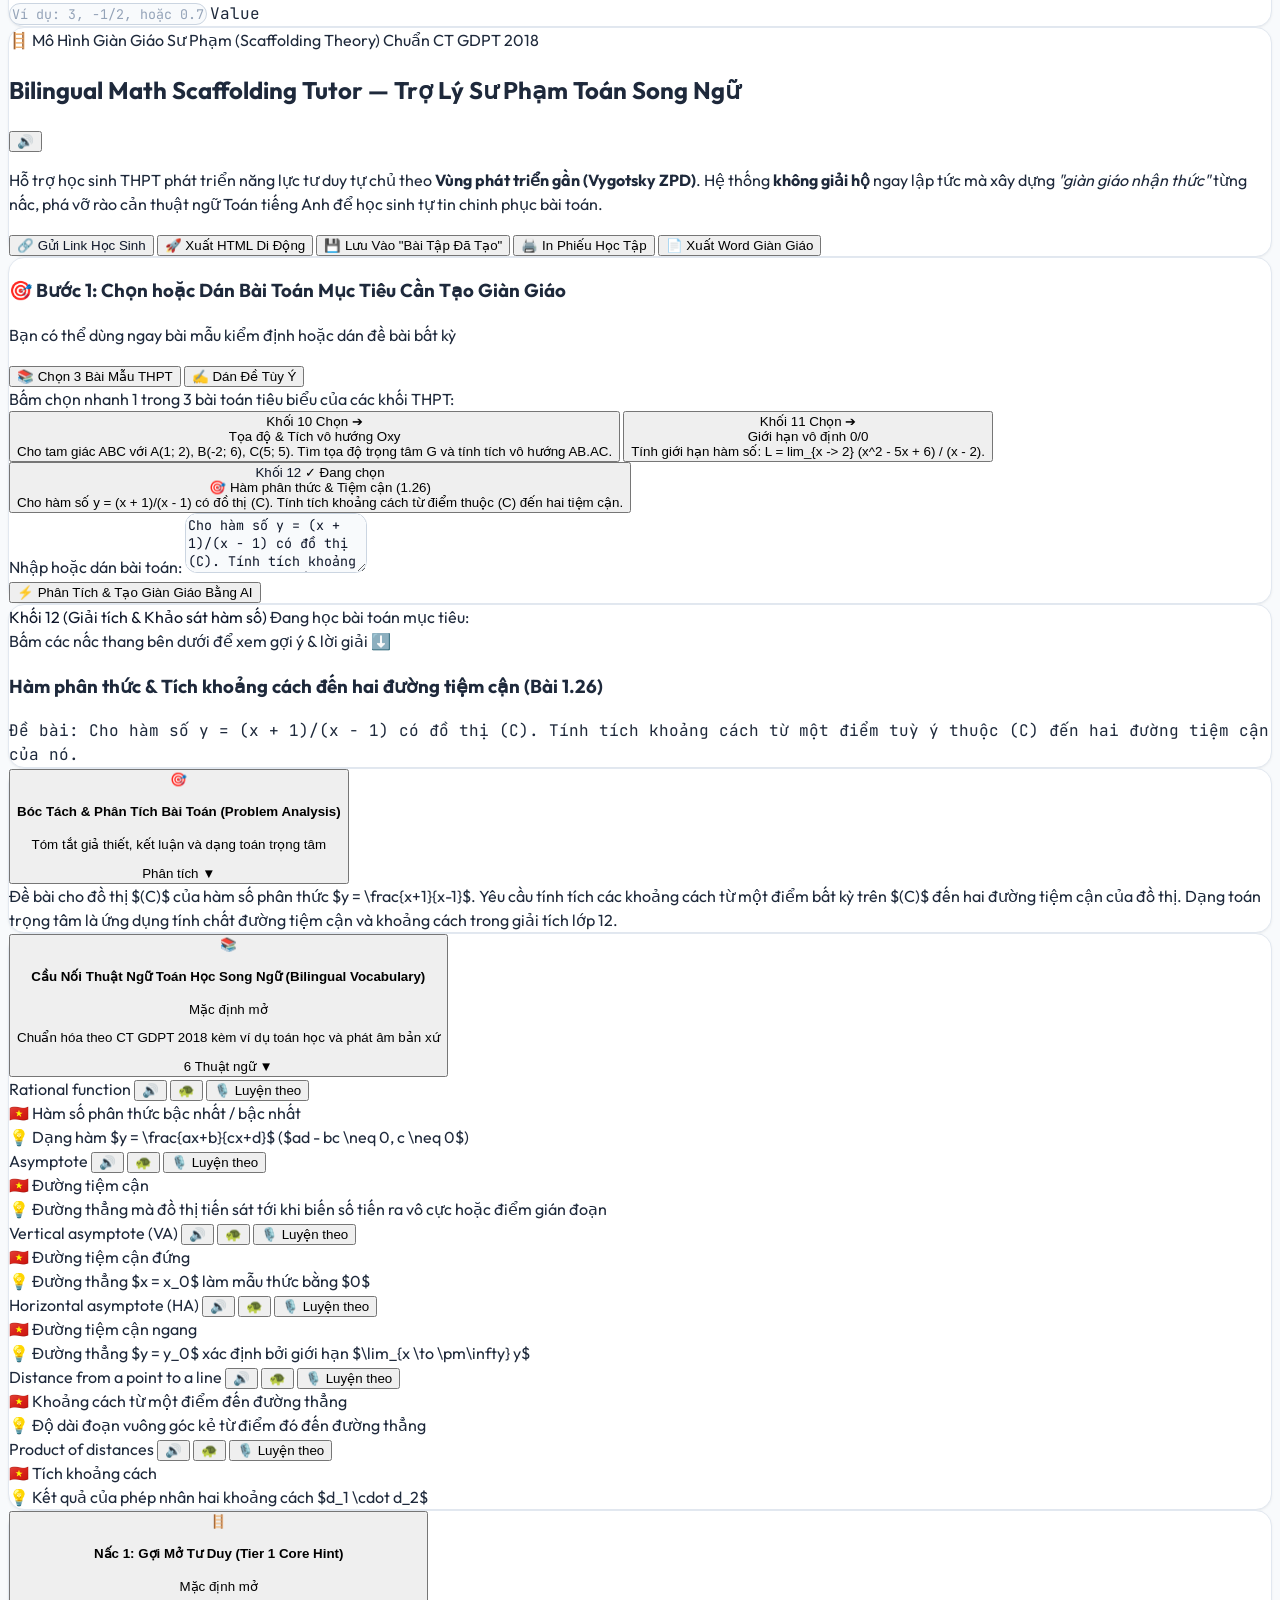
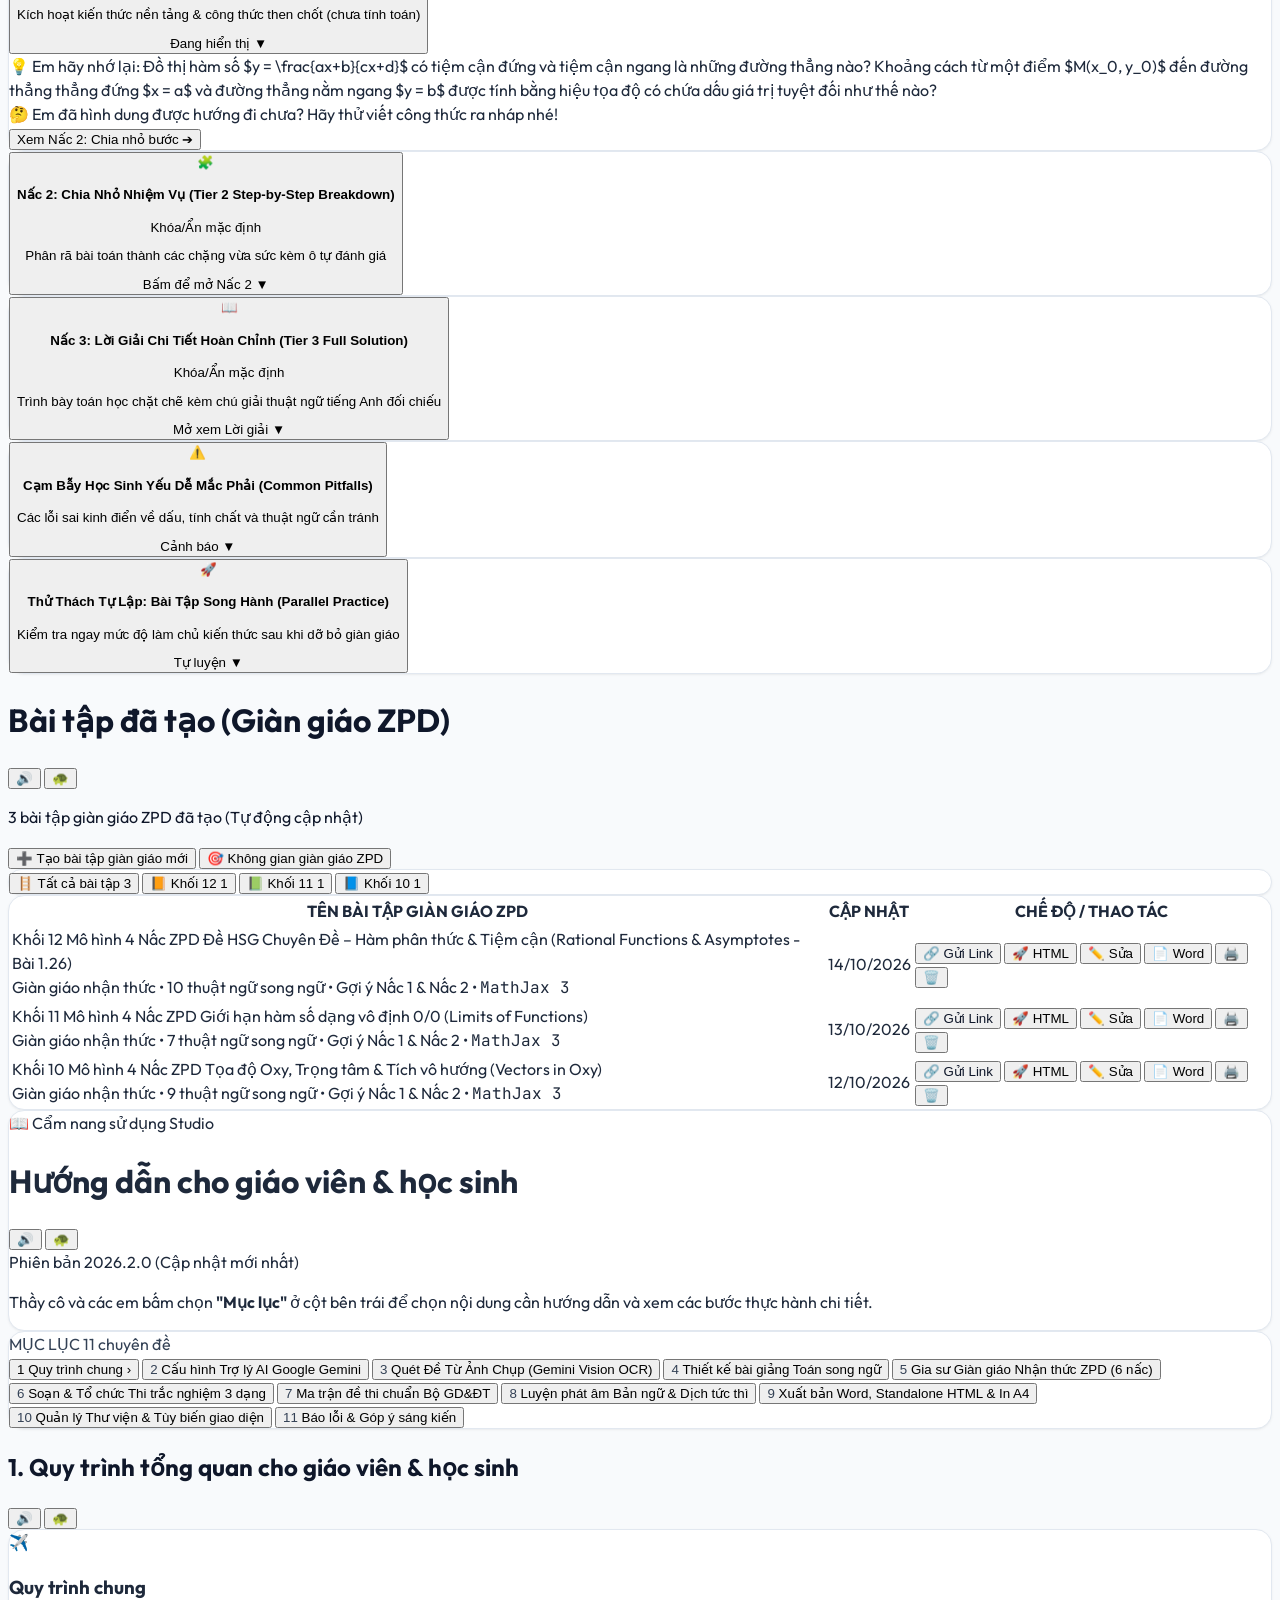
==== commit 0c19fa79: "fix: sua loi cu phap ai-generator giup kich hoat chuc nang huong dan va cap nhat cache-buster" ====
--- a/index.html
+++ b/index.html
@@ -1028,7 +1028,465 @@
       <!-- TAB 5: HƯỚNG DẪN CHO GIÁO VIÊN & HỌC SINH (USER GUIDE PANEL) -->
       <!-- ============================================================ -->
       <div id="panel-user-guide" class="space-y-6 hidden">
-        <!-- Rendered dynamically by js/guide.js -->
+
+      <!-- ============================================================ -->
+      <!-- TOP BANNER CARD -->
+      <!-- ============================================================ -->
+      <div class="glass-card p-6 sm:p-8 rounded-3xl border border-indigo-100 bg-gradient-to-r from-white via-indigo-50/30 to-amber-50/20 shadow-xs space-y-3">
+        <div class="inline-flex items-center gap-2 px-3 py-1 rounded-full bg-indigo-50 border border-indigo-200/80 text-indigo-700 text-xs font-bold shadow-2xs">
+          <span>📖</span>
+          <span>Cẩm nang sử dụng Studio</span>
+        </div>
+        
+        <div class="flex flex-wrap items-center justify-between gap-3">
+          <div class="flex items-center flex-wrap gap-2">
+            <h1 class="text-2xl sm:text-3xl font-black text-slate-900 tracking-tight">
+              Hướng dẫn cho giáo viên &amp; học sinh
+            </h1>
+            
+      <span class="inline-title-speaker inline-flex items-center gap-1 ml-2 align-middle select-none" onclick="event.stopPropagation()">
+        <button onclick="BilingualHelper.speak('Teacher and Student User Manual', 0.88)" class="w-6 h-6 rounded-lg bg-indigo-50 hover:bg-indigo-600 text-indigo-600 hover:text-white flex items-center justify-center text-xs transition-all shadow-2xs border border-indigo-200/80 cursor-pointer" title="Phát âm tiếng Anh chuẩn, rõ chữ: Teacher and Student User Manual">
+          🔊
+        </button>
+        <button onclick="BilingualHelper.speak('Teacher and Student User Manual', 0.68)" class="w-6 h-6 rounded-lg bg-amber-50 hover:bg-amber-500 text-amber-700 hover:text-white flex items-center justify-center text-xs transition-all shadow-2xs border border-amber-200/80 cursor-pointer" title="Nghe chậm (0.68x) rõ từng âm">
+          🐢
+        </button>
+      </span>
+    
+          </div>
+          <span class="text-xs font-semibold px-2.5 py-1 rounded-lg bg-emerald-50 text-emerald-700 border border-emerald-200 shadow-2xs">
+            Phiên bản 2026.2.0 (Cập nhật mới nhất)
+          </span>
+        </div>
+
+        <p class="text-xs sm:text-sm text-slate-500 font-medium leading-relaxed max-w-3xl">
+          Thầy cô và các em bấm chọn <strong>"Mục lục"</strong> ở cột bên trái để chọn nội dung cần hướng dẫn và xem các bước thực hành chi tiết.
+        </p>
+      </div>
+
+      <!-- ============================================================ -->
+      <!-- 2-COLUMN LAYOUT: MỤC LỤC (LEFT) & NỘI DUNG TỪNG BƯỚC (RIGHT) -->
+      <!-- ============================================================ -->
+      <div class="flex flex-col lg:flex-row gap-6 items-start">
+        
+        <!-- LEFT COLUMN: MỤC LỤC (TABLE OF CONTENTS) -->
+        <div class="w-full lg:w-72 glass-card p-4 rounded-3xl border border-slate-200/90 shadow-xs shrink-0 lg:sticky lg:top-20 space-y-2">
+          
+          <div class="text-[11px] font-black uppercase tracking-wider text-slate-400 px-3 py-1 flex items-center justify-between">
+            <span>MỤC LỤC</span>
+            <span class="text-[10px] font-bold text-indigo-600 bg-indigo-50 px-2 py-0.5 rounded-full">11 chuyên đề</span>
+          </div>
+
+          <div class="space-y-1">
+            
+                <button onclick="UserGuide.switchSection('general-workflow')" class="w-full px-3.5 py-2.5 rounded-2xl text-left text-xs sm:text-[13px] flex items-center gap-3 transition-all cursor-pointer bg-indigo-50 text-indigo-700 font-bold border border-indigo-200 shadow-2xs">
+                  <span class="w-5 text-center text-xs text-indigo-600 font-black">1</span>
+                  <span class="truncate flex-1">Quy trình chung</span>
+                  <span class="text-indigo-600 text-xs font-bold">›</span>
+                </button>
+              
+                <button onclick="UserGuide.switchSection('gemini-api')" class="w-full px-3.5 py-2.5 rounded-2xl text-left text-xs sm:text-[13px] flex items-center gap-3 transition-all cursor-pointer text-slate-600 hover:text-slate-900 hover:bg-slate-100/80 font-medium">
+                  <span class="w-5 text-center text-xs text-slate-400 font-semibold">2</span>
+                  <span class="truncate flex-1">Cấu hình Trợ lý AI Google Gemini</span>
+                  
+                </button>
+              
+                <button onclick="UserGuide.switchSection('vision-ocr')" class="w-full px-3.5 py-2.5 rounded-2xl text-left text-xs sm:text-[13px] flex items-center gap-3 transition-all cursor-pointer text-slate-600 hover:text-slate-900 hover:bg-slate-100/80 font-medium">
+                  <span class="w-5 text-center text-xs text-slate-400 font-semibold">3</span>
+                  <span class="truncate flex-1">Quét Đề Từ Ảnh Chụp (Gemini Vision OCR)</span>
+                  
+                </button>
+              
+                <button onclick="UserGuide.switchSection('lesson-builder')" class="w-full px-3.5 py-2.5 rounded-2xl text-left text-xs sm:text-[13px] flex items-center gap-3 transition-all cursor-pointer text-slate-600 hover:text-slate-900 hover:bg-slate-100/80 font-medium">
+                  <span class="w-5 text-center text-xs text-slate-400 font-semibold">4</span>
+                  <span class="truncate flex-1">Thiết kế bài giảng Toán song ngữ</span>
+                  
+                </button>
+              
+                <button onclick="UserGuide.switchSection('scaffolding-zpd')" class="w-full px-3.5 py-2.5 rounded-2xl text-left text-xs sm:text-[13px] flex items-center gap-3 transition-all cursor-pointer text-slate-600 hover:text-slate-900 hover:bg-slate-100/80 font-medium">
+                  <span class="w-5 text-center text-xs text-slate-400 font-semibold">5</span>
+                  <span class="truncate flex-1">Gia sư Giàn giáo Nhận thức ZPD (6 nấc)</span>
+                  
+                </button>
+              
+                <button onclick="UserGuide.switchSection('quiz-creator')" class="w-full px-3.5 py-2.5 rounded-2xl text-left text-xs sm:text-[13px] flex items-center gap-3 transition-all cursor-pointer text-slate-600 hover:text-slate-900 hover:bg-slate-100/80 font-medium">
+                  <span class="w-5 text-center text-xs text-slate-400 font-semibold">6</span>
+                  <span class="truncate flex-1">Soạn &amp; Tổ chức Thi trắc nghiệm 3 dạng</span>
+                  
+                </button>
+              
+                <button onclick="UserGuide.switchSection('test-matrix')" class="w-full px-3.5 py-2.5 rounded-2xl text-left text-xs sm:text-[13px] flex items-center gap-3 transition-all cursor-pointer text-slate-600 hover:text-slate-900 hover:bg-slate-100/80 font-medium">
+                  <span class="w-5 text-center text-xs text-slate-400 font-semibold">7</span>
+                  <span class="truncate flex-1">Ma trận đề thi chuẩn Bộ GD&amp;ĐT</span>
+                  
+                </button>
+              
+                <button onclick="UserGuide.switchSection('speech-shadowing')" class="w-full px-3.5 py-2.5 rounded-2xl text-left text-xs sm:text-[13px] flex items-center gap-3 transition-all cursor-pointer text-slate-600 hover:text-slate-900 hover:bg-slate-100/80 font-medium">
+                  <span class="w-5 text-center text-xs text-slate-400 font-semibold">8</span>
+                  <span class="truncate flex-1">Luyện phát âm Bản ngữ &amp; Dịch tức thì</span>
+                  
+                </button>
+              
+                <button onclick="UserGuide.switchSection('export-share')" class="w-full px-3.5 py-2.5 rounded-2xl text-left text-xs sm:text-[13px] flex items-center gap-3 transition-all cursor-pointer text-slate-600 hover:text-slate-900 hover:bg-slate-100/80 font-medium">
+                  <span class="w-5 text-center text-xs text-slate-400 font-semibold">9</span>
+                  <span class="truncate flex-1">Xuất bản Word, Standalone HTML &amp; In A4</span>
+                  
+                </button>
+              
+                <button onclick="UserGuide.switchSection('library-management')" class="w-full px-3.5 py-2.5 rounded-2xl text-left text-xs sm:text-[13px] flex items-center gap-3 transition-all cursor-pointer text-slate-600 hover:text-slate-900 hover:bg-slate-100/80 font-medium">
+                  <span class="w-5 text-center text-xs text-slate-400 font-semibold">10</span>
+                  <span class="truncate flex-1">Quản lý Thư viện &amp; Tùy biến giao diện</span>
+                  
+                </button>
+              
+                <button onclick="UserGuide.switchSection('feedback-support')" class="w-full px-3.5 py-2.5 rounded-2xl text-left text-xs sm:text-[13px] flex items-center gap-3 transition-all cursor-pointer text-slate-600 hover:text-slate-900 hover:bg-slate-100/80 font-medium">
+                  <span class="w-5 text-center text-xs text-slate-400 font-semibold">11</span>
+                  <span class="truncate flex-1">Báo lỗi &amp; Góp ý sáng kiến</span>
+                  
+                </button>
+              
+          </div>
+        </div>
+
+        <!-- RIGHT COLUMN: DETAILED STEP-BY-STEP CARDS -->
+        <div id="guide-detail-column" class="flex-1 min-w-0 w-full space-y-5">
+          
+          <!-- Section Heading -->
+          <div class="flex items-center flex-wrap gap-2">
+            <h2 class="text-lg sm:text-xl font-black text-slate-900">
+              1. Quy trình tổng quan cho giáo viên &amp; học sinh
+            </h2>
+            
+      <span class="inline-title-speaker inline-flex items-center gap-1 ml-2 align-middle select-none" onclick="event.stopPropagation()">
+        <button onclick="BilingualHelper.speak('General Workflow for Teachers &amp; Students', 0.88)" class="w-6 h-6 rounded-lg bg-indigo-50 hover:bg-indigo-600 text-indigo-600 hover:text-white flex items-center justify-center text-xs transition-all shadow-2xs border border-indigo-200/80 cursor-pointer" title="Phát âm tiếng Anh chuẩn, rõ chữ: General Workflow for Teachers &amp; Students">
+          🔊
+        </button>
+        <button onclick="BilingualHelper.speak('General Workflow for Teachers &amp; Students', 0.68)" class="w-6 h-6 rounded-lg bg-amber-50 hover:bg-amber-500 text-amber-700 hover:text-white flex items-center justify-center text-xs transition-all shadow-2xs border border-amber-200/80 cursor-pointer" title="Nghe chậm (0.68x) rõ từng âm">
+          🐢
+        </button>
+      </span>
+    
+          </div>
+
+          <!-- Subcard Banner -->
+          <div class="glass-card p-5 sm:p-6 rounded-3xl border border-indigo-100 bg-gradient-to-br from-indigo-50/40 via-white to-slate-50 flex items-start gap-4 shadow-xs">
+            <div class="w-12 h-12 rounded-2xl bg-indigo-600 text-white flex items-center justify-center text-2xl font-black shadow-sm shrink-0">
+              ✈️
+            </div>
+            <div class="space-y-1 min-w-0 flex-1">
+              <div class="flex items-center flex-wrap gap-2">
+                <h3 class="text-base sm:text-lg font-black text-slate-900">
+                  Quy trình chung
+                </h3>
+                
+      <span class="inline-title-speaker inline-flex items-center gap-1 ml-2 align-middle select-none" onclick="event.stopPropagation()">
+        <button onclick="BilingualHelper.speak('General Workflow for Teachers &amp; Students', 0.88)" class="w-6 h-6 rounded-lg bg-indigo-50 hover:bg-indigo-600 text-indigo-600 hover:text-white flex items-center justify-center text-xs transition-all shadow-2xs border border-indigo-200/80 cursor-pointer" title="Phát âm tiếng Anh chuẩn, rõ chữ: General Workflow for Teachers &amp; Students">
+          🔊
+        </button>
+        <button onclick="BilingualHelper.speak('General Workflow for Teachers &amp; Students', 0.68)" class="w-6 h-6 rounded-lg bg-amber-50 hover:bg-amber-500 text-amber-700 hover:text-white flex items-center justify-center text-xs transition-all shadow-2xs border border-amber-200/80 cursor-pointer" title="Nghe chậm (0.68x) rõ từng âm">
+          🐢
+        </button>
+      </span>
+    
+              </div>
+              <p class="text-xs sm:text-sm text-slate-500 leading-relaxed font-medium">
+                Quy trình 4 bước khép kín từ lúc soạn bài giảng, kích hoạt giàn giáo ZPD, làm bài tương tác &amp; luyện nói bản ngữ đến khi xuất bản đa kênh.
+              </p>
+            </div>
+          </div>
+
+          <!-- Step Cards with Numbered Badges (1, 2, 3...) -->
+          <div class="space-y-4">
+            
+              <div class="glass-card p-5 sm:p-6 rounded-3xl border border-slate-200 hover:border-indigo-200 shadow-xs transition-all space-y-3.5">
+                
+                <!-- Step Header -->
+                <div class="flex items-start gap-3.5">
+                  <div class="w-8 h-8 rounded-full bg-indigo-600 text-white flex items-center justify-center font-black text-sm shrink-0 shadow-2xs">
+                    1
+                  </div>
+                  <div class="flex-1 min-w-0">
+                    <div class="flex items-center flex-wrap gap-2">
+                      <h4 class="text-sm sm:text-base font-bold text-slate-900 leading-snug">
+                        Soạn bài giảng hoặc Nhập tài liệu Word / PDF / Ảnh chụp
+                      </h4>
+                      
+      <span class="inline-title-speaker inline-flex items-center gap-1 ml-2 align-middle select-none" onclick="event.stopPropagation()">
+        <button onclick="BilingualHelper.speak('Create Lesson or Import Word / PDF / Vision OCR', 0.88)" class="w-6 h-6 rounded-lg bg-indigo-50 hover:bg-indigo-600 text-indigo-600 hover:text-white flex items-center justify-center text-xs transition-all shadow-2xs border border-indigo-200/80 cursor-pointer" title="Phát âm tiếng Anh chuẩn, rõ chữ: Create Lesson or Import Word / PDF / Vision OCR">
+          🔊
+        </button>
+        <button onclick="BilingualHelper.speak('Create Lesson or Import Word / PDF / Vision OCR', 0.68)" class="w-6 h-6 rounded-lg bg-amber-50 hover:bg-amber-500 text-amber-700 hover:text-white flex items-center justify-center text-xs transition-all shadow-2xs border border-amber-200/80 cursor-pointer" title="Nghe chậm (0.68x) rõ từng âm">
+          🐢
+        </button>
+      </span>
+    
+                    </div>
+                    
+                      <p class="text-xs text-slate-600 font-normal mt-0.5">Thầy cô chọn mục <strong>Soạn bài giảng</strong> trên cây thư mục hoặc bấm <strong>✨ Soạn tự động (AI Studio)</strong>.</p>
+                    
+                  </div>
+                </div>
+
+                <!-- Step Bullets -->
+                
+                  <div class="pl-11 space-y-2 text-xs sm:text-[13px] text-slate-600 leading-relaxed">
+                    
+                      <div class="flex items-start gap-2">
+                        <span class="text-indigo-500 font-bold select-none">•</span>
+                        <div class="flex-1"><strong>Chọn chủ đề chuẩn:</strong> Khởi tạo tức thì bài giảng Toán THPT (Khối 10, 11, 12) chuẩn GDPT 2018 với đầy đủ lý thuyết, từ vựng, ví dụ và đề thi.</div>
+                      </div>
+                    
+                      <div class="flex items-start gap-2">
+                        <span class="text-indigo-500 font-bold select-none">•</span>
+                        <div class="flex-1"><strong>Nạp file Word (.docx), PDF hoặc Markdown/LaTeX:</strong> Bộ phân tích thông minh (Smart Parser) tự động bóc tách từ vựng, công thức Toán $LaTeX$ và các câu hỏi trắc nghiệm.</div>
+                      </div>
+                    
+                      <div class="flex items-start gap-2">
+                        <span class="text-indigo-500 font-bold select-none">•</span>
+                        <div class="flex-1"><strong>Quét ảnh chụp đề thi (Gemini Vision OCR):</strong> Kéo thả hoặc dán ảnh (Ctrl + V) từ sách giáo khoa, tài liệu in để AI tự động chuyển thành đề thi song ngữ và phân loại 4 mức độ nhận thức.</div>
+                      </div>
+                    
+                      <div class="flex items-start gap-2">
+                        <span class="text-indigo-500 font-bold select-none">•</span>
+                        <div class="flex-1"><strong>Soạn bài bằng Gemini AI:</strong> Nhập câu lệnh tùy chỉnh (Prompt) để AI tạo nội dung theo yêu cầu sư phạm riêng.</div>
+                      </div>
+                    
+                  </div>
+                
+
+                <!-- Quick Action Button if present -->
+                
+                  <div class="pl-11 pt-1">
+                    <button onclick="UserGuide.handleActionClick('builder-lesson')" class="px-4 py-2 rounded-xl text-xs font-bold bg-indigo-50 hover:bg-indigo-600 text-indigo-700 hover:text-white border border-indigo-200 transition-all flex items-center gap-1.5 shadow-2xs cursor-pointer">
+                      <span>📝</span>
+                      <span>Mở Soạn bài giảng</span>
+                      <span>➔</span>
+                    </button>
+                  </div>
+                
+
+              </div>
+            
+              <div class="glass-card p-5 sm:p-6 rounded-3xl border border-slate-200 hover:border-indigo-200 shadow-xs transition-all space-y-3.5">
+                
+                <!-- Step Header -->
+                <div class="flex items-start gap-3.5">
+                  <div class="w-8 h-8 rounded-full bg-indigo-600 text-white flex items-center justify-center font-black text-sm shrink-0 shadow-2xs">
+                    2
+                  </div>
+                  <div class="flex-1 min-w-0">
+                    <div class="flex items-center flex-wrap gap-2">
+                      <h4 class="text-sm sm:text-base font-bold text-slate-900 leading-snug">
+                        Kích hoạt Gia sư Giàn giáo Nhận thức ZPD (6 nấc)
+                      </h4>
+                      
+      <span class="inline-title-speaker inline-flex items-center gap-1 ml-2 align-middle select-none" onclick="event.stopPropagation()">
+        <button onclick="BilingualHelper.speak('Activate 6-Stage Cognitive Scaffolding (Vygotsky ZPD)', 0.88)" class="w-6 h-6 rounded-lg bg-indigo-50 hover:bg-indigo-600 text-indigo-600 hover:text-white flex items-center justify-center text-xs transition-all shadow-2xs border border-indigo-200/80 cursor-pointer" title="Phát âm tiếng Anh chuẩn, rõ chữ: Activate 6-Stage Cognitive Scaffolding (Vygotsky ZPD)">
+          🔊
+        </button>
+        <button onclick="BilingualHelper.speak('Activate 6-Stage Cognitive Scaffolding (Vygotsky ZPD)', 0.68)" class="w-6 h-6 rounded-lg bg-amber-50 hover:bg-amber-500 text-amber-700 hover:text-white flex items-center justify-center text-xs transition-all shadow-2xs border border-amber-200/80 cursor-pointer" title="Nghe chậm (0.68x) rõ từng âm">
+          🐢
+        </button>
+      </span>
+    
+                    </div>
+                    
+                      <p class="text-xs text-slate-600 font-normal mt-0.5">Chuyển sang nhánh <strong>Gia sư giàn giáo ZPD</strong> để thiết lập mức độ nâng đỡ sư phạm tối ưu cho từng đối tượng học sinh.</p>
+                    
+                  </div>
+                </div>
+
+                <!-- Step Bullets -->
+                
+                  <div class="pl-11 space-y-2 text-xs sm:text-[13px] text-slate-600 leading-relaxed">
+                    
+                      <div class="flex items-start gap-2">
+                        <span class="text-indigo-500 font-bold select-none">•</span>
+                        <div class="flex-1">Hệ thống triển khai <strong>6 tầng sư phạm hoàn chỉnh</strong>: Bóc tách đề bài &amp; Trọng tâm kiến thức, Bảng thuật ngữ toán có phát âm IPA, Gợi ý Nấc 1 Socratic, Khung tư duy Nấc 2 có checklist từng chặng, Cạm bẫy học sinh cần tránh (Common Pitfalls), và Lời giải mẫu hoàn chỉnh.</div>
+                      </div>
+                    
+                      <div class="flex items-start gap-2">
+                        <span class="text-indigo-500 font-bold select-none">•</span>
+                        <div class="flex-1">Học sinh tự rèn luyện tính độc lập qua <strong>Bài tập song song (Parallel Exercise)</strong> có kiểm tra đáp số tự động theo nguyên lý rút dần giàn giáo (Scaffold Fading).</div>
+                      </div>
+                    
+                      <div class="flex items-start gap-2">
+                        <span class="text-indigo-500 font-bold select-none">•</span>
+                        <div class="flex-1">Giáo viên có thể bấm <strong>"✏️ Sửa bài tập này"</strong> để tùy biến nội dung giàn giáo và lưu trực tiếp vào kho <em>"Bài tập đã tạo"</em>.</div>
+                      </div>
+                    
+                  </div>
+                
+
+                <!-- Quick Action Button if present -->
+                
+                  <div class="pl-11 pt-1">
+                    <button onclick="UserGuide.handleActionClick('scaffolding-tutor')" class="px-4 py-2 rounded-xl text-xs font-bold bg-indigo-50 hover:bg-indigo-600 text-indigo-700 hover:text-white border border-indigo-200 transition-all flex items-center gap-1.5 shadow-2xs cursor-pointer">
+                      <span>🪜</span>
+                      <span>Mở Không gian Giàn giáo ZPD</span>
+                      <span>➔</span>
+                    </button>
+                  </div>
+                
+
+              </div>
+            
+              <div class="glass-card p-5 sm:p-6 rounded-3xl border border-slate-200 hover:border-indigo-200 shadow-xs transition-all space-y-3.5">
+                
+                <!-- Step Header -->
+                <div class="flex items-start gap-3.5">
+                  <div class="w-8 h-8 rounded-full bg-indigo-600 text-white flex items-center justify-center font-black text-sm shrink-0 shadow-2xs">
+                    3
+                  </div>
+                  <div class="flex-1 min-w-0">
+                    <div class="flex items-center flex-wrap gap-2">
+                      <h4 class="text-sm sm:text-base font-bold text-slate-900 leading-snug">
+                        Tổ chức Luyện phát âm Bản ngữ &amp; Thi tương tác
+                      </h4>
+                      
+      <span class="inline-title-speaker inline-flex items-center gap-1 ml-2 align-middle select-none" onclick="event.stopPropagation()">
+        <button onclick="BilingualHelper.speak('Pronunciation Shadowing &amp; Interactive Assessment', 0.88)" class="w-6 h-6 rounded-lg bg-indigo-50 hover:bg-indigo-600 text-indigo-600 hover:text-white flex items-center justify-center text-xs transition-all shadow-2xs border border-indigo-200/80 cursor-pointer" title="Phát âm tiếng Anh chuẩn, rõ chữ: Pronunciation Shadowing &amp; Interactive Assessment">
+          🔊
+        </button>
+        <button onclick="BilingualHelper.speak('Pronunciation Shadowing &amp; Interactive Assessment', 0.68)" class="w-6 h-6 rounded-lg bg-amber-50 hover:bg-amber-500 text-amber-700 hover:text-white flex items-center justify-center text-xs transition-all shadow-2xs border border-amber-200/80 cursor-pointer" title="Nghe chậm (0.68x) rõ từng âm">
+          🐢
+        </button>
+      </span>
+    
+                    </div>
+                    
+                      <p class="text-xs text-slate-600 font-normal mt-0.5">Cho học sinh học tập và làm bài trực tiếp trên máy tính hoặc thiết bị di động.</p>
+                    
+                  </div>
+                </div>
+
+                <!-- Step Bullets -->
+                
+                  <div class="pl-11 space-y-2 text-xs sm:text-[13px] text-slate-600 leading-relaxed">
+                    
+                      <div class="flex items-start gap-2">
+                        <span class="text-indigo-500 font-bold select-none">•</span>
+                        <div class="flex-1">Học sinh bấm cụm nút <strong>🔊 Nghe chuẩn (1.0x)</strong> và <strong>🐢 Nghe chậm (0.75x)</strong> cạnh từng thuật ngữ và câu hỏi để làm quen với ngữ điệu bản ngữ.</div>
+                      </div>
+                    
+                      <div class="flex items-start gap-2">
+                        <span class="text-indigo-500 font-bold select-none">•</span>
+                        <div class="flex-1">Bấm <strong>🎙️ Luyện theo</strong> để mở phòng thực hành phát âm Shadowing: thu âm qua micro và nhận phản hồi chấm điểm phát âm trực quan.</div>
+                      </div>
+                    
+                      <div class="flex items-start gap-2">
+                        <span class="text-indigo-500 font-bold select-none">•</span>
+                        <div class="flex-1"><strong>Tra cứu thông minh:</strong> Bôi đen bất kỳ từ hoặc câu tiếng Anh nào trên màn hình để nghe đọc và dịch nghĩa tức thì (Floating Tooltip).</div>
+                      </div>
+                    
+                      <div class="flex items-start gap-2">
+                        <span class="text-indigo-500 font-bold select-none">•</span>
+                        <div class="flex-1">Làm bài kiểm tra có đồng hồ đếm ngược, nộp bài nhận điểm số thang 10, phân loại năng lực và đối chiếu đáp án chi tiết.</div>
+                      </div>
+                    
+                  </div>
+                
+
+                <!-- Quick Action Button if present -->
+                
+                  <div class="pl-11 pt-1">
+                    <button onclick="UserGuide.handleActionClick('interactive-preview')" class="px-4 py-2 rounded-xl text-xs font-bold bg-indigo-50 hover:bg-indigo-600 text-indigo-700 hover:text-white border border-indigo-200 transition-all flex items-center gap-1.5 shadow-2xs cursor-pointer">
+                      <span>🎯</span>
+                      <span>Mở Làm bài tương tác</span>
+                      <span>➔</span>
+                    </button>
+                  </div>
+                
+
+              </div>
+            
+              <div class="glass-card p-5 sm:p-6 rounded-3xl border border-slate-200 hover:border-indigo-200 shadow-xs transition-all space-y-3.5">
+                
+                <!-- Step Header -->
+                <div class="flex items-start gap-3.5">
+                  <div class="w-8 h-8 rounded-full bg-indigo-600 text-white flex items-center justify-center font-black text-sm shrink-0 shadow-2xs">
+                    4
+                  </div>
+                  <div class="flex-1 min-w-0">
+                    <div class="flex items-center flex-wrap gap-2">
+                      <h4 class="text-sm sm:text-base font-bold text-slate-900 leading-snug">
+                        Xuất bản Đề in A4, File Word hoặc Web Độc Lập Offline
+                      </h4>
+                      
+      <span class="inline-title-speaker inline-flex items-center gap-1 ml-2 align-middle select-none" onclick="event.stopPropagation()">
+        <button onclick="BilingualHelper.speak('Export to Word (.docx), Standalone HTML &amp; Printable A4', 0.88)" class="w-6 h-6 rounded-lg bg-indigo-50 hover:bg-indigo-600 text-indigo-600 hover:text-white flex items-center justify-center text-xs transition-all shadow-2xs border border-indigo-200/80 cursor-pointer" title="Phát âm tiếng Anh chuẩn, rõ chữ: Export to Word (.docx), Standalone HTML &amp; Printable A4">
+          🔊
+        </button>
+        <button onclick="BilingualHelper.speak('Export to Word (.docx), Standalone HTML &amp; Printable A4', 0.68)" class="w-6 h-6 rounded-lg bg-amber-50 hover:bg-amber-500 text-amber-700 hover:text-white flex items-center justify-center text-xs transition-all shadow-2xs border border-amber-200/80 cursor-pointer" title="Nghe chậm (0.68x) rõ từng âm">
+          🐢
+        </button>
+      </span>
+    
+                    </div>
+                    
+                      <p class="text-xs text-slate-600 font-normal mt-0.5">Linh hoạt triển khai trực tiếp trên lớp học hoặc giao bài tập về nhà.</p>
+                    
+                  </div>
+                </div>
+
+                <!-- Step Bullets -->
+                
+                  <div class="pl-11 space-y-2 text-xs sm:text-[13px] text-slate-600 leading-relaxed">
+                    
+                      <div class="flex items-start gap-2">
+                        <span class="text-indigo-500 font-bold select-none">•</span>
+                        <div class="flex-1">Bấm <strong>Xuất Word (.doc/.docx)</strong> để tải về: Phiếu bài tập học sinh (chuẩn A4 Times New Roman 12pt), Đề thi kèm đáp án giáo viên, hoặc Phiếu giàn giáo ZPD.</div>
+                      </div>
+                    
+                      <div class="flex items-start gap-2">
+                        <span class="text-indigo-500 font-bold select-none">•</span>
+                        <div class="flex-1">Bấm <strong>Export Standalone HTML</strong> để tạo 1 file duy nhất chạy offline 100% không cần kết nối Internet.</div>
+                      </div>
+                    
+                      <div class="flex items-start gap-2">
+                        <span class="text-indigo-500 font-bold select-none">•</span>
+                        <div class="flex-1">Bấm <strong>In Worksheet A4</strong> để in photocopy trực tiếp chuẩn định dạng máy in trường học.</div>
+                      </div>
+                    
+                      <div class="flex items-start gap-2">
+                        <span class="text-indigo-500 font-bold select-none">•</span>
+                        <div class="flex-1">Mọi nội dung đều được tự động lưu trữ và phân loại trong <strong>Danh sách đã tạo</strong> và <strong>Kho bài tập đã tạo</strong>.</div>
+                      </div>
+                    
+                  </div>
+                
+
+                <!-- Quick Action Button if present -->
+                
+                  <div class="pl-11 pt-1">
+                    <button onclick="UserGuide.handleActionClick('my-exams')" class="px-4 py-2 rounded-xl text-xs font-bold bg-indigo-50 hover:bg-indigo-600 text-indigo-700 hover:text-white border border-indigo-200 transition-all flex items-center gap-1.5 shadow-2xs cursor-pointer">
+                      <span>📊</span>
+                      <span>Mở Danh sách đã tạo</span>
+                      <span>➔</span>
+                    </button>
+                  </div>
+                
+
+              </div>
+            
+          </div>
+
+          <!-- Bottom Navigation (Previous / Next) -->
+          <div class="pt-4 flex items-center justify-between text-xs gap-3 flex-wrap">
+            <div></div>
+
+            
+              <button onclick="UserGuide.switchSection('gemini-api')" class="px-4 py-2 rounded-xl bg-indigo-50 hover:bg-indigo-100 text-indigo-800 border border-indigo-200 hover:border-indigo-300 font-bold transition-all flex items-center gap-1.5 shadow-2xs cursor-pointer">
+                <span>Bài tiếp theo: Cấu hình Trợ lý AI Google Gemini</span>
+                <span>→</span>
+              </button>
+            
+          </div>
+
+        </div>
+
+      </div>
+    
       </div>
 
     </main>
@@ -1890,9 +2348,12 @@
         </div>
 
         <div>
-          <label class="block text-xs font-bold text-slate-700 uppercase mb-1">Đường link trực tiếp (Đã bao gồm nội dung bài):</label>
+          <div class="flex items-center justify-between mb-1">
+            <label class="block text-xs font-bold text-slate-700 uppercase">Đường link ngắn nhất cho học sinh:</label>
+            <span id="share-link-length-badge" class="text-[10px] font-bold px-2 py-0.5 rounded-md bg-emerald-100 text-emerald-800">✨ Đã tự động rút gọn</span>
+          </div>
           <div class="flex items-center gap-2">
-            <input type="text" id="share-modal-url" readonly class="w-full px-3.5 py-2.5 glass-input text-xs font-mono text-slate-800 select-all bg-amber-50/50 border-amber-300">
+            <input type="text" id="share-modal-url" readonly class="w-full px-3.5 py-2.5 glass-input text-xs font-mono text-slate-800 select-all bg-emerald-50/40 border-emerald-300">
             <button onclick="App.copyShareLinkFromModal()" class="px-4 py-2.5 rounded-xl bg-amber-500 hover:bg-amber-600 text-white font-bold text-xs shadow-xs hover:shadow-amber-500/25 transition-all flex items-center gap-1.5 shrink-0 cursor-pointer">
               <span>📋</span> <span>Sao Chép</span>
             </button>
@@ -1927,13 +2388,13 @@
   <div id="app-toast" class="fixed bottom-6 right-6 px-4 py-2.5 rounded-xl text-xs font-semibold shadow-2xl transition-all duration-300 z-50 opacity-0 translate-y-3 pointer-events-none"></div>
 
   <!-- Scripts with cache buster -->
-  <script src="js/data.js?v=20261022_2350"></script>
-  <script src="js/ai-generator.js?v=20261022_2350"></script>
-  <script src="js/exporter.js?v=20261022_2350"></script>
-  <script src="js/quiz.js?v=20261022_2350"></script>
-  <script src="js/scaffolding-tutor.js?v=20261022_2350"></script>
-  <script src="js/bilingual-helper.js?v=20261022_2350"></script>
-  <script src="js/guide.js?v=20261022_2350"></script>
-  <script src="js/app.js?v=20261022_2350"></script>
+  <script src="js/data.js?v=20261023_1537"></script>
+  <script src="js/ai-generator.js?v=20261023_1537"></script>
+  <script src="js/exporter.js?v=20261023_1537"></script>
+  <script src="js/quiz.js?v=20261023_1537"></script>
+  <script src="js/scaffolding-tutor.js?v=20261023_1537"></script>
+  <script src="js/bilingual-helper.js?v=20261023_1537"></script>
+  <script src="js/guide.js?v=20261023_1537"></script>
+  <script src="js/app.js?v=20261023_1537"></script>
 </body>
 </html>
